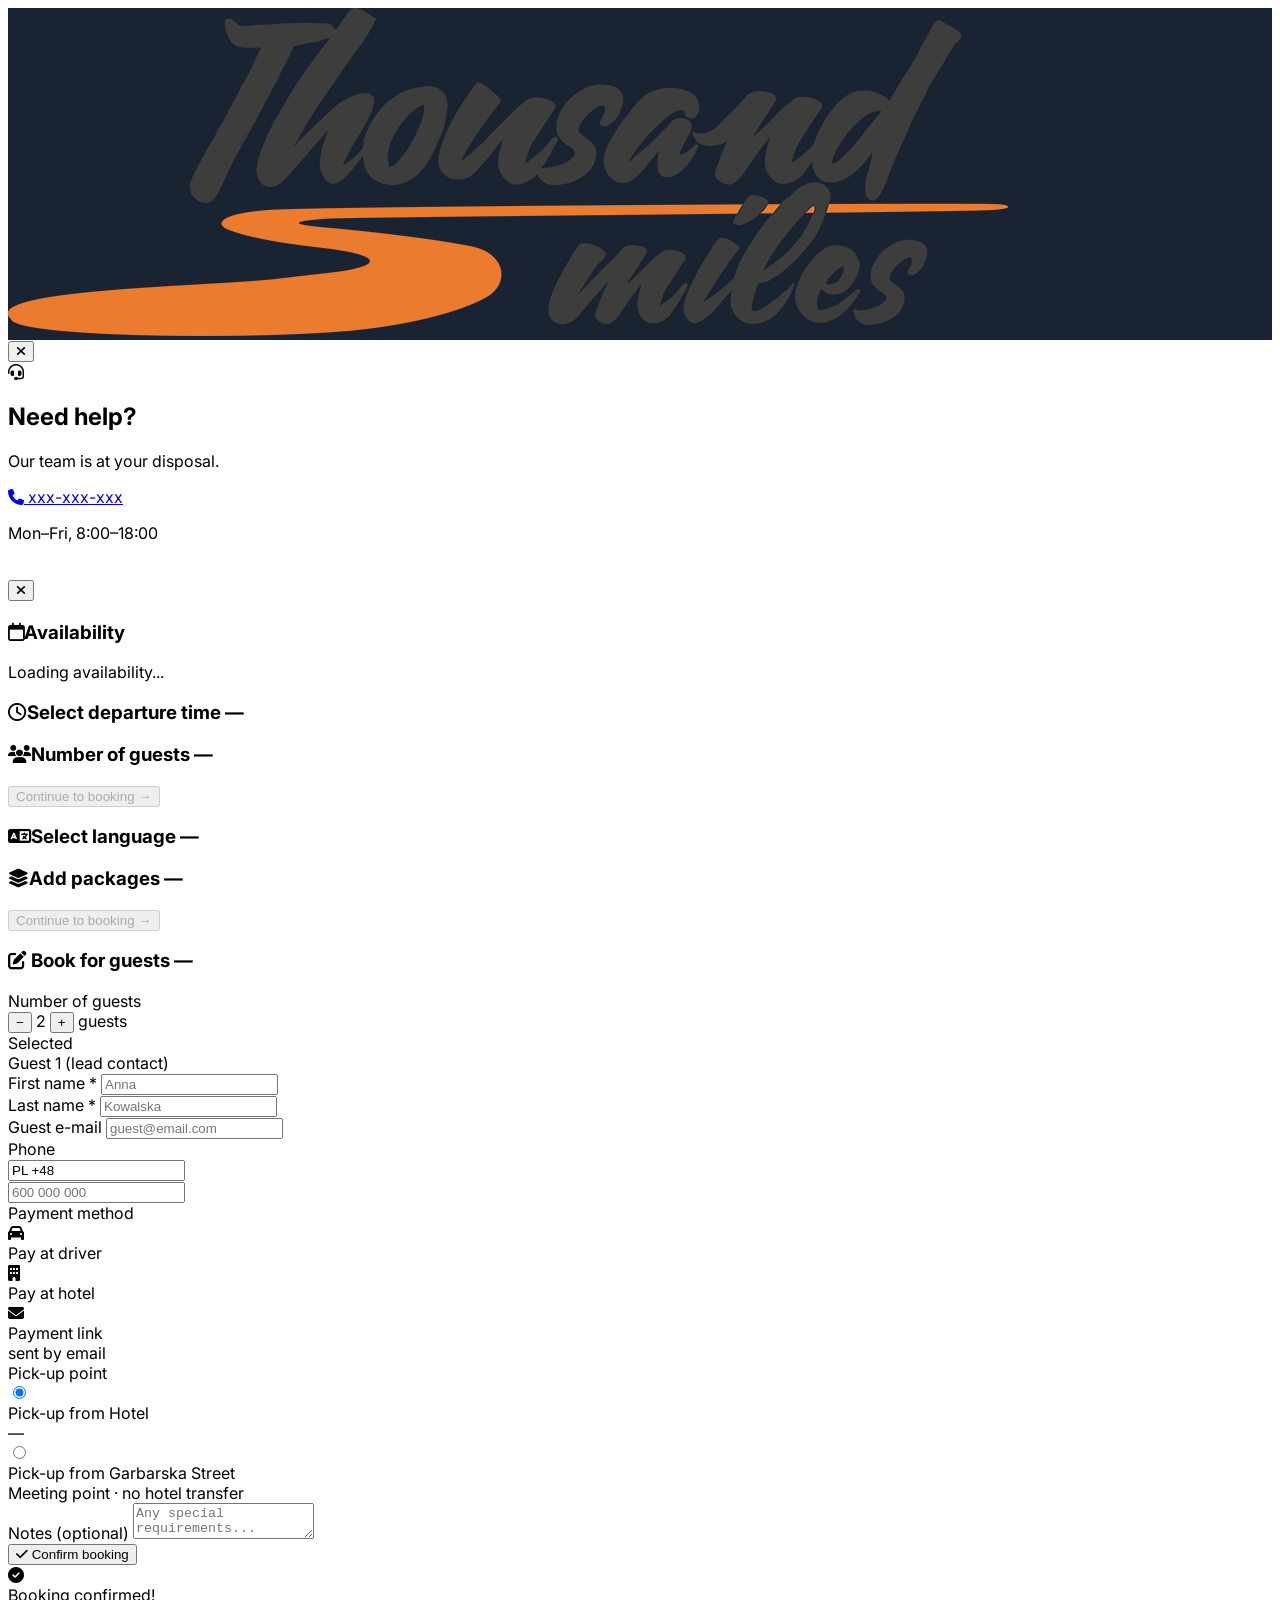
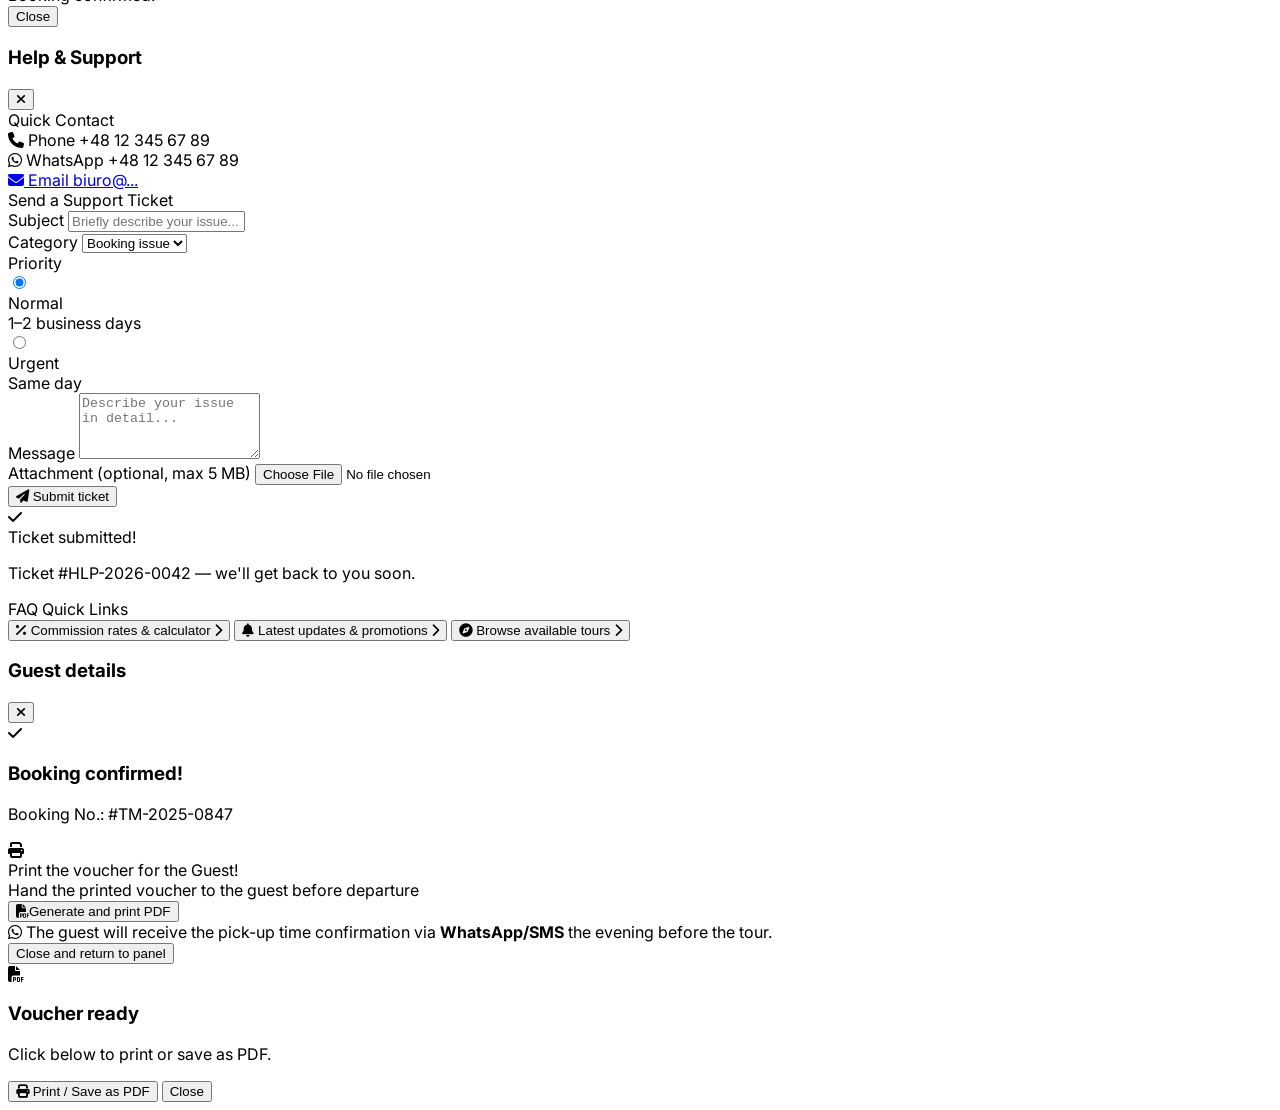
==== index.html @ f7668cf1 "Tours: więcej fallbacków photo URL z Bokun + logi dla brakujących zdjęć" ====
<!DOCTYPE html>
<html lang="en">
<head>
<meta charset="UTF-8">
<meta name="viewport" content="width=device-width, initial-scale=1.0">
<title>Thousand Miles – Hotel Booking Panel</title>
<script src="https://cdn.tailwindcss.com"></script>
<link href="https://fonts.googleapis.com/css2?family=Inter:wght@300;400;500;600;700;800&display=swap" rel="stylesheet">
<link rel="stylesheet" href="https://cdnjs.cloudflare.com/ajax/libs/font-awesome/6.5.0/css/all.min.css">
<script>
tailwind.config = {
  theme: {
    extend: {
      colors: {
        brand: '#E8751A',
        'brand-dark': '#C4611A',
        'brand-light': '#FFF3E8',
        dark: '#3A3A3A',
      },
      fontFamily: { sans: ['Inter', 'sans-serif'] }
    }
  }
}
</script>
<style>
  body { font-family: 'Inter', sans-serif; }
  .screen { display: none !important; }
  .screen.active { display: flex !important; }
  .fade-in { animation: fadeIn 0.3s ease; }
  @keyframes fadeIn { from { opacity: 0; transform: translateY(8px); } to { opacity: 1; transform: translateY(0); } }
  .slide-in { animation: slideIn 0.3s ease; }
  @keyframes slideIn { from { transform: translateX(100%); } to { transform: translateX(0); } }
  .modal-bg { backdrop-filter: blur(4px); }
  .tour-card:hover .tour-img { transform: scale(1.05); }
  .tour-img { transition: transform 0.4s ease; }
  .slot-btn.selected { background: #E8751A; color: white; border-color: #E8751A; }
  .package-card.selected { border-color: #E8751A; background: #FFF3E8; }
  .package-card.selected .pkg-check { display: flex; }
  .pkg-check { display: none; }
.marketing-banner { background: linear-gradient(135deg, #1e3a5f 0%, #2d5282 100%); }
  .pickup-option.selected-pickup { border-color: #E8751A; background: #FFF3E8; }
  .scrollbar-hide::-webkit-scrollbar { display: none; }
  .calendar-day:hover { background: #FFF3E8; }
  .calendar-day.available { cursor: pointer; }
  .calendar-day.unavailable { opacity: 0.35; cursor: not-allowed; }
  .calendar-day.selected { background: #E8751A !important; color: white !important; }
  .tab-btn.active { border-bottom: 3px solid #E8751A; color: #E8751A; }
  .voucher-print { background: linear-gradient(135deg, #E8751A, #C4611A); }
  @media print {
    @page { margin: 0; size: A4; }
    body > *:not(#modal-voucher) { display: none !important; }
    #modal-voucher { display: block !important; position: static !important; background: none !important; padding: 0 !important; }
    #voucher-actions-dialog { display: none !important; }
    #modal-voucher .hidden { display: block !important; }
    #modal-voucher > .hidden > div { box-shadow: none !important; }
  }
</style>
<script src="https://cdn.jsdelivr.net/npm/@supabase/supabase-js@2"></script>
<script src="https://cdn.jsdelivr.net/npm/chart.js@4.4.0/dist/chart.umd.min.js"></script>
</head>
<body class="bg-gray-100 min-h-screen">

<!-- ===================== SCREEN 1: LOGIN ===================== -->
<div id="screen-login" class="screen min-h-screen bg-gradient-to-br from-gray-900 to-gray-800 flex items-center justify-center p-4">
  <div class="bg-white rounded-2xl shadow-2xl w-full max-w-md p-8 fade-in">
    <div class="text-center mb-8">
      <div class="flex justify-center mb-2">
        <img src="assets/logo.png" alt="Thousand Miles" class="h-20 object-contain">
      </div>
      <p class="text-gray-500 text-sm mt-3">Booking panel for hotels and partners</p>
    </div>

    <div class="space-y-4">
      <div>
        <label class="block text-sm font-medium text-gray-700 mb-1.5">Email</label>
        <div class="relative">
          <i class="fa-solid fa-envelope absolute left-3 top-1/2 -translate-y-1/2 text-gray-400 text-sm"></i>
          <input id="login-email" type="email" placeholder="email@example.com" autocomplete="username" class="w-full pl-9 pr-4 py-3 border border-gray-200 rounded-xl focus:outline-none focus:ring-2 focus:ring-brand/30 focus:border-brand text-sm bg-gray-50" onkeydown="if(event.key==='Enter')doLogin()">
        </div>
      </div>
      <div>
        <label class="block text-sm font-medium text-gray-700 mb-1.5">Password</label>
        <div class="relative">
          <i class="fa-solid fa-lock absolute left-3 top-1/2 -translate-y-1/2 text-gray-400 text-sm"></i>
          <input id="login-password" type="password" placeholder="••••••••" class="w-full pl-9 pr-4 py-3 border border-gray-200 rounded-xl focus:outline-none focus:ring-2 focus:ring-brand/30 focus:border-brand text-sm bg-gray-50" onkeydown="if(event.key==='Enter')doLogin()">
        </div>
      </div>
      <div id="login-error" class="hidden bg-red-50 border border-red-200 text-red-600 text-xs rounded-xl px-4 py-3 flex items-center gap-2">
        <i class="fa-solid fa-circle-exclamation"></i>
        Incorrect login or password.
      </div>
      <button onclick="doLogin()" class="w-full bg-brand hover:bg-brand-dark text-white font-semibold py-3.5 rounded-xl transition-colors text-sm mt-2">
        Log in
      </button>
    </div>

    <div class="mt-6 pt-6 border-t text-center">
      <p class="text-xs text-gray-400">Having trouble logging in? <span class="text-brand cursor-pointer hover:underline" onclick="openContactModal()">Contact the office</span></p>
    </div>
  </div>
</div>

<!-- ===================== SCREEN: LOADING ===================== -->
<div id="screen-loading" class="screen active fixed inset-0 z-50 items-center justify-center" style="background:#1a2332">
  <div class="text-center">
    <img src="assets/logo.png" alt="Thousand Miles" class="h-16 object-contain mx-auto mb-6 opacity-90">
    <div class="w-6 h-6 border-2 border-white/20 border-t-white rounded-full animate-spin mx-auto"></div>
  </div>
</div>

<!-- ===================== SCREEN: WELCOME ===================== -->
<div id="screen-welcome" class="screen fixed inset-0 z-50 items-center justify-center" style="background: linear-gradient(135deg, #0d1520 0%, #1a2d45 50%, #0d1520 100%);">
  <!-- subtle pattern -->
  <div class="absolute inset-0 opacity-5" style="background-image: repeating-linear-gradient(45deg, #c9a96e 0, #c9a96e 1px, transparent 0, transparent 50%); background-size: 20px 20px;"></div>

  <div class="relative text-center px-8 fade-in">
    <!-- top line -->
    <div class="flex items-center justify-center gap-4 mb-10">
      <div class="h-px w-16" style="background: linear-gradient(to right, transparent, #c9a96e)"></div>
      <div>
        <span class="text-xs tracking-[0.35em] uppercase block" style="color:#c9a96e">Thousand Miles</span>
        <span class="text-xs tracking-[0.2em] uppercase block mt-1" style="color:#4a6080">Booking System</span>
      </div>
      <div class="h-px w-16" style="background: linear-gradient(to left, transparent, #c9a96e)"></div>
    </div>

    <!-- greeting -->
    <p class="text-sm tracking-[0.2em] uppercase mb-3" style="color:#8a9bb0">Welcome to your partner panel</p>
    <h1 id="welcome-contact" class="text-4xl font-light text-white mb-1" style="letter-spacing:0.02em">—</h1>
    <p id="welcome-name" class="text-sm mb-12" style="color:#c9a96e; letter-spacing:0.15em"></p>

    <!-- divider -->
    <div class="flex items-center justify-center gap-3 mb-12">
      <div class="h-px w-12" style="background:#c9a96e; opacity:0.4"></div>
      <div class="w-1.5 h-1.5 rounded-full" style="background:#c9a96e; opacity:0.6"></div>
      <div class="h-px w-12" style="background:#c9a96e; opacity:0.4"></div>
    </div>

    <p class="text-sm mb-10 max-w-xs mx-auto leading-relaxed" style="color:#8a9bb0">
      Your panel is ready. Here you will find bookings, notifications and direct contact with our team.
    </p>

    <button onclick="finishWelcome()" class="px-10 py-3.5 text-sm font-semibold tracking-widest uppercase transition-all duration-300 hover:opacity-80" style="background:#c9a96e; color:#0d1520; border-radius:4px; letter-spacing:0.15em">
      Enter panel
    </button>

    <!-- bottom line -->
    <p class="text-xs mt-12 tracking-widest uppercase" style="color:#2a3d55">Kraków · Poland</p>
  </div>
</div>

<!-- ===================== MODAL: CONTACT ===================== -->
<div id="modal-contact" class="fixed inset-0 z-50 hidden modal-bg bg-black/50 items-center justify-center p-4" onclick="if(event.target===this)closeContactModal()">
  <div class="bg-white rounded-2xl shadow-2xl w-full max-w-sm p-8 fade-in text-center relative">
    <button onclick="closeContactModal()" class="absolute top-4 right-4 w-8 h-8 bg-gray-100 hover:bg-gray-200 rounded-full flex items-center justify-center text-gray-500 transition-colors">
      <i class="fa-solid fa-xmark text-sm"></i>
    </button>

    <div class="w-16 h-16 bg-brand/10 rounded-2xl flex items-center justify-center mx-auto mb-5">
      <i class="fa-solid fa-headset text-brand text-2xl"></i>
    </div>

    <h2 class="text-xl font-bold text-dark mb-1">Need help?</h2>
    <p class="text-gray-500 text-sm mb-6">Our team is at your disposal.</p>

    <a href="tel:xxx-xxx-xxx" class="flex items-center justify-center gap-3 bg-brand hover:bg-brand-dark text-white font-bold py-4 px-6 rounded-xl transition-colors text-lg tracking-wide mb-3">
      <i class="fa-solid fa-phone"></i>
      xxx-xxx-xxx
    </a>

    <p class="text-xs text-gray-400">Mon–Fri, 8:00–18:00</p>
  </div>
</div>

<!-- ===================== SCREEN 2: DASHBOARD ===================== -->
<div id="screen-dashboard" class="screen min-h-screen bg-gray-50 flex-col">

  <!-- Header -->
  <header class="bg-white border-b border-gray-200 sticky top-0 z-40">
    <div class="max-w-7xl mx-auto px-4 sm:px-6 h-16 flex items-center justify-between">
      <div class="flex items-center cursor-pointer" onclick="goToTours()">
        <img src="assets/logo.png" alt="Thousand Miles" class="h-8 object-contain">
      </div>

      <div class="hidden sm:flex items-center gap-2 bg-gray-100 rounded-xl px-3 py-2 w-64">
        <i class="fa-solid fa-magnifying-glass text-gray-400 text-sm"></i>
        <input type="text" placeholder="Search for a tour..." class="bg-transparent text-sm focus:outline-none w-full text-gray-600 placeholder-gray-400">
      </div>

      <div class="flex items-center gap-3">
        <!-- Notifications -->
        <button onclick="goToUpdates()" class="relative p-2.5 bg-gray-100 rounded-xl hover:bg-gray-200 transition-colors">
          <i class="fa-solid fa-bell text-gray-500 text-base"></i>
          <span id="notif-badge" class="absolute -top-1 -right-1 w-4 h-4 bg-red-500 text-white text-xs font-bold rounded-full flex items-center justify-center">2</span>
        </button>
        <!-- Help button -->
        <button onclick="openHelpPanel()" class="p-2.5 bg-gray-100 rounded-xl hover:bg-gray-200 transition-colors" title="Help & Support">
          <i class="fa-solid fa-circle-question text-gray-500 text-base"></i>
        </button>
        <!-- User -->
        <div class="flex items-center gap-2 pl-3 border-l border-gray-200">
          <button onclick="doPartnerLogout()" class="text-gray-400 hover:text-gray-600" title="Log out">
            <i class="fa-solid fa-right-from-bracket text-sm"></i>
          </button>
        </div>
      </div>
    </div>
  </header>

  <div class="max-w-7xl mx-auto px-4 sm:px-6 py-6 w-full">

    <!-- Marketing Banner -->
    <div class="marketing-banner rounded-2xl p-5 mb-6 text-white relative overflow-hidden">
      <div>
          <div class="flex items-center gap-2 mb-1">
            <span class="bg-brand text-white text-xs font-bold px-2.5 py-0.5 rounded-full uppercase tracking-wide">News</span>
          </div>
          <h3 class="font-bold text-lg mt-2 leading-snug">We are pleased to announce that we have received the award<br><span class="text-brand">TripAdvisor Traveler's Choice 2025!</span></h3>
          <p class="text-gray-300 text-sm mt-1.5">This confirms that our shared guests are in good hands.</p>
      </div>
      <!-- Second banner -->
      <div class="mt-4 pt-4 border-t border-white/10 flex items-center gap-3">
        <div class="w-8 h-8 bg-brand rounded-lg flex items-center justify-center shrink-0">
          <i class="fa-solid fa-tag text-white text-sm"></i>
        </div>
        <p class="text-sm text-gray-200"><span class="text-white font-semibold">Promotion:</span> From April 10–20, 2025 a special <span class="text-brand font-bold">10%</span> discount on the Zakopane tour!</p>
      </div>
    </div>

    <!-- Tabs -->
    <div class="flex gap-0 border-b border-gray-200 mb-6 overflow-x-auto scrollbar-hide">
      <button class="tab-btn active whitespace-nowrap px-4 py-2.5 text-xs font-medium text-gray-600 hover:text-brand transition-colors" onclick="setTab(this, 'tab-tours')">Tours</button>
      <button class="tab-btn whitespace-nowrap px-4 py-2.5 text-xs font-medium text-gray-600 hover:text-brand transition-colors" onclick="setTab(this, 'tab-bookings')">My bookings</button>
      <button class="tab-btn whitespace-nowrap px-4 py-2.5 text-xs font-medium text-gray-600 hover:text-brand transition-colors" onclick="setTab(this, 'tab-departures')">Today's departures</button>
      <button class="tab-btn whitespace-nowrap px-4 py-2.5 text-xs font-medium text-gray-600 hover:text-brand transition-colors" onclick="setTab(this, 'tab-updates')">Updates <span id="notif-badge-tab" class="ml-1 bg-red-500 text-white text-xs font-bold px-1.5 py-0.5 rounded-full">2</span></button>
      <button class="tab-btn whitespace-nowrap px-4 py-2.5 text-xs font-medium text-gray-600 hover:text-brand transition-colors" onclick="setTab(this, 'tab-faq')">Commissions</button>
      <button class="tab-btn whitespace-nowrap px-4 py-2.5 text-xs font-medium text-gray-600 hover:text-brand transition-colors" onclick="setTab(this, 'tab-brochures')">Order brochures</button>
      <button class="tab-btn whitespace-nowrap px-4 py-2.5 text-xs font-medium text-gray-600 hover:text-brand transition-colors" onclick="setTab(this, 'tab-tailor')">Tailor made</button>
    </div>

    <!-- TAB: UPDATES -->
    <div id="tab-updates" class="hidden fade-in max-w-3xl">
      <div class="flex items-center justify-between mb-5">
        <h2 class="text-base font-semibold text-dark">Updates & Announcements</h2>
        <span class="text-xs text-gray-400">From Thousand Miles</span>
      </div>
      <div class="space-y-4">

        <!-- Update 1 — unread -->
        <div class="bg-white rounded-2xl shadow-sm p-5 border-l-4 border-brand relative">
          <div class="absolute top-4 right-4 w-2 h-2 bg-brand rounded-full"></div>
          <div class="flex items-center gap-2 mb-2">
            <span class="bg-brand/10 text-brand text-xs font-bold px-2.5 py-0.5 rounded-full uppercase tracking-wide">Award</span>
            <span class="text-xs text-gray-400">March 15, 2026</span>
          </div>
          <h3 class="font-bold text-dark text-sm leading-snug mb-1">TripAdvisor Traveler's Choice 2025 — we made it!</h3>
          <p class="text-sm text-gray-500 leading-relaxed">We are pleased to announce that Thousand Miles has received the prestigious <strong>TripAdvisor Traveler's Choice 2025</strong> award. This is a confirmation that the experiences we offer, and that your guests enjoy, are truly world-class. Thank you for your partnership!</p>
        </div>

        <!-- Update 2 — unread -->
        <div class="bg-white rounded-2xl shadow-sm p-5 border-l-4 border-brand relative">
          <div class="absolute top-4 right-4 w-2 h-2 bg-brand rounded-full"></div>
          <div class="flex items-center gap-2 mb-2">
            <span class="bg-orange-100 text-orange-600 text-xs font-bold px-2.5 py-0.5 rounded-full uppercase tracking-wide">Promotion</span>
            <span class="text-xs text-gray-400">April 1, 2026</span>
          </div>
          <h3 class="font-bold text-dark text-sm leading-snug mb-1">Special 10% discount on Zakopane — April 10–20</h3>
          <p class="text-sm text-gray-500 leading-relaxed">From <strong>April 10 to 20, 2026</strong>, all Zakopane tour options are available at a <strong>10% reduced price</strong>. This is a great opportunity to recommend this trip to your guests — especially families and groups. The discount is applied automatically at booking.</p>
        </div>

        <!-- Update 3 — read -->
        <div class="bg-white rounded-2xl shadow-sm p-5 border-l-4 border-gray-200">
          <div class="flex items-center gap-2 mb-2">
            <span class="bg-blue-50 text-blue-600 text-xs font-bold px-2.5 py-0.5 rounded-full uppercase tracking-wide">New tour</span>
            <span class="text-xs text-gray-400">February 20, 2026</span>
          </div>
          <h3 class="font-bold text-dark text-sm leading-snug mb-1">New tour added: Bochnia Salt Mine</h3>
          <p class="text-sm text-gray-500 leading-relaxed">We have added <strong>Bochnia Salt Mine</strong> to our offer — a great alternative to Wieliczka, with fewer crowds and equally stunning underground chambers. Available all year, departure at 9:30. Commission: 100 pln per person.</p>
        </div>

        <!-- Update 4 — read -->
        <div class="bg-white rounded-2xl shadow-sm p-5 border-l-4 border-gray-200">
          <div class="flex items-center gap-2 mb-2">
            <span class="bg-gray-100 text-gray-600 text-xs font-bold px-2.5 py-0.5 rounded-full uppercase tracking-wide">Info</span>
            <span class="text-xs text-gray-400">January 10, 2026</span>
          </div>
          <h3 class="font-bold text-dark text-sm leading-snug mb-1">Updated commission table for 2026</h3>
          <p class="text-sm text-gray-500 leading-relaxed">The commission rates for 2026 have been updated. The full table is available in the <button onclick="setTab(document.querySelector('.tab-btn[onclick*=\'tab-faq\']'), 'tab-faq')" class="text-brand font-semibold hover:underline">Commissions tab</button>. The most significant changes affect shooting range packages, where commissions have increased by 10–20 pln per person.</p>
        </div>

      </div>
    </div>

    <!-- TAB: TOURS -->
    <div id="tab-tours" class="fade-in">
      <!-- Search + filters row -->
      <div class="flex flex-wrap items-center gap-3 mb-5">
        <div class="relative flex-1 min-w-56">
          <i class="fa-solid fa-magnifying-glass absolute left-3 top-1/2 -translate-y-1/2 text-gray-400 text-xs"></i>
          <input id="tour-search" type="text" placeholder="Search tours..." oninput="filterTours()" class="w-full pl-8 pr-3 py-2.5 border border-gray-200 rounded-xl text-sm focus:outline-none focus:ring-2 focus:ring-brand/30 focus:border-brand bg-white">
        </div>
        <div id="tour-cat-filters" class="flex gap-2 flex-wrap">
          <button onclick="filterTourCat(this,'all')" class="tour-cat-btn text-xs px-3 py-2 bg-brand text-white rounded-lg font-medium">All</button>
        </div>
        <span id="tour-count" class="text-xs text-gray-400 ml-auto">0 tours</span>
      </div>

      <div id="tour-no-results" class="hidden text-center py-16 text-gray-400">
        <i class="fa-solid fa-magnifying-glass text-3xl text-gray-300 block mb-3"></i>
        No tours match your search.
      </div>

      <div id="tour-grid" class="grid grid-cols-1 sm:grid-cols-2 lg:grid-cols-3 xl:grid-cols-4 gap-4">
        <div id="tours-loading" class="col-span-4 py-16 text-center text-gray-400">
          <i class="fa-solid fa-spinner animate-spin text-3xl text-brand block mb-3"></i>
          <div class="text-sm">Loading tours...</div>
        </div>
      </div>
    </div>

    <!-- TAB: BOOKINGS -->
    <div id="tab-bookings" class="hidden fade-in">
      <!-- Stats row -->
      <div class="grid grid-cols-2 sm:grid-cols-4 gap-4 mb-5">
        <div class="bg-white rounded-2xl shadow-sm p-4 text-center">
          <div id="stat-total" class="text-2xl font-bold text-dark">—</div>
          <div class="text-xs text-gray-400 mt-1">Total bookings</div>
        </div>
        <div class="bg-white rounded-2xl shadow-sm p-4 text-center">
          <div id="stat-paid" class="text-2xl font-bold text-green-600">—</div>
          <div class="text-xs text-gray-400 mt-1">Paid</div>
        </div>
        <div class="bg-white rounded-2xl shadow-sm p-4 text-center">
          <div id="stat-pending" class="text-2xl font-bold text-yellow-600">—</div>
          <div class="text-xs text-gray-400 mt-1">Pending</div>
        </div>
        <div class="bg-white rounded-2xl shadow-sm p-4 text-center">
          <div id="stat-cancelled" class="text-2xl font-bold text-red-500">—</div>
          <div class="text-xs text-gray-400 mt-1">Cancelled</div>
        </div>
      </div>

      <!-- Filter bar -->
      <div class="flex flex-wrap items-center gap-3 mb-4">
        <div class="relative flex-1 min-w-48">
          <i class="fa-solid fa-magnifying-glass absolute left-3 top-1/2 -translate-y-1/2 text-gray-400 text-xs"></i>
          <input id="booking-search" type="text" placeholder="Search bookings..." oninput="searchBookings()" class="w-full pl-8 pr-3 py-2.5 border border-gray-200 rounded-xl text-sm focus:outline-none focus:ring-2 focus:ring-brand/30 focus:border-brand bg-white">
        </div>
        <div class="flex gap-2 flex-wrap">
          <button onclick="filterBookings('all', this)" class="booking-filter-btn text-xs px-3 py-2 bg-brand text-white rounded-lg font-medium">All</button>
          <button onclick="filterBookings('paid', this)" class="booking-filter-btn text-xs px-3 py-2 bg-gray-100 text-gray-500 rounded-lg hover:bg-gray-200">Paid</button>
          <button onclick="filterBookings('pending', this)" class="booking-filter-btn text-xs px-3 py-2 bg-gray-100 text-gray-500 rounded-lg hover:bg-gray-200">Pending</button>
          <button onclick="filterBookings('cancelled', this)" class="booking-filter-btn text-xs px-3 py-2 bg-gray-100 text-gray-500 rounded-lg hover:bg-gray-200">Cancelled</button>
        </div>
        <button onclick="openBookingForm()" class="ml-auto bg-brand hover:bg-brand-dark text-white text-xs font-semibold px-4 py-2.5 rounded-xl transition-colors flex items-center gap-2">
          <i class="fa-solid fa-plus"></i> New booking
        </button>
      </div>

      <!-- Booking list -->
      <div class="bg-white rounded-2xl shadow-sm overflow-hidden">
        <div class="divide-y divide-gray-50" id="booking-list">
          <div class="p-8 text-center text-gray-400 text-sm">Loading bookings...</div>
        </div>
        <div id="booking-no-results" class="hidden text-center py-12 text-gray-400">
          <i class="fa-solid fa-magnifying-glass text-3xl text-gray-300 block mb-3"></i>
          <p class="text-sm">No bookings match your search.</p>
        </div>
      </div>
    </div>

    <!-- TAB: GUEST VOUCHERS (removed) -->
    <div id="tab-vouchers" class="hidden fade-in max-w-3xl" style="display:none!important">
      <div class="flex items-center justify-between mb-5">
        <div>
          <h2 class="text-base font-semibold text-dark">Guest Voucher Lookup</h2>
          <p class="text-xs text-gray-400 mt-0.5">Find a guest's voucher by name or booking number</p>
        </div>
        <div class="w-12 h-12 bg-brand/10 rounded-2xl flex items-center justify-center">
          <i class="fa-solid fa-ticket text-brand text-xl"></i>
        </div>
      </div>

      <!-- Info hint -->
      <div class="bg-blue-50 border border-blue-100 rounded-2xl p-3.5 flex gap-3 text-sm text-blue-700 mb-5">
        <i class="fa-solid fa-circle-info text-blue-400 mt-0.5 shrink-0"></i>
        <span>Type to search — results are filtered in real time</span>
      </div>

      <!-- Search area -->
      <div class="flex gap-3 mb-6">
        <div class="relative flex-1">
          <i class="fa-solid fa-magnifying-glass absolute left-4 top-1/2 -translate-y-1/2 text-gray-400"></i>
          <input id="voucher-search" type="text" placeholder="Type guest last name or booking number (e.g. TM-2026-0847)..." oninput="filterVouchers()" class="w-full pl-11 pr-4 py-3.5 border border-gray-200 rounded-2xl text-sm focus:outline-none focus:ring-2 focus:ring-brand/30 focus:border-brand bg-white shadow-sm">
        </div>
        <button onclick="filterVouchers()" class="bg-brand hover:bg-brand-dark text-white px-6 py-3.5 rounded-2xl font-semibold text-sm transition-colors flex items-center gap-2">
          <i class="fa-solid fa-magnifying-glass"></i> Search
        </button>
      </div>

      <!-- Voucher cards -->
      <div class="space-y-4" id="voucher-list">

        <!-- Voucher 1 -->
        <div class="voucher-card bg-white rounded-2xl shadow-sm p-5 flex items-center gap-4" data-search="tm-2026-0847 jan kowalski zakopane kowalski">
          <div class="w-12 h-12 bg-brand rounded-xl flex items-center justify-center text-white font-bold text-lg shrink-0">JK</div>
          <div class="flex-1 min-w-0">
            <div class="flex items-center gap-2 mb-1">
              <span class="text-xs text-gray-400 font-mono">#TM-2026-0847</span>
              <span class="text-xs bg-green-100 text-green-700 px-2 py-0.5 rounded-full font-semibold">Paid ✓</span>
            </div>
            <div class="font-semibold text-dark text-sm">Jan Kowalski</div>
            <div class="text-sm text-gray-600">Trip to Zakopane</div>
            <div class="text-xs text-gray-400 mt-0.5">Apr 8, 2026 · 07:00 · 2 pax</div>
          </div>
          <button onclick="printVoucher()" class="bg-brand hover:bg-brand-dark text-white text-xs font-semibold px-4 py-2.5 rounded-xl transition-colors flex items-center gap-2 shrink-0">
            <i class="fa-solid fa-print"></i> Print Voucher
          </button>
        </div>

        <!-- Voucher 2 -->
        <div class="voucher-card bg-white rounded-2xl shadow-sm p-5 flex items-center gap-4" data-search="tm-2026-0851 anna nowak auschwitz nowak">
          <div class="w-12 h-12 bg-blue-500 rounded-xl flex items-center justify-center text-white font-bold text-lg shrink-0">AN</div>
          <div class="flex-1 min-w-0">
            <div class="flex items-center gap-2 mb-1">
              <span class="text-xs text-gray-400 font-mono">#TM-2026-0851</span>
              <span class="text-xs bg-yellow-100 text-yellow-700 px-2 py-0.5 rounded-full font-semibold">Pending</span>
            </div>
            <div class="font-semibold text-dark text-sm">Anna Nowak</div>
            <div class="text-sm text-gray-600">Auschwitz-Birkenau</div>
            <div class="text-xs text-gray-400 mt-0.5">Apr 10, 2026 · 09:00 · 4 pax</div>
          </div>
          <button onclick="printVoucher()" class="bg-brand hover:bg-brand-dark text-white text-xs font-semibold px-4 py-2.5 rounded-xl transition-colors flex items-center gap-2 shrink-0">
            <i class="fa-solid fa-print"></i> Print Voucher
          </button>
        </div>

        <!-- Voucher 3 -->
        <div class="voucher-card bg-white rounded-2xl shadow-sm p-5 flex items-center gap-4" data-search="tm-2026-0854 tomasz wisniewski shooting range wisniewski">
          <div class="w-12 h-12 bg-gray-700 rounded-xl flex items-center justify-center text-white font-bold text-lg shrink-0">TW</div>
          <div class="flex-1 min-w-0">
            <div class="flex items-center gap-2 mb-1">
              <span class="text-xs text-gray-400 font-mono">#TM-2026-0854</span>
              <span class="text-xs bg-green-100 text-green-700 px-2 py-0.5 rounded-full font-semibold">Paid ✓</span>
            </div>
            <div class="font-semibold text-dark text-sm">Tomasz Wiśniewski</div>
            <div class="text-sm text-gray-600">Shooting Range – Commando</div>
            <div class="text-xs text-gray-400 mt-0.5">Apr 12, 2026 · 14:00 · 3 pax</div>
          </div>
          <button onclick="printVoucher()" class="bg-brand hover:bg-brand-dark text-white text-xs font-semibold px-4 py-2.5 rounded-xl transition-colors flex items-center gap-2 shrink-0">
            <i class="fa-solid fa-print"></i> Print Voucher
          </button>
        </div>

      </div>
      <div id="voucher-no-results" class="hidden text-center py-12 text-gray-400">
        <i class="fa-solid fa-ticket text-3xl text-gray-300 block mb-3"></i>
        <p class="text-sm">No vouchers found matching your search.</p>
      </div>
    </div>

    <!-- TAB: TODAY'S DEPARTURES -->
    <div id="tab-departures" class="hidden fade-in max-w-3xl">
      <!-- Header -->
      <div class="flex items-center justify-between mb-5">
        <div>
          <h2 class="text-base font-semibold text-dark flex items-center gap-3">
            Today's Departures
            <span class="bg-brand text-white text-xs font-bold px-2.5 py-1 rounded-full">4 departures</span>
          </h2>
          <p class="text-xs text-gray-400 mt-0.5">Monday, April 7, 2026</p>
        </div>
        <div class="w-12 h-12 bg-brand/10 rounded-2xl flex items-center justify-center">
          <i class="fa-solid fa-bus-simple text-brand text-xl"></i>
        </div>
      </div>

      <!-- Summary stats -->
      <div class="grid grid-cols-2 gap-4 mb-6">
        <div class="bg-white rounded-2xl shadow-sm p-4 text-center">
          <div class="text-2xl font-bold text-brand">4</div>
          <div class="text-xs text-gray-400 mt-1">Departures today</div>
        </div>
        <div class="bg-white rounded-2xl shadow-sm p-4 text-center">
          <div class="text-2xl font-bold text-dark">12</div>
          <div class="text-xs text-gray-400 mt-1">Total guests</div>
        </div>
      </div>

      <!-- Timeline -->
      <div class="space-y-4">

        <!-- 07:00 - Departed -->
        <div class="bg-white rounded-2xl shadow-sm p-5 flex gap-4">
          <div class="flex flex-col items-center gap-2 shrink-0">
            <div class="w-16 h-16 bg-gray-200 rounded-2xl flex flex-col items-center justify-center">
              <span class="text-lg font-bold text-gray-500">07:00</span>
            </div>
          </div>
          <div class="flex-1 min-w-0">
            <div class="flex items-center gap-2 mb-1">
              <span class="flex items-center gap-1.5 text-xs text-gray-400 font-medium">
                <span class="w-2 h-2 bg-gray-400 rounded-full inline-block"></span> Departed
              </span>
              <span class="text-xs text-gray-400 font-mono">#TM-2026-0847</span>
            </div>
            <div class="font-semibold text-dark text-sm">Trip to Zakopane</div>
            <div class="text-xs text-gray-500 mt-1">Jan Kowalski · +48 600 123 456</div>
            <div class="flex items-center gap-3 mt-2 text-xs text-gray-400">
              <span><i class="fa-solid fa-users mr-1"></i>2 pax</span>
              <span><i class="fa-solid fa-map-pin mr-1"></i>Hotel lobby pick-up</span>
            </div>
            <button onclick="printVoucher()" class="mt-2 text-xs text-brand hover:underline flex items-center gap-1">
              <i class="fa-solid fa-file-pdf"></i> View voucher
            </button>
          </div>
        </div>

        <!-- 09:00 - Departed -->
        <div class="bg-white rounded-2xl shadow-sm p-5 flex gap-4">
          <div class="flex flex-col items-center gap-2 shrink-0">
            <div class="w-16 h-16 bg-gray-200 rounded-2xl flex flex-col items-center justify-center">
              <span class="text-lg font-bold text-gray-500">09:00</span>
            </div>
          </div>
          <div class="flex-1 min-w-0">
            <div class="flex items-center gap-2 mb-1">
              <span class="flex items-center gap-1.5 text-xs text-gray-400 font-medium">
                <span class="w-2 h-2 bg-gray-400 rounded-full inline-block"></span> Departed
              </span>
              <span class="text-xs text-gray-400 font-mono">#TM-2026-0851</span>
            </div>
            <div class="font-semibold text-dark text-sm">Auschwitz-Birkenau</div>
            <div class="text-xs text-gray-500 mt-1">Anna Nowak · +48 501 987 654</div>
            <div class="flex items-center gap-3 mt-2 text-xs text-gray-400">
              <span><i class="fa-solid fa-users mr-1"></i>4 pax</span>
              <span><i class="fa-solid fa-map-pin mr-1"></i>Garbarska 7a</span>
            </div>
            <button onclick="printVoucher()" class="mt-2 text-xs text-brand hover:underline flex items-center gap-1">
              <i class="fa-solid fa-file-pdf"></i> View voucher
            </button>
          </div>
        </div>

        <!-- 09:30 - Upcoming -->
        <div class="bg-white rounded-2xl shadow-sm p-5 flex gap-4 border-l-4 border-green-400">
          <div class="flex flex-col items-center gap-2 shrink-0">
            <div class="w-16 h-16 bg-brand rounded-2xl flex flex-col items-center justify-center">
              <span class="text-lg font-bold text-white">09:30</span>
            </div>
          </div>
          <div class="flex-1 min-w-0">
            <div class="flex items-center gap-2 mb-1">
              <span class="flex items-center gap-1.5 text-xs text-green-600 font-semibold">
                <span class="w-2 h-2 bg-green-500 rounded-full inline-block"></span> Upcoming
              </span>
              <span class="text-xs text-gray-400 font-mono">#TM-2026-0858</span>
            </div>
            <div class="font-semibold text-dark text-sm">Wieliczka Salt Mine</div>
            <div class="text-xs text-gray-500 mt-1">David Smith · +44 7911 123456</div>
            <div class="flex items-center gap-3 mt-2 text-xs text-gray-400">
              <span><i class="fa-solid fa-users mr-1"></i>3 pax</span>
              <span><i class="fa-solid fa-map-pin mr-1"></i>Hotel lobby pick-up</span>
            </div>
            <button onclick="printVoucher()" class="mt-2 text-xs text-brand hover:underline flex items-center gap-1">
              <i class="fa-solid fa-file-pdf"></i> View voucher
            </button>
          </div>
        </div>

        <!-- 14:00 - Upcoming -->
        <div class="bg-white rounded-2xl shadow-sm p-5 flex gap-4 border-l-4 border-green-400">
          <div class="flex flex-col items-center gap-2 shrink-0">
            <div class="w-16 h-16 bg-brand rounded-2xl flex flex-col items-center justify-center">
              <span class="text-lg font-bold text-white">14:00</span>
            </div>
          </div>
          <div class="flex-1 min-w-0">
            <div class="flex items-center gap-2 mb-1">
              <span class="flex items-center gap-1.5 text-xs text-green-600 font-semibold">
                <span class="w-2 h-2 bg-green-500 rounded-full inline-block"></span> Upcoming
              </span>
              <span class="text-xs text-gray-400 font-mono">#TM-2026-0854</span>
            </div>
            <div class="font-semibold text-dark text-sm">Shooting Range – Commando</div>
            <div class="text-xs text-gray-500 mt-1">Tomasz Wiśniewski · +44 753 210 987</div>
            <div class="flex items-center gap-3 mt-2 text-xs text-gray-400">
              <span><i class="fa-solid fa-users mr-1"></i>3 pax</span>
              <span><i class="fa-solid fa-map-pin mr-1"></i>Hotel lobby pick-up</span>
            </div>
            <button onclick="printVoucher()" class="mt-2 text-xs text-brand hover:underline flex items-center gap-1">
              <i class="fa-solid fa-file-pdf"></i> View voucher
            </button>
          </div>
        </div>

      </div>
    </div>

    <!-- TAB: TAILOR MADE -->
    <div id="tab-tailor" class="hidden fade-in">
      <div class="max-w-2xl">

        <div class="flex items-center justify-between mb-6">
          <div>
            <h2 class="text-base font-semibold text-dark">Tailor made enquiry</h2>
            <p class="text-xs text-gray-400 mt-0.5">Send us a custom request — we'll get back to you with a personalised offer.</p>
          </div>
          <div class="w-12 h-12 bg-brand/10 rounded-2xl flex items-center justify-center">
            <i class="fa-solid fa-wand-magic-sparkles text-brand text-xl"></i>
          </div>
        </div>

        <div class="bg-white rounded-2xl shadow-sm p-6 space-y-6">

          <!-- 1. Type of enquiry -->
          <div>
            <label class="block text-xs font-semibold text-gray-600 mb-3 uppercase tracking-wide">1. Type of enquiry</label>
            <div class="grid grid-cols-2 sm:grid-cols-3 gap-3" id="tailor-types">
              <label class="tailor-type-card flex flex-col items-center gap-2 p-4 border-2 border-brand bg-brand/5 rounded-2xl cursor-pointer transition-all selected-pickup" onclick="selectTailorType(this)">
                <input type="radio" name="tailor-type" value="group" checked class="hidden">
                <i class="fa-solid fa-users text-brand text-2xl"></i>
                <span class="text-sm font-semibold text-dark text-center">Group tour</span>
              </label>
              <label class="tailor-type-card flex flex-col items-center gap-2 p-4 border-2 border-gray-200 rounded-2xl cursor-pointer hover:border-brand/40 transition-all" onclick="selectTailorType(this)">
                <input type="radio" name="tailor-type" value="corporate" class="hidden">
                <i class="fa-solid fa-briefcase text-gray-400 text-2xl"></i>
                <span class="text-sm font-semibold text-dark text-center">Corporate event</span>
              </label>
              <label class="tailor-type-card flex flex-col items-center gap-2 p-4 border-2 border-gray-200 rounded-2xl cursor-pointer hover:border-brand/40 transition-all" onclick="selectTailorType(this)">
                <input type="radio" name="tailor-type" value="bachelor" class="hidden">
                <i class="fa-solid fa-champagne-glasses text-gray-400 text-2xl"></i>
                <span class="text-sm font-semibold text-dark text-center">Bachelor / bachelorette</span>
              </label>
              <label class="tailor-type-card flex flex-col items-center gap-2 p-4 border-2 border-gray-200 rounded-2xl cursor-pointer hover:border-brand/40 transition-all" onclick="selectTailorType(this)">
                <input type="radio" name="tailor-type" value="teambuilding" class="hidden">
                <i class="fa-solid fa-handshake text-gray-400 text-2xl"></i>
                <span class="text-sm font-semibold text-dark text-center">Team building</span>
              </label>
              <label class="tailor-type-card flex flex-col items-center gap-2 p-4 border-2 border-gray-200 rounded-2xl cursor-pointer hover:border-brand/40 transition-all" onclick="selectTailorType(this)">
                <input type="radio" name="tailor-type" value="private" class="hidden">
                <i class="fa-solid fa-user-tie text-gray-400 text-2xl"></i>
                <span class="text-sm font-semibold text-dark text-center">Private tour</span>
              </label>
              <label class="tailor-type-card flex flex-col items-center gap-2 p-4 border-2 border-gray-200 rounded-2xl cursor-pointer hover:border-brand/40 transition-all" onclick="selectTailorType(this)">
                <input type="radio" name="tailor-type" value="other" class="hidden">
                <i class="fa-solid fa-ellipsis text-gray-400 text-2xl"></i>
                <span class="text-sm font-semibold text-dark text-center">Other</span>
              </label>
            </div>
          </div>

          <div class="border-t border-gray-100"></div>

          <!-- 2. Number of people -->
          <div>
            <label class="block text-xs font-semibold text-gray-600 mb-3 uppercase tracking-wide">2. Number of people</label>
            <div class="flex items-center gap-4">
              <button onclick="changeTailorPax(-1)" class="w-10 h-10 border-2 border-gray-200 rounded-xl flex items-center justify-center text-gray-600 hover:border-brand hover:text-brand transition-colors font-bold text-lg select-none">−</button>
              <div class="text-center">
                <input id="tailor-pax" type="number" min="1" max="500" value="10"
                  oninput="document.getElementById('tailor-pax').value = Math.max(1, Math.min(500, this.value))"
                  class="w-20 text-center text-2xl font-bold text-dark border-2 border-gray-200 rounded-xl py-2 focus:outline-none focus:border-brand">
              </div>
              <button onclick="changeTailorPax(1)" class="w-10 h-10 border-2 border-gray-200 rounded-xl flex items-center justify-center text-gray-600 hover:border-brand hover:text-brand transition-colors font-bold text-lg select-none">+</button>
              <span class="text-sm text-gray-400">people</span>
            </div>
          </div>

          <div class="border-t border-gray-100"></div>

          <!-- 3. Preferred date -->
          <div>
            <label class="block text-xs font-semibold text-gray-600 mb-3 uppercase tracking-wide">3. Preferred date</label>
            <div class="grid grid-cols-2 gap-3">
              <div>
                <label class="block text-xs text-gray-500 mb-1.5">From</label>
                <input type="date" id="tailor-date-from" class="w-full px-3 py-2.5 border border-gray-200 rounded-xl text-sm focus:outline-none focus:ring-2 focus:ring-brand/30 focus:border-brand">
              </div>
              <div>
                <label class="block text-xs text-gray-500 mb-1.5">To (optional)</label>
                <input type="date" id="tailor-date-to" class="w-full px-3 py-2.5 border border-gray-200 rounded-xl text-sm focus:outline-none focus:ring-2 focus:ring-brand/30 focus:border-brand">
              </div>
            </div>
          </div>

          <div class="border-t border-gray-100"></div>

          <!-- 4. Budget -->
          <div>
            <label class="block text-xs font-semibold text-gray-600 mb-3 uppercase tracking-wide">4. Budget per person</label>
            <div class="grid grid-cols-2 sm:grid-cols-4 gap-2" id="tailor-budgets">
              <label class="tailor-budget-card text-center p-3 border-2 border-gray-200 rounded-xl cursor-pointer hover:border-brand/40 transition-all" onclick="selectTailorBudget(this)">
                <input type="radio" name="tailor-budget" value="under100" class="hidden">
                <div class="text-sm font-bold text-dark">under 100 zł</div>
              </label>
              <label class="tailor-budget-card text-center p-3 border-2 border-brand bg-brand/5 rounded-xl cursor-pointer transition-all selected-pickup" onclick="selectTailorBudget(this)">
                <input type="radio" name="tailor-budget" value="100-300" checked class="hidden">
                <div class="text-sm font-bold text-dark">100–300 zł</div>
              </label>
              <label class="tailor-budget-card text-center p-3 border-2 border-gray-200 rounded-xl cursor-pointer hover:border-brand/40 transition-all" onclick="selectTailorBudget(this)">
                <input type="radio" name="tailor-budget" value="300plus" class="hidden">
                <div class="text-sm font-bold text-dark">300+ zł</div>
              </label>
              <label class="tailor-budget-card text-center p-3 border-2 border-gray-200 rounded-xl cursor-pointer hover:border-brand/40 transition-all" onclick="selectTailorBudget(this)">
                <input type="radio" name="tailor-budget" value="flexible" class="hidden">
                <div class="text-sm font-bold text-dark">Flexible</div>
              </label>
            </div>
          </div>

          <div class="border-t border-gray-100"></div>

          <!-- 5. Urgency -->
          <div>
            <label class="block text-xs font-semibold text-gray-600 mb-3 uppercase tracking-wide">5. Response needed</label>
            <div class="grid grid-cols-3 gap-2" id="tailor-urgency">
              <label class="tailor-urgency-card text-center p-3 border-2 border-brand bg-brand/5 rounded-xl cursor-pointer transition-all selected-pickup" onclick="selectTailorUrgency(this)">
                <input type="radio" name="tailor-urgency" value="24h" checked class="hidden">
                <i class="fa-solid fa-bolt text-brand block mb-1"></i>
                <div class="text-xs font-bold text-dark">Within 24h</div>
              </label>
              <label class="tailor-urgency-card text-center p-3 border-2 border-gray-200 rounded-xl cursor-pointer hover:border-brand/40 transition-all" onclick="selectTailorUrgency(this)">
                <input type="radio" name="tailor-urgency" value="3days" class="hidden">
                <i class="fa-solid fa-clock text-gray-400 block mb-1"></i>
                <div class="text-xs font-bold text-dark">2–3 days</div>
              </label>
              <label class="tailor-urgency-card text-center p-3 border-2 border-gray-200 rounded-xl cursor-pointer hover:border-brand/40 transition-all" onclick="selectTailorUrgency(this)">
                <input type="radio" name="tailor-urgency" value="relaxed" class="hidden">
                <i class="fa-solid fa-leaf text-gray-400 block mb-1"></i>
                <div class="text-xs font-bold text-dark">No rush</div>
              </label>
            </div>
          </div>

          <div class="border-t border-gray-100"></div>

          <!-- 6. Message -->
          <div>
            <label class="block text-xs font-semibold text-gray-600 mb-2 uppercase tracking-wide">6. Your message</label>
            <textarea id="tailor-message" rows="5" placeholder="Describe the experience you have in mind — destination, activity type, special requirements, languages needed, etc." class="w-full px-3 py-3 border border-gray-200 rounded-xl text-sm focus:outline-none focus:ring-2 focus:ring-brand/30 focus:border-brand resize-none"></textarea>
          </div>

          <!-- Submit -->
          <button onclick="submitTailorOrder()" class="w-full bg-brand hover:bg-brand-dark text-white font-bold py-4 rounded-xl transition-colors flex items-center justify-center gap-2">
            <i class="fa-solid fa-paper-plane"></i> Send enquiry
          </button>

        </div>

        <!-- Confirmation -->
        <div id="tailor-confirm" class="hidden mt-4 bg-green-50 border border-green-200 rounded-2xl p-5 flex items-start gap-4">
          <div class="w-10 h-10 bg-green-500 rounded-xl flex items-center justify-center shrink-0">
            <i class="fa-solid fa-check text-white"></i>
          </div>
          <div>
            <div class="font-bold text-dark text-sm">Enquiry sent!</div>
            <p class="text-xs text-gray-500 mt-1">Our team will prepare a personalised offer and get back to you based on your selected urgency. Thank you!</p>
          </div>
        </div>

      </div>
    </div>

    <!-- TAB: BROCHURES -->
    <div id="tab-brochures" class="hidden fade-in">
      <div class="max-w-2xl">

        <div class="flex items-center justify-between mb-6">
          <div>
            <h2 class="text-base font-semibold text-dark">Order brochures & materials</h2>
            <p class="text-xs text-gray-400 mt-0.5">Materials will be delivered to your hotel within 5–7 business days.</p>
          </div>
          <div class="w-12 h-12 bg-brand/10 rounded-2xl flex items-center justify-center">
            <i class="fa-solid fa-book-open text-brand text-xl"></i>
          </div>
        </div>

        <div class="bg-white rounded-2xl shadow-sm p-6 space-y-6">

          <!-- 1. Type -->
          <div>
            <label class="block text-xs font-semibold text-gray-600 mb-3 uppercase tracking-wide">1. Type of materials</label>
            <div class="grid grid-cols-2 sm:grid-cols-3 gap-3" id="brochure-types">
              <label class="brochure-type-card flex flex-col items-center gap-2 p-4 border-2 border-brand bg-brand/5 rounded-2xl cursor-pointer transition-all selected-pickup" onclick="selectBrochureType(this)">
                <input type="radio" name="brochure-type" value="leaflets" checked class="hidden">
                <i class="fa-solid fa-file text-brand text-2xl"></i>
                <span class="text-sm font-semibold text-dark">Leaflets</span>
                <span class="text-xs text-gray-400 text-center">A5, single-page</span>
              </label>
              <label class="brochure-type-card flex flex-col items-center gap-2 p-4 border-2 border-gray-200 rounded-2xl cursor-pointer hover:border-brand/40 transition-all" onclick="selectBrochureType(this)">
                <input type="radio" name="brochure-type" value="brochures" class="hidden">
                <i class="fa-solid fa-book text-gray-400 text-2xl"></i>
                <span class="text-sm font-semibold text-dark">Brochures</span>
                <span class="text-xs text-gray-400 text-center">A4, folded</span>
              </label>
              <label class="brochure-type-card flex flex-col items-center gap-2 p-4 border-2 border-gray-200 rounded-2xl cursor-pointer hover:border-brand/40 transition-all" onclick="selectBrochureType(this)">
                <input type="radio" name="brochure-type" value="cards" class="hidden">
                <i class="fa-solid fa-id-card text-gray-400 text-2xl"></i>
                <span class="text-sm font-semibold text-dark">Business cards</span>
                <span class="text-xs text-gray-400 text-center">85×55 mm</span>
              </label>
              <label class="brochure-type-card flex flex-col items-center gap-2 p-4 border-2 border-gray-200 rounded-2xl cursor-pointer hover:border-brand/40 transition-all" onclick="selectBrochureType(this)">
                <input type="radio" name="brochure-type" value="posters" class="hidden">
                <i class="fa-solid fa-image text-gray-400 text-2xl"></i>
                <span class="text-sm font-semibold text-dark">Posters</span>
                <span class="text-xs text-gray-400 text-center">A3 / A2</span>
              </label>
              <label class="brochure-type-card flex flex-col items-center gap-2 p-4 border-2 border-gray-200 rounded-2xl cursor-pointer hover:border-brand/40 transition-all" onclick="selectBrochureType(this)">
                <input type="radio" name="brochure-type" value="catalogues" class="hidden">
                <i class="fa-solid fa-layer-group text-gray-400 text-2xl"></i>
                <span class="text-sm font-semibold text-dark">Catalogues</span>
                <span class="text-xs text-gray-400 text-center">Seasonal offer</span>
              </label>
              <label class="brochure-type-card flex flex-col items-center gap-2 p-4 border-2 border-gray-200 rounded-2xl cursor-pointer hover:border-brand/40 transition-all" onclick="selectBrochureType(this)">
                <input type="radio" name="brochure-type" value="other" class="hidden">
                <i class="fa-solid fa-ellipsis text-gray-400 text-2xl"></i>
                <span class="text-sm font-semibold text-dark">Other</span>
                <span class="text-xs text-gray-400 text-center">Describe below</span>
              </label>
            </div>
          </div>

          <div class="border-t border-gray-100"></div>

          <!-- 2. Quantity slider -->
          <div>
            <label class="block text-xs font-semibold text-gray-600 mb-3 uppercase tracking-wide">2. Quantity</label>
            <div class="flex items-center justify-between mb-2">
              <span class="text-xs text-gray-400">100</span>
              <div class="text-center">
                <span id="brochure-qty-value" class="text-3xl font-bold text-brand">500</span>
                <span class="text-sm text-gray-400 ml-1">pcs.</span>
              </div>
              <span class="text-xs text-gray-400">5 000</span>
            </div>
            <input type="range" id="brochure-qty" min="100" max="5000" step="100" value="500"
              oninput="updateBrochureQty(this.value)"
              class="w-full h-2 bg-gray-200 rounded-full appearance-none cursor-pointer accent-brand">
            <div class="flex justify-between mt-3 flex-wrap gap-2">
              <button onclick="setBrochureQty(100)" class="brochure-qty-preset text-xs px-3 py-1.5 bg-gray-100 text-gray-500 rounded-lg hover:bg-brand hover:text-white transition-colors">100</button>
              <button onclick="setBrochureQty(250)" class="brochure-qty-preset text-xs px-3 py-1.5 bg-gray-100 text-gray-500 rounded-lg hover:bg-brand hover:text-white transition-colors">250</button>
              <button onclick="setBrochureQty(500)" class="brochure-qty-preset text-xs px-3 py-1.5 bg-brand text-white rounded-lg">500</button>
              <button onclick="setBrochureQty(1000)" class="brochure-qty-preset text-xs px-3 py-1.5 bg-gray-100 text-gray-500 rounded-lg hover:bg-brand hover:text-white transition-colors">1 000</button>
              <button onclick="setBrochureQty(2000)" class="brochure-qty-preset text-xs px-3 py-1.5 bg-gray-100 text-gray-500 rounded-lg hover:bg-brand hover:text-white transition-colors">2 000</button>
              <button onclick="setBrochureQty(5000)" class="brochure-qty-preset text-xs px-3 py-1.5 bg-gray-100 text-gray-500 rounded-lg hover:bg-brand hover:text-white transition-colors">5 000</button>
            </div>
          </div>

          <div class="border-t border-gray-100"></div>

          <!-- 3. Comments -->
          <div>
            <label class="block text-xs font-semibold text-gray-600 mb-2 uppercase tracking-wide">3. Comments & details</label>
            <div class="bg-amber-50 border border-amber-200 rounded-xl p-3 flex gap-2.5 text-xs text-amber-800 mb-3">
              <i class="fa-solid fa-lightbulb text-amber-500 mt-0.5 shrink-0"></i>
              <span>Please describe <strong>exactly which brochures you need</strong> — e.g. specific tours, language version (PL/EN/DE), special design requests, or urgent delivery.</span>
            </div>
            <textarea id="brochure-comments" rows="4" placeholder="e.g. Zakopane leaflets in English, 300 pcs. Auschwitz brochures in German, 200 pcs. Please include the new 2026 pricing..." class="w-full px-3 py-3 border border-gray-200 rounded-xl text-sm focus:outline-none focus:ring-2 focus:ring-brand/30 focus:border-brand resize-none"></textarea>
          </div>

          <!-- Submit -->
          <button onclick="submitBrochureOrder()" class="w-full bg-brand hover:bg-brand-dark text-white font-bold py-4 rounded-xl transition-colors flex items-center justify-center gap-2">
            <i class="fa-solid fa-paper-plane"></i> Send order request
          </button>

        </div>

        <!-- Confirmation message (hidden) -->
        <div id="brochure-confirm" class="hidden mt-4 bg-green-50 border border-green-200 rounded-2xl p-5 flex items-start gap-4">
          <div class="w-10 h-10 bg-green-500 rounded-xl flex items-center justify-center shrink-0">
            <i class="fa-solid fa-check text-white"></i>
          </div>
          <div>
            <div class="font-bold text-dark text-sm">Order sent successfully!</div>
            <p class="text-xs text-gray-500 mt-1">Our team will confirm your order within 24 hours and arrange delivery to <strong id="printorder-hotel-name">your hotel</strong>.</p>
          </div>
        </div>

      </div>
    </div>

    <!-- TAB: COMMISSIONS -->
    <div id="tab-faq" class="hidden fade-in">

      <!-- Summary cards + chart -->
      <div class="grid grid-cols-3 gap-4 mb-4">
        <div class="bg-white rounded-2xl shadow-sm p-4 text-center">
          <div class="text-2xl font-bold text-brand" id="comm-month-total">2 340 pln</div>
          <div class="text-xs text-gray-400 mt-1">This month's commission</div>
        </div>
        <div class="bg-white rounded-2xl shadow-sm p-4 text-center">
          <div class="text-2xl font-bold text-dark" id="comm-sales-total">18 450 pln</div>
          <div class="text-xs text-gray-400 mt-1">Total sales this month</div>
        </div>
        <div class="bg-white rounded-2xl shadow-sm p-4 text-center">
          <div class="text-2xl font-bold text-dark" id="comm-highest">—</div>
          <div class="text-xs text-gray-400 mt-1">Highest commission</div>
        </div>
      </div>

      <!-- Monthly chart -->
      <div class="bg-white rounded-2xl shadow-sm p-5 mb-5">
        <div class="flex items-center justify-between mb-4">
          <div>
            <h3 class="text-sm font-semibold text-dark" id="chart-month-label">April 2026</h3>
            <p class="text-xs text-gray-400 mt-0.5">Daily sales (gray) vs. your commission (orange)</p>
          </div>
          <div class="flex items-center gap-2">
            <button onclick="changeChartMonth(-1)" class="w-8 h-8 bg-gray-100 hover:bg-gray-200 rounded-lg flex items-center justify-center text-gray-500 transition-colors">
              <i class="fa-solid fa-chevron-left text-xs"></i>
            </button>
            <button onclick="changeChartMonth(1)" class="w-8 h-8 bg-gray-100 hover:bg-gray-200 rounded-lg flex items-center justify-center text-gray-500 transition-colors">
              <i class="fa-solid fa-chevron-right text-xs"></i>
            </button>
          </div>
        </div>
        <div class="flex items-center gap-4 mb-3">
          <div class="flex items-center gap-1.5 text-xs text-gray-500"><span class="w-3 h-3 rounded-sm bg-gray-300 inline-block"></span>Total sales</div>
          <div class="flex items-center gap-1.5 text-xs text-gray-500"><span class="w-3 h-3 rounded-sm bg-brand inline-block"></span>Your commission</div>
        </div>
        <canvas id="comm-chart" height="90"></canvas>
      </div>

      <!-- Search + filter bar -->
      <div class="flex flex-wrap gap-3 mb-4 items-center">
        <div class="relative flex-1 min-w-48">
          <i class="fa-solid fa-magnifying-glass absolute left-3 top-1/2 -translate-y-1/2 text-gray-400 text-xs"></i>
          <input id="comm-search" type="text" placeholder="Search tours..." oninput="filterCommTable()" class="w-full pl-8 pr-3 py-2 border border-gray-200 rounded-xl text-sm focus:outline-none focus:ring-2 focus:ring-brand/30 focus:border-brand bg-white">
        </div>
        <div class="flex gap-2 flex-wrap">
          <button onclick="filterCommCategory(this,'all')" class="comm-cat-btn active text-xs px-3 py-2 bg-brand text-white rounded-lg font-medium">All</button>
          <button onclick="filterCommCategory(this,'shooting')" class="comm-cat-btn text-xs px-3 py-2 bg-gray-100 text-gray-600 rounded-lg hover:bg-gray-200">Shooting</button>
          <button onclick="filterCommCategory(this,'zakopane')" class="comm-cat-btn text-xs px-3 py-2 bg-gray-100 text-gray-600 rounded-lg hover:bg-gray-200">Zakopane</button>
          <button onclick="filterCommCategory(this,'krakow')" class="comm-cat-btn text-xs px-3 py-2 bg-gray-100 text-gray-600 rounded-lg hover:bg-gray-200">Kraków</button>
          <button onclick="filterCommCategory(this,'auschwitz')" class="comm-cat-btn text-xs px-3 py-2 bg-gray-100 text-gray-600 rounded-lg hover:bg-gray-200">Auschwitz</button>
          <button onclick="filterCommCategory(this,'active')" class="comm-cat-btn text-xs px-3 py-2 bg-gray-100 text-gray-600 rounded-lg hover:bg-gray-200">Active</button>
          <button onclick="filterCommCategory(this,'other')" class="comm-cat-btn text-xs px-3 py-2 bg-gray-100 text-gray-600 rounded-lg hover:bg-gray-200">Other</button>
        </div>
        <label class="flex items-center gap-2 text-xs text-gray-600 cursor-pointer ml-auto">
          <input type="checkbox" id="comm-top-only" onchange="filterCommTable()" class="accent-brand">
          Top only (≥100 pln)
        </label>
      </div>

      <!-- Commission calculator -->
      <div class="bg-brand/5 border border-brand/20 rounded-2xl p-4 mb-4 flex flex-wrap items-center gap-3">
        <i class="fa-solid fa-calculator text-brand"></i>
        <span class="text-sm font-semibold text-dark">Commission calculator:</span>
        <select id="calc-tour" class="flex-1 min-w-48 px-3 py-2 border border-gray-200 rounded-xl text-sm bg-white focus:outline-none focus:ring-2 focus:ring-brand/30 focus:border-brand" onchange="calcCommission()">
          <option value="">— select a tour —</option>
          <option value="60">Shooting 15 boll Band of Brothers (60 pln)</option>
          <option value="70">Shooting 25 boll Soldier (70 pln)</option>
          <option value="90">Shooting Army Beginner (90 pln)</option>
          <option value="100">Shooting 50 bolls Ranger (100 pln)</option>
          <option value="110">Shooting US/RED Army (110 pln)</option>
          <option value="120">Shooting 75 bolls Commando (120 pln)</option>
          <option value="130">Shooting 100 bolls Veteran (130 pln)</option>
          <option value="80">Zakopane option 1 (80 pln)</option>
          <option value="100">Zakopane option 2 (100 pln)</option>
          <option value="110">Zakopane option 3 (110 pln)</option>
          <option value="90">E-Scooter Food Tasting Tour (90 pln)</option>
          <option value="100">Auschwitz Guided by MINIVAN (100 pln)</option>
          <option value="100">Auschwitz & Wieliczka in one day (100 pln)</option>
          <option value="110">Auschwitz Last Minute (110 pln)</option>
          <option value="80">Wieliczka with hotel transfer (80 pln)</option>
          <option value="100">Bochnia Salt Mine (100 pln)</option>
          <option value="100">Quads 30 min (100 pln)</option>
          <option value="120">Quads 60 min (120 pln)</option>
          <option value="120">Snowmobile / Hot Bath (120 pln)</option>
          <option value="120">Snowmobile / Gubalowka (120 pln)</option>
          <option value="100">Dunajec Rafting (100 pln)</option>
          <option value="90">Energylandia (90 pln)</option>
          <option value="40">ZOO with transfer (40 pln)</option>
          <option value="30">Airport transfer (30 pln)</option>
          <option value="50">Rynek Underground Museum (50 pln)</option>
          <option value="50">Wawel Castle Tour (50 pln)</option>
          <option value="60">Schindler's Factory Tour (60 pln)</option>
          <option value="30">Jewish Quarter Tour (30 pln)</option>
          <option value="30">Jewish Ghetto Tour (30 pln)</option>
          <option value="50">Plaszow Camp Tour (50 pln)</option>
        </select>
        <div class="flex items-center gap-2">
          <span class="text-sm text-gray-500">×</span>
          <input id="calc-pax" type="number" min="1" max="99" value="2" onchange="calcCommission()" oninput="calcCommission()" class="w-16 px-3 py-2 border border-gray-200 rounded-xl text-sm text-center focus:outline-none focus:ring-2 focus:ring-brand/30 focus:border-brand">
          <span class="text-sm text-gray-500">pax</span>
        </div>
        <div class="flex items-center gap-2 bg-white border border-brand rounded-xl px-4 py-2">
          <span class="text-sm text-gray-500">=</span>
          <span id="calc-result" class="text-lg font-bold text-brand">—</span>
        </div>
      </div>

      <!-- Table -->
      <div class="bg-white rounded-2xl shadow-sm overflow-hidden">
        <div class="overflow-x-auto">
          <table class="w-full text-sm" id="comm-table">
            <thead>
              <tr class="bg-dark text-white">
                <th class="text-left px-4 py-3 font-semibold cursor-pointer select-none" onclick="sortCommTable(0)">Tour name <i class="fa-solid fa-sort text-white/40 ml-1 text-xs"></i></th>
                <th class="text-left px-4 py-3 font-semibold cursor-pointer select-none whitespace-nowrap" onclick="sortCommTable(1)">Price <i class="fa-solid fa-sort text-white/40 ml-1 text-xs"></i></th>
                <th class="text-left px-4 py-3 font-semibold">Time</th>
                <th class="text-center px-4 py-3 font-semibold whitespace-nowrap">Min. pax</th>
                <th class="text-left px-4 py-3 font-semibold">Availability</th>
                <th class="text-left px-4 py-3 font-semibold">Duration</th>
                <th class="text-center px-4 py-3 font-semibold text-brand cursor-pointer select-none" onclick="sortCommTable(6)">Commission <i class="fa-solid fa-sort text-brand/60 ml-1 text-xs"></i></th>
                <th class="px-4 py-3"></th>
              </tr>
            </thead>
            <tbody class="divide-y divide-gray-100" id="comm-tbody">
            </tbody>
          </table>
        </div>
        <div id="comm-no-results" class="hidden text-center py-10 text-gray-400 text-sm">
          <i class="fa-solid fa-magnifying-glass text-2xl mb-2 text-gray-300 block"></i>
          No tours match your search.
        </div>
      </div>
    </div>


  </div>
</div>

<!-- ===================== TOUR DETAIL MODAL ===================== -->
<div id="modal-tour" class="fixed inset-0 z-50 hidden modal-bg bg-black/50 items-end sm:items-center justify-center p-0 sm:p-4" style="overflow:hidden">
  <div id="modal-tour-body" class="bg-white w-full sm:max-w-3xl sm:rounded-2xl rounded-t-2xl max-h-[95vh] overflow-y-auto scrollbar-hide fade-in" style="overscroll-behavior:contain">
    <!-- Photo header -->
    <div class="relative h-52 sm:h-64 shrink-0">
      <img id="td-photo" src="" class="w-full h-full object-cover sm:rounded-t-2xl">
      <div class="absolute inset-0 bg-gradient-to-t from-black/60 to-transparent sm:rounded-t-2xl"></div>
      <button onclick="closeModal()" class="absolute top-4 right-4 w-9 h-9 bg-black/30 hover:bg-black/50 rounded-full flex items-center justify-center text-white transition-colors">
        <i class="fa-solid fa-xmark"></i>
      </button>
      <div class="absolute bottom-4 left-4 text-white">
        <h2 id="td-title" class="text-xl font-bold"></h2>
        <div class="flex items-center gap-3 text-sm text-white/80 mt-1">
          <span id="td-duration"></span>
          <span id="td-pax"></span>
        </div>
      </div>
    </div>
    <div class="p-5 space-y-5">
      <!-- Description -->
      <div class="bg-gray-50 rounded-xl p-4 text-sm text-gray-600 leading-relaxed" id="td-description"></div>

      <!-- Pricing -->
      <div id="td-pricing" class="grid grid-cols-2 sm:grid-cols-3 gap-2"></div>

      <!-- Availability calendar -->
      <div>
        <h3 class="font-semibold text-dark text-sm mb-3">
          <i class="fa-regular fa-calendar text-brand mr-2"></i>Availability
        </h3>
        <div id="td-cal-container" class="relative">
          <div id="td-cal-loading" class="text-center py-8 text-gray-400 text-xs">Loading availability...</div>
          <div id="td-cal"></div>
        </div>
      </div>

      <!-- Time slot picker — shown after date selection -->
      <div id="td-timeslot-section" class="hidden border-t border-gray-100 pt-5">
        <h3 class="font-semibold text-dark text-sm mb-3">
          <i class="fa-regular fa-clock text-brand mr-2"></i>Select departure time — <span id="td-timeslot-date" class="text-brand"></span>
        </h3>
        <div id="td-timeslot-list" class="flex flex-wrap gap-2"></div>
      </div>

      <!-- Category picker — shown for single-rate tours with Adult/Child/etc. -->
      <div id="td-category-section" class="hidden border-t border-gray-100 pt-5">
        <h3 class="font-semibold text-dark text-sm mb-3">
          <i class="fa-solid fa-users text-brand mr-2"></i>Number of guests — <span id="td-category-subtitle" class="text-brand font-normal"></span>
        </h3>
        <div id="td-category-list" class="flex flex-col divide-y divide-gray-100 border border-gray-200 rounded-2xl overflow-hidden"></div>
        <div class="mt-3 flex items-center justify-between">
          <div id="td-category-total" class="text-sm text-gray-500"></div>
          <button id="td-category-proceed" onclick="proceedFromCategories()" disabled
            class="px-5 py-2.5 rounded-xl text-sm font-semibold transition-all bg-gray-100 text-gray-400 cursor-not-allowed">
            Continue to booking →
          </button>
        </div>
      </div>

      <!-- Language picker — shown when rates are language-based -->
      <div id="td-language-section" class="hidden border-t border-gray-100 pt-5">
        <h3 class="font-semibold text-dark text-sm mb-3">
          <i class="fa-solid fa-language text-brand mr-2"></i>Select language — <span id="td-language-subtitle" class="text-brand font-normal"></span>
        </h3>
        <div id="td-language-list" class="flex flex-wrap gap-2"></div>
      </div>

      <!-- Package picker — shown after time selection when multiple rates exist -->
      <div id="td-rate-section" class="hidden border-t border-gray-100 pt-5">
        <h3 class="font-semibold text-dark text-sm mb-3">
          <i class="fa-solid fa-layer-group text-brand mr-2"></i>Add packages — <span id="td-rate-subtitle" class="text-brand font-normal"></span>
        </h3>
        <div id="td-rate-list" class="flex flex-col divide-y divide-gray-100 border border-gray-200 rounded-2xl overflow-hidden"></div>
        <div class="mt-3 flex items-center justify-between">
          <div id="td-rate-total" class="text-sm text-gray-500"></div>
          <button id="td-rate-proceed" onclick="proceedFromPackages()" disabled
            class="px-5 py-2.5 rounded-xl text-sm font-semibold transition-all bg-gray-100 text-gray-400 cursor-not-allowed">
            Continue to booking →
          </button>
        </div>
      </div>

      <!-- Booking form — shown after date + time + package selection -->
      <div id="td-booking-form" class="hidden border-t border-gray-100 pt-5 space-y-4">
        <h3 class="font-semibold text-dark text-sm flex items-center gap-2">
          <i class="fa-solid fa-pen-to-square text-brand"></i>
          Book for guests — <span id="td-selected-date" class="text-brand"></span>
        </h3>

        <!-- Guests (shown when no packages) -->
        <div id="td-guest-section">
          <label class="block text-xs font-semibold text-gray-600 mb-2">Number of guests</label>
          <div class="flex items-center gap-3">
            <button type="button" onclick="changeTdGuests(-1)" class="w-9 h-9 border-2 border-gray-200 rounded-xl flex items-center justify-center text-gray-600 hover:border-brand hover:text-brand transition-colors font-bold text-lg">−</button>
            <span id="td-guest-count" class="text-2xl font-bold text-dark w-10 text-center">2</span>
            <button type="button" onclick="changeTdGuests(1)"  class="w-9 h-9 border-2 border-gray-200 rounded-xl flex items-center justify-center text-gray-600 hover:border-brand hover:text-brand transition-colors font-bold text-lg">+</button>
            <span class="text-sm text-gray-400">guests</span>
          </div>
        </div>

        <!-- Packages/categories summary (static) -->
        <div id="td-packages-summary" class="hidden">
          <label class="block text-xs font-semibold text-gray-600 mb-2">Selected</label>
          <div id="td-packages-summary-list" class="flex flex-col gap-1.5 text-sm text-dark"></div>
        </div>

        <!-- Guest details — lead contact -->
        <div>
          <label class="block text-xs font-semibold text-gray-500 uppercase tracking-wide mb-2">Guest 1 (lead contact)</label>
          <div class="grid grid-cols-2 gap-3">
            <div>
              <label class="block text-xs font-semibold text-gray-600 mb-1.5">First name <span class="text-red-400">*</span></label>
              <input id="td-first" type="text" placeholder="Anna" class="w-full text-sm border border-gray-200 rounded-xl px-3 py-2.5 focus:outline-none focus:ring-2 focus:ring-brand/30 focus:border-brand">
            </div>
            <div>
              <label class="block text-xs font-semibold text-gray-600 mb-1.5">Last name <span class="text-red-400">*</span></label>
              <input id="td-last" type="text" placeholder="Kowalska" class="w-full text-sm border border-gray-200 rounded-xl px-3 py-2.5 focus:outline-none focus:ring-2 focus:ring-brand/30 focus:border-brand">
            </div>
            <div>
              <label class="block text-xs font-semibold text-gray-600 mb-1.5">Guest e-mail</label>
              <input id="td-email" type="email" placeholder="guest@email.com" class="w-full text-sm border border-gray-200 rounded-xl px-3 py-2.5 focus:outline-none focus:ring-2 focus:ring-brand/30 focus:border-brand">
            </div>
            <div>
              <label class="block text-xs font-semibold text-gray-600 mb-1.5">Phone</label>
              <div class="flex gap-1.5">
                <div class="relative shrink-0">
                  <input id="td-phone-prefix-display" type="text" value="PL +48" autocomplete="off"
                    class="text-sm border border-gray-200 rounded-xl px-2 py-2.5 w-24 focus:outline-none focus:ring-2 focus:ring-brand/30 focus:border-brand"
                    oninput="filterPhonePrefixes(this.value)"
                    onfocus="openPhonePrefix()"
                    onblur="closePhonePrefixDelayed()">
                  <input type="hidden" id="td-phone-prefix" value="+48">
                  <div id="td-prefix-dropdown" class="hidden absolute z-50 top-full left-0 mt-1 w-44 max-h-52 overflow-y-auto bg-white border border-gray-200 rounded-xl shadow-lg"></div>
                </div>
                <input id="td-phone-number" type="text" placeholder="600 000 000" class="w-full text-sm border border-gray-200 rounded-xl px-3 py-2.5 focus:outline-none focus:ring-2 focus:ring-brand/30 focus:border-brand">
              </div>
            </div>
          </div>
          <input type="hidden" id="td-nationality" value="GB">
        </div>

        <!-- Additional guests — rendered dynamically -->
        <div id="td-additional-guests"></div>

        <!-- Payment type -->
        <div id="td-payment-section">
          <label class="block text-xs font-semibold text-gray-600 mb-2">Payment method</label>
          <div class="grid gap-2" id="td-payment-grid">
            <div class="pay-opt cursor-pointer" data-payment="driver" onclick="selectTdPayment('driver')">
              <div class="pay-opt-box border-2 border-brand bg-brand/5 rounded-xl p-3 text-center transition-all">
                <i class="fa-solid fa-car text-brand text-lg block mb-1"></i>
                <div class="text-xs font-semibold text-dark">Pay at driver</div>
              </div>
            </div>
            <div class="pay-opt cursor-pointer" data-payment="hotel" onclick="selectTdPayment('hotel')">
              <div class="pay-opt-box border-2 border-gray-200 rounded-xl p-3 text-center transition-all hover:border-brand/40">
                <i class="fa-solid fa-building text-gray-400 text-lg block mb-1"></i>
                <div class="text-xs font-semibold text-gray-600">Pay at hotel</div>
              </div>
            </div>
            <div class="pay-opt cursor-pointer" data-payment="link" onclick="selectTdPayment('link')">
              <div class="pay-opt-box border-2 border-gray-200 rounded-xl p-3 text-center transition-all hover:border-brand/40">
                <i class="fa-solid fa-envelope text-gray-400 text-lg block mb-1"></i>
                <div class="text-xs font-semibold text-gray-600">Payment link</div>
                <div class="text-xs text-gray-400 mt-0.5">sent by email</div>
              </div>
            </div>
          </div>
        </div>

        <!-- Pick-up point -->
        <div id="td-pickup-section">
          <label class="block text-xs font-semibold text-gray-600 mb-1.5">Pick-up point</label>
          <div class="space-y-2">
            <label id="td-pickup-hotel-label" class="flex items-start gap-2.5 cursor-pointer">
              <input type="radio" name="td-pickup" value="hotel" checked class="mt-1 accent-brand shrink-0" onchange="tdUpdatePickup()">
              <div class="flex-1 min-w-0">
                <div class="text-sm font-medium text-dark">Pick-up from Hotel</div>
                <div class="text-xs text-gray-400 td-pickup-hotel-address truncate">—</div>
              </div>
            </label>
            <label class="flex items-start gap-2.5 cursor-pointer">
              <input type="radio" name="td-pickup" value="meeting" class="mt-1 accent-brand shrink-0" onchange="tdUpdatePickup()">
              <div>
                <div class="text-sm font-medium text-dark" id="td-pickup-meeting-title">Pick-up from Garbarska Street</div>
                <div class="text-xs text-gray-400" id="td-pickup-meeting-sub">Meeting point · no hotel transfer</div>
              </div>
            </label>
          </div>
        </div>

        <!-- Notes -->
        <div>
          <label class="block text-xs font-semibold text-gray-600 mb-1.5">Notes (optional)</label>
          <textarea id="td-notes" rows="2" placeholder="Any special requirements..." class="w-full text-sm border border-gray-200 rounded-xl px-3 py-2.5 focus:outline-none focus:ring-2 focus:ring-brand/30 resize-none"></textarea>
        </div>

        <!-- Submit -->
        <div id="td-booking-error" class="hidden text-xs text-red-500 bg-red-50 rounded-xl px-3 py-2"></div>
        <button id="td-submit-btn" onclick="submitTourBooking()" class="w-full bg-brand hover:bg-brand-dark text-white font-bold py-3.5 rounded-xl transition-colors text-sm flex items-center justify-center gap-2">
          <i class="fa-solid fa-check"></i> Confirm booking
        </button>
      </div>

      <!-- Booking success -->
      <div id="td-booking-success" class="hidden border-t border-gray-100 pt-5">
        <div class="bg-green-50 border border-green-200 rounded-2xl p-6 text-center">
          <i class="fa-solid fa-circle-check text-green-500 text-3xl mb-3 block"></i>
          <div class="font-bold text-dark mb-1">Booking confirmed!</div>
          <div class="text-xs text-gray-500" id="td-success-msg"></div>
          <button onclick="closeModal()" class="mt-4 px-6 py-2.5 bg-brand text-white text-sm font-semibold rounded-xl hover:bg-brand-dark transition-colors">Close</button>
        </div>
      </div>
    </div>


  </div>
</div>

<!-- ===================== PANEL: HELP & SUPPORT ===================== -->
<div id="panel-help-backdrop" class="fixed inset-0 z-40 hidden bg-black/40 modal-bg" onclick="closeHelpPanel()"></div>
<div id="panel-help" class="fixed inset-y-0 right-0 z-50 hidden w-full sm:w-96 bg-white shadow-2xl flex-col overflow-y-auto">
  <div class="slide-in flex flex-col h-full">
    <!-- Header -->
    <div class="p-5 border-b border-gray-100 flex items-center justify-between shrink-0">
      <h3 class="font-bold text-dark text-base">Help &amp; Support</h3>
      <button onclick="closeHelpPanel()" class="w-8 h-8 bg-gray-100 rounded-lg flex items-center justify-center hover:bg-gray-200 transition-colors">
        <i class="fa-solid fa-xmark text-sm"></i>
      </button>
    </div>

    <div class="p-5 space-y-5 flex-1 overflow-y-auto">

      <!-- Quick contact -->
      <div>
        <div class="text-xs font-bold text-gray-400 uppercase tracking-wide mb-3">Quick Contact</div>
        <div class="grid grid-cols-3 gap-2">
          <div class="flex flex-col items-center gap-2 p-3 bg-gray-50 rounded-xl text-center">
            <i class="fa-solid fa-phone text-brand text-lg"></i>
            <span class="text-xs text-gray-600 font-medium">Phone</span>
            <span class="text-xs text-gray-400">+48 12 345 67 89</span>
          </div>
          <div class="flex flex-col items-center gap-2 p-3 bg-gray-50 rounded-xl text-center">
            <i class="fa-brands fa-whatsapp text-green-500 text-lg"></i>
            <span class="text-xs text-gray-600 font-medium">WhatsApp</span>
            <span class="text-xs text-gray-400">+48 12 345 67 89</span>
          </div>
          <a href="mailto:biuro@thousandmiles.pl" class="flex flex-col items-center gap-2 p-3 bg-gray-50 hover:bg-blue-50 rounded-xl transition-colors text-center">
            <i class="fa-solid fa-envelope text-blue-500 text-lg"></i>
            <span class="text-xs text-gray-600 font-medium">Email</span>
            <span class="text-xs text-gray-400">biuro@...</span>
          </a>
        </div>
      </div>

      <!-- Send a ticket -->
      <div class="bg-white border border-gray-100 rounded-2xl p-5 shadow-sm">
        <div class="text-xs font-bold text-gray-400 uppercase tracking-wide mb-3">Send a Support Ticket</div>
        <div class="space-y-3" id="help-form">
          <div>
            <label class="block text-xs text-gray-500 mb-1">Subject</label>
            <input id="help-subject" type="text" placeholder="Briefly describe your issue..." class="w-full px-3 py-2.5 border border-gray-200 rounded-xl text-sm focus:outline-none focus:ring-2 focus:ring-brand/30 focus:border-brand">
          </div>
          <div>
            <label class="block text-xs text-gray-500 mb-1">Category</label>
            <select id="help-category" class="w-full px-3 py-2.5 border border-gray-200 rounded-xl text-sm focus:outline-none focus:ring-2 focus:ring-brand/30 focus:border-brand bg-white">
              <option>Booking issue</option>
              <option>Voucher</option>
              <option>Commission</option>
              <option>Technical</option>
              <option>Other</option>
            </select>
          </div>
          <div>
            <label class="block text-xs text-gray-500 mb-2">Priority</label>
            <div class="grid grid-cols-2 gap-2">
              <label class="flex items-center gap-2 p-3 border-2 border-gray-200 rounded-xl cursor-pointer hover:border-brand/40 transition-all">
                <input type="radio" name="help-priority" value="normal" checked class="accent-brand">
                <div>
                  <div class="text-xs font-semibold text-dark">Normal</div>
                  <div class="text-xs text-gray-400">1–2 business days</div>
                </div>
              </label>
              <label class="flex items-center gap-2 p-3 border-2 border-gray-200 rounded-xl cursor-pointer hover:border-red-300 transition-all">
                <input type="radio" name="help-priority" value="urgent" class="accent-red-500">
                <div>
                  <div class="text-xs font-semibold text-red-600">Urgent</div>
                  <div class="text-xs text-gray-400">Same day</div>
                </div>
              </label>
            </div>
          </div>
          <div>
            <label class="block text-xs text-gray-500 mb-1">Message</label>
            <textarea id="help-message" rows="4" placeholder="Describe your issue in detail..." class="w-full px-3 py-2.5 border border-gray-200 rounded-xl text-sm focus:outline-none focus:ring-2 focus:ring-brand/30 focus:border-brand resize-none"></textarea>
          </div>
          <div>
            <label class="block text-xs text-gray-500 mb-1">Attachment <span class="text-gray-400">(optional, max 5 MB)</span></label>
            <input id="help-attachment" type="file" accept="image/*,.pdf" class="w-full text-xs text-gray-500 file:mr-3 file:py-2 file:px-3 file:rounded-lg file:border-0 file:text-xs file:font-semibold file:bg-brand-light file:text-brand hover:file:bg-brand/20 cursor-pointer">
          </div>
          <button onclick="submitHelpTicket()" class="w-full bg-brand hover:bg-brand-dark text-white font-semibold py-3 rounded-xl transition-colors flex items-center justify-center gap-2 text-sm">
            <i class="fa-solid fa-paper-plane"></i> Submit ticket
          </button>
        </div>
        <!-- Confirmation -->
        <div id="help-ticket-confirm" class="hidden mt-3 bg-green-50 border border-green-200 rounded-xl p-4 flex items-start gap-3">
          <div class="w-8 h-8 bg-green-500 rounded-lg flex items-center justify-center shrink-0">
            <i class="fa-solid fa-check text-white text-sm"></i>
          </div>
          <div>
            <div class="font-semibold text-dark text-sm">Ticket submitted!</div>
            <p class="text-xs text-gray-500 mt-0.5" id="help-ticket-number">Ticket #HLP-2026-0042 — we'll get back to you soon.</p>
          </div>
        </div>
      </div>

      <!-- FAQ Quick links -->
      <div class="bg-white border border-gray-100 rounded-2xl p-5 shadow-sm">
        <div class="text-xs font-bold text-gray-400 uppercase tracking-wide mb-3">FAQ Quick Links</div>
        <div class="space-y-2">
          <button onclick="setTab(document.querySelector('.tab-btn[onclick*=\'tab-faq\']'), 'tab-faq'); closeHelpPanel();" class="w-full flex items-center gap-3 px-3 py-2.5 bg-gray-50 hover:bg-brand-light rounded-xl transition-colors text-left">
            <i class="fa-solid fa-percent text-brand w-4"></i>
            <span class="text-sm text-gray-700">Commission rates &amp; calculator</span>
            <i class="fa-solid fa-chevron-right text-gray-300 text-xs ml-auto"></i>
          </button>
          <button onclick="setTab(document.querySelector('.tab-btn[onclick*=\'tab-updates\']'), 'tab-updates'); closeHelpPanel();" class="w-full flex items-center gap-3 px-3 py-2.5 bg-gray-50 hover:bg-brand-light rounded-xl transition-colors text-left">
            <i class="fa-solid fa-bell text-brand w-4"></i>
            <span class="text-sm text-gray-700">Latest updates &amp; promotions</span>
            <i class="fa-solid fa-chevron-right text-gray-300 text-xs ml-auto"></i>
          </button>
          <button onclick="setTab(document.querySelector('.tab-btn[onclick*=\'tab-tours\']'), 'tab-tours'); closeHelpPanel();" class="w-full flex items-center gap-3 px-3 py-2.5 bg-gray-50 hover:bg-brand-light rounded-xl transition-colors text-left">
            <i class="fa-solid fa-compass text-brand w-4"></i>
            <span class="text-sm text-gray-700">Browse available tours</span>
            <i class="fa-solid fa-chevron-right text-gray-300 text-xs ml-auto"></i>
          </button>
        </div>
      </div>

    </div>
  </div>
</div>

<!-- ===================== BOOKING FORM MODAL ===================== -->
<div id="modal-booking" class="fixed inset-0 z-50 hidden modal-bg bg-black/50 items-center justify-center p-4">
  <div class="bg-white w-full max-w-lg rounded-2xl shadow-2xl fade-in overflow-y-auto max-h-[95vh] scrollbar-hide">
    <div class="p-5 border-b border-gray-100 flex items-center justify-between sticky top-0 bg-white z-10">
      <h3 class="font-bold text-dark">Guest details</h3>
      <button onclick="closeBookingForm()" class="w-8 h-8 bg-gray-100 rounded-lg flex items-center justify-center hover:bg-gray-200"><i class="fa-solid fa-xmark text-sm"></i></button>
    </div>
    <div id="booking-form-body" class="p-5 space-y-4"></div>
  </div>
</div>

<!-- ===================== EDIT BOOKING MODAL ===================== -->

<!-- ===================== CONFIRMATION MODAL ===================== -->
<div id="modal-confirm" class="fixed inset-0 z-50 hidden modal-bg bg-black/50 items-center justify-center p-4">
  <div class="bg-white w-full max-w-sm rounded-2xl shadow-2xl fade-in text-center overflow-hidden">
    <div class="bg-green-50 p-8">
      <div class="w-16 h-16 bg-green-500 rounded-full flex items-center justify-center mx-auto mb-4">
        <i class="fa-solid fa-check text-white text-2xl"></i>
      </div>
      <h3 class="text-xl font-bold text-dark">Booking confirmed!</h3>
      <p class="text-gray-500 text-sm mt-2">Booking No.: <span class="font-bold text-dark">#TM-2025-0847</span></p>
    </div>
    <div class="p-6 space-y-3">
      <div class="bg-brand rounded-xl p-4 text-white text-center">
        <i class="fa-solid fa-print text-2xl mb-2"></i>
        <div class="font-bold text-lg">Print the voucher for the Guest!</div>
        <div class="text-sm text-white/80 mt-1">Hand the printed voucher to the guest before departure</div>
        <button onclick="printVoucher()" class="mt-3 bg-white text-brand font-bold px-6 py-2.5 rounded-xl text-sm hover:bg-orange-50 transition-colors w-full flex items-center justify-center gap-2">
          <i class="fa-solid fa-file-pdf"></i>Generate and print PDF
        </button>
      </div>
      <div class="text-xs text-gray-500 flex items-start gap-2 text-left bg-gray-50 rounded-xl p-3">
        <i class="fa-brands fa-whatsapp text-green-500 mt-0.5 shrink-0 text-base"></i>
        <span>The guest will receive the pick-up time confirmation via <strong>WhatsApp/SMS</strong> the evening before the tour.</span>
      </div>
      <button onclick="closeConfirm()" class="w-full text-sm text-gray-500 hover:text-gray-700 py-2">
        Close and return to panel
      </button>
    </div>
  </div>
</div>

<!-- ===================== VOUCHER PREVIEW ===================== -->
<div id="modal-voucher" class="fixed inset-0 z-50 hidden modal-bg bg-black/50 items-center justify-center p-4">
  <!-- Print actions dialog (visible on screen) -->
  <div id="voucher-actions-dialog" class="bg-white rounded-2xl shadow-2xl fade-in p-6 w-full max-w-sm text-center">
    <div class="w-14 h-14 bg-brand-light rounded-full flex items-center justify-center mx-auto mb-4">
      <i class="fa-solid fa-file-pdf text-brand text-2xl"></i>
    </div>
    <h3 class="font-bold text-dark text-lg mb-1">Voucher ready</h3>
    <p class="text-sm text-gray-500 mb-5">Click below to print or save as PDF.</p>
    <button onclick="window.print()" class="w-full bg-brand hover:bg-brand-dark text-white font-bold py-3 rounded-xl text-sm transition-colors flex items-center justify-center gap-2 mb-3">
      <i class="fa-solid fa-print"></i> Print / Save as PDF
    </button>
    <button onclick="document.getElementById('modal-voucher').classList.add('hidden'); document.getElementById('modal-voucher').classList.remove('flex')" class="w-full py-3 border-2 border-gray-200 text-gray-600 font-semibold rounded-xl text-sm hover:bg-gray-50 transition-colors">
      Close
    </button>
  </div>
  <!-- Voucher content — hidden on screen, shown only when printing -->
  <div class="hidden">
  <div class="bg-white w-full max-w-2xl rounded-2xl shadow-2xl overflow-hidden">

    <!-- Voucher document — populated dynamically by fillAndShowVoucher() -->
    <div id="voucher-printable" style="font-family:'Helvetica Neue',Helvetica,Arial,sans-serif;font-size:13px;color:#333;overflow:hidden;"></div>

  </div>
  </div>
</div>

<script>
  function escapeHtml(str) {
    if (str == null) return '';
    return String(str).replace(/&/g,'&amp;').replace(/</g,'&lt;').replace(/>/g,'&gt;').replace(/"/g,'&quot;').replace(/'/g,'&#39;');
  }

  let cart = [];
  let guestCount = 2;
  let helpTicketCounter = 1;
  let currentPartner = null;
  let partnerBookings = [];

  const { createClient } = supabase;
  const db = createClient(
    'https://jzsiuvcgpwukxpcjxcsg.supabase.co',
    'sb_publishable_jTg5-5J24uo7BNBVBLTTLA_xAeB9iK4'
  );

  let COMM_MAP = {}; // normalized name → entry (for name-based lookups)
  let COMM_MAP_BY_TOUR = {}; // tour_config_id → best entry (most category prices)
  let COMM_MAP_BY_TOUR_RATE = {}; // "tour_config_id:lang" → entry (per-language override)

  async function buildCommMap() {
    COMM_MAP = {};
    COMM_MAP_BY_TOUR = {};
    COMM_MAP_BY_TOUR_RATE = {};
    try {
      const { data, error } = await db.from('tour_commissions').select('*').eq('active', true).order('sort_order');
      if (!error && data && data.length > 0) {
        data.forEach(c => {
          const entry = { pricePln: c.price_pln ?? null, priceStudent: c.price_student ?? null, priceChild: c.price_child ?? null, priceInfant: c.price_infant ?? null, priceSenior: c.price_senior ?? null, commPln: c.commission_pln || 0, cat: c.category || '', originalName: c.title, tourConfigId: c.tour_config_id || null };
          const key = _normComm(c.title);
          // For name-based map: prefer entry with more configured category prices
          const existing = COMM_MAP[key];
          const countNew = [entry.priceStudent, entry.priceChild, entry.priceInfant, entry.priceSenior].filter(p => p !== null && p !== undefined).length;
          const countExisting = existing ? [existing.priceStudent, existing.priceChild, existing.priceInfant, existing.priceSenior].filter(p => p !== null && p !== undefined).length : -1;
          if (countNew >= countExisting) COMM_MAP[key] = entry;
          // For ID-based map: also prefer entry with more configured prices
          if (c.tour_config_id) {
            const langKey = LANGUAGE_KEYWORDS.find(l => c.title.toLowerCase().includes(l.toLowerCase()));
            if (langKey) {
              COMM_MAP_BY_TOUR_RATE[`${c.tour_config_id}:${langKey.toLowerCase()}`] = entry;
            } else {
              const existingById = COMM_MAP_BY_TOUR[c.tour_config_id];
              const countExistingById = existingById ? [existingById.priceStudent, existingById.priceChild, existingById.priceInfant, existingById.priceSenior].filter(p => p !== null && p !== undefined).length : -1;
              if (countNew >= countExistingById) COMM_MAP_BY_TOUR[c.tour_config_id] = entry;
            }
          }
        });
        _commDataSource = 'supabase';
        return;
      }
    } catch(e) {}
    // Fallback: parse static HTML table
    _commDataSource = 'static';
    document.querySelectorAll('#comm-tbody .comm-row').forEach(row => {
      const nameEl = row.querySelector('td:first-child');
      const priceEl = row.querySelector('[data-price]');
      if (!nameEl || !priceEl) return;
      const name = nameEl.textContent.trim();
      const pricePln = parseInt(priceEl.dataset.price || '0') || 0;
      const commPln  = parseInt(row.dataset.comm || '0') || 0;
      const cat      = row.dataset.cat || '';
      if (!name || !pricePln) return;
      COMM_MAP[_normComm(name)] = { pricePln, commPln, cat, originalName: name };
    });
  }
  let _commDataSource = 'static';

  function renderPartnerCommissionsTab(commData) {
    const tbody = document.getElementById('comm-tbody');
    if (!tbody) return;
    if (!commData || commData.length === 0) {
      tbody.innerHTML = `<tr><td colspan="8" class="py-10 text-center text-gray-400 text-sm">
        <i class="fa-solid fa-circle-info text-xl mb-2 block"></i>
        No commission rates configured yet. Please ask your administrator.
      </td></tr>`;
      return;
    }
    const cats = [...new Set(commData.map(c => c.cat || c.category || ''))];
    const CAT_LABELS = { shooting: 'Shooting Range', zakopane: 'Zakopane', krakow: 'Kraków Tours', auschwitz: 'Auschwitz & Wieliczka', active: 'Active & Adventure', other: 'Other' };
    tbody.innerHTML = '';
    cats.forEach(cat => {
      const rows = commData.filter(c => (c.cat || c.category || '') === cat);
      if (!rows.length) return;
      tbody.insertAdjacentHTML('beforeend',
        `<tr class="comm-group-row bg-orange-50/50" data-cat="${cat}"><td colspan="8" class="px-4 py-2 text-xs font-bold text-brand uppercase tracking-wide">${CAT_LABELS[cat] || cat}</td></tr>`);
      rows.forEach(c => {
        const commVal = c.commPln || c.commission_pln || 0;
        const priceVal = c.pricePln || c.price_pln || 0;
        const isTop = commVal >= 100;
        const name = c.originalName || c.title || '';
        const normName = (name).toLowerCase().replace(/[^a-z0-9]/g,' ').replace(/\s+/g,' ').trim();
        tbody.insertAdjacentHTML('beforeend', `
          <tr class="comm-row hover:bg-gray-50" data-cat="${cat}" data-name="${normName}" data-comm="${commVal}">
            <td class="px-4 py-3 font-medium">${name}</td>
            <td class="px-4 py-3 text-gray-600" data-price="${priceVal}">${priceVal} pln</td>
            <td class="px-4 py-3 text-gray-500 text-xs">—</td>
            <td class="px-4 py-3 text-center text-gray-600">1</td>
            <td class="px-4 py-3 text-gray-500">All year</td>
            <td class="px-4 py-3 text-gray-500">—</td>
            <td class="px-4 py-3 text-center"><span class="font-bold text-brand ${isTop ? 'comm-top-badge' : ''}">${commVal} pln${isTop ? ' <i class="fa-solid fa-star text-xs"></i>' : ''}</span></td>
            <td class="px-4 py-3 text-right"><button onclick="quickBook('${name.replace(/'/g, "\\'")}')" class="text-xs px-3 py-1.5 bg-brand text-white rounded-lg hover:bg-brand-dark transition-colors whitespace-nowrap">Book</button></td>
          </tr>`);
      });
    });
    if (typeof filterCommTable === 'function') filterCommTable();
  }

  function _normComm(name) {
    return (name || '').toLowerCase().replace(/[^a-z0-9]/g, ' ').replace(/\s+/g, ' ').trim();
  }

  function lookupCommPln(name) {
    if (!name || !Object.keys(COMM_MAP).length) return null;
    const key = _normComm(name);
    if (COMM_MAP[key]) return COMM_MAP[key].pricePln;
    const words = key.split(' ').filter(w => w.length > 2);
    if (!words.length) return null;
    // all search words appear in a map entry
    for (const [k, v] of Object.entries(COMM_MAP)) {
      if (words.every(w => k.includes(w))) return v.pricePln;
    }
    // all map-entry words appear in search key
    for (const [k, v] of Object.entries(COMM_MAP)) {
      const kw = k.split(' ').filter(w => w.length > 2);
      if (kw.length && kw.every(w => key.includes(w))) return v.pricePln;
    }
    return null;
  }

  function lookupCommCommissionPln(name) {
    if (!name || !Object.keys(COMM_MAP).length) return null;
    const key = _normComm(name);
    if (COMM_MAP[key]) return COMM_MAP[key].commPln;
    const words = key.split(' ').filter(w => w.length > 2);
    if (!words.length) return null;
    for (const [k, v] of Object.entries(COMM_MAP)) {
      if (words.every(w => k.includes(w))) return v.commPln;
    }
    for (const [k, v] of Object.entries(COMM_MAP)) {
      const kw = k.split(' ').filter(w => w.length > 2);
      if (kw.length && kw.every(w => key.includes(w))) return v.commPln;
    }
    return null;
  }

  function fmtPln(pln) { return pln ? `${pln} pln` : null; }

  // Returns PLN price for a specific Bokun category title from COMM_MAP.
  // null = category disabled, 0 = FREE, >0 = price.
  function lookupCategoryPricePln(tourName, categoryTitle) {
    const configId = tdCurrentTour?.configId || null;
    const entry = (() => {
      // Per-language override: check if selected rate matches a language-specific entry
      if (configId && tdSelectedRate?.title) {
        const lang = LANGUAGE_KEYWORDS.find(l => tdSelectedRate.title.toLowerCase().includes(l.toLowerCase()));
        if (lang) {
          const rateEntry = COMM_MAP_BY_TOUR_RATE[`${configId}:${lang.toLowerCase()}`];
          if (rateEntry) return rateEntry;
        }
      }
      // Prefer ID-based lookup — immune to package name collisions
      if (configId && COMM_MAP_BY_TOUR[configId]) return COMM_MAP_BY_TOUR[configId];
      const key = _normComm(tourName);
      if (COMM_MAP[key]) return COMM_MAP[key];
      const words = key.split(' ').filter(w => w.length > 2);
      for (const [k, v] of Object.entries(COMM_MAP)) {
        if (words.every(w => k.includes(w))) return v;
      }
      for (const [k, v] of Object.entries(COMM_MAP)) {
        const kw = k.split(' ').filter(w => w.length > 2);
        if (kw.length && kw.every(w => key.includes(w))) return v;
      }
      return null;
    })();
    if (!entry) return undefined; // no config — fall back to Bokun price
    const t = (categoryTitle || '').toLowerCase();
    if (t.includes('student')) return entry.priceStudent ?? null;
    if (t.includes('child') || t.includes('kid')) return entry.priceChild ?? null;
    if (t.includes('infant') || t.includes('baby')) return entry.priceInfant ?? null;
    if (t.includes('senior') || t.includes('elder')) return entry.priceSenior ?? null;
    return entry.pricePln ?? null; // adult / default
  }

  document.addEventListener('DOMContentLoaded', async function() {
    // Capture URL signals BEFORE any async calls — Supabase clears hash via history.replaceState
    const savedUrl = window.location.hash + window.location.search;
    const isInviteOrRecovery = savedUrl.includes('type=invite') || savedUrl.includes('type=recovery');

    await buildCommMap();
    renderPartnerCommissionsTab(Object.values(COMM_MAP));

    if (isInviteOrRecovery) {
      const { data: { session } } = await db.auth.getSession();
      if (session) {
        goTo('screen-set-password');
        return;
      }
    }

    const { data: { session } } = await db.auth.getSession();
    if (session) {
      await redirectByRole(session.user);
    } else {
      goTo('screen-login');
    }
  });

  async function finishWelcome() {
    await initPartnerDashboard();
  }

  // ──────────────────────────────────────────────────────────────────────────

  async function logPartnerActivity(action, details) {
    const { data: { session } } = await db.auth.getSession();
    const email = session?.user?.email || 'unknown';
    await db.from('audit_log').insert({ action, details: details || '', ref: '', user_email: email });
  }

  async function redirectByRole(user) {
    const { data: adminUser } = await db.from('admin_users').select('role').eq('email', user.email).maybeSingle();
    if (adminUser) {
      window.location.href = 'admin.html';
      return;
    }
    const { data: partnerRows } = await db.from('partners').select('*').eq('email', user.email);
    const partner = Array.isArray(partnerRows) ? (partnerRows[0] || null) : partnerRows;
    if (partner) {
      if (partner.active === false) {
        await db.auth.signOut();
        goTo('screen-login');
        document.getElementById('login-error').textContent = 'Your account has been deactivated. Please contact Thousand Miles.';
        document.getElementById('login-error').classList.remove('hidden');
        return;
      }
      currentPartner = partner;
      await logPartnerActivity('partner_login', `Partner logged in: ${currentPartner.name}`);
      await initPartnerDashboard();
      return;
    }
    await db.auth.signOut();
    goTo('screen-login');
  }

  async function initPartnerDashboard() {
    const p = currentPartner;

    // Watch for partner deletion — sign out immediately when admin removes this partner
    db.channel('partner-account-watch')
      .on('postgres_changes', { event: 'DELETE', schema: 'public', table: 'partners', filter: `id=eq.${p.id}` }, async () => {
        await db.auth.signOut()
        window.location.reload()
      })
      .subscribe()

    const staffInitials = p._staffName ? p._staffName.split(' ').filter(Boolean).map(w=>w[0]).join('').substring(0,2).toUpperCase() : null;
    document.querySelectorAll('.partner-initials').forEach(el => el.textContent = p.initials || (p.name ? p.name.substring(0,2).toUpperCase() : null) || staffInitials || '??');
    document.querySelectorAll('.partner-name').forEach(el => el.textContent = p._isStaff ? (p._staffName || p.name || '—') : (p.name || '—'));
    document.querySelectorAll('.td-pickup-hotel-label').forEach(el => el.textContent = p.name || '—');
    document.querySelectorAll('.partner-type').forEach(el => el.textContent = p.type || '');

    // Filter payment options based on partner config
    const allowedPayments = p.payment_options && p.payment_options.length ? p.payment_options : ['driver', 'hotel', 'link'];
    const payGrid = document.getElementById('td-payment-grid');
    if (payGrid) {
      const visible = payGrid.querySelectorAll('.pay-opt[data-payment]');
      visible.forEach(el => {
        el.style.display = allowedPayments.includes(el.dataset.payment) ? '' : 'none';
      });
      const count = allowedPayments.length;
      payGrid.className = `grid gap-2 grid-cols-${count}`;
      const firstVisible = payGrid.querySelector(`.pay-opt[data-payment="${allowedPayments[0]}"]`);
      if (firstVisible) selectTdPayment(allowedPayments[0]);
    }

    // Prefetch tours in background (no await — doesn't block dashboard load)
    loadToursFromBokun();
    loadAndRenderCatFilters();

    await loadPartnerBookings();

    await loadPartnerNotifications();

    goTo('screen-dashboard');
  }

  async function loadPartnerBookings() {
    const { data, error } = await db.from('bookings')
      .select('*')
      .eq('partner_id', currentPartner.id)
      .order('created_at', { ascending: false });
    if (error) { console.error('bookings:', error); return; }
    partnerBookings = data || [];
    renderPartnerBookings(partnerBookings);
    updateBookingStats(partnerBookings);
  }

  function updateBookingStats(bookings) {
    const total     = bookings.length;
    const confirmed = bookings.filter(b => ['paid','confirmed'].includes(b.status?.toLowerCase())).length;
    const pending   = bookings.filter(b => ['to_be_paid','pending','payment_pending','pending_payment'].includes(b.status?.toLowerCase())).length;
    const cancelled = bookings.filter(b => b.status?.toLowerCase() === 'cancelled').length;
    document.getElementById('stat-total').textContent     = total;
    document.getElementById('stat-paid').textContent      = confirmed;
    document.getElementById('stat-pending').textContent   = pending;
    document.getElementById('stat-cancelled').textContent = cancelled;
  }


  async function resendPaymentLink(bookingId) {
    const b = (partnerBookings || []).find(x => x.id === bookingId);
    if (!b) return;
    const btn = document.querySelector(`button[onclick="resendPaymentLink('${bookingId}')"]`);
    if (btn) { btn.disabled = true; btn.innerHTML = '<i class="fa-solid fa-spinner fa-spin text-xs"></i>'; }

    try {
      const { data: stripeRes, error: stripeErr } = await db.functions.invoke('create-stripe-session', {
        body: {
          booking_id: b.id,
          bokun_reservation_code: b.bokun_confirmation_code || b.id,
          amount_pln: b.total || 0,
          pax: b.pax || 1,
          tour_name: b.tour,
          date: b.date,
          guest_name: b.guest,
          guest_email: b.email || null,
        }
      });
      if (stripeErr || !stripeRes?.session_url) throw new Error(stripeErr?.message || 'No session URL');

      await db.from('bookings').update({
        stripe_session_id: stripeRes.session_id,
        stripe_session_url: stripeRes.session_url,
      }).eq('id', bookingId);

      const bIdx = partnerBookings.findIndex(x => x.id === bookingId);
      if (bIdx !== -1) {
        partnerBookings[bIdx].stripe_session_id = stripeRes.session_id;
        partnerBookings[bIdx].stripe_session_url = stripeRes.session_url;
      }

      if (!b.email) {
        await navigator.clipboard.writeText(stripeRes.session_url).catch(() => {});
        showPartnerToast('Payment link copied to clipboard!', false);
      } else {
        showPartnerToast('Payment link resent to ' + b.email, false);
      }
    } catch(e) {
      console.error('[resendPaymentLink]', e.message);
      showPartnerToast('Failed to resend link — check console', true);
    } finally {
      if (btn) {
        btn.disabled = false;
        btn.innerHTML = b.email
          ? '<i class="fa-solid fa-paper-plane text-xs"></i>'
          : '<i class="fa-solid fa-copy text-xs"></i>';
      }
    }
  }

  function showPartnerToast(msg, isError) {
    const t = document.createElement('div');
    t.className = `fixed bottom-6 right-6 z-50 ${isError ? 'bg-red-500' : 'bg-green-500'} text-white text-sm font-semibold px-5 py-3.5 rounded-xl shadow-xl flex items-center gap-2`;
    t.innerHTML = `<i class="fa-solid fa-${isError ? 'xmark' : 'check'}"></i> ${msg}`;
    document.body.appendChild(t);
    setTimeout(() => t.remove(), 4000);
  }

  function renderPartnerBookings(bookings) {
    const list = document.getElementById('booking-list');
    if (!bookings.length) {
      list.innerHTML = '<div class="p-8 text-center text-gray-400 text-sm">No bookings yet.</div>';
      return;
    }
    list.innerHTML = bookings.map(b => {
      const s = (b.status || '').toLowerCase();
      const statusColors = {
        paid:            'bg-green-100 text-green-700',
        confirmed:       'bg-green-100 text-green-700',
        to_be_paid:      'bg-orange-100 text-orange-700',
        pending:         'bg-orange-100 text-orange-700',
        payment_pending: 'bg-blue-100 text-blue-700',
        pending_payment: 'bg-blue-100 text-blue-700',
        cancelled:       'bg-red-100 text-red-700',
        arrived:         'bg-green-100 text-green-700',
      };
      const STATUS_LABELS = {
        paid: 'Paid', confirmed: 'Paid',
        to_be_paid: 'Driver pay', pending: 'Driver pay',
        payment_pending: 'Link sent', pending_payment: 'Link sent',
        cancelled: 'Cancelled', arrived: 'Arrived',
      };
      const badge = statusColors[s] || 'bg-gray-100 text-gray-600';
      const statusLabel = STATUS_LABELS[s] || b.status || '—';
      const displayId = b.bokun_confirmation_code || ('TM-' + b.id.slice(0,8).toUpperCase());
      const tourPhoto = (bokunProducts || []).find(t => t.title === b.tour)?.photo || null;
      const thumbHtml = tourPhoto
        ? `<div class="w-10 h-10 rounded-xl shrink-0 overflow-hidden"><img src="${escapeHtml(tourPhoto)}" class="w-full h-full object-cover" loading="lazy"></div>`
        : `<div class="w-10 h-10 bg-brand-light rounded-xl flex items-center justify-center shrink-0"><i class="fa-solid fa-mountain-sun text-brand text-sm"></i></div>`;
      return `
      <div class="booking-row p-4 flex items-center gap-4 hover:bg-gray-50 transition-colors" data-status="${s}" data-search="${b.id} ${(b.guest||'').toLowerCase()} ${(b.tour||'').toLowerCase()} ${displayId.toLowerCase()}">
        ${thumbHtml}
        <div class="flex-1 min-w-0">
          <div class="text-xs text-gray-400 mb-0.5">${displayId}</div>
          <div class="font-semibold text-sm text-dark">${b.tour || '—'}</div>
          <div class="text-xs text-gray-500 mt-0.5">${b.guest || '—'}${b.phone ? ' · ' + b.phone : ''}${b.email ? ' · ' + b.email : ''}</div>
          <div class="text-xs text-gray-400 mt-0.5">${b.date || '—'}${b.time ? ' · ' + b.time : ''}${b.pax ? ' · ' + b.pax + ' pax' : ''}</div>
        </div>
        <div class="text-right shrink-0">
          <div class="font-bold text-brand text-sm">${b.total ? Math.round(b.total) + ' zł' : '—'}</div>
          <span class="text-xs ${badge} px-2 py-0.5 rounded-full font-medium">${statusLabel}</span>
        </div>
        <div class="flex gap-1.5 shrink-0">
          <button onclick="openBookingVoucher('${b.id}')" class="p-2 text-gray-400 hover:text-brand hover:bg-brand-light rounded-lg transition-colors" title="View voucher"><i class="fa-solid fa-file-pdf text-xs"></i></button>
          ${['payment_pending','pending_payment'].includes(s) ? `<button onclick="resendPaymentLink('${b.id}')" class="p-2 text-blue-400 hover:text-blue-600 hover:bg-blue-50 rounded-lg transition-colors" title="${b.email ? 'Resend payment link to guest' : 'Copy payment link'}"><i class="fa-solid fa-${b.email ? 'paper-plane' : 'copy'} text-xs"></i></button>` : ''}
        </div>
      </div>`;
    }).join('');
  }

  async function loadPartnerNotifications() {
    const { data } = await db.from('notifications')
      .select('*')
      .or(`target.eq.all,target.eq.${currentPartner.id}`)
      .order('created_at', { ascending: false });
    if (!data || !data.length) return;
    const unread = data.length;
    if (unread > 0) {
      document.getElementById('notif-badge').textContent = unread;
      document.getElementById('notif-badge').classList.remove('hidden');
      document.getElementById('notif-badge-tab').textContent = unread;
    }
    const container = document.getElementById('tab-updates').querySelector('.space-y-4');
    if (container) {
      const dbNotifs = data.map(n => `
        <div class="bg-white rounded-2xl shadow-sm p-5 border-l-4 border-brand">
          <div class="flex items-center gap-2 mb-2">
            <span class="bg-brand/10 text-brand text-xs font-bold px-2.5 py-0.5 rounded-full uppercase tracking-wide">${n.type || 'Info'}</span>
            <span class="text-xs text-gray-400">${new Date(n.created_at).toLocaleDateString('en-GB', {day:'numeric',month:'short',year:'numeric'})}</span>
          </div>
          <h3 class="font-bold text-dark text-sm leading-snug mb-1">${n.title}</h3>
          <p class="text-sm text-gray-500 leading-relaxed">${n.message}</p>
        </div>`).join('');
      container.innerHTML = dbNotifs + container.innerHTML;
    }
  }

  async function doPartnerLogout() {
    await logPartnerActivity('partner_logout', `Partner logged out: ${currentPartner?.name || ''}`);
    await db.auth.signOut();
    window.location.href = 'index.html';
  }

  async function doLogin() {
    const email    = document.getElementById('login-email').value.trim();
    const password = document.getElementById('login-password').value;
    const errEl    = document.getElementById('login-error');
    const btn      = document.querySelector('[onclick="doLogin()"]');
    errEl.classList.add('hidden');
    btn.textContent = '...';
    btn.disabled = true;

    const { data, error } = await db.auth.signInWithPassword({ email, password });

    btn.textContent = 'Log in';
    btn.disabled = false;

    if (error) {
      errEl.querySelector
        ? errEl.innerHTML = '<i class="fa-solid fa-circle-exclamation"></i> Incorrect login or password.'
        : errEl.textContent = 'Incorrect login or password.';
      errEl.classList.remove('hidden');
      document.getElementById('login-password').value = '';
      return;
    }

    try {
      await redirectByRole(data.user);
    } catch(e) {
      console.error('Login redirect failed:', e);
      errEl.innerHTML = '<i class="fa-solid fa-circle-exclamation"></i> Login error: ' + e.message;
      errEl.classList.remove('hidden');
    }
  }

  function goTo(screen) {
    document.querySelectorAll('.screen').forEach(s => s.classList.remove('active'));
    document.getElementById(screen).classList.add('active');
    window.scrollTo(0, 0);
  }

  function setTab(btn, tabId) {
    document.querySelectorAll('.tab-btn').forEach(b => b.classList.remove('active'));
    btn.classList.add('active');
    document.querySelectorAll('[id^="tab-"]').forEach(t => t.classList.add('hidden'));
    document.getElementById(tabId).classList.remove('hidden');
    document.getElementById(tabId).classList.add('fade-in');
    if (tabId === 'tab-updates') {
      document.getElementById('notif-badge')?.classList.add('hidden');
      document.getElementById('notif-badge-tab')?.classList.add('hidden');
    }
    if (tabId === 'tab-tours') loadToursFromBokun();
  }

  function scrollModalTo(el) { /* auto-scroll disabled */ }

  let bokunProducts = [];
  let currentTourAvailability = {}; // date → [{startTime, startTimeId, availabilityCount, rates: [{id, title, price}]}, ...]
  let tdSelectedTimeSlot = null;
  let tdSelectedRate = null;
  let tdRateSelections = []; // [{rate, count}] — for multi-package cart
  let tdRateDateStr = null;
  let tdCategorySelections = []; // [{category, count, price}] — for adult/child/infant picker

  // Photo map: tour name keywords → Unsplash image
  const TOUR_PHOTOS = [
    { kw: ['zakopane','tatry','tatra'],      url: 'https://images.unsplash.com/photo-1506905925346-21bda4d32df4?w=800&q=80' },
    { kw: ['auschwitz','birkenau','oświęcim'],url: 'https://images.unsplash.com/photo-1571501679680-de32f1e7aad4?w=800&q=80' },
    { kw: ['shooting','strzelni','combat'],   url: 'https://images.unsplash.com/photo-1584308666744-24d5c474f2ae?w=800&q=80' },
    { kw: ['wieliczka','salt','mine'],        url: 'https://images.unsplash.com/photo-1565117082-7b5680e3c994?w=800&q=80' },
    { kw: ['night','evening','nocna'],        url: 'https://images.unsplash.com/photo-1519817650390-64a93db51149?w=800&q=80' },
    { kw: ['rafting','kayak','dunajec'],      url: 'https://images.unsplash.com/photo-1530866495561-507c9faab2ed?w=800&q=80' },
    { kw: ['quad','atv','off-road'],          url: 'https://images.unsplash.com/photo-1558618666-fcd25c85cd64?w=800&q=80' },
    { kw: ['food','cuisine','cooking','pierogi'], url: 'https://images.unsplash.com/photo-1476224203421-9ac39bcb3df1?w=800&q=80' },
    { kw: ['krakow','kraków','old town','rynek'], url: 'https://images.unsplash.com/photo-1519817650390-64a93db51149?w=800&q=80' },
  ];

  function getTourPhoto(name) {
    const n = (name || '').toLowerCase();
    for (const entry of TOUR_PHOTOS) {
      if (entry.kw.some(k => n.includes(k))) return entry.url;
    }
    return 'https://images.unsplash.com/photo-1476224203421-9ac39bcb3df1?w=800&q=80';
  }

  function formatDuration(mins) {
    if (!mins) return '';
    const h = Math.floor(mins / 60), m = mins % 60;
    return m > 0 ? `${h} hr ${m} min.` : `${h} hr${h > 1 ? 's.' : '.'}`;
  }

  function getTourCat(name) {
    const n = (name || '').toLowerCase();
    if (n.includes('transfer')) return 'transfers';
    if (n.includes('museum') || n.includes('underground') || n.includes('castle') || n.includes('cathedral') || n.includes('schindler') || n.includes('ghetto') || n.includes('jewish') || n.includes('auschwitz') || n.includes('wieliczka') || n.includes('bochnia') || n.includes('kazimierz') || n.includes('plaszow') || n.includes('rynek') || n.includes('wawel')) return 'museums';
    if (n.includes('shooting') || n.includes('paintball') || n.includes('escape') || n.includes('axe') || n.includes('quad') || n.includes('scooter') || n.includes('rafting') || n.includes('zoo') || n.includes('energylandia')) return 'attractions';
    if (n.includes('zakopane') || n.includes('dunajec') || n.includes('bath') || n.includes('gubalowka') || n.includes('snowmobile') || n.includes('skiing')) return 'mountains';
    return 'mountains';
  }

  async function loadToursFromBokun() {
    const grid = document.getElementById('tour-grid');
    if (!grid) return;
    if (bokunProducts.length > 0) { renderTourGrid(); return; }

    const partnerGroups = currentPartner?.tour_groups || [];

    try {
      const { data: tours, error } = await db.from('tour_config').select('*').eq('active', true).order('sort_order');
      if (error) throw error;

      const { data: commLinks } = await db.from('tour_commissions')
        .select('tour_config_id').eq('active', true).not('tour_config_id', 'is', null);
      const commConfigIds = new Set((commLinks || []).map(c => c.tour_config_id));

      const visible = (tours || []).filter(t => {
        if (!t.groups || t.groups.length === 0) return true;
        if (partnerGroups.length === 0) return true;
        return t.groups.some(g => partnerGroups.includes(g));
      });

      if (visible.length === 0) {
        bokunProducts = [];
        renderTourGrid();
        return;
      }

      bokunProducts = await Promise.all(visible.map(async (t, idx) => {
        const base = {
          id: idx, configId: t.id, bokunId: t.bokun_id || null, title: t.title,
          description: '', photo: getTourPhoto(t.title), cat: (t.categories && t.categories.length ? t.categories : (t.category ? [t.category] : [])),
          durationMins: null, maxPax: null, pricing: [],
          hasPackage: commConfigIds.has(t.id),
          hiddenSlotIds: (t.hidden_slot_ids || []).map(String),
          emailBlocks: t.email_blocks || [],
          meetingPoint: t.meeting_point || null,
        };
        if (!t.bokun_id) return base;
        try {
          const { data: det } = await db.functions.invoke('bokun-sync', {
            body: { path: `/activity.json/${t.bokun_id}`, method: 'GET' }
          });
          if (det?.body && ![400, 401, 403, 404].includes(det.body?.status)) {
            const d = det.body;
            const pickPhoto = (p) => p?.originalUrl || p?.largeUrl || p?.mediumUrl || p?.url || null;
            const featuredPhoto = (d.photos||[]).find(x=>x.featured);
            const photo = pickPhoto(featuredPhoto) || pickPhoto(d.photos?.[0]) || getTourPhoto(t.title);
            return {
              ...base,
              title: d.title || t.title,
              description: d.shortDescription || d.description || '',
              photo,
              durationMins: d.durationInMinutes || null,
              maxPax: d.maxParticipants || null,
              pricing: d.pricingCategories || [],
            };
          }
          console.warn('[Tours] Bokun returned error for ID', t.bokun_id, det?.body?.status, det?.status);
        } catch(e) { console.warn('[Tours] Bokun fetch failed for ID', t.bokun_id, e?.message); }
        return base;
      }));

      console.log('[Tours] Loaded', bokunProducts.length, 'tours from tour_config');
      renderTourGrid();
    } catch(e) {
      console.error('[Tours]', e);
      const loading = document.getElementById('tours-loading');
      if (loading) loading.innerHTML = `<i class="fa-solid fa-triangle-exclamation text-2xl text-red-400 block mb-2"></i><div class="text-sm text-red-400">Could not load tours. Please refresh.</div>`;
    }
  }

  function renderTourGrid() {
    const grid = document.getElementById('tour-grid');
    const loading = document.getElementById('tours-loading');
    if (loading) loading.remove();
    grid.innerHTML = '';

    bokunProducts.forEach((p, idx) => {
      grid.insertAdjacentHTML('beforeend', `
        <div class="tour-card bg-white rounded-2xl overflow-hidden shadow-sm hover:shadow-md transition-shadow cursor-pointer"
             data-name="${(p.title || '').toLowerCase().replace(/"/g,'')}" data-cat="${(p.cat || []).join(' ')}"
             onclick="openTour(${idx})">
          <div class="relative overflow-hidden h-44">
            <img src="${escapeHtml(p.photo)}" alt="${escapeHtml(p.title)}" class="tour-img w-full h-full object-cover">
          </div>
          <div class="p-4">
            <h3 class="font-bold text-dark text-sm leading-snug">${escapeHtml(p.title)}</h3>
            ${!p.hasPackage ? `<div class="mt-2 flex items-center gap-1 text-xs text-amber-600 bg-amber-50 rounded-lg px-2 py-1"><i class="fa-solid fa-triangle-exclamation text-xs"></i> Not available for booking</div>` : ''}
          </div>
        </div>`);
    });

    const count = document.getElementById('tour-count');
    if (count) count.textContent = bokunProducts.length + ' tour' + (bokunProducts.length !== 1 ? 's' : '');
    filterTours();
  }

  async function openTour(idx) {
    const p = bokunProducts[idx];
    if (!p) return;
    tdCurrentTour = p;
    tdGuestCount = 0;
    tdRateSelections = [];
    tdCategorySelections = [];

    const modal = document.getElementById('modal-tour');
    modal.classList.remove('hidden');
    modal.classList.add('flex');
    document.body.style.overflow = 'hidden'; document.documentElement.style.overflow = 'hidden';

    document.getElementById('td-booking-form').classList.add('hidden');
    document.getElementById('td-booking-success').classList.add('hidden');

    document.getElementById('td-photo').src = p.photo;
    document.getElementById('td-title').textContent = p.title;
    document.getElementById('td-duration').innerHTML = p.durationMins
      ? `<i class="fa-regular fa-clock mr-1"></i>${formatDuration(p.durationMins)}` : '';
    document.getElementById('td-pax').innerHTML = p.maxPax
      ? `<i class="fa-solid fa-users mr-1"></i>max. ${p.maxPax} pax` : '';
    document.getElementById('td-description').innerHTML = p.description
      || '<span class="text-gray-400 italic">Upcoming confirmed dates shown below.</span>';
    const pricingEl = document.getElementById('td-pricing');
    const tourPlnPrice = lookupCommPln(p.title);
    const catList = (p.pricing || []).filter(c => c.defaultPrice?.amount);
    if (catList.length > 0) {
      pricingEl.innerHTML = catList.map((c, ci) => {
        const pln = ci === 0 || catList.length === 1 ? tourPlnPrice : null;
        const display = pln ? `${pln} pln` : `${c.defaultPrice.amount} zł`;
        return `<div class="bg-gray-50 rounded-xl px-3 py-2.5 text-center">
          <div class="text-xs text-gray-400 mb-0.5">${escapeHtml(c.title || 'Guest')}</div>
          <div class="font-bold text-brand text-sm">${display}</div>
        </div>`;
      }).join('');
    } else {
      pricingEl.innerHTML = '';
    }

    const calContainer = document.getElementById('td-cal');
    const calLoading  = document.getElementById('td-cal-loading');
    calContainer.innerHTML = '';

    if (!p.hasPackage) {
      calLoading.classList.add('hidden');
      calContainer.innerHTML = `
        <div class="bg-amber-50 border border-amber-200 rounded-2xl px-4 py-5 flex items-start gap-3">
          <i class="fa-solid fa-triangle-exclamation text-amber-500 mt-0.5"></i>
          <div>
            <p class="text-sm font-semibold text-amber-800 mb-1">This tour is not available for booking yet</p>
            <p class="text-xs text-amber-700">No pricing package has been configured for this tour. Please contact your administrator to set up pricing before making a reservation.</p>
          </div>
        </div>`;
      return;
    }

    calLoading.classList.remove('hidden');
    currentTourAvailability = {};

    const today = new Date();
    await fetchAvailabilityForMonth(p, today.getFullYear(), today.getMonth());

    calLoading.classList.add('hidden');
    renderAvailabilityCal(calContainer, today.getFullYear(), today.getMonth());
  }

  function renderAvailabilityCal(container, year, month) {
    const monthNames = ['January','February','March','April','May','June','July','August','September','October','November','December'];
    const today = new Date();
    const todayY = today.getFullYear(), todayM = today.getMonth(), todayD = today.getDate();
    const daysInMonth = new Date(year, month + 1, 0).getDate();
    const firstDay = (new Date(year, month, 1).getDay() + 6) % 7; // Mon-first
    const isPrevDisabled = (year === todayY && month === todayM);

    container.innerHTML = `
      <div class="border border-gray-200 rounded-2xl overflow-hidden bg-white">
        <div class="flex items-center justify-between px-4 py-2.5 bg-gray-50 border-b border-gray-100">
          <button onclick="navAvCal(this,${year},${month},-1)" ${isPrevDisabled ? 'disabled' : ''}
            class="w-7 h-7 flex items-center justify-center rounded-lg transition-colors ${isPrevDisabled ? 'text-gray-300 cursor-not-allowed' : 'hover:bg-gray-200 text-gray-600'}">
            <i class="fa-solid fa-chevron-left text-xs"></i>
          </button>
          <span class="text-xs font-bold text-dark">${monthNames[month]} ${year}</span>
          <button onclick="navAvCal(this,${year},${month},1)" class="w-7 h-7 flex items-center justify-center rounded-lg hover:bg-gray-200 text-gray-600 transition-colors">
            <i class="fa-solid fa-chevron-right text-xs"></i>
          </button>
        </div>
        <div class="p-3">
          <div class="grid grid-cols-7 mb-1">
            ${['Mo','Tu','We','Th','Fr','Sa','Su'].map(d => `<div class="text-center text-xs text-gray-400 font-semibold py-1">${d}</div>`).join('')}
          </div>
          <div class="grid grid-cols-7 gap-0.5">
            ${'<div></div>'.repeat(firstDay)}
            ${Array.from({length: daysInMonth}, (_, i) => {
              const d = i + 1;
              const isPast = (year === todayY && month === todayM && d < todayD) || (year < todayY) || (year === todayY && month < todayM);
              const dateStr = year + '-' + String(month+1).padStart(2,'0') + '-' + String(d).padStart(2,'0');
              const slots = currentTourAvailability[dateStr];
              const isAvailable = slots && slots.length > 0;
              let cls, tooltip = '';
              if (isPast) {
                cls = 'text-gray-300 cursor-not-allowed';
              } else if (isAvailable) {
                cls = 'bg-green-100 text-green-800 font-semibold rounded-lg cursor-pointer hover:bg-green-200 active:bg-brand active:text-white';
                tooltip = slots.length + ' departure time' + (slots.length > 1 ? 's' : '') + ' — click to book';
              } else {
                cls = 'text-gray-400 cursor-default';
              }
              return `<div class="text-center text-xs py-1 transition-colors ${cls} cal-day" data-date="${dateStr}" ${isAvailable ? `onclick="selectBookingDate('${dateStr}')"` : ''} title="${tooltip}">${d}</div>`;
            }).join('')}
          </div>
        </div>
        <div class="px-4 pb-3 flex items-center gap-4 text-xs text-gray-400">
          <span><span class="inline-block w-3 h-3 bg-green-100 rounded mr-1"></span>Available</span>
          <span><span class="inline-block w-3 h-3 bg-gray-100 rounded mr-1"></span>No tours</span>
        </div>
      </div>`;

    container.dataset.year = year;
    container.dataset.month = month;
  }

  async function fetchAvailabilityForMonth(tour, year, month) {
    const firstDay = `${year}-${String(month+1).padStart(2,'0')}-01`;
    const daysInMonth = new Date(year, month + 1, 0).getDate();
    const lastDay = `${year}-${String(month+1).padStart(2,'0')}-${String(daysInMonth).padStart(2,'0')}`;
    if (tour.bokunId) {
      try {
        const { data: avail } = await db.functions.invoke('bokun-sync', {
          body: { path: `/activity.json/${tour.bokunId}/availabilities?start=${firstDay}&end=${lastDay}`, method: 'GET' }
        });
        const items = avail?.body;
        if (Array.isArray(items) && items.length > 0) {
          items.forEach(entry => {
            if (entry.unavailable || entry.soldOut) return;
            const d = new Date(entry.date).toISOString().slice(0, 10);
            if (!d) return;
            if (!currentTourAvailability[d]) currentTourAvailability[d] = [];
            const rates = (entry.rates || []).map(r => {
              const priceInfo = (entry.pricesByRate || []).find(p => p.activityRateId === r.id);
              const cats = priceInfo?.pricePerCategoryUnit || [];
              return {
                id: r.id,
                title: r.title.trim(),
                price: cats[0]?.amount,
                pricesByCategory: cats, // [{id: categoryId, amount: {amount, currency}}]
              };
            });
            currentTourAvailability[d].push({
              startTime: entry.startTime || '',
              startTimeId: entry.startTimeId,
              availabilityCount: entry.availabilityCount || 0,
              rates,
            });
          });
          return;
        }
      } catch(e) {}
    }
    // fallback: Supabase bookings (no time slots known)
    const { data: rows } = await db
      .from('bokun_bookings')
      .select('tour_date')
      .eq('tour', tour.title)
      .eq('status', 'CONFIRMED')
      .gte('tour_date', firstDay)
      .lte('tour_date', lastDay);
    (rows || []).forEach(r => {
      const d = (r.tour_date || '').slice(0, 10);
      if (d && !currentTourAvailability[d]) currentTourAvailability[d] = [{ startTime: '', startTimeId: null, availabilityCount: 1 }];
    });
  }

  window.navAvCal = async function(btn, year, month, delta) {
    let m = month + delta, y = year;
    if (m > 11) { m = 0; y++; }
    if (m < 0)  { m = 11; y--; }
    const container = document.getElementById('td-cal');
    container.innerHTML = '<div class="py-8 text-center text-gray-400 text-sm">Loading…</div>';
    await fetchAvailabilityForMonth(tdCurrentTour, y, m);
    renderAvailabilityCal(container, y, m);
  };

  let tdGuestCount = 0;
  let tdCurrentTour = null;

  function selectBookingDate(dateStr) {
    document.querySelectorAll('.cal-day').forEach(el => {
      el.classList.remove('!bg-brand', '!text-white', 'ring-2', 'ring-brand');
      if (el.dataset.date === dateStr) el.classList.add('!bg-brand', '!text-white', 'ring-2', 'ring-brand');
    });
    document.getElementById('td-booking-form').classList.add('hidden');
    document.getElementById('td-booking-success').classList.add('hidden');
    document.getElementById('td-rate-section').classList.add('hidden');
    document.getElementById('td-timeslot-section').classList.add('hidden');
    tdSelectedTimeSlot = null;
    tdSelectedRate = null;
    tdRateSelections = [];
    tdRateDateStr = null;
    tdCategorySelections = [];
    document.getElementById('td-category-section').classList.add('hidden');
    document.getElementById('td-language-section').classList.add('hidden');

    const hiddenIds = (tdCurrentTour?.hiddenSlotIds || []);
    const allSlots = (currentTourAvailability[dateStr] || [])
      .filter(s => !hiddenIds.includes(String(s.startTimeId)));
    // Deduplicate by startTime — keep entry with highest availability
    const slotMap = new Map();
    allSlots.forEach(s => {
      const existing = slotMap.get(s.startTime);
      if (!existing || (s.availabilityCount || 0) > (existing.availabilityCount || 0)) slotMap.set(s.startTime, s);
    });
    const slots = Array.from(slotMap.values());

    // If only one slot and no startTime label, skip picker and go straight to form
    if (slots.length === 1 && !slots[0].startTime) {
      tdSelectedTimeSlot = slots[0];
      showBookingForm(dateStr);
      return;
    }

    const section = document.getElementById('td-timeslot-section');
    document.getElementById('td-timeslot-date').textContent = formatDate(dateStr);
    const list = document.getElementById('td-timeslot-list');
    list.innerHTML = slots.map((s, i) => {
      const cnt = s.availabilityCount || 0;
      const seatLabel = cnt === 0
        ? `<span class="text-xs font-normal text-red-500">Full</span>`
        : cnt <= 4
          ? `<span class="text-xs font-normal text-orange-500">Only ${cnt} left</span>`
          : `<span class="text-xs font-normal text-gray-400">${cnt} seats</span>`;
      const slotUniqueRates = (s.rates || []).filter((r, idx, a) => a.findIndex(x => x.id === r.id) === idx);
      const slotLang = slotUniqueRates.length === 1
        ? LANGUAGE_KEYWORDS.find(l => slotUniqueRates[0].title.includes(l))
        : null;
      return `<button onclick="selectTimeSlot('${dateStr}', ${i}, '${s.startTime || ''}')" ${cnt === 0 ? 'disabled' : ''}
        class="px-4 py-2.5 rounded-xl border-2 ${cnt === 0 ? 'border-gray-100 opacity-40 cursor-not-allowed' : 'border-gray-200 hover:border-brand hover:bg-brand/5 cursor-pointer'} text-sm font-semibold text-dark transition-all flex flex-col items-center gap-0.5">
        <span>${s.startTime || 'Departure'}</span>
        ${slotLang ? `<span class="text-xs font-normal text-gray-400">${slotLang}</span>` : ''}
        ${seatLabel}
      </button>`;
    }).join('');
    section.classList.remove('hidden');
    scrollModalTo(section);
    section.dataset.date = dateStr;
  }

  function selectTimeSlot(dateStr, slotIdx, displayTime) {
    tdSelectedTimeSlot = { ...(currentTourAvailability[dateStr] || [])[slotIdx] };
    if (displayTime) tdSelectedTimeSlot._displayTime = displayTime;
    tdSelectedRate = null;
    tdRateSelections = [];
    tdCategorySelections = [];
    document.getElementById('td-booking-form').classList.add('hidden');
    document.getElementById('td-rate-section').classList.add('hidden');
    document.getElementById('td-category-section').classList.add('hidden');
    document.getElementById('td-language-section').classList.add('hidden');
    document.querySelectorAll('#td-timeslot-list button').forEach((btn, i) => {
      btn.classList.toggle('border-brand', i === slotIdx);
      btn.classList.toggle('bg-brand/5', i === slotIdx);
    });
    const rates = tdSelectedTimeSlot?.rates || [];
    const uniqueRates = rates
      .filter((r, i, a) => a.findIndex(x => x.id === r.id) === i)
      .filter(r => !r.title.toLowerCase().includes('meeting point'));
    if (uniqueRates.length > 1) {
      if (areLanguageRates(uniqueRates)) {
        showLanguagePicker(dateStr, uniqueRates);
      } else {
        showRatePicker(dateStr, uniqueRates);
      }
    } else {
      tdSelectedRate = uniqueRates[0] || null;
      const slotCatPrices = uniqueRates[0]?.pricesByCategory || [];
      const categoriesToShow = _resolveCategoriesToShow(slotCatPrices);
      if (categoriesToShow.length > 0) {
        showCategoryPicker(dateStr, categoriesToShow, slotCatPrices);
      } else {
        showBookingForm(dateStr);
      }
    }
  }

  function showCategoryPicker(dateStr, categories, slotCatPrices) {
    const tourName = tdCurrentTour?.title || '';
    const allCats = categories.map(c => {
      const bokunPrice = slotCatPrices.find(p => p.id === c.id);
      const configPln = lookupCategoryPricePln(tourName, c.title);
      // configPln: undefined = no config (use Bokun price), null = disabled, >=0 = PLN price
      return { category: c, count: 0, configPln, bokunPrice: bokunPrice?.amount };
    });
    // Filter out explicitly disabled categories (configPln === null)
    tdCategorySelections = allCats.filter(s => s.configPln !== null);

    const section = document.getElementById('td-category-section');
    const timeLabel = (tdSelectedTimeSlot?._displayTime || tdSelectedTimeSlot?.startTime) ? ' · ' + (tdSelectedTimeSlot._displayTime || tdSelectedTimeSlot.startTime) : '';
    const catLang = LANGUAGE_KEYWORDS.find(l => tdSelectedRate?.title?.includes(l));
    document.getElementById('td-category-subtitle').textContent = formatDate(dateStr) + timeLabel + (catLang ? ' · ' + catLang : '');
    document.getElementById('td-category-list').innerHTML = tdCategorySelections.map((s, i) => {
      const ageRange = s.category.ageQualified ? ` (${s.category.minAge}–${s.category.maxAge})` : '';
      let priceStr = '';
      if (s.configPln !== undefined) {
        priceStr = s.configPln === 0
          ? `<span class="text-green-600 font-semibold text-sm">FREE</span>`
          : `<span class="text-brand font-semibold text-sm">${s.configPln} pln</span><span class="text-gray-400 text-xs">/os.</span>`;
      } else if (s.bokunPrice) {
        priceStr = `<span class="text-brand font-semibold text-sm">${s.bokunPrice.amount} ${s.bokunPrice.currency}</span><span class="text-gray-400 text-xs">/os.</span>`;
      }
      return `<div class="flex items-center justify-between px-4 py-3 bg-white">
        <div class="flex-1 min-w-0 mr-3">
          <div class="text-sm font-semibold text-dark">${s.category.title}${ageRange}</div>
          <div class="flex items-center gap-1 mt-0.5">${priceStr}</div>
        </div>
        <div class="flex items-center gap-2 shrink-0">
          <button onclick="changeCategoryCount(${i}, -1)" class="w-8 h-8 rounded-lg border-2 border-gray-200 flex items-center justify-center text-gray-500 hover:border-brand hover:text-brand transition-colors font-bold text-lg leading-none">−</button>
          <span id="cat-count-${i}" class="w-6 text-center text-sm font-bold text-dark">0</span>
          <button onclick="changeCategoryCount(${i}, 1)" class="w-8 h-8 rounded-lg border-2 border-gray-200 flex items-center justify-center text-gray-500 hover:border-brand hover:text-brand transition-colors font-bold text-lg leading-none">+</button>
        </div>
      </div>`;
    }).join('');
    updateCategoryTotal();
    section.dataset.date = dateStr;
    section.classList.remove('hidden');
    scrollModalTo(section);
  }

  function changeCategoryCount(catIdx, delta) {
    const sel = tdCategorySelections[catIdx];
    if (!sel) return;
    const maxSlot = tdSelectedTimeSlot?.availabilityCount || 999;
    const totalOthers = tdCategorySelections.reduce((s, x, i) => i === catIdx ? s : s + x.count, 0);
    sel.count = Math.max(0, Math.min(maxSlot - totalOthers, sel.count + delta));
    document.getElementById('cat-count-' + catIdx).textContent = sel.count;
    updateCategoryTotal();
    syncFormSummary();
  }

  function updateCategoryTotal() {
    const totalPax = tdCategorySelections.reduce((s, x) => s + x.count, 0);
    const totalEl = document.getElementById('td-category-total');
    const btn = document.getElementById('td-category-proceed');
    if (totalPax === 0) {
      totalEl.textContent = '';
      btn.disabled = true;
      btn.className = 'px-5 py-2.5 rounded-xl text-sm font-semibold transition-all bg-gray-100 text-gray-400 cursor-not-allowed';
    } else {
      const totalPln = tdCategorySelections.reduce((s, x) => {
        const pln = x.configPln !== undefined ? (x.configPln || 0) : (lookupCommPln(tdCurrentTour?.title || '') || 0);
        return s + x.count * pln;
      }, 0);
      const priceStr = totalPln > 0 ? ` · ~${totalPln} pln` : '';
      totalEl.textContent = `${totalPax} ${totalPax === 1 ? 'person' : 'people'}${priceStr}`;
      btn.disabled = false;
      btn.className = 'px-5 py-2.5 rounded-xl text-sm font-semibold transition-all bg-brand text-white hover:bg-brand/90 cursor-pointer';
    }
  }

  function proceedFromCategories() {
    const totalPax = tdCategorySelections.reduce((s, x) => s + x.count, 0);
    if (totalPax === 0) return;
    tdGuestCount = totalPax;
    showBookingForm(document.getElementById('td-timeslot-section').dataset.date
      || document.getElementById('td-category-section').dataset.date);
  }

  const LANGUAGE_KEYWORDS = ['English','Polish','Polish','German','French','Spanish','Italian','Czech','Slovak','Hungarian','Russian','Ukrainian','Chinese','Japanese','Korean','Portuguese','Dutch','Swedish','Norwegian','Danish','Hebrew','Arabic','Romanian','Bulgarian','Croatian','Serbian','Turkish'];

  function areLanguageRates(rates) {
    return rates.length > 1 && rates.every(r => LANGUAGE_KEYWORDS.some(lang => r.title.includes(lang)));
  }

  function showLanguagePicker(dateStr, rates) {
    const section = document.getElementById('td-language-section');
    const timeLabel = (tdSelectedTimeSlot?._displayTime || tdSelectedTimeSlot?.startTime) ? ' · ' + (tdSelectedTimeSlot._displayTime || tdSelectedTimeSlot.startTime) : '';
    document.getElementById('td-language-subtitle').textContent = formatDate(dateStr) + timeLabel;
    document.getElementById('td-language-list').innerHTML = rates.map((r, i) => {
      const lang = LANGUAGE_KEYWORDS.find(l => r.title.includes(l)) || r.title.trim();
      const flag = { English:'🇬🇧', Polish:'🇵🇱', German:'🇩🇪', French:'🇫🇷', Spanish:'🇪🇸', Italian:'🇮🇹', Czech:'🇨🇿', Slovak:'🇸🇰', Hungarian:'🇭🇺', Russian:'🇷🇺', Ukrainian:'🇺🇦', Chinese:'🇨🇳', Japanese:'🇯🇵', Korean:'🇰🇷', Portuguese:'🇵🇹', Dutch:'🇳🇱', Hebrew:'🇮🇱', Arabic:'🇸🇦', Turkish:'🇹🇷', Romanian:'🇷🇴' }[lang] || '';
      return `<button onclick="selectLanguage('${dateStr}', ${i})"
        class="td-lang-btn px-5 py-2.5 rounded-xl border-2 border-gray-200 hover:border-brand hover:bg-brand/5 text-sm font-semibold text-dark transition-all flex items-center gap-2">
        ${flag ? `<span>${flag}</span>` : ''}<span>${lang}</span>
      </button>`;
    }).join('');
    section.dataset.date = dateStr;
    section.dataset.rates = JSON.stringify(rates);
    section.classList.remove('hidden');
    scrollModalTo(section);
  }

  function _resolveCategoriesToShow(slotCatPrices) {
    const allBokunCats = (tdCurrentTour?.pricing || []).filter(c => !c.internalUseOnly);
    const tourName = tdCurrentTour?.title || '';
    const configured = allBokunCats.filter(c => {
      const pln = lookupCategoryPricePln(tourName, c.title);
      return pln != null;
    });
    // Show only categories with configured PLN price; if none configured fall back to Bokun slot cats
    return configured.length > 0 ? configured : allBokunCats.filter(c => slotCatPrices.some(p => p.id === c.id));
  }

  function selectLanguage(dateStr, rateIdx) {
    const rates = JSON.parse(document.getElementById('td-language-section').dataset.rates || '[]');
    tdSelectedRate = rates[rateIdx];
    document.querySelectorAll('.td-lang-btn').forEach((btn, i) => {
      btn.classList.toggle('border-brand', i === rateIdx);
      btn.classList.toggle('bg-brand/5', i === rateIdx);
    });
    const slotCatPrices = tdSelectedTimeSlot?.rates?.find(r => r.id === tdSelectedRate?.id)?.pricesByCategory || tdSelectedTimeSlot?.rates?.[0]?.pricesByCategory || [];
    const categoriesToShow = _resolveCategoriesToShow(slotCatPrices);
    if (categoriesToShow.length > 1) {
      showCategoryPicker(dateStr, categoriesToShow, slotCatPrices);
    } else {
      showBookingForm(dateStr);
    }
  }

  function showRatePicker(dateStr, rates) {
    tdRateDateStr = dateStr;
    tdRateSelections = rates.map(r => ({ rate: r, count: 0 }));
    const section = document.getElementById('td-rate-section');
    const timeLabel = tdSelectedTimeSlot?.startTime ? ' · ' + tdSelectedTimeSlot.startTime : '';
    document.getElementById('td-rate-subtitle').textContent = formatDate(dateStr) + timeLabel;
    document.getElementById('td-rate-list').innerHTML = rates.map((r, i) => {
      const pln = lookupCommPln(r.title);
      const priceStr = pln
        ? `<span class="text-brand font-semibold text-sm">${pln} pln</span><span class="text-gray-400 text-xs">/os.</span>`
        : r.price
          ? `<span class="text-brand font-semibold text-sm">${r.price.amount} ${r.price.currency}</span><span class="text-gray-400 text-xs">/os.</span>`
          : '';
      return `<div class="flex items-center justify-between px-4 py-3 bg-white">
        <div class="flex-1 min-w-0 mr-3">
          <div class="text-sm font-semibold text-dark leading-tight">${r.title}</div>
          <div class="flex items-center gap-1 mt-0.5">${priceStr}</div>
        </div>
        <div class="flex items-center gap-2 shrink-0">
          <button onclick="changeRateCount(${i}, -1)" class="w-8 h-8 rounded-lg border-2 border-gray-200 flex items-center justify-center text-gray-500 hover:border-brand hover:text-brand transition-colors font-bold text-lg leading-none">−</button>
          <span id="rate-count-${i}" class="w-6 text-center text-sm font-bold text-dark">0</span>
          <button onclick="changeRateCount(${i}, 1)" class="w-8 h-8 rounded-lg border-2 border-gray-200 flex items-center justify-center text-gray-500 hover:border-brand hover:text-brand transition-colors font-bold text-lg leading-none">+</button>
        </div>
      </div>`;
    }).join('');
    updateRateTotal();
    section.classList.remove('hidden');
    scrollModalTo(section);
  }

  function changeRateCount(rateIdx, delta) {
    const sel = tdRateSelections[rateIdx];
    if (!sel) return;
    const maxSlot = tdSelectedTimeSlot?.availabilityCount || 999;
    const totalOthers = tdRateSelections.reduce((s, x, i) => i === rateIdx ? s : s + x.count, 0);
    sel.count = Math.max(0, Math.min(maxSlot - totalOthers, sel.count + delta));
    document.getElementById('rate-count-' + rateIdx).textContent = sel.count;
    updateRateTotal();
    syncFormSummary();
  }

  function updateRateTotal() {
    const totalPax = tdRateSelections.reduce((s, x) => s + x.count, 0);
    const totalPln = tdRateSelections.reduce((s, x) => s + x.count * (lookupCommPln(x.rate.title) || x.rate.price?.amount || 0), 0);
    const totalEl = document.getElementById('td-rate-total');
    const btn = document.getElementById('td-rate-proceed');
    if (totalPax === 0) {
      totalEl.textContent = '';
      btn.disabled = true;
      btn.className = 'px-5 py-2.5 rounded-xl text-sm font-semibold transition-all bg-gray-100 text-gray-400 cursor-not-allowed';
    } else {
      const priceStr = totalPln > 0 ? ` · ${totalPln} pln` : '';
      totalEl.textContent = `${totalPax} ${totalPax === 1 ? 'person' : 'people'}${priceStr}`;
      btn.disabled = false;
      btn.className = 'px-5 py-2.5 rounded-xl text-sm font-semibold transition-all bg-brand text-white hover:bg-brand/90 cursor-pointer';
    }
  }

  function proceedFromPackages() {
    const totalPax = tdRateSelections.reduce((s, x) => s + x.count, 0);
    if (totalPax === 0) return;
    tdGuestCount = totalPax;
    showBookingForm(tdRateDateStr);
  }

  function selectRate(dateStr, rateIdx) {
    // legacy — not used when packages cart is active
    const section = document.getElementById('td-rate-section');
    const rates = section._rates || [];
    tdSelectedRate = rates[rateIdx];
    showBookingForm(dateStr);
  }

  function showBookingForm(dateStr) {
    const form = document.getElementById('td-booking-form');
    form.classList.remove('hidden');
    document.getElementById('td-booking-success').classList.add('hidden');
    const timePart = (tdSelectedTimeSlot?._displayTime || tdSelectedTimeSlot?.startTime) ? ' · ' + (tdSelectedTimeSlot._displayTime || tdSelectedTimeSlot.startTime) : '';
    const bookingLang = LANGUAGE_KEYWORDS.find(l => tdSelectedRate?.title?.includes(l));
    document.getElementById('td-selected-date').textContent = formatDate(dateStr) + timePart + (bookingLang ? ' · ' + bookingLang : '');
    document.getElementById('td-booking-error').classList.add('hidden');
    document.getElementById('td-pickup-section').classList.remove('hidden');

    // Update meeting point label from tour config
    const mp = tdCurrentTour?.meetingPoint;
    const mpTitle = document.getElementById('td-pickup-meeting-title');
    const mpSub = document.getElementById('td-pickup-meeting-sub');
    if (mpTitle) mpTitle.textContent = mp || 'Pick-up from Garbarska Street';
    if (mpSub) mpSub.textContent = 'Meeting point · no hotel transfer';

    // Show/hide hotel pickup option based on partner setting
    const hotelLabel = document.getElementById('td-pickup-hotel-label');
    const hotelEnabled = currentPartner?.hotel_pickup_enabled !== false;
    if (hotelLabel) hotelLabel.classList.toggle('hidden', !hotelEnabled);
    const hotelRadio = document.querySelector('input[name="td-pickup"][value="hotel"]');
    const meetingRadio = document.querySelector('input[name="td-pickup"][value="meeting"]');
    if (!hotelEnabled) {
      if (meetingRadio) meetingRadio.checked = true;
      if (hotelRadio) hotelRadio.checked = false;
    } else {
      if (hotelRadio) hotelRadio.checked = true;
      if (meetingRadio) meetingRadio.checked = false;
    }

    // Update hotel address label
    const addrEl = document.querySelector('.td-pickup-hotel-address');
    if (addrEl) {
      const addr = currentPartner?.address && !currentPartner.address.includes('@') ? currentPartner.address : currentPartner?.name || '';
      addrEl.textContent = addr || '—';
    }

    // Show appropriate guest section
    const hasPackages = tdRateSelections.some(x => x.count > 0);
    const hasCategories = tdCategorySelections.some(x => x.count > 0);
    const hasSummary = hasPackages || hasCategories;
    document.getElementById('td-guest-section').classList.toggle('hidden', hasSummary);
    document.getElementById('td-packages-summary').classList.toggle('hidden', !hasSummary);
    if (hasPackages) {
      renderStaticSummary(tdRateSelections.filter(x => x.count > 0).map(x => ({
        label: x.rate.title, count: x.count, price: x.rate.price
      })));
    } else if (hasCategories) {
      renderStaticSummary(tdCategorySelections.filter(x => x.count > 0).map(x => ({
        label: x.category.title, count: x.count, price: x.price
      })));
    } else {
      tdGuestCount = 2;
      document.getElementById('td-guest-count').textContent = 2;
    }
    document.getElementById('td-first').value = '';
    document.getElementById('td-last').value = '';
    document.getElementById('td-email').value = '';
    document.getElementById('td-phone-number').value = '';
    document.getElementById('td-phone-prefix').value = '+48';

    document.getElementById('td-notes').value = '';
    renderAdditionalGuestFields(tdGuestCount);
    selectTdPayment('driver');
    tdUpdatePickup();
    scrollModalTo(form);
    form.dataset.date = dateStr;
  }

  function tdUpdatePickup() {}

  function tdGetPickupDescription() {
    const val = document.querySelector('input[name="td-pickup"]:checked')?.value;
    if (val === 'meeting') return tdCurrentTour?.meetingPoint || 'Garbarska Street, Kraków — meeting point';
    const addr = currentPartner?.address;
    const validAddr = addr && !addr.includes('@') ? addr : null;
    return validAddr || currentPartner?.name || '';
  }

  function formatDate(dateStr) {
    const d = new Date(dateStr + 'T12:00:00');
    return d.toLocaleDateString('en-GB', { weekday: 'short', day: 'numeric', month: 'long', year: 'numeric' });
  }

  function renderStaticSummary(items) {
    const totalPax = items.reduce((s, x) => s + x.count, 0);
    const totalPln = items.reduce((s, x) => s + x.count * (lookupCommPln(x.label) || 0), 0);
    const priceStr = totalPln > 0 ? ` · ${totalPln} pln` : '';
    document.getElementById('td-packages-summary-list').innerHTML = items.map(x => {
      const pln = lookupCommPln(x.label);
      const itemPrice = pln ? ` — ${pln * x.count} pln` : x.price ? ` — ${x.price.amount * x.count} ${x.price.currency}` : '';
      return `<div class="flex items-center justify-between py-1 border-b border-gray-100 last:border-0">
        <span class="text-gray-700">${x.label}</span>
        <span class="font-semibold text-dark ml-2 shrink-0">${x.count} ×${itemPrice}</span>
      </div>`;
    }).join('') + (totalPax > 0 ? `<div class="pt-1 text-xs text-gray-400">${totalPax} ${totalPax === 1 ? 'person' : 'people'}${priceStr}</div>` : '');
    tdGuestCount = totalPax;
    renderAdditionalGuestFields(totalPax);
  }

  function syncFormSummary() {
    if (document.getElementById('td-booking-form').classList.contains('hidden')) return;
    const hasPackages = tdRateSelections.some(x => x.count > 0);
    const hasCategories = tdCategorySelections.some(x => x.count > 0);
    if (hasPackages) {
      renderStaticSummary(tdRateSelections.filter(x => x.count > 0).map(x => ({ label: x.rate.title, count: x.count, price: x.rate.price })));
    } else if (hasCategories) {
      renderStaticSummary(tdCategorySelections.filter(x => x.count > 0).map(x => ({ label: x.category.title, count: x.count, price: x.price })));
    }
  }

  function renderAdditionalGuestFields(totalPax) {
    const container = document.getElementById('td-additional-guests');
    if (!container) return;
    if (totalPax <= 1) { container.innerHTML = ''; return; }
    container.innerHTML = Array.from({ length: totalPax - 1 }, (_, i) => `
      <div class="pt-3 border-t border-gray-100">
        <label class="block text-xs font-semibold text-gray-500 uppercase tracking-wide mb-2">Guest ${i + 2}</label>
        <div class="grid grid-cols-2 gap-3">
          <div>
            <label class="block text-xs font-semibold text-gray-600 mb-1.5">First name</label>
            <input id="td-extra-first-${i}" type="text" placeholder="Name"
              class="w-full text-sm border border-gray-200 rounded-xl px-3 py-2.5 focus:outline-none focus:ring-2 focus:ring-brand/30 focus:border-brand">
          </div>
          <div>
            <label class="block text-xs font-semibold text-gray-600 mb-1.5">Last name</label>
            <input id="td-extra-last-${i}" type="text" placeholder="Surname"
              class="w-full text-sm border border-gray-200 rounded-xl px-3 py-2.5 focus:outline-none focus:ring-2 focus:ring-brand/30 focus:border-brand">
          </div>
        </div>
      </div>`).join('');
  }

  const PHONE_PREFIXES = [
    {c:'PL',d:'+48',n:'Poland'},{c:'AF',d:'+93',n:'Afghanistan'},{c:'AL',d:'+355',n:'Albania'},
    {c:'DZ',d:'+213',n:'Algeria'},{c:'AD',d:'+376',n:'Andorra'},{c:'AO',d:'+244',n:'Angola'},
    {c:'AR',d:'+54',n:'Argentina'},{c:'AM',d:'+374',n:'Armenia'},{c:'AU',d:'+61',n:'Australia'},
    {c:'AT',d:'+43',n:'Austria'},{c:'AZ',d:'+994',n:'Azerbaijan'},{c:'BH',d:'+973',n:'Bahrain'},
    {c:'BD',d:'+880',n:'Bangladesh'},{c:'BY',d:'+375',n:'Belarus'},{c:'BE',d:'+32',n:'Belgium'},
    {c:'BZ',d:'+501',n:'Belize'},{c:'BJ',d:'+229',n:'Benin'},{c:'BT',d:'+975',n:'Bhutan'},
    {c:'BO',d:'+591',n:'Bolivia'},{c:'BA',d:'+387',n:'Bosnia'},{c:'BW',d:'+267',n:'Botswana'},
    {c:'BR',d:'+55',n:'Brazil'},{c:'BN',d:'+673',n:'Brunei'},{c:'BG',d:'+359',n:'Bulgaria'},
    {c:'BF',d:'+226',n:'Burkina Faso'},{c:'BI',d:'+257',n:'Burundi'},{c:'KH',d:'+855',n:'Cambodia'},
    {c:'CM',d:'+237',n:'Cameroon'},{c:'CA',d:'+1',n:'Canada'},{c:'CV',d:'+238',n:'Cape Verde'},
    {c:'CF',d:'+236',n:'Central African Rep.'},{c:'TD',d:'+235',n:'Chad'},{c:'CL',d:'+56',n:'Chile'},
    {c:'CN',d:'+86',n:'China'},{c:'CO',d:'+57',n:'Colombia'},{c:'KM',d:'+269',n:'Comoros'},
    {c:'CG',d:'+242',n:'Congo'},{c:'CR',d:'+506',n:'Costa Rica'},{c:'HR',d:'+385',n:'Croatia'},
    {c:'CU',d:'+53',n:'Cuba'},{c:'CY',d:'+357',n:'Cyprus'},{c:'CZ',d:'+420',n:'Czech Republic'},
    {c:'DK',d:'+45',n:'Denmark'},{c:'DJ',d:'+253',n:'Djibouti'},{c:'DO',d:'+1',n:'Dominican Rep.'},
    {c:'EC',d:'+593',n:'Ecuador'},{c:'EG',d:'+20',n:'Egypt'},{c:'SV',d:'+503',n:'El Salvador'},
    {c:'GQ',d:'+240',n:'Equatorial Guinea'},{c:'ER',d:'+291',n:'Eritrea'},{c:'EE',d:'+372',n:'Estonia'},
    {c:'SZ',d:'+268',n:'Eswatini'},{c:'ET',d:'+251',n:'Ethiopia'},{c:'FJ',d:'+679',n:'Fiji'},
    {c:'FI',d:'+358',n:'Finland'},{c:'FR',d:'+33',n:'France'},{c:'GA',d:'+241',n:'Gabon'},
    {c:'GM',d:'+220',n:'Gambia'},{c:'GE',d:'+995',n:'Georgia'},{c:'DE',d:'+49',n:'Germany'},
    {c:'GH',d:'+233',n:'Ghana'},{c:'GR',d:'+30',n:'Greece'},{c:'GT',d:'+502',n:'Guatemala'},
    {c:'GN',d:'+224',n:'Guinea'},{c:'GW',d:'+245',n:'Guinea-Bissau'},{c:'GY',d:'+592',n:'Guyana'},
    {c:'HT',d:'+509',n:'Haiti'},{c:'HN',d:'+504',n:'Honduras'},{c:'HU',d:'+36',n:'Hungary'},
    {c:'IS',d:'+354',n:'Iceland'},{c:'IN',d:'+91',n:'India'},{c:'ID',d:'+62',n:'Indonesia'},
    {c:'IR',d:'+98',n:'Iran'},{c:'IQ',d:'+964',n:'Iraq'},{c:'IE',d:'+353',n:'Ireland'},
    {c:'IL',d:'+972',n:'Israel'},{c:'IT',d:'+39',n:'Italy'},{c:'JM',d:'+1',n:'Jamaica'},
    {c:'JP',d:'+81',n:'Japan'},{c:'JO',d:'+962',n:'Jordan'},{c:'KZ',d:'+7',n:'Kazakhstan'},
    {c:'KE',d:'+254',n:'Kenya'},{c:'XK',d:'+383',n:'Kosovo'},{c:'KW',d:'+965',n:'Kuwait'},
    {c:'KG',d:'+996',n:'Kyrgyzstan'},{c:'LA',d:'+856',n:'Laos'},{c:'LV',d:'+371',n:'Latvia'},
    {c:'LB',d:'+961',n:'Lebanon'},{c:'LS',d:'+266',n:'Lesotho'},{c:'LR',d:'+231',n:'Liberia'},
    {c:'LY',d:'+218',n:'Libya'},{c:'LI',d:'+423',n:'Liechtenstein'},{c:'LT',d:'+370',n:'Lithuania'},
    {c:'LU',d:'+352',n:'Luxembourg'},{c:'MG',d:'+261',n:'Madagascar'},{c:'MW',d:'+265',n:'Malawi'},
    {c:'MY',d:'+60',n:'Malaysia'},{c:'MV',d:'+960',n:'Maldives'},{c:'ML',d:'+223',n:'Mali'},
    {c:'MT',d:'+356',n:'Malta'},{c:'MR',d:'+222',n:'Mauritania'},{c:'MU',d:'+230',n:'Mauritius'},
    {c:'MX',d:'+52',n:'Mexico'},{c:'MD',d:'+373',n:'Moldova'},{c:'MC',d:'+377',n:'Monaco'},
    {c:'MN',d:'+976',n:'Mongolia'},{c:'ME',d:'+382',n:'Montenegro'},{c:'MA',d:'+212',n:'Morocco'},
    {c:'MZ',d:'+258',n:'Mozambique'},{c:'MM',d:'+95',n:'Myanmar'},{c:'NA',d:'+264',n:'Namibia'},
    {c:'NP',d:'+977',n:'Nepal'},{c:'NL',d:'+31',n:'Netherlands'},{c:'NZ',d:'+64',n:'New Zealand'},
    {c:'NI',d:'+505',n:'Nicaragua'},{c:'NE',d:'+227',n:'Niger'},{c:'NG',d:'+234',n:'Nigeria'},
    {c:'MK',d:'+389',n:'North Macedonia'},{c:'NO',d:'+47',n:'Norway'},{c:'OM',d:'+968',n:'Oman'},
    {c:'PK',d:'+92',n:'Pakistan'},{c:'PS',d:'+970',n:'Palestine'},{c:'PA',d:'+507',n:'Panama'},
    {c:'PG',d:'+675',n:'Papua New Guinea'},{c:'PY',d:'+595',n:'Paraguay'},{c:'PE',d:'+51',n:'Peru'},
    {c:'PH',d:'+63',n:'Philippines'},{c:'PT',d:'+351',n:'Portugal'},{c:'QA',d:'+974',n:'Qatar'},
    {c:'RO',d:'+40',n:'Romania'},{c:'RU',d:'+7',n:'Russia'},{c:'RW',d:'+250',n:'Rwanda'},
    {c:'SA',d:'+966',n:'Saudi Arabia'},{c:'SN',d:'+221',n:'Senegal'},{c:'RS',d:'+381',n:'Serbia'},
    {c:'SL',d:'+232',n:'Sierra Leone'},{c:'SG',d:'+65',n:'Singapore'},{c:'SK',d:'+421',n:'Slovakia'},
    {c:'SI',d:'+386',n:'Slovenia'},{c:'SO',d:'+252',n:'Somalia'},{c:'ZA',d:'+27',n:'South Africa'},
    {c:'KR',d:'+82',n:'South Korea'},{c:'SS',d:'+211',n:'South Sudan'},{c:'ES',d:'+34',n:'Spain'},
    {c:'LK',d:'+94',n:'Sri Lanka'},{c:'SD',d:'+249',n:'Sudan'},{c:'SR',d:'+597',n:'Suriname'},
    {c:'SE',d:'+46',n:'Sweden'},{c:'CH',d:'+41',n:'Switzerland'},{c:'SY',d:'+963',n:'Syria'},
    {c:'TW',d:'+886',n:'Taiwan'},{c:'TJ',d:'+992',n:'Tajikistan'},{c:'TZ',d:'+255',n:'Tanzania'},
    {c:'TH',d:'+66',n:'Thailand'},{c:'TG',d:'+228',n:'Togo'},{c:'TT',d:'+1',n:'Trinidad & Tobago'},
    {c:'TN',d:'+216',n:'Tunisia'},{c:'TR',d:'+90',n:'Turkey'},{c:'TM',d:'+993',n:'Turkmenistan'},
    {c:'UG',d:'+256',n:'Uganda'},{c:'UA',d:'+380',n:'Ukraine'},{c:'AE',d:'+971',n:'UAE'},
    {c:'GB',d:'+44',n:'United Kingdom'},{c:'US',d:'+1',n:'United States'},{c:'UY',d:'+598',n:'Uruguay'},
    {c:'UZ',d:'+998',n:'Uzbekistan'},{c:'VE',d:'+58',n:'Venezuela'},{c:'VN',d:'+84',n:'Vietnam'},
    {c:'YE',d:'+967',n:'Yemen'},{c:'ZM',d:'+260',n:'Zambia'},{c:'ZW',d:'+263',n:'Zimbabwe'},
  ];

  function openPhonePrefix() {
    const dd = document.getElementById('td-prefix-dropdown');
    dd.classList.remove('hidden');
    filterPhonePrefixes(document.getElementById('td-phone-prefix-display').value);
  }

  function closePhonePrefixDelayed() {
    setTimeout(() => document.getElementById('td-prefix-dropdown')?.classList.add('hidden'), 200);
  }

  function filterPhonePrefixes(q) {
    const dd = document.getElementById('td-prefix-dropdown');
    if (!dd) return;
    const s = (q || '').toLowerCase().replace(/\s/g, '');
    const matches = PHONE_PREFIXES.filter(p =>
      p.c.toLowerCase().includes(s) || p.d.includes(s) || p.d.replace('+','').includes(s.replace('+','')) || p.n.toLowerCase().includes(s)
    );
    dd.innerHTML = matches.map(p =>
      `<div onmousedown="selectPhonePrefix('${p.c}','${p.d}')"
        class="px-3 py-2 text-sm cursor-pointer hover:bg-brand/5 hover:text-brand flex justify-between gap-2">
        <span class="font-semibold">${p.c}</span><span class="text-gray-400">${p.d}</span><span class="text-gray-400 text-xs truncate">${p.n}</span>
      </div>`
    ).join('') || '<div class="px-3 py-2 text-sm text-gray-400">No results</div>';
  }

  function selectPhonePrefix(code, dial) {
    document.getElementById('td-phone-prefix').value = dial;
    document.getElementById('td-phone-prefix-display').value = code + ' ' + dial;
    document.getElementById('td-prefix-dropdown').classList.add('hidden');
  }

  function changeTdGuests(delta) {
    const maxGuests = tdSelectedTimeSlot?.availabilityCount || tdCurrentTour?.maxPax || 16;
    tdGuestCount = Math.max(1, Math.min(maxGuests, tdGuestCount + delta));
    document.getElementById('td-guest-count').textContent = tdGuestCount;
    renderAdditionalGuestFields(tdGuestCount);
  }

  let tdPayment = 'driver';

  function selectTdPayment(value) {
    tdPayment = value;
    document.querySelectorAll('.pay-opt[data-payment]').forEach(opt => {
      const box = opt.querySelector('.pay-opt-box');
      const active = opt.dataset.payment === value;
      box.classList.toggle('border-brand', active);
      box.classList.toggle('bg-brand/5', active);
      box.classList.toggle('border-gray-200', !active);
      box.querySelectorAll('i').forEach(i => { i.classList.toggle('text-brand', active); i.classList.toggle('text-gray-400', !active); });
      box.querySelectorAll('div').forEach(d => { d.classList.toggle('text-dark', active); d.classList.toggle('text-gray-600', !active); });
    });
  }

  function updatePayOptStyles() { selectTdPayment(tdPayment); }

  async function submitTourBooking() {
    const form = document.getElementById('td-booking-form');
    const dateStr = form.dataset.date;
    const firstName = document.getElementById('td-first').value.trim();
    const lastName  = document.getElementById('td-last').value.trim();
    const email     = document.getElementById('td-email').value.trim();
    const phonePrefix = document.getElementById('td-phone-prefix')?.value || '+48';
    const phoneNumber = document.getElementById('td-phone-number')?.value?.trim() || '';
    const phone = phoneNumber ? phonePrefix + ' ' + phoneNumber : '';
    const nationality = document.getElementById('td-nationality').value.trim();
    const notes     = document.getElementById('td-notes').value.trim();
    const payment   = tdPayment || 'driver';
    const errEl     = document.getElementById('td-booking-error');

    if (!firstName || !lastName) {
      errEl.textContent = 'Please enter the guest\'s first and last name.';
      errEl.classList.remove('hidden');
      return;
    }
    if (!email) {
      errEl.textContent = 'Guest email is required by the booking system.';
      errEl.classList.remove('hidden');
      return;
    }
    if (!phone) {
      errEl.textContent = 'Guest phone number is required by the booking system.';
      errEl.classList.remove('hidden');
      return;
    }
    if (!dateStr) {
      errEl.textContent = 'Please select a date from the calendar.';
      errEl.classList.remove('hidden');
      return;
    }

    for (let i = 0; i < tdGuestCount - 1; i++) {
      const ef = document.getElementById(`td-extra-first-${i}`)?.value.trim();
      const el = document.getElementById(`td-extra-last-${i}`)?.value.trim();
      if (!ef || !el) {
        errEl.textContent = `Please enter first and last name for Guest ${i + 2}.`;
        errEl.classList.remove('hidden');
        return;
      }
    }

    const btn = document.getElementById('td-submit-btn');
    btn.disabled = true;
    btn.innerHTML = '<i class="fa-solid fa-spinner animate-spin"></i> Saving...';
    errEl.classList.add('hidden');

    const tour = tdCurrentTour?.title || '';
    const guest = `${firstName} ${lastName}`;
    const extraGuests = Array.from({ length: tdGuestCount - 1 }, (_, i) => {
      const f = document.getElementById(`td-extra-first-${i}`)?.value.trim();
      const l = document.getElementById(`td-extra-last-${i}`)?.value.trim();
      return (f || l) ? `${f} ${l}`.trim() : null;
    }).filter(Boolean);

    // Determine total pax and participants
    const hasPackages = tdRateSelections.some(x => x.count > 0);
    const hasCategories = tdCategorySelections.some(x => x.count > 0);
    if (hasPackages) tdGuestCount = tdRateSelections.reduce((s, x) => s + x.count, 0);
    if (hasCategories) tdGuestCount = tdCategorySelections.reduce((s, x) => s + x.count, 0);

    const payLabel = { driver: 'Pay at driver', hotel: 'Pay at hotel', link: 'Payment link' }[payment] || payment;
    const packageLines = hasPackages
      ? tdRateSelections.filter(x => x.count > 0).map(x => `${x.count}x ${x.rate.title}`).join(', ')
      : null;
    const categoryLines = hasCategories
      ? tdCategorySelections.filter(x => x.count > 0).map(x => `${x.count}x ${x.category.title}`).join(', ')
      : null;

    let bokunConfirmationCode = null;
    let bokunReservationCode = null;
    let bokunBookingId = null;

    // Verify partner account still exists before calling Bokun
    const { data: partnerCheck } = await db.from('partners').select('id').eq('id', currentPartner.id).maybeSingle()
    if (!partnerCheck) {
      errEl.textContent = 'Your account has been deactivated. Please contact support.'
      errEl.classList.remove('hidden')
      btn.disabled = false
      setTimeout(async () => { await db.auth.signOut(); window.location.reload() }, 2000)
      return
    }

    if (tdCurrentTour?.bokunId && tdSelectedTimeSlot?.startTimeId) {
      try {
        const mainPassengerDetails = [
          { questionId: 'firstName', values: [firstName] },
          { questionId: 'lastName',  values: [lastName]  },
        ];
        const buildPassengers = () => {
          if (hasCategories) {
            return tdCategorySelections
              .filter(x => x.count > 0)
              .flatMap(x => Array.from({ length: x.count }, () => ({
                pricingCategoryId: x.category.id, groupSize: 1,
                passengerDetails: mainPassengerDetails, answers: [], extras: []
              })));
          }
          const pricingCat = tdCurrentTour.pricing?.[0];
          return pricingCat
            ? Array.from({ length: tdGuestCount }, () => ({
                pricingCategoryId: pricingCat.id, groupSize: 1,
                passengerDetails: mainPassengerDetails, answers: [], extras: []
              }))
            : [];
        };

        const effectiveRateId = tdSelectedRate?.id || null;
        const optionsPayload = {
          activityId: parseInt(tdCurrentTour.bokunId),
          startTimeId: tdSelectedTimeSlot.startTimeId,
          ...(effectiveRateId ? { rateId: effectiveRateId } : {}),
          date: dateStr,
          passengers: buildPassengers(),
        };
        console.log('[Booking] options payload:', JSON.stringify(optionsPayload));
        const { data: optionsRes } = await db.functions.invoke('bokun-sync', {
          body: { path: '/checkout.json/options/booking-request', method: 'POST', payload: optionsPayload }
        });
        const optionsBody = optionsRes?.body;
        console.log('[Booking] options response:', JSON.stringify(optionsBody));
        const checkoutOptions = optionsBody?.options || [];
        const availableTypes = checkoutOptions.map(o => o.type);
        console.log('[Booking] available checkoutOptions:', availableTypes);
        const checkoutOptionType = availableTypes.includes('CUSTOMER_NO_PAYMENT') ? 'CUSTOMER_NO_PAYMENT' : 'CUSTOMER_FULL_PAYMENT';
        const checkoutOption = checkoutOptions.find(o => o.type === checkoutOptionType) || checkoutOptions[0];
        console.log('[Booking] using checkoutOptionType:', checkoutOptionType);
        const optionAnswers = (checkoutOption?.questions || []).map((q) => ({
          questionId: q.questionId,
          values: [q.defaultValue ?? 'false'],
        }));

        const mainContactDetails = [
          { questionId: 'firstName', values: [firstName] },
          { questionId: 'lastName',  values: [lastName] },
          email && { questionId: 'email', values: [email] },
          phone && { questionId: 'phoneNumber', values: [phone] },
          nationality && { questionId: 'nationality', values: [nationality] },
        ].filter(Boolean);

        const bookingNote = [payLabel, packageLines || categoryLines,
          extraGuests.length ? 'Guests: ' + [guest, ...extraGuests].join(', ') : null, notes
        ].filter(Boolean).join(' | ');

        const pickupDesc = tdGetPickupDescription() || currentPartner?.name || 'Hotel pickup';
        const submitPayload = {
          source: 'DIRECT_REQUEST',
          checkoutOption: 'CUSTOMER_FULL_PAYMENT',
          paymentMethod: 'RESERVE_FOR_EXTERNAL_PAYMENT',
          sendNotificationToMainContact: false,
          directBooking: {
            mainContactDetails,
            promoCode: 'HOTELBOOKING',
            activityBookings: [{
              activityId: parseInt(tdCurrentTour.bokunId),
              startTimeId: tdSelectedTimeSlot.startTimeId,
              ...(effectiveRateId ? { rateId: effectiveRateId } : {}),
              date: dateStr,
              passengers: buildPassengers(),
              note: bookingNote || undefined,
              answers: [],
              pickupAnswers: [{ questionId: 'pickupPlaceDescription', values: [pickupDesc] }],
              dropoffAnswers: [],
            }],
          },
        };
        console.log('[Booking] submit payload:', JSON.stringify(submitPayload));
        const { data: submitRes } = await db.functions.invoke('bokun-sync', {
          body: { path: '/checkout.json/submit', method: 'POST', payload: submitPayload }
        });
        const submitBody = submitRes?.body;
        console.log('[Booking] submit response:', JSON.stringify(submitBody));
        const reservedCode = submitBody?.booking?.confirmationCode || submitBody?.confirmationCode;
        if (reservedCode) {
          bokunReservationCode = reservedCode;
          if (payment !== 'link') {
            console.log('[Booking] confirming reserved booking:', reservedCode);
            const { data: confirmRes } = await db.functions.invoke('bokun-sync', {
              body: { path: `/checkout.json/confirm-reserved/${reservedCode}`, method: 'POST', payload: { sendNotificationToMainContact: false } }
            });
            const confirmBody = confirmRes?.body;
            console.log('[Booking] confirm response:', JSON.stringify(confirmBody));
            bokunConfirmationCode = confirmBody?.booking?.confirmationCode || confirmBody?.confirmationCode || reservedCode;
            bokunBookingId = confirmBody?.booking?.bookingId || confirmBody?.booking?.id || confirmBody?.bookingId || confirmBody?.id || submitBody?.booking?.bookingId || submitBody?.booking?.id || submitBody?.bookingId || submitBody?.id || null;
            console.log('[Booking] bokun booking id resolved:', bokunBookingId);
          }
        } else {
          console.warn('[Booking] submit failed:', submitBody?.message || '');
        }
      } catch(e) { console.warn('[Booking] Bokun creation failed:', e.message); }
    }

    const insertStatus = payment === 'link' ? 'payment_pending'
      : payment === 'hotel' ? 'paid'
      : 'to_be_paid';

    const insertTotal = hasPackages
      ? tdRateSelections.reduce((s, x) => s + x.count * (lookupCommPln(x.rate.title) || 0), 0)
      : hasCategories
        ? tdCategorySelections.filter(x => x.count > 0).reduce((s, x) => {
            const pln = x.configPln !== undefined ? (x.configPln || 0) : (lookupCommPln(tdCurrentTour?.title || '') || 0);
            return s + x.count * pln;
          }, 0)
        : (lookupCommPln(tdCurrentTour?.title || '') || 0) * tdGuestCount;

    const insertComm = hasPackages
      ? tdRateSelections.reduce((s, x) => s + x.count * (lookupCommCommissionPln(x.rate.title) || 0), 0)
      : hasCategories
        ? tdCategorySelections.filter(x => x.count > 0).reduce((s, x) => {
            return s + x.count * (lookupCommCommissionPln(tdCurrentTour?.title || '') || 0);
          }, 0)
        : (lookupCommCommissionPln(tdCurrentTour?.title || '') || 0) * tdGuestCount;

    // Pre-generate booking ID so stripe_session_id can be included in the insert
    const bookingId = crypto.randomUUID();

    let stripeSessionUrl = null;
    let stripeSessionId = null;
    if (payment === 'link' && bokunReservationCode) {
      try {
        const totalPln = hasPackages
          ? tdRateSelections.reduce((s, x) => s + x.count * (lookupCommPln(x.rate.title) || 0), 0)
          : hasCategories
            ? tdCategorySelections.filter(x => x.count > 0).reduce((s, x) => {
                const pln = x.configPln !== undefined ? (x.configPln || 0) : (lookupCommPln(tdCurrentTour?.title || '') || 0);
                return s + x.count * pln;
              }, 0)
            : (lookupCommPln(tdCurrentTour?.title || '') || 0) * tdGuestCount;
        console.log('[Stripe] totalPln:', totalPln, 'bookingId:', bookingId, 'reservationCode:', bokunReservationCode);
        if (!totalPln) console.warn('[Stripe] totalPln is 0 — tour missing from tour_commissions:', tour);
        const { data: stripeRes, error: stripeErr } = await db.functions.invoke('create-stripe-session', {
          body: { booking_id: bookingId, bokun_reservation_code: bokunReservationCode, amount_pln: totalPln, pax: tdGuestCount, tour_name: tour, date: dateStr, guest_name: guest, guest_email: email }
        });
        console.log('[Stripe] response:', JSON.stringify(stripeRes), 'error:', JSON.stringify(stripeErr));
        stripeSessionUrl = stripeRes?.session_url;
        stripeSessionId = stripeRes?.session_id || null;
      } catch(e) { console.warn('[Stripe] error:', e.message); }
    }

    const { error } = await db.from('bookings').insert({
      id: bookingId,
      tour,
      date: dateStr,
      time: tdSelectedTimeSlot?._displayTime || tdSelectedTimeSlot?.startTime || null,
      language: (() => {
        const rateTitle = tdSelectedRate?.title || '';
        const lang = LANGUAGE_KEYWORDS.find(l => rateTitle.toLowerCase().includes(l.toLowerCase()));
        return lang || null;
      })(),
      guest,
      email: email || null,
      phone: phone || null,
      pax: tdGuestCount,
      total: insertTotal || null,
      comm: insertComm || null,
      payment_method: payment || null,
      status: insertStatus,
      stripe_session_id: stripeSessionId,
      stripe_session_url: stripeSessionUrl || null,
      pickup: tdGetPickupDescription() || null,
      partner_id: currentPartner?.id,
      staff_id: currentPartner?._staffId || null,
      bokun_confirmation_code: payment === 'link' ? (bokunReservationCode || null) : (bokunConfirmationCode || null),
      bokun_booking_id: bokunBookingId,
      notes: notes || null,
      additional_guests: extraGuests.length ? extraGuests.join(', ') : null,
    });

    btn.disabled = false;
    btn.innerHTML = '<i class="fa-solid fa-check"></i> Confirm booking';

    if (error) {
      console.error('[Booking] DB insert error:', JSON.stringify(error));
      if (error.message?.includes('partner_id')) {
        errEl.textContent = 'Your account has been deactivated. Please contact support.'
        setTimeout(async () => { await db.auth.signOut(); window.location.reload() }, 2000)
      } else {
        errEl.textContent = 'Error saving booking: ' + error.message
      }
      errEl.classList.remove('hidden')
      btn.disabled = false
      return
    }

    const bokunOk = payment === 'link' ? !!bokunReservationCode : !!bokunConfirmationCode;

    if (!bokunOk) {
      errEl.textContent = 'Bokun booking failed — the reservation was not created. Please try again or contact Thousand Miles support.';
      errEl.classList.remove('hidden');
      btn.disabled = false;
      btn.innerHTML = '<i class="fa-solid fa-check"></i> Confirm booking';
      await loadPartnerBookings();
      return;
    }

    if (payment === 'driver' || payment === 'hotel') {
      fillAndShowVoucher({
        bookingId,
        bokunBookingId,
        bokunConfirmationCode,
        tourName: tour,
        date: dateStr,
        time: tdSelectedTimeSlot?._displayTime || tdSelectedTimeSlot?.startTime || null,
        guestName: guest,
        extraGuests: extraGuests.length ? extraGuests : null,
        email,
        phone: phone || null,
        pax: tdGuestCount,
        total: insertTotal || null,
        pickup: tdGetPickupDescription() || null,
        emailBlocks: tdCurrentTour?.emailBlocks || [],
        payment,
      });
    }

    form.classList.add('hidden');
    const success = document.getElementById('td-booking-success');
    success.classList.remove('hidden');
    let statusLine;
    if (payment === 'link') {
      statusLine = stripeSessionUrl
        ? ` · Payment link sent to ${email}`
        : ` · Bokun reserved #${bokunReservationCode} · Payment link failed`;
    } else {
      statusLine = ` · Bokun #${bokunConfirmationCode}`;
    }
    document.getElementById('td-success-msg').textContent =
      `${tour} · ${formatDate(dateStr)} · ${tdGuestCount} guest${tdGuestCount > 1 ? 's' : ''} · ${payLabel}${statusLine}`;

    await loadPartnerBookings();
  }

  function openContactModal() {
    const modal = document.getElementById('modal-contact');
    modal.classList.remove('hidden');
    modal.classList.add('flex');
  }

  function closeContactModal() {
    const modal = document.getElementById('modal-contact');
    modal.classList.add('hidden');
    modal.classList.remove('flex');
  }

  function closeModal() {
    const modal = document.getElementById('modal-tour');
    modal.classList.add('hidden');
    modal.classList.remove('flex');
    document.body.style.overflow = ''; document.documentElement.style.overflow = '';
  }

  function selectSlot(btn, spotsLeft) {
    btn.closest('.flex').querySelectorAll('.slot-btn').forEach(b => {
      b.classList.remove('selected');
      b.classList.add('text-gray-700');
    });
    btn.classList.add('selected');
    btn.classList.remove('text-gray-700');
    const warning = document.getElementById('last-seats-warning');
    const count   = document.getElementById('last-seats-count');
    if (warning) {
      if (spotsLeft !== undefined && spotsLeft <= 3) {
        if (count) count.textContent = spotsLeft;
        warning.classList.remove('hidden');
      } else {
        warning.classList.add('hidden');
      }
    }
  }

  function selectPackage(card) {
    card.closest('.space-y-2, .space-y-2\\.5').querySelectorAll('.package-card').forEach(c => {
      c.classList.remove('selected');
      c.querySelector('.pkg-check').style.display = 'none';
    });
    card.classList.add('selected');
    card.querySelector('.pkg-check').style.display = 'flex';
  }

  function selectDay(el) {
    el.closest('.grid').querySelectorAll('.calendar-day.selected').forEach(d => d.classList.remove('selected'));
    el.classList.add('selected');
  }

  function changeGuests(delta) {
    guestCount = Math.max(1, Math.min(20, guestCount + delta));
    document.querySelectorAll('#guest-count, #guest-count-2, #guest-count-3, #guest-count-4').forEach(el => el.textContent = guestCount);
  }

  function openBookingForm() {
    const modal = document.getElementById('modal-booking');
    modal.classList.remove('hidden');
    modal.classList.add('flex');
    renderBookingFormBody();
  }

  function closeBookingForm() {
    document.getElementById('modal-booking').classList.add('hidden');
    document.getElementById('modal-booking').classList.remove('flex');
  }

  function renderBookingFormBody() {
    const items = cart.length > 0 ? cart : [{name:'Trip to Zakopane', price:150, time:'07:00', pkg:'Standard', guests:2, total:300}];
    const total = items.reduce((s,i) => s + i.total, 0);
    let html = '';

    if (items.length > 1) {
      html += `<button onclick="useSameGuest()" class="w-full border-2 border-brand text-brand hover:bg-brand-light font-semibold py-2.5 rounded-xl text-sm transition-colors flex items-center justify-center gap-2">
        <i class="fa-solid fa-copy text-xs"></i> Use same guest for all tours
      </button>`;
    }

    items.forEach((item, idx) => { html += buildTourSection(item, idx); });

    html += `
      <div class="bg-brand-light rounded-xl p-3.5 flex items-center justify-between">
        <span class="text-sm font-semibold text-dark">Total</span>
        <span class="font-bold text-brand text-lg">${total} zł</span>
      </div>
      <div class="bg-yellow-50 border border-yellow-200 rounded-xl p-3 flex gap-2.5 text-xs text-yellow-800">
        <i class="fa-solid fa-circle-info text-yellow-500 mt-0.5 shrink-0"></i>
        <span>Free cancellation up to 24h before the tour. Pick-up time confirmed the evening before via WhatsApp/SMS.</span>
      </div>
      <button onclick="completeBooking()" class="w-full bg-brand hover:bg-brand-dark text-white font-bold py-3.5 rounded-xl transition-colors text-sm">Confirm booking</button>`;

    document.getElementById('booking-form-body').innerHTML = html;

    items.forEach((_, idx) => fillPhonePrefix('bk-phone-prefix-' + idx));
  }

  function buildTourSection(item, idx) {
    let participantsHtml = '';
    if (item.guests > 1) {
      participantsHtml = `<div class="text-xs font-bold text-gray-400 uppercase tracking-wide pt-1">Other participants</div>`;
      for (let p = 2; p <= item.guests; p++) {
        participantsHtml += `
          <div class="grid grid-cols-2 gap-2">
            <div>
              <label class="block text-xs text-gray-500 mb-1">Participant ${p} — first name</label>
              <input id="bk-p-first-${idx}-${p}" type="text" class="w-full px-3 py-2 border border-gray-200 rounded-xl text-sm focus:outline-none focus:ring-2 focus:ring-brand/30">
            </div>
            <div>
              <label class="block text-xs text-gray-500 mb-1">Participant ${p} — last name</label>
              <input id="bk-p-last-${idx}-${p}" type="text" class="w-full px-3 py-2 border border-gray-200 rounded-xl text-sm focus:outline-none focus:ring-2 focus:ring-brand/30">
            </div>
          </div>`;
      }
    }

    return `
    <div class="border-2 border-gray-100 rounded-2xl overflow-hidden">
      <!-- Tour header (accordion toggle) -->
      <div class="bg-gray-50 px-4 py-3 flex items-center justify-between cursor-pointer select-none" onclick="toggleTourSection(${idx})">
        <div>
          <div class="font-semibold text-sm text-dark">${item.name}</div>
          <div class="text-xs text-gray-500 mt-0.5">${item.pkg} · ${item.time} · ${item.guests} pax · <span class="text-brand font-semibold">${item.total} zł</span></div>
        </div>
        <i class="fa-solid fa-chevron-up text-gray-400 text-xs transition-transform" id="bk-chevron-${idx}"></i>
      </div>
      <!-- Form body -->
      <div class="p-4 space-y-3" id="bk-section-${idx}">

        <div class="text-xs font-bold text-gray-400 uppercase tracking-wide">Main guest</div>
        <div class="grid grid-cols-2 gap-2">
          <div>
            <label class="block text-xs text-gray-500 mb-1">First name *</label>
            <input id="bk-first-${idx}" type="text" placeholder="John" class="w-full px-3 py-2.5 border border-gray-200 rounded-xl text-sm focus:outline-none focus:ring-2 focus:ring-brand/30 focus:border-brand">
          </div>
          <div>
            <label class="block text-xs text-gray-500 mb-1">Last name *</label>
            <input id="bk-last-${idx}" type="text" placeholder="Smith" class="w-full px-3 py-2.5 border border-gray-200 rounded-xl text-sm focus:outline-none focus:ring-2 focus:ring-brand/30 focus:border-brand">
          </div>
        </div>
        <div>
          <label class="block text-xs text-gray-500 mb-1">E-mail *</label>
          <input id="bk-email-${idx}" type="email" placeholder="guest@email.com" class="w-full px-3 py-2.5 border border-gray-200 rounded-xl text-sm focus:outline-none focus:ring-2 focus:ring-brand/30 focus:border-brand">
          <p class="text-xs text-gray-400 mt-1">The voucher will be sent to this address</p>
        </div>
        <div>
          <label class="block text-xs text-gray-500 mb-1">Phone *</label>
          <div class="flex gap-2">
            <select id="bk-phone-prefix-${idx}" class="w-44 shrink-0 px-3 py-2.5 border border-gray-200 rounded-xl text-sm focus:outline-none bg-white"></select>
            <input type="tel" placeholder="600 123 456" class="flex-1 px-3 py-2.5 border border-gray-200 rounded-xl text-sm focus:outline-none focus:ring-2 focus:ring-brand/30">
          </div>
        </div>

        ${participantsHtml}

        <div>
          <label class="block text-xs text-gray-500 mb-1">Extra info <span class="text-gray-400">(optional)</span></label>
          <textarea rows="2" class="w-full px-3 py-2.5 border border-gray-200 rounded-xl text-sm focus:outline-none focus:ring-2 focus:ring-brand/30 resize-none"></textarea>
        </div>

        <!-- Pick-up -->
        <div class="text-xs font-bold text-gray-400 uppercase tracking-wide pt-1">Pick-up point</div>
        <div class="space-y-2">
          <label class="flex items-start gap-3 p-3 border-2 border-brand rounded-xl cursor-pointer bg-brand/5 bk-pickup" onclick="highlightPickup(this)">
            <input type="radio" name="bk-pickup-${idx}" value="hotel" checked class="mt-0.5 accent-brand shrink-0">
            <div>
              <div class="text-sm font-semibold text-dark bk-hotel-pickup-label">${currentPartner?.name || 'Hotel'} <span class="text-xs font-normal text-brand">(your hotel)</span></div>
              <div class="text-xs text-gray-500 mt-0.5">Driver picks up the guest from hotel reception.</div>
            </div>
          </label>
          <label class="flex items-start gap-3 p-3 border-2 border-gray-200 rounded-xl cursor-pointer hover:border-brand/40 bk-pickup" onclick="highlightPickup(this)">
            <input type="radio" name="bk-pickup-${idx}" value="meeting" class="mt-0.5 accent-brand shrink-0">
            <div>
              <div class="text-sm font-semibold text-dark">Meeting point — Garbarska</div>
              <div class="text-xs text-gray-500 mt-0.5">ul. Garbarska 7a, 31-131 Kraków.</div>
            </div>
          </label>
          <label class="flex items-start gap-3 p-3 border-2 border-gray-200 rounded-xl cursor-pointer hover:border-brand/40 bk-pickup" onclick="highlightPickup(this)">
            <input type="radio" name="bk-pickup-${idx}" value="other" class="mt-0.5 accent-brand shrink-0" onchange="toggleOtherPickup(${idx},this)">
            <div class="w-full">
              <div class="text-sm font-semibold text-dark">Other address</div>
              <input type="text" id="bk-pickup-other-${idx}" placeholder="e.g. ul. Floriańska 12, Kraków" class="hidden mt-2 w-full px-3 py-2 border border-gray-200 rounded-lg text-sm focus:outline-none focus:ring-2 focus:ring-brand/30">
            </div>
          </label>
        </div>

        <!-- Payment -->
        <div class="text-xs font-bold text-gray-400 uppercase tracking-wide pt-1">Payment method</div>
        <div class="space-y-2">
          <label class="flex items-start gap-3 p-3 border-2 border-gray-200 rounded-xl cursor-pointer hover:border-brand/40 bk-payment" onmousedown="event.preventDefault()" onclick="highlightPayment(this)">
            <input type="radio" name="bk-payment-${idx}" value="online" class="mt-0.5 accent-brand shrink-0" tabindex="-1">
            <div>
              <div class="text-sm font-semibold text-dark flex items-center gap-2">Online payment link <span class="text-xs bg-green-100 text-green-700 px-1.5 py-0.5 rounded-full font-normal">Recommended</span></div>
              <div class="text-xs text-gray-500 mt-0.5">A payment link will be sent to the guest's e-mail.</div>
            </div>
          </label>
          <label class="flex items-start gap-3 p-3 border-2 border-gray-200 rounded-xl cursor-pointer hover:border-brand/40 bk-payment" onmousedown="event.preventDefault()" onclick="highlightPayment(this)">
            <input type="radio" name="bk-payment-${idx}" value="hotel" class="mt-0.5 accent-brand shrink-0" tabindex="-1">
            <div>
              <div class="text-sm font-semibold text-dark">Paid at hotel</div>
              <div class="text-xs text-gray-500 mt-0.5">Commission settled monthly.</div>
            </div>
          </label>
          <label class="flex items-start gap-3 p-3 border-2 border-gray-200 rounded-xl cursor-pointer hover:border-brand/40 bk-payment" onmousedown="event.preventDefault()" onclick="highlightPayment(this)">
            <input type="radio" name="bk-payment-${idx}" value="cash" class="mt-0.5 accent-brand shrink-0" tabindex="-1">
            <div>
              <div class="text-sm font-semibold text-dark">Cash — paid to driver</div>
              <div class="text-xs text-gray-500 mt-0.5">The guest pays cash on the day of the tour.</div>
            </div>
          </label>
        </div>

      </div>
    </div>`;
  }

  function toggleTourSection(idx) {
    const body = document.getElementById('bk-section-' + idx);
    const chevron = document.getElementById('bk-chevron-' + idx);
    const hidden = body.classList.toggle('hidden');
    chevron.style.transform = hidden ? 'rotate(180deg)' : '';
  }

  function highlightPickup(label) {
    const group = label.closest('.space-y-2');
    group.querySelectorAll('.bk-pickup').forEach(l => {
      l.classList.remove('border-brand','bg-brand/5');
      l.classList.add('border-gray-200');
    });
    label.classList.remove('border-gray-200');
    label.classList.add('border-brand','bg-brand/5');
  }

  function highlightPayment(label) {
    const group = label.closest('.space-y-2');
    group.querySelectorAll('.bk-payment').forEach(l => {
      l.classList.remove('border-brand','bg-brand/5');
      l.classList.add('border-gray-200');
    });
    label.classList.remove('border-gray-200');
    label.classList.add('border-brand','bg-brand/5');
    const radio = label.querySelector('input[type="radio"]');
    if (radio) radio.checked = true;
  }

  function toggleOtherPickup(idx, radio) {
    const input = document.getElementById('bk-pickup-other-' + idx);
    if (input) input.classList.toggle('hidden', !radio.checked);
  }

  function useSameGuest() {
    const items = cart.length > 0 ? cart : [{}];
    const first = document.getElementById('bk-first-0')?.value || '';
    const last  = document.getElementById('bk-last-0')?.value || '';
    const email = document.getElementById('bk-email-0')?.value || '';
    const srcGuests = items[0]?.guests || 1;

    for (let i = 1; i < items.length; i++) {
      const f = document.getElementById('bk-first-' + i);
      const l = document.getElementById('bk-last-' + i);
      const e = document.getElementById('bk-email-' + i);
      if (f) f.value = first;
      if (l) l.value = last;
      if (e) e.value = email;

      const destGuests = items[i]?.guests || 1;
      for (let p = 2; p <= destGuests; p++) {
        const srcF = document.getElementById('bk-p-first-0-' + p);
        const srcL = document.getElementById('bk-p-last-0-' + p);
        const dstF = document.getElementById('bk-p-first-' + i + '-' + p);
        const dstL = document.getElementById('bk-p-last-' + i + '-' + p);
        if (dstF) dstF.value = srcF?.value || '';
        if (dstL) dstL.value = srcL?.value || '';
      }
    }
  }

  function fillPhonePrefix(selectId) {
    const countries = [
      ['AF','Afghanistan','+93'],['AL','Albania','+355'],['DZ','Algeria','+213'],['AD','Andorra','+376'],
      ['AO','Angola','+244'],['AG','Antigua','+1-268'],['AR','Argentina','+54'],['AM','Armenia','+374'],
      ['AU','Australia','+61'],['AT','Austria','+43'],['AZ','Azerbaijan','+994'],['BH','Bahrain','+973'],
      ['BD','Bangladesh','+880'],['BY','Belarus','+375'],['BE','Belgium','+32'],['BO','Bolivia','+591'],
      ['BA','Bosnia','+387'],['BR','Brazil','+55'],['BG','Bulgaria','+359'],['CA','Canada','+1'],
      ['CL','Chile','+56'],['CN','China','+86'],['CO','Colombia','+57'],['HR','Croatia','+385'],
      ['CU','Cuba','+53'],['CY','Cyprus','+357'],['CZ','Czech Republic','+420'],['DK','Denmark','+45'],
      ['EG','Egypt','+20'],['EE','Estonia','+372'],['ET','Ethiopia','+251'],['FI','Finland','+358'],
      ['FR','France','+33'],['DE','Germany','+49'],['GH','Ghana','+233'],['GR','Greece','+30'],
      ['HU','Hungary','+36'],['IN','India','+91'],['ID','Indonesia','+62'],['IR','Iran','+98'],
      ['IQ','Iraq','+964'],['IE','Ireland','+353'],['IL','Israel','+972'],['IT','Italy','+39'],
      ['JP','Japan','+81'],['JO','Jordan','+962'],['KZ','Kazakhstan','+7'],['KE','Kenya','+254'],
      ['KW','Kuwait','+965'],['LV','Latvia','+371'],['LB','Lebanon','+961'],['LT','Lithuania','+370'],
      ['LU','Luxembourg','+352'],['MY','Malaysia','+60'],['MT','Malta','+356'],['MX','Mexico','+52'],
      ['MD','Moldova','+373'],['MC','Monaco','+377'],['MA','Morocco','+212'],['NL','Netherlands','+31'],
      ['NZ','New Zealand','+64'],['NG','Nigeria','+234'],['NO','Norway','+47'],['OM','Oman','+968'],
      ['PK','Pakistan','+92'],['PA','Panama','+507'],['PY','Paraguay','+595'],['PE','Peru','+51'],
      ['PH','Philippines','+63'],['PL','Poland','+48'],['PT','Portugal','+351'],['QA','Qatar','+974'],
      ['RO','Romania','+40'],['RU','Russia','+7'],['SA','Saudi Arabia','+966'],['RS','Serbia','+381'],
      ['SG','Singapore','+65'],['SK','Slovakia','+421'],['SI','Slovenia','+386'],['ZA','South Africa','+27'],
      ['ES','Spain','+34'],['SE','Sweden','+46'],['CH','Switzerland','+41'],['TW','Taiwan','+886'],
      ['TH','Thailand','+66'],['TN','Tunisia','+216'],['TR','Turkey','+90'],['UA','Ukraine','+380'],
      ['AE','UAE','+971'],['GB','United Kingdom','+44'],['US','United States','+1'],['UY','Uruguay','+598'],
      ['UZ','Uzbekistan','+998'],['VE','Venezuela','+58'],['VN','Vietnam','+84']
    ];
    const sel = document.getElementById(selectId);
    if (!sel) return;
    countries.forEach(([code, name, dial]) => {
      const opt = document.createElement('option');
      opt.value = dial;
      opt.textContent = name + ' (' + dial + ')';
      if (code === 'PL') opt.selected = true;
      sel.appendChild(opt);
    });
  }

  function completeBooking() {
    const items = cart.length > 0 ? cart : [{name:'Trip to Zakopane', guests:2}];
    let errors = [];

    items.forEach((item, idx) => {
      const first = document.getElementById('bk-first-' + idx)?.value.trim();
      const last  = document.getElementById('bk-last-' + idx)?.value.trim();
      const email = document.getElementById('bk-email-' + idx)?.value.trim();
      if (!first || !last) errors.push(`${item.name}: main guest name required`);
      if (!email) errors.push(`${item.name}: e-mail required`);

      for (let p = 2; p <= (item.guests || 1); p++) {
        const pf = document.getElementById('bk-p-first-' + idx + '-' + p)?.value.trim();
        const pl = document.getElementById('bk-p-last-'  + idx + '-' + p)?.value.trim();
        if (!pf || !pl) errors.push(`${item.name}: Participant ${p} name required`);
      }
    });

    if (errors.length > 0) {
      items.forEach((item, idx) => {
        ['bk-first-'+idx,'bk-last-'+idx,'bk-email-'+idx].forEach(id => {
          const el = document.getElementById(id);
          if (el) el.style.borderColor = el.value.trim() ? '' : '#ef4444';
        });
        for (let p = 2; p <= (item.guests || 1); p++) {
          ['bk-p-first-'+idx+'-'+p, 'bk-p-last-'+idx+'-'+p].forEach(id => {
            const el = document.getElementById(id);
            if (el) el.style.borderColor = el.value.trim() ? '' : '#ef4444';
          });
        }
      });
      items.forEach((_, idx) => {
        const sec = document.getElementById('bk-section-' + idx);
        if (sec) sec.classList.remove('hidden');
      });
      return;
    }

    closeBookingForm();
    cart = [];
    updateCartUI();
    document.getElementById('modal-confirm').classList.remove('hidden');
    document.getElementById('modal-confirm').classList.add('flex');
  }

  function closeConfirm() {
    document.getElementById('modal-confirm').classList.add('hidden');
    document.getElementById('modal-confirm').classList.remove('flex');
  }

  function openBookingVoucher(id) {
    const b = (partnerBookings || []).find(x => x.id === id);
    if (!b) return;
    const tour = (bokunProducts || []).find(t => t.title === b.tour);
    const isStripe = !!b.stripe_session_id;
    const payment = (isStripe || b.payment_type === 'hotel') ? 'hotel' : 'driver';
    fillAndShowVoucher({
      bokunConfirmationCode: b.bokun_confirmation_code || null,
      bokunBookingId: b.bokun_booking_id || null,
      bookingId: b.id,
      tourName: b.tour,
      pax: b.pax,
      total: b.total ? Math.round(b.total) : null,
      date: b.date,
      guestName: b.guest || null,
      time: b.time || null,
      pickup: b.pickup || null,
      phone: b.phone || null,
      email: b.email || null,
      emailBlocks: tour?.emailBlocks || [],
      payment,
      status: b.status || null,
    });
  }

  function printVoucher() {
    closeConfirm();
    fillAndShowVoucher(null);
  }

  function fillAndShowVoucher(data) {
    const pad = n => String(n).padStart(2, '0');
    const now = new Date();
    const todayStr = `Kraków, ${pad(now.getDate())}.${pad(now.getMonth()+1)}.${now.getFullYear()}`;

    const hotelName = currentPartner?.name || '—';
    const hotelAddr = (currentPartner?.address && !currentPartner.address.includes('@')) ? currentPartner.address : '';
    const hotelPhone = currentPartner?.phone ? 'tel. ' + currentPartner.phone : '';

    let bookingNr = '—';
    if (data) {
      if (data.bokunConfirmationCode) bookingNr = data.bokunConfirmationCode;
      else if (data.bokunBookingId) bookingNr = 'TM-' + data.bokunBookingId;
      else if (data.bookingId) bookingNr = '#' + data.bookingId.split('-')[0].toUpperCase();
    }

    const guestsList = data?.guestName
      ? [data.guestName, ...(data.extraGuests || [])].map(g => escapeHtml(g)).join('<br>')
      : null;

    const timePart = escapeHtml(data?.time || '');
    const pickupPart = escapeHtml(data?.pickup || '');
    const timePickup = [timePart, pickupPart].filter(Boolean).join('<br>');

    const fields = [
      ['Offer name', escapeHtml(data?.tourName || '—')],
      ['Number of participants', String(data?.pax ?? '—')],
      ...(data?.total ? [['Price', data.total + ' PLN']] : []),
      ['Selected date', escapeHtml(data?.date || '—')],
      ...(guestsList ? [['Participants', guestsList]] : []),
      ...(timePickup ? [['Time and place of meeting', timePickup]] : []),
      ...(data?.phone ? [['Contact number', escapeHtml(data.phone)]] : []),
      ...(data?.email ? [['Email', escapeHtml(data.email)]] : []),
    ];

    const mkCell = (label, value, last) =>
      `<td style="padding:12px 0;${last ? '' : 'border-bottom:1px solid #F0EBE6;'}vertical-align:top;width:48%;">
        <div style="font-size:9px;letter-spacing:.12em;text-transform:uppercase;color:#B09B8F;font-weight:700;margin-bottom:4px;">${label}</div>
        <div style="font-size:13px;font-weight:600;color:#1A1714;line-height:1.4;">${value}</div>
      </td>`;

    const tableRows = [];
    for (let i = 0; i < fields.length; i += 2) {
      const isLast = i + 2 >= fields.length;
      const [lLabel, lVal] = fields[i];
      const right = fields[i + 1];
      tableRows.push(`<tr>
        ${mkCell(lLabel, lVal, isLast && !right)}
        <td style="width:4%;"></td>
        ${right ? mkCell(right[0], right[1], isLast) : '<td style="width:48%;"></td>'}
      </tr>`);
    }

    const infoBlocks = (data?.emailBlocks || []).map(b =>
      `<div style="border-left:3px solid #E8751A;padding:0 0 0 14px;margin-bottom:16px;page-break-inside:avoid;break-inside:avoid;">
        <div style="font-size:11px;font-weight:700;color:#1A1714;margin-bottom:4px;">${escapeHtml(b.name)}</div>
        <div style="font-size:12px;color:#7A6A62;line-height:1.65;">${escapeHtml(b.info)}</div>
      </div>`
    ).join('');

    const hotelRight = [
      `<div style="font-weight:700;color:#1A1714;margin-bottom:2px;">${escapeHtml(hotelName)}</div>`,
      hotelAddr ? escapeHtml(hotelAddr) + '<br>' : '',
      hotelPhone ? escapeHtml(hotelPhone) + '<br>' : '',
    ].join('');

    const headerHtml = `
      <div style="padding:24px 32px 20px;display:flex;justify-content:space-between;align-items:center;border-bottom:3px solid #E8751A;">
        <div style="font-size:10px;color:#7A6A62;line-height:1.85;width:33%;">
          <div style="font-weight:700;color:#1A1714;margin-bottom:2px;">Thousand Miles Kraków sp. z o.o.</div>
          Szczepański Square 8/101, 31-011 Kraków<br>
          tel. +48 607 896 523
        </div>
        <div style="text-align:center;width:34%;">
          <img src="assets/logo.png" style="height:48px;display:inline-block;">
        </div>
        <div style="text-align:right;font-size:10px;color:#7A6A62;line-height:1.85;width:33%;">
          ${hotelRight}
        </div>
      </div>`;

    const html = `
      <table style="width:100%;border-collapse:collapse;">
        <thead><tr><td style="padding:0;">${headerHtml}</td></tr></thead>
        <tbody><tr><td style="padding:0;">

      <div style="text-align:center;padding:28px 32px 24px;">
        <div style="font-size:9px;letter-spacing:.22em;text-transform:uppercase;color:#B09B8F;font-weight:700;margin-bottom:10px;">Reservation Confirmation</div>
        <div style="font-size:38px;font-weight:800;color:#1A1714;letter-spacing:.02em;font-variant-numeric:tabular-nums;line-height:1;">${escapeHtml(bookingNr)}</div>
        <div style="width:36px;height:3px;background:#E8751A;margin:14px auto 0;border-radius:2px;"></div>
      </div>

      <div style="height:1px;background:#EDE8E3;margin:0 32px;"></div>

      <div style="padding:20px 32px 12px;">
        <table style="width:100%;border-collapse:collapse;">${tableRows.join('')}</table>
      </div>

      <div style="margin:0 32px 16px;padding:14px 18px;border-left:4px solid #CC0000;background:#FFF5F5;border-radius:0 6px 6px 0;page-break-inside:avoid;break-inside:avoid;">
        <div style="font-size:9px;letter-spacing:.18em;text-transform:uppercase;color:#CC0000;font-weight:700;margin-bottom:5px;">Cancellation</div>
        <div style="font-size:11px;color:#333;line-height:1.6;">Please notice that cancellations may be made up to 24 hours before the start of the trip. In case of later cancellations, the client will be charged 100% cost of the trip.</div>
      </div>

      ${infoBlocks ? `
      <div style="padding:4px 32px 22px;">
        <div style="font-size:9px;letter-spacing:.18em;text-transform:uppercase;color:#B09B8F;font-weight:700;margin-bottom:16px;">Additional information</div>
        ${infoBlocks}
      </div>` : ''}

      ${(() => {
        const st = (data?.status || '').toLowerCase();
        const linkPending = st === 'payment_pending' || st === 'pending_payment';
        const color = linkPending ? '#2563EB' : (data?.payment === 'hotel' ? '#16A34A' : '#E8751A');
        const label = linkPending ? 'Payment link sent — awaiting payment' : (data?.payment === 'hotel' ? 'Reservation Paid' : 'To Be Paid at Driver');
        return `<div style="margin:0 32px 26px;text-align:center;padding:13px 16px;border:2px solid ${color};border-radius:8px;">
          <div style="font-size:13px;font-weight:800;letter-spacing:.12em;text-transform:uppercase;color:${color};">${label}</div>
        </div>`;
      })()}

      <div style="background:#F7F3EF;padding:18px 32px;text-align:center;">
        <div style="font-size:10px;color:#B09B8F;line-height:1.8;">
          Enjoyed your tour? Please review us on
          <strong style="color:#7A6A62;">TripAdvisor: Thousand Miles Krakow</strong><br>
          <span style="color:#C4A898;">Instagram: /thousandmiles.pl &nbsp;·&nbsp; Facebook: /ThousandMilesPL</span>
        </div>
      </div>

        </td></tr></tbody>
      </table>
    `;

    document.getElementById('voucher-printable').innerHTML = html;
    document.getElementById('modal-voucher').classList.remove('hidden');
    document.getElementById('modal-voucher').classList.add('flex');
  }

  function toggleFaq(btn) {
    const answer = btn.nextElementSibling;
    const icon = btn.querySelector('.fa-chevron-down');
    answer.classList.toggle('hidden');
    icon.style.transform = answer.classList.contains('hidden') ? '' : 'rotate(180deg)';
  }

  let commChart = null;
  const _now = new Date();
  let chartYear = _now.getFullYear(), chartMonth = _now.getMonth();

  const monthNames = ['January','February','March','April','May','June','July','August','September','October','November','December'];

  async function loadChartData(year, month) {
    const days = new Date(year, month + 1, 0).getDate();
    const pad = n => String(n).padStart(2,'0');
    const from = `${year}-${pad(month+1)}-01`;
    const to   = `${year}-${pad(month+1)}-${pad(days)}`;
    const partnerId = currentPartner?.id;
    if (!partnerId) return null;
    const { data: rows } = await db.from('bookings')
      .select('date, total, comm, status')
      .eq('partner_id', partnerId)
      .gte('date', from).lte('date', to)
      .eq('status', 'confirmed');
    const salesByDay = {}, commByDay = {};
    for (let d = 1; d <= days; d++) { salesByDay[d] = 0; commByDay[d] = 0; }
    let maxComm = 0;
    for (const b of rows || []) {
      const d = parseInt((b.date || '').split('-')[2], 10);
      if (d) { salesByDay[d] += b.total || 0; commByDay[d] += b.comm || 0; }
      if ((b.comm || 0) > maxComm) maxComm = b.comm;
    }
    const labels = [], sales = [], commissions = [];
    for (let d = 1; d <= days; d++) { labels.push(d); sales.push(salesByDay[d]); commissions.push(commByDay[d]); }
    return { labels, sales, commissions, maxComm };
  }

  async function renderChart() {
    document.getElementById('chart-month-label').textContent = monthNames[chartMonth] + ' ' + chartYear;
    document.getElementById('comm-month-total').textContent = '…';
    document.getElementById('comm-sales-total').textContent = '…';
    document.getElementById('comm-highest').textContent = '…';
    const data = await loadChartData(chartYear, chartMonth);
    if (!data) return;
    const totalSales = data.sales.reduce((a,b)=>a+b,0);
    const totalComm  = data.commissions.reduce((a,b)=>a+b,0);
    document.getElementById('comm-month-total').textContent = totalComm.toLocaleString('pl-PL') + ' pln';
    document.getElementById('comm-sales-total').textContent = totalSales.toLocaleString('pl-PL') + ' pln';
    document.getElementById('comm-highest').textContent = data.maxComm.toLocaleString('pl-PL') + ' pln';

    const ctx = document.getElementById('comm-chart').getContext('2d');
    if (commChart) commChart.destroy();
    commChart = new Chart(ctx, {
      type: 'bar',
      data: {
        labels: data.labels,
        datasets: [
          {
            label: 'Total sales',
            data: data.sales,
            backgroundColor: 'rgba(156,163,175,0.5)',
            borderColor: 'rgba(156,163,175,0.8)',
            borderWidth: 1,
            borderRadius: 4,
            order: 2
          },
          {
            label: 'Your commission',
            data: data.commissions,
            backgroundColor: 'rgba(232,117,26,0.85)',
            borderColor: '#E8751A',
            borderWidth: 1,
            borderRadius: 4,
            order: 1
          }
        ]
      },
      options: {
        responsive: true,
        interaction: { mode: 'index', intersect: false },
        plugins: {
          legend: { display: false },
          tooltip: {
            callbacks: {
              label: ctx => ctx.dataset.label + ': ' + ctx.parsed.y.toLocaleString('pl-PL') + ' pln'
            }
          }
        },
        scales: {
          x: { grid: { display: false }, ticks: { font: { size: 11 }, color: '#9ca3af' } },
          y: { grid: { color: 'rgba(0,0,0,0.05)' }, ticks: { font: { size: 11 }, color: '#9ca3af', callback: v => v + ' pln' } }
        }
      }
    });
  }

  function changeChartMonth(dir) {
    chartMonth += dir;
    if (chartMonth > 11) { chartMonth = 0; chartYear++; }
    if (chartMonth < 0)  { chartMonth = 11; chartYear--; }
    renderChart();
  }


  const origSetTab = window.setTab;

  document.addEventListener('DOMContentLoaded', () => {
    const tabBtns = document.querySelectorAll('.tab-btn');
    tabBtns.forEach(btn => {
      const orig = btn.getAttribute('onclick');
      if (orig && orig.includes('tab-faq')) {
        btn.addEventListener('click', () => {
          if (!commChart) renderChart();
        });
      }
    });
  });

  let tourActiveCat = 'all';

  async function loadAndRenderCatFilters() {
    const { data } = await db.from('tour_categories').select('slug, label').order('sort_order');
    const container = document.getElementById('tour-cat-filters');
    if (!container) return;
    container.innerHTML =
      `<button onclick="filterTourCat(this,'all')" class="tour-cat-btn text-xs px-3 py-2 bg-brand text-white rounded-lg font-medium">All</button>` +
      (data || []).map(c =>
        `<button onclick="filterTourCat(this,'${c.slug}')" class="tour-cat-btn text-xs px-3 py-2 bg-gray-100 text-gray-500 rounded-lg hover:bg-gray-200">${c.label}</button>`
      ).join('');
  }

  function filterTours() {
    const q = document.getElementById('tour-search').value.toLowerCase();
    const cards = document.querySelectorAll('#tour-grid .tour-card');
    let visible = 0;
    cards.forEach(card => {
      const name = card.dataset.name || '';
      const cat = card.dataset.cat || '';
      const matchSearch = name.includes(q);
      const matchCat = tourActiveCat === 'all' || cat.split(' ').includes(tourActiveCat);
      const show = matchSearch && matchCat;
      card.style.display = show ? '' : 'none';
      if (show) visible++;
    });
    document.getElementById('tour-count').textContent = visible + ' tour' + (visible !== 1 ? 's' : '');
    document.getElementById('tour-no-results').classList.toggle('hidden', visible > 0);
    document.getElementById('tour-grid').classList.toggle('hidden', visible === 0);
  }

  function filterTourCat(btn, cat) {
    tourActiveCat = cat;
    document.querySelectorAll('.tour-cat-btn').forEach(b => {
      b.classList.remove('bg-brand', 'text-white');
      b.classList.add('bg-gray-100', 'text-gray-500');
    });
    btn.classList.add('bg-brand', 'text-white');
    btn.classList.remove('bg-gray-100', 'text-gray-500');
    filterTours();
  }

  function selectPayment(label, method) {
    document.querySelectorAll('.payment-option').forEach(el => {
      el.classList.remove('selected-pickup');
      el.querySelector('input').checked = false;
    });
    label.classList.add('selected-pickup');
    label.querySelector('input').checked = true;
    document.getElementById('payment-link-note').classList.toggle('hidden', method !== 'online');
  }

  function togglePickupDetail(radio) {
    document.querySelectorAll('.pickup-option').forEach(el => el.classList.remove('selected-pickup'));
    radio.closest('.pickup-option').classList.add('selected-pickup');
    const otherInput = document.getElementById('pickup-other-input');
    if (radio.value === 'other') {
      otherInput.classList.remove('hidden');
      otherInput.focus();
    } else {
      otherInput.classList.add('hidden');
    }
  }

  // Tailor made
  function selectTailorType(label) {
    document.querySelectorAll('.tailor-type-card').forEach(el => {
      el.classList.remove('selected-pickup', 'border-brand', 'bg-brand/5');
      el.classList.add('border-gray-200');
      el.querySelector('i').classList.replace('text-brand', 'text-gray-400');
    });
    label.classList.add('selected-pickup', 'border-brand', 'bg-brand/5');
    label.classList.remove('border-gray-200');
    label.querySelector('i').classList.replace('text-gray-400', 'text-brand');
    label.querySelector('input').checked = true;
  }

  function selectTailorBudget(label) {
    document.querySelectorAll('.tailor-budget-card').forEach(el => {
      el.classList.remove('selected-pickup', 'border-brand', 'bg-brand/5');
      el.classList.add('border-gray-200');
    });
    label.classList.add('selected-pickup', 'border-brand', 'bg-brand/5');
    label.classList.remove('border-gray-200');
    label.querySelector('input').checked = true;
  }

  function selectTailorUrgency(label) {
    document.querySelectorAll('.tailor-urgency-card').forEach(el => {
      el.classList.remove('selected-pickup', 'border-brand', 'bg-brand/5');
      el.classList.add('border-gray-200');
      el.querySelector('i').classList.replace('text-brand', 'text-gray-400');
    });
    label.classList.add('selected-pickup', 'border-brand', 'bg-brand/5');
    label.classList.remove('border-gray-200');
    label.querySelector('i').classList.replace('text-gray-400', 'text-brand');
    label.querySelector('input').checked = true;
  }

  function changeTailorPax(dir) {
    const input = document.getElementById('tailor-pax');
    const val = Math.max(1, Math.min(500, parseInt(input.value || 1) + dir));
    input.value = val;
  }

  function submitTailorOrder() {
    const msg = document.getElementById('tailor-message').value.trim();
    if (!msg) {
      document.getElementById('tailor-message').focus();
      document.getElementById('tailor-message').style.borderColor = '#E8751A';
      return;
    }
    document.getElementById('tailor-message').style.borderColor = '';
    document.getElementById('tailor-confirm').classList.remove('hidden');
    document.getElementById('tailor-confirm').scrollIntoView({ behavior: 'smooth', block: 'center' });
  }

  // Brochures
  function selectBrochureType(label) {
    document.querySelectorAll('.brochure-type-card').forEach(el => {
      el.classList.remove('selected-pickup');
      el.classList.remove('border-brand', 'bg-brand/5');
      el.classList.add('border-gray-200');
      el.querySelector('i').classList.remove('text-brand');
      el.querySelector('i').classList.add('text-gray-400');
    });
    label.classList.add('selected-pickup', 'border-brand', 'bg-brand/5');
    label.classList.remove('border-gray-200');
    label.querySelector('i').classList.add('text-brand');
    label.querySelector('i').classList.remove('text-gray-400');
    label.querySelector('input').checked = true;
  }

  function updateBrochureQty(val) {
    document.getElementById('brochure-qty-value').textContent = parseInt(val).toLocaleString('pl-PL');
    document.getElementById('brochure-qty').value = val;
    document.querySelectorAll('.brochure-qty-preset').forEach(btn => {
      const match = parseInt(btn.textContent.replace(/\s/g,'')) === parseInt(val);
      btn.classList.toggle('bg-brand', match);
      btn.classList.toggle('text-white', match);
      btn.classList.toggle('bg-gray-100', !match);
      btn.classList.toggle('text-gray-500', !match);
    });
  }

  function setBrochureQty(val) {
    updateBrochureQty(val);
  }

  function submitBrochureOrder() {
    const type = document.querySelector('input[name="brochure-type"]:checked')?.value || '';
    const qty = document.getElementById('brochure-qty').value;
    const comments = document.getElementById('brochure-comments').value.trim();
    if (!comments) {
      document.getElementById('brochure-comments').focus();
      document.getElementById('brochure-comments').style.borderColor = '#E8751A';
      return;
    }
    document.getElementById('brochure-comments').style.borderColor = '';
    document.getElementById('brochure-confirm').classList.remove('hidden');
    document.getElementById('brochure-confirm').scrollIntoView({ behavior: 'smooth', block: 'center' });
  }

  function goToTours() {
    const btn = [...document.querySelectorAll('.tab-btn')].find(b => b.getAttribute('onclick') && b.getAttribute('onclick').includes('tab-tours'));
    if (btn) setTab(btn, 'tab-tours');
    loadToursFromBokun();
  }

  function goToUpdates() {
    const allBtns = document.querySelectorAll('.tab-btn');
    let targetBtn = null;
    allBtns.forEach(b => { if (b.getAttribute('onclick') && b.getAttribute('onclick').includes('tab-updates')) targetBtn = b; });
    if (targetBtn) setTab(targetBtn, 'tab-updates');
    // Clear notification badges
    const badge    = document.getElementById('notif-badge');
    const badgeTab = document.getElementById('notif-badge-tab');
    if (badge)    badge.classList.add('hidden');
    if (badgeTab) badgeTab.classList.add('hidden');
  }

  // Transfer direction toggle
  function setTransferDir(btn, dir) {
    document.querySelectorAll('.transfer-dir-btn').forEach(b => {
      b.classList.remove('bg-brand','text-white');
      b.classList.add('bg-gray-100','text-gray-600');
    });
    btn.classList.add('bg-brand','text-white');
    btn.classList.remove('bg-gray-100','text-gray-600');
  }

  // Quick book from transfers tab
  const transferPrices = {
    krk: [99, 139, 299],
    ktw: [249, 319, 549],
    zak: [349, 449, 699]
  };

  function changeTransferPax(id, delta) {
    const el = document.getElementById('pax-' + id);
    let pax = parseInt(el.textContent) + delta;
    if (pax < 1) pax = 1;
    if (pax > 18) pax = 18;
    el.textContent = pax;
    const prices = transferPrices[id];
    let price = pax <= 3 ? prices[0] : pax <= 7 ? prices[1] : prices[2];
    document.getElementById('price-' + id).textContent = price + ' pln';
  }

  function bookTransfer(route, vehicle, price) {
    const paxMap = { 'Kraków Airport': 'krk', 'Katowice Airport': 'ktw', 'Airport–Zakopane': 'zak' };
    const paxId = paxMap[route];
    const pax = paxId ? document.getElementById('pax-' + paxId)?.textContent : '?';
    openBookingForm();
    setTimeout(() => {
      const summary = document.getElementById('booking-summary');
      if (summary) summary.innerHTML = '<strong>Transfer: ' + route + '</strong> · ' + pax + ' pax · ' + price + ' pln';
    }, 100);
  }

  const holdTimers = {};

  function selectSlotWithHold(btn, spots, holdId) {
    selectSlot(btn, spots);
    const area = document.getElementById('hold-area-' + holdId);
    if (area) area.classList.remove('hidden');
  }

  function startHold(holdId) {
    const btn      = document.getElementById('hold-btn-' + holdId);
    const active   = document.getElementById('hold-active-' + holdId);
    const timerEl  = document.getElementById('hold-timer-' + holdId);
    if (!timerEl) return;

    btn.classList.add('hidden');
    active.classList.remove('hidden');

    let seconds = 10 * 60; // 10 minutes
    timerEl.textContent = formatHoldTime(seconds);

    if (holdTimers[holdId]) clearInterval(holdTimers[holdId]);
    holdTimers[holdId] = setInterval(() => {
      seconds--;
      timerEl.textContent = formatHoldTime(seconds);
      if (seconds <= 60) timerEl.classList.add('text-red-500');
      if (seconds <= 0) {
        clearInterval(holdTimers[holdId]);
        cancelHold(holdId);
        // Show expired message
        const area = document.getElementById('hold-area-' + holdId);
        if (area) area.innerHTML = '<div class="mt-2 bg-red-50 border border-red-200 rounded-xl px-4 py-3 text-xs text-red-600 flex items-center gap-2"><i class="fa-solid fa-clock"></i>Hold expired — please select the slot again to rebook.</div>';
      }
    }, 1000);
  }

  function cancelHold(holdId) {
    const btn    = document.getElementById('hold-btn-' + holdId);
    const active = document.getElementById('hold-active-' + holdId);
    const timer  = document.getElementById('hold-timer-' + holdId);
    if (holdTimers[holdId]) clearInterval(holdTimers[holdId]);
    if (btn)    { btn.classList.remove('hidden'); }
    if (active) { active.classList.add('hidden'); }
    if (timer)  { timer.classList.remove('text-red-500'); }
  }

  function formatHoldTime(s) {
    const m = Math.floor(s / 60);
    const sec = s % 60;
    return m + ':' + String(sec).padStart(2, '0');
  }

  // Commission table: search + category filter
  let commSortCol = -1, commSortAsc = true;
  let commActiveCat = 'all';

  function filterCommTable() {
    const q = document.getElementById('comm-search').value.toLowerCase();
    const topOnly = document.getElementById('comm-top-only').checked;
    const rows = document.querySelectorAll('#comm-tbody .comm-row');
    const groups = document.querySelectorAll('#comm-tbody .comm-group-row');
    let visible = 0;

    rows.forEach(row => {
      const name = row.dataset.name || '';
      const cat = row.dataset.cat || '';
      const comm = parseInt(row.dataset.comm || '0');
      const matchSearch = name.includes(q);
      const matchCat = commActiveCat === 'all' || cat === commActiveCat;
      const matchTop = !topOnly || comm >= 100;
      const show = matchSearch && matchCat && matchTop;
      row.style.display = show ? '' : 'none';
      if (show) visible++;
    });

    // hide group headers if all rows in group are hidden
    groups.forEach(g => {
      const cat = g.dataset.cat;
      const anyVisible = [...document.querySelectorAll(`.comm-row[data-cat="${cat}"]`)]
        .some(r => r.style.display !== 'none');
      g.style.display = anyVisible ? '' : 'none';
    });

    document.getElementById('comm-no-results').classList.toggle('hidden', visible > 0);
  }

  function filterCommCategory(btn, cat) {
    commActiveCat = cat;
    document.querySelectorAll('.comm-cat-btn').forEach(b => {
      b.classList.remove('bg-brand', 'text-white');
      b.classList.add('bg-gray-100', 'text-gray-600');
    });
    btn.classList.add('bg-brand', 'text-white');
    btn.classList.remove('bg-gray-100', 'text-gray-600');
    filterCommTable();
  }

  function sortCommTable(col) {
    if (commSortCol === col) commSortAsc = !commSortAsc;
    else { commSortCol = col; commSortAsc = true; }

    const tbody = document.getElementById('comm-tbody');
    const groups = [...tbody.querySelectorAll('.comm-group-row')];
    groups.forEach(g => {
      const cat = g.dataset.cat;
      const rows = [...tbody.querySelectorAll(`.comm-row[data-cat="${cat}"]`)];
      rows.sort((a, b) => {
        let va = a.cells[col]?.textContent.replace(/[^\d.]/g,'') || '';
        let vb = b.cells[col]?.textContent.replace(/[^\d.]/g,'') || '';
        const na = parseFloat(va), nb = parseFloat(vb);
        if (!isNaN(na) && !isNaN(nb)) return commSortAsc ? na - nb : nb - na;
        return commSortAsc ? va.localeCompare(vb) : vb.localeCompare(va);
      });
      let ref = g.nextSibling;
      while (ref && ref.classList && ref.classList.contains('comm-row')) ref = ref.nextSibling;
      rows.forEach(r => tbody.insertBefore(r, ref));
    });
  }

  // Commission calculator
  function calcCommission() {
    const comm = parseInt(document.getElementById('calc-tour').value);
    const pax = parseInt(document.getElementById('calc-pax').value) || 0;
    const result = document.getElementById('calc-result');
    result.textContent = (!isNaN(comm) && pax > 0) ? (comm * pax) + ' pln' : '—';
  }

  let bookingActiveStatus = 'all';

  function filterBookings(status, btn) {
    bookingActiveStatus = status;
    document.querySelectorAll('.booking-filter-btn').forEach(b => {
      b.classList.remove('bg-brand', 'text-white');
      b.classList.add('bg-gray-100', 'text-gray-500');
    });
    if (btn) {
      btn.classList.add('bg-brand', 'text-white');
      btn.classList.remove('bg-gray-100', 'text-gray-500');
    }
    applyBookingFilters();
  }

  function searchBookings() {
    applyBookingFilters();
  }

  function applyBookingFilters() {
    const q = (document.getElementById('booking-search')?.value || '').toLowerCase();
    const rows = document.querySelectorAll('.booking-row');
    let visible = 0;
    rows.forEach(row => {
      const status = row.dataset.status || '';
      const search = row.dataset.search || '';
      const statusGroups = {
        paid:      ['paid', 'confirmed'],
        pending:   ['to_be_paid', 'pending', 'payment_pending', 'pending_payment'],
        cancelled: ['cancelled'],
      };
      const matchStatus = bookingActiveStatus === 'all' || (statusGroups[bookingActiveStatus] || [bookingActiveStatus]).includes(status);
      const matchSearch = !q || search.includes(q);
      const show = matchStatus && matchSearch;
      row.style.display = show ? '' : 'none';
      if (show) visible++;
    });
    const noResults = document.getElementById('booking-no-results');
    if (noResults) noResults.classList.toggle('hidden', visible > 0);
  }

  function filterVouchers() {
    const q = (document.getElementById('voucher-search')?.value || '').toLowerCase();
    const cards = document.querySelectorAll('.voucher-card');
    let visible = 0;
    cards.forEach(card => {
      const search = card.dataset.search || '';
      const show = !q || search.includes(q);
      card.style.display = show ? '' : 'none';
      if (show) visible++;
    });
    const noResults = document.getElementById('voucher-no-results');
    if (noResults) noResults.classList.toggle('hidden', visible > 0);
    const list = document.getElementById('voucher-list');
    if (list) list.classList.toggle('hidden', visible === 0);
  }



  function openHelpPanel() {
    document.getElementById('panel-help').classList.remove('hidden');
    document.getElementById('panel-help').classList.add('flex');
    document.getElementById('panel-help-backdrop').classList.remove('hidden');
  }

  function closeHelpPanel() {
    document.getElementById('panel-help').classList.add('hidden');
    document.getElementById('panel-help').classList.remove('flex');
    document.getElementById('panel-help-backdrop').classList.add('hidden');
  }

  function submitHelpTicket() {
    const subject = document.getElementById('help-subject')?.value.trim();
    const message = document.getElementById('help-message')?.value.trim();
    if (!subject || !message) {
      if (!subject) document.getElementById('help-subject').style.borderColor = '#E8751A';
      if (!message) document.getElementById('help-message').style.borderColor = '#E8751A';
      return;
    }
    document.getElementById('help-subject').style.borderColor = '';
    document.getElementById('help-message').style.borderColor = '';
    const ticketNum = 'TM-HELP-' + (helpTicketCounter++);
    document.getElementById('help-ticket-number').textContent = 'Ticket #' + ticketNum + ' — we\'ll get back to you soon.';
    document.getElementById('help-ticket-confirm').classList.remove('hidden');
    document.getElementById('help-form').style.opacity = '0.5';
    document.getElementById('help-form').style.pointerEvents = 'none';
  }

  // Quick book from commission tab
  function quickBook(tourName) {
    setTab(document.querySelector('.tab-btn[onclick*="tab-tours"]'), 'tab-tours');
    setTimeout(() => {
      openBookingForm();
      const summary = document.getElementById('booking-summary');
      if (summary) summary.innerHTML = '<strong>' + tourName + '</strong> — selected from commission table';
    }, 100);
  }
</script>
</body>
</html>
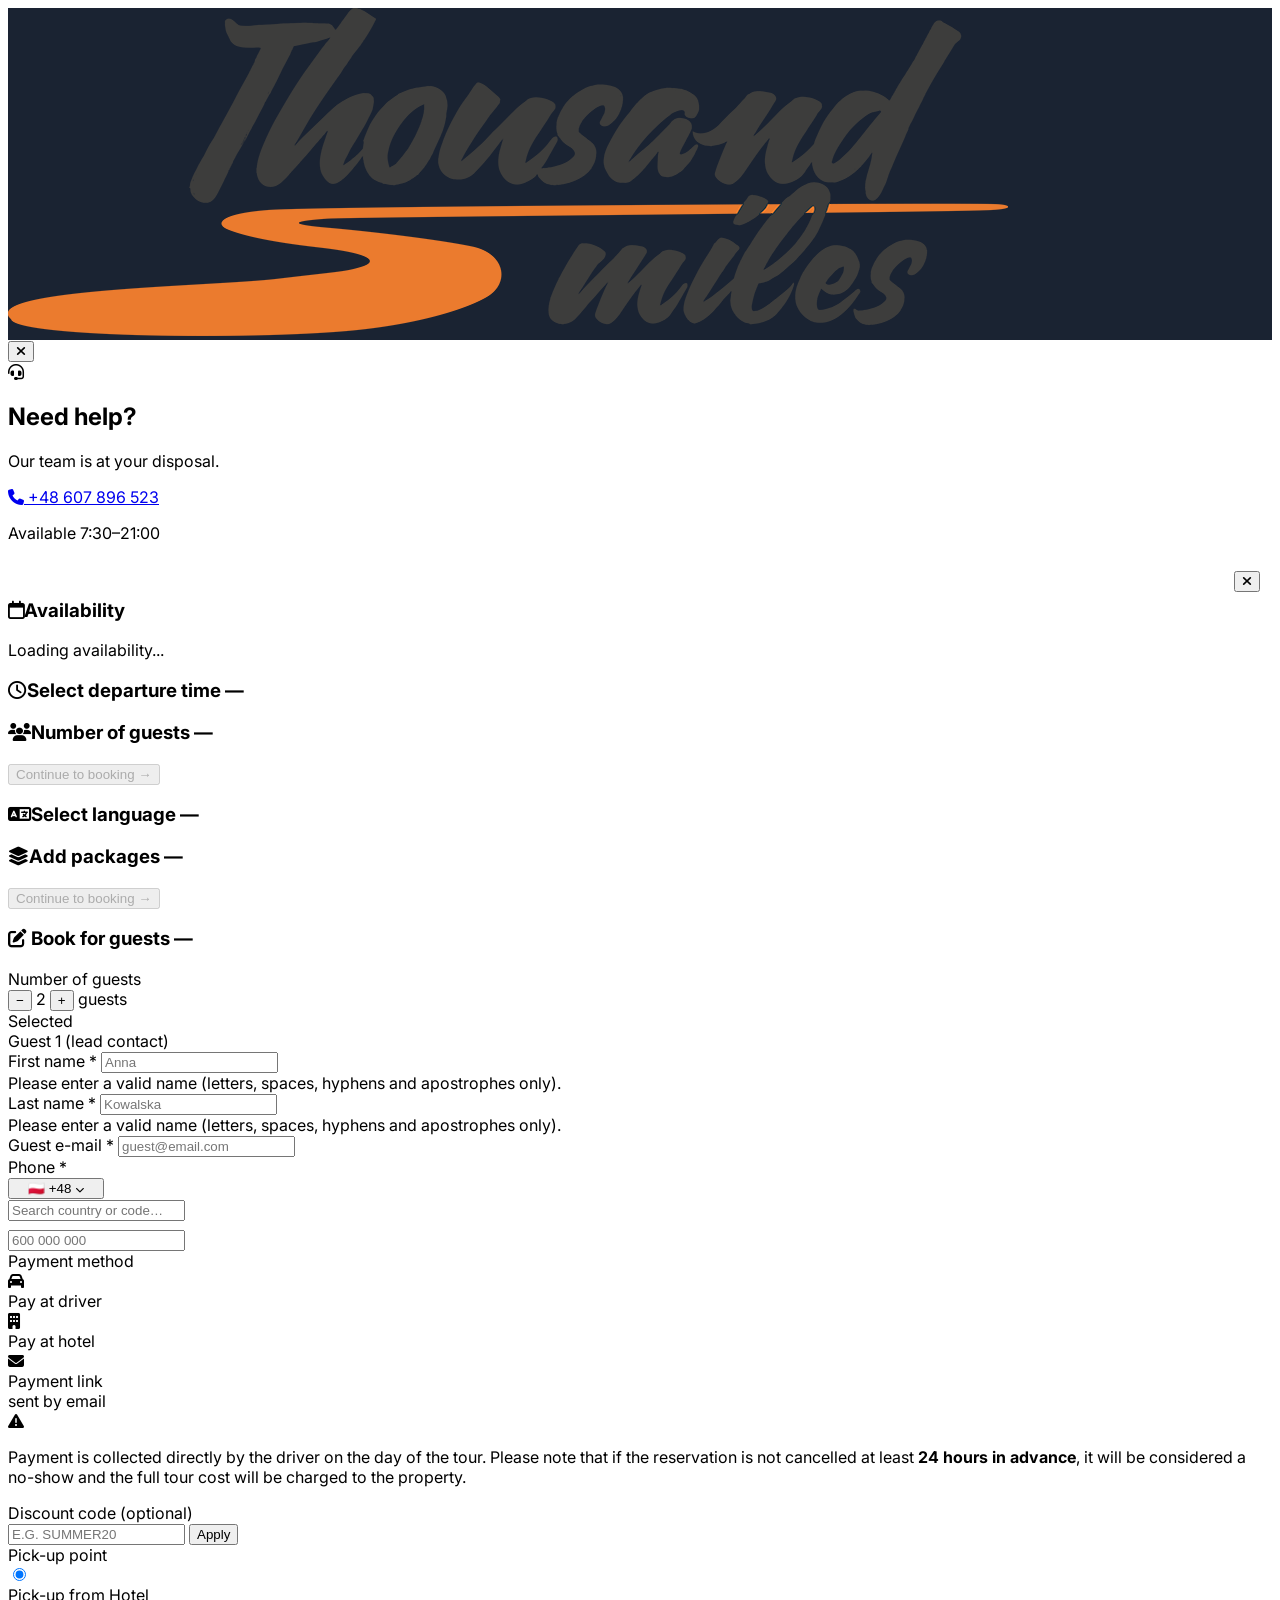
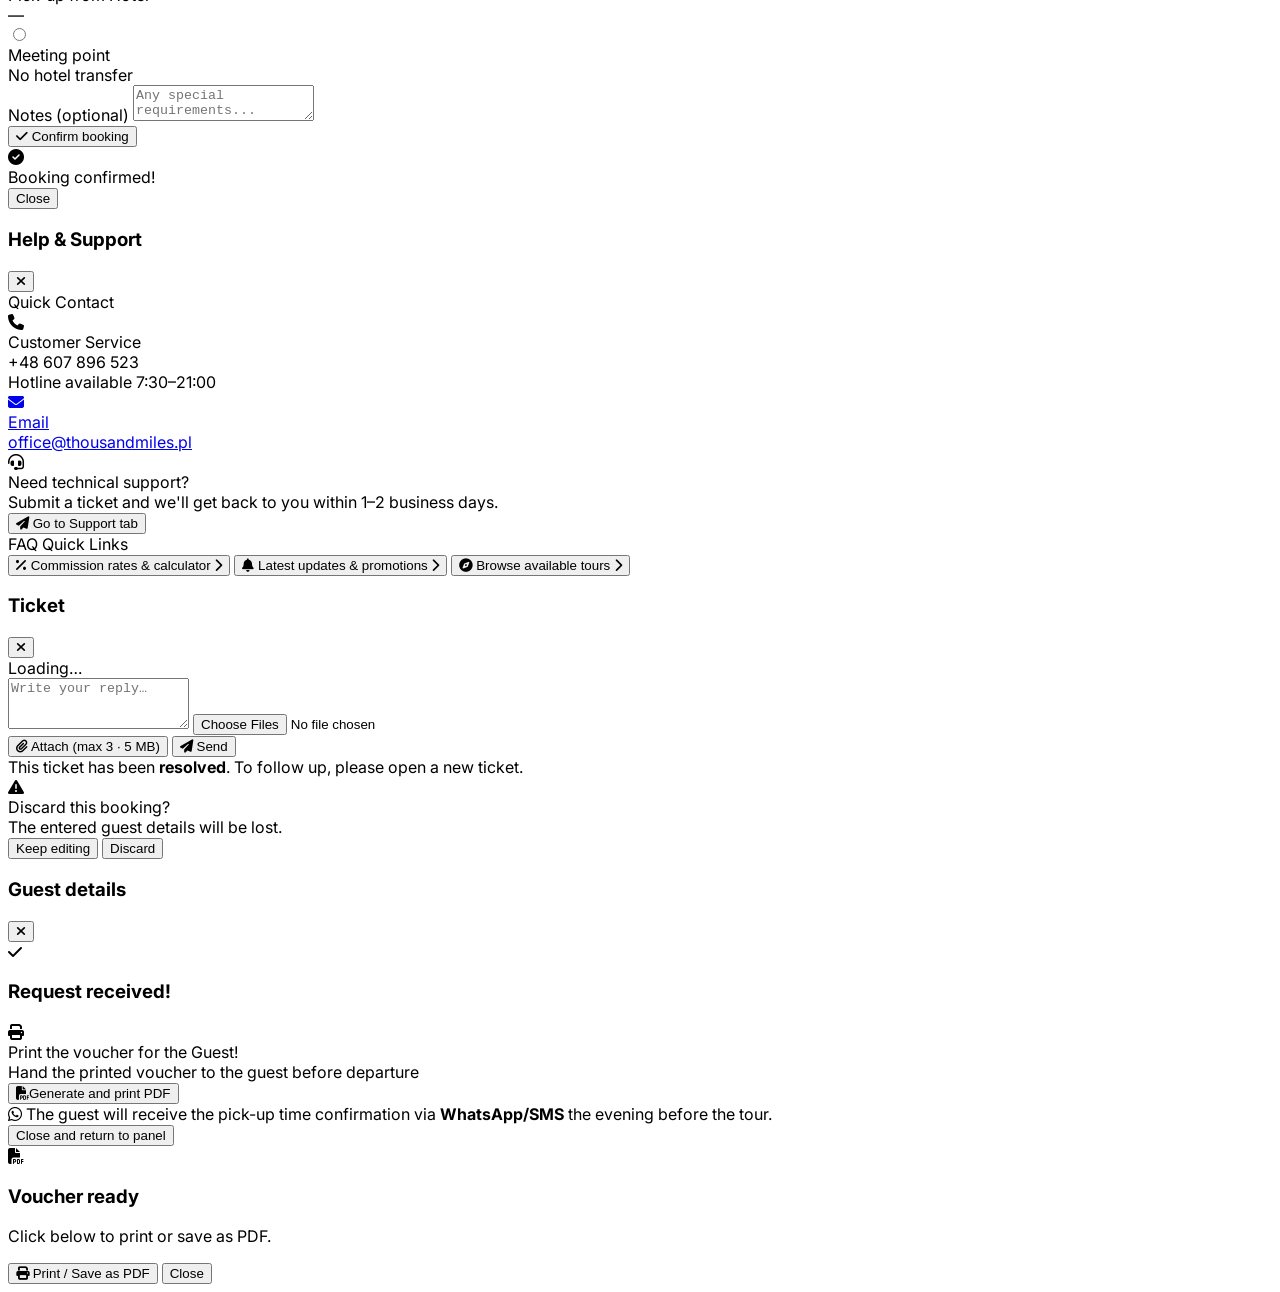
==== commit e22497e3: "Checkpoint: status link_expired + cron, RBAC staff w Tours & Pricing i Custom Tours, payment_options" ====
--- a/index.html
+++ b/index.html
@@ -4,6 +4,7 @@
 <meta charset="UTF-8">
 <meta name="viewport" content="width=device-width, initial-scale=1.0">
 <title>Thousand Miles – Hotel Booking Panel</title>
+<link rel="icon" type="image/png" href="assets/favicon.png">
 <script src="https://cdn.tailwindcss.com"></script>
 <link href="https://fonts.googleapis.com/css2?family=Inter:wght@300;400;500;600;700;800&display=swap" rel="stylesheet">
 <link rel="stylesheet" href="https://cdnjs.cloudflare.com/ajax/libs/font-awesome/6.5.0/css/all.min.css">
@@ -45,6 +46,40 @@
   .calendar-day.unavailable { opacity: 0.35; cursor: not-allowed; }
   .calendar-day.selected { background: #E8751A !important; color: white !important; }
   .tab-btn.active { border-bottom: 3px solid #E8751A; color: #E8751A; }
+  .dpop { position: relative; display: inline-flex; flex-shrink: 0; }
+  .dpop > input[type=hidden] { display: none !important; }
+  .dpop-btn {
+    display: flex; align-items: center; gap: 6px;
+    border: 1px solid #e5e7eb;
+    border-radius: 10px;
+    padding: 6px 10px;
+    font-size: 12px;
+    color: #4b5563;
+    background: #fff;
+    cursor: pointer;
+    user-select: none;
+    white-space: nowrap;
+    min-width: 88px;
+    transition: border-color 0.15s;
+    outline: none;
+  }
+  .dpop-btn:hover { border-color: #d1d5db; }
+  .dpop-btn.open { border-color: rgba(232,117,26,0.5); }
+  .dpop-label { flex: 1; }
+  .dpop-panel {
+    position: absolute;
+    top: calc(100% + 6px);
+    left: 0;
+    z-index: 10000;
+    background: #fff;
+    border: 1px solid #e5e7eb;
+    border-radius: 14px;
+    box-shadow: 0 12px 40px rgba(0,0,0,0.15);
+    padding: 14px;
+    width: 238px;
+    display: none;
+  }
+  .dpop-panel.open { display: block; }
   .voucher-print { background: linear-gradient(135deg, #E8751A, #C4611A); }
   @media print {
     @page { margin: 0; size: A4; }
@@ -163,12 +198,12 @@
     <h2 class="text-xl font-bold text-dark mb-1">Need help?</h2>
     <p class="text-gray-500 text-sm mb-6">Our team is at your disposal.</p>
 
-    <a href="tel:xxx-xxx-xxx" class="flex items-center justify-center gap-3 bg-brand hover:bg-brand-dark text-white font-bold py-4 px-6 rounded-xl transition-colors text-lg tracking-wide mb-3">
+    <a href="tel:+48607896523" class="flex items-center justify-center gap-3 bg-brand hover:bg-brand-dark text-white font-bold py-4 px-6 rounded-xl transition-colors text-lg tracking-wide mb-3">
       <i class="fa-solid fa-phone"></i>
-      xxx-xxx-xxx
+      +48 607 896 523
     </a>
 
-    <p class="text-xs text-gray-400">Mon–Fri, 8:00–18:00</p>
+    <p class="text-xs text-gray-400">Available 7:30–21:00</p>
   </div>
 </div>
 
@@ -182,23 +217,15 @@
         <img src="assets/logo.png" alt="Thousand Miles" class="h-8 object-contain">
       </div>
 
-      <div class="hidden sm:flex items-center gap-2 bg-gray-100 rounded-xl px-3 py-2 w-64">
-        <i class="fa-solid fa-magnifying-glass text-gray-400 text-sm"></i>
-        <input type="text" placeholder="Search for a tour..." class="bg-transparent text-sm focus:outline-none w-full text-gray-600 placeholder-gray-400">
-      </div>
 
       <div class="flex items-center gap-3">
-        <!-- Notifications -->
-        <button onclick="goToUpdates()" class="relative p-2.5 bg-gray-100 rounded-xl hover:bg-gray-200 transition-colors">
-          <i class="fa-solid fa-bell text-gray-500 text-base"></i>
-          <span id="notif-badge" class="absolute -top-1 -right-1 w-4 h-4 bg-red-500 text-white text-xs font-bold rounded-full flex items-center justify-center">2</span>
-        </button>
-        <!-- Help button -->
-        <button onclick="openHelpPanel()" class="p-2.5 bg-gray-100 rounded-xl hover:bg-gray-200 transition-colors" title="Help & Support">
-          <i class="fa-solid fa-circle-question text-gray-500 text-base"></i>
-        </button>
+        <!-- Partner badge -->
+        <div class="flex items-center gap-2" id="partner-header-badge" title="">
+          <span id="partner-header-initials" class="inline-flex w-8 h-8 rounded-full items-center justify-center text-xs font-bold select-none flex-shrink-0" style="background:#9ca3af;color:#fff;letter-spacing:.02em;">??</span>
+          <span id="partner-header-name" class="text-xs font-semibold text-gray-700 max-w-[140px] truncate hidden sm:inline-block leading-tight"></span>
+        </div>
         <!-- User -->
-        <div class="flex items-center gap-2 pl-3 border-l border-gray-200">
+        <div class="flex items-center gap-2">
           <button onclick="doPartnerLogout()" class="text-gray-400 hover:text-gray-600" title="Log out">
             <i class="fa-solid fa-right-from-bracket text-sm"></i>
           </button>
@@ -209,22 +236,14 @@
 
   <div class="max-w-7xl mx-auto px-4 sm:px-6 py-6 w-full">
 
-    <!-- Marketing Banner -->
-    <div class="marketing-banner rounded-2xl p-5 mb-6 text-white relative overflow-hidden">
-      <div>
-          <div class="flex items-center gap-2 mb-1">
-            <span class="bg-brand text-white text-xs font-bold px-2.5 py-0.5 rounded-full uppercase tracking-wide">News</span>
-          </div>
-          <h3 class="font-bold text-lg mt-2 leading-snug">We are pleased to announce that we have received the award<br><span class="text-brand">TripAdvisor Traveler's Choice 2025!</span></h3>
-          <p class="text-gray-300 text-sm mt-1.5">This confirms that our shared guests are in good hands.</p>
-      </div>
-      <!-- Second banner -->
-      <div class="mt-4 pt-4 border-t border-white/10 flex items-center gap-3">
-        <div class="w-8 h-8 bg-brand rounded-lg flex items-center justify-center shrink-0">
-          <i class="fa-solid fa-tag text-white text-sm"></i>
-        </div>
-        <p class="text-sm text-gray-200"><span class="text-white font-semibold">Promotion:</span> From April 10–20, 2025 a special <span class="text-brand font-bold">10%</span> discount on the Zakopane tour!</p>
-      </div>
+    <!-- Marketing Banner (dynamic, managed from admin Notifications) -->
+    <div id="partner-banner" class="marketing-banner rounded-2xl p-5 mb-6 text-white relative overflow-hidden" style="display:none"></div>
+
+    <!-- Notification Banner -->
+    <div id="notif-home-banner" style="display:none" class="flex items-start gap-3 p-4 mb-5 rounded-2xl">
+      <i class="fa-solid fa-bell text-sm mt-0.5 shrink-0" style="color:#E8751A"></i>
+      <div id="notif-home-banner-content" class="flex-1 min-w-0"></div>
+      <button onclick="document.getElementById('notif-home-banner').style.display='none'; localStorage.setItem('dismissed_notif_id', document.getElementById('notif-home-banner').dataset.notifId||'')" class="shrink-0 text-gray-400 hover:text-gray-600 text-sm">✕</button>
     </div>
 
     <!-- Tabs -->
@@ -232,10 +251,11 @@
       <button class="tab-btn active whitespace-nowrap px-4 py-2.5 text-xs font-medium text-gray-600 hover:text-brand transition-colors" onclick="setTab(this, 'tab-tours')">Tours</button>
       <button class="tab-btn whitespace-nowrap px-4 py-2.5 text-xs font-medium text-gray-600 hover:text-brand transition-colors" onclick="setTab(this, 'tab-bookings')">My bookings</button>
       <button class="tab-btn whitespace-nowrap px-4 py-2.5 text-xs font-medium text-gray-600 hover:text-brand transition-colors" onclick="setTab(this, 'tab-departures')">Today's departures</button>
-      <button class="tab-btn whitespace-nowrap px-4 py-2.5 text-xs font-medium text-gray-600 hover:text-brand transition-colors" onclick="setTab(this, 'tab-updates')">Updates <span id="notif-badge-tab" class="ml-1 bg-red-500 text-white text-xs font-bold px-1.5 py-0.5 rounded-full">2</span></button>
-      <button class="tab-btn whitespace-nowrap px-4 py-2.5 text-xs font-medium text-gray-600 hover:text-brand transition-colors" onclick="setTab(this, 'tab-faq')">Commissions</button>
-      <button class="tab-btn whitespace-nowrap px-4 py-2.5 text-xs font-medium text-gray-600 hover:text-brand transition-colors" onclick="setTab(this, 'tab-brochures')">Order brochures</button>
+      <button class="tab-btn whitespace-nowrap px-4 py-2.5 text-xs font-medium text-gray-600 hover:text-brand transition-colors" onclick="setTab(this, 'tab-updates')">Updates <span id="notif-badge-tab" class="ml-1 bg-red-500 text-white text-xs font-bold px-1.5 py-0.5 rounded-full hidden"></span></button>
+      <button class="tab-btn whitespace-nowrap px-4 py-2.5 text-xs font-medium text-gray-600 hover:text-brand transition-colors" id="nav-btn-commissions" onclick="setTab(this, 'tab-faq')">Commissions</button>
       <button class="tab-btn whitespace-nowrap px-4 py-2.5 text-xs font-medium text-gray-600 hover:text-brand transition-colors" onclick="setTab(this, 'tab-tailor')">Tailor made</button>
+      <button class="tab-btn whitespace-nowrap px-4 py-2.5 text-xs font-medium text-gray-600 hover:text-brand transition-colors" id="nav-btn-support" onclick="setTab(this, 'tab-support')">Support <span id="support-tab-badge" class="ml-1 bg-red-500 text-white text-xs font-bold px-1.5 py-0.5 rounded-full hidden"></span></button>
+      <button class="tab-btn whitespace-nowrap px-4 py-2.5 text-xs font-medium text-gray-600 hover:text-brand transition-colors" onclick="setTab(this, 'tab-instructions')">Instructions</button>
     </div>
 
     <!-- TAB: UPDATES -->
@@ -244,50 +264,8 @@
         <h2 class="text-base font-semibold text-dark">Updates & Announcements</h2>
         <span class="text-xs text-gray-400">From Thousand Miles</span>
       </div>
-      <div class="space-y-4">
-
-        <!-- Update 1 — unread -->
-        <div class="bg-white rounded-2xl shadow-sm p-5 border-l-4 border-brand relative">
-          <div class="absolute top-4 right-4 w-2 h-2 bg-brand rounded-full"></div>
-          <div class="flex items-center gap-2 mb-2">
-            <span class="bg-brand/10 text-brand text-xs font-bold px-2.5 py-0.5 rounded-full uppercase tracking-wide">Award</span>
-            <span class="text-xs text-gray-400">March 15, 2026</span>
-          </div>
-          <h3 class="font-bold text-dark text-sm leading-snug mb-1">TripAdvisor Traveler's Choice 2025 — we made it!</h3>
-          <p class="text-sm text-gray-500 leading-relaxed">We are pleased to announce that Thousand Miles has received the prestigious <strong>TripAdvisor Traveler's Choice 2025</strong> award. This is a confirmation that the experiences we offer, and that your guests enjoy, are truly world-class. Thank you for your partnership!</p>
-        </div>
-
-        <!-- Update 2 — unread -->
-        <div class="bg-white rounded-2xl shadow-sm p-5 border-l-4 border-brand relative">
-          <div class="absolute top-4 right-4 w-2 h-2 bg-brand rounded-full"></div>
-          <div class="flex items-center gap-2 mb-2">
-            <span class="bg-orange-100 text-orange-600 text-xs font-bold px-2.5 py-0.5 rounded-full uppercase tracking-wide">Promotion</span>
-            <span class="text-xs text-gray-400">April 1, 2026</span>
-          </div>
-          <h3 class="font-bold text-dark text-sm leading-snug mb-1">Special 10% discount on Zakopane — April 10–20</h3>
-          <p class="text-sm text-gray-500 leading-relaxed">From <strong>April 10 to 20, 2026</strong>, all Zakopane tour options are available at a <strong>10% reduced price</strong>. This is a great opportunity to recommend this trip to your guests — especially families and groups. The discount is applied automatically at booking.</p>
-        </div>
-
-        <!-- Update 3 — read -->
-        <div class="bg-white rounded-2xl shadow-sm p-5 border-l-4 border-gray-200">
-          <div class="flex items-center gap-2 mb-2">
-            <span class="bg-blue-50 text-blue-600 text-xs font-bold px-2.5 py-0.5 rounded-full uppercase tracking-wide">New tour</span>
-            <span class="text-xs text-gray-400">February 20, 2026</span>
-          </div>
-          <h3 class="font-bold text-dark text-sm leading-snug mb-1">New tour added: Bochnia Salt Mine</h3>
-          <p class="text-sm text-gray-500 leading-relaxed">We have added <strong>Bochnia Salt Mine</strong> to our offer — a great alternative to Wieliczka, with fewer crowds and equally stunning underground chambers. Available all year, departure at 9:30. Commission: 100 pln per person.</p>
-        </div>
-
-        <!-- Update 4 — read -->
-        <div class="bg-white rounded-2xl shadow-sm p-5 border-l-4 border-gray-200">
-          <div class="flex items-center gap-2 mb-2">
-            <span class="bg-gray-100 text-gray-600 text-xs font-bold px-2.5 py-0.5 rounded-full uppercase tracking-wide">Info</span>
-            <span class="text-xs text-gray-400">January 10, 2026</span>
-          </div>
-          <h3 class="font-bold text-dark text-sm leading-snug mb-1">Updated commission table for 2026</h3>
-          <p class="text-sm text-gray-500 leading-relaxed">The commission rates for 2026 have been updated. The full table is available in the <button onclick="setTab(document.querySelector('.tab-btn[onclick*=\'tab-faq\']'), 'tab-faq')" class="text-brand font-semibold hover:underline">Commissions tab</button>. The most significant changes affect shooting range packages, where commissions have increased by 10–20 pln per person.</p>
-        </div>
-
+      <div class="space-y-4" id="updates-list">
+        <div id="updates-empty" class="text-center py-12 text-gray-400 text-sm">No announcements yet.</div>
       </div>
     </div>
 
@@ -297,7 +275,7 @@
       <div class="flex flex-wrap items-center gap-3 mb-5">
         <div class="relative flex-1 min-w-56">
           <i class="fa-solid fa-magnifying-glass absolute left-3 top-1/2 -translate-y-1/2 text-gray-400 text-xs"></i>
-          <input id="tour-search" type="text" placeholder="Search tours..." oninput="filterTours()" class="w-full pl-8 pr-3 py-2.5 border border-gray-200 rounded-xl text-sm focus:outline-none focus:ring-2 focus:ring-brand/30 focus:border-brand bg-white">
+          <input id="tour-search" type="search" placeholder="Search tours..." autocomplete="off" readonly onfocus="this.removeAttribute('readonly')" oninput="filterTours()" class="w-full pl-8 pr-3 py-2.5 border border-gray-200 rounded-xl text-sm focus:outline-none focus:ring-2 focus:ring-brand/30 focus:border-brand bg-white">
         </div>
         <div id="tour-cat-filters" class="flex gap-2 flex-wrap">
           <button onclick="filterTourCat(this,'all')" class="tour-cat-btn text-xs px-3 py-2 bg-brand text-white rounded-lg font-medium">All</button>
@@ -321,7 +299,7 @@
     <!-- TAB: BOOKINGS -->
     <div id="tab-bookings" class="hidden fade-in">
       <!-- Stats row -->
-      <div class="grid grid-cols-2 sm:grid-cols-4 gap-4 mb-5">
+      <div class="grid grid-cols-2 sm:grid-cols-5 gap-4 mb-5">
         <div class="bg-white rounded-2xl shadow-sm p-4 text-center">
           <div id="stat-total" class="text-2xl font-bold text-dark">—</div>
           <div class="text-xs text-gray-400 mt-1">Total bookings</div>
@@ -337,6 +315,10 @@
         <div class="bg-white rounded-2xl shadow-sm p-4 text-center">
           <div id="stat-cancelled" class="text-2xl font-bold text-red-500">—</div>
           <div class="text-xs text-gray-400 mt-1">Cancelled</div>
+        </div>
+        <div class="bg-white rounded-2xl shadow-sm p-4 text-center">
+          <div id="stat-noshow" class="text-2xl font-bold text-red-400">—</div>
+          <div class="text-xs text-gray-400 mt-1">No Show</div>
         </div>
       </div>
 
@@ -344,17 +326,29 @@
       <div class="flex flex-wrap items-center gap-3 mb-4">
         <div class="relative flex-1 min-w-48">
           <i class="fa-solid fa-magnifying-glass absolute left-3 top-1/2 -translate-y-1/2 text-gray-400 text-xs"></i>
-          <input id="booking-search" type="text" placeholder="Search bookings..." oninput="searchBookings()" class="w-full pl-8 pr-3 py-2.5 border border-gray-200 rounded-xl text-sm focus:outline-none focus:ring-2 focus:ring-brand/30 focus:border-brand bg-white">
+          <input id="booking-search" type="search" placeholder="Search by guest, tour, phone, #..." autocomplete="off" readonly onfocus="this.removeAttribute('readonly')" oninput="searchBookings()" class="w-full pl-8 pr-3 py-2.5 border border-gray-200 rounded-xl text-sm focus:outline-none focus:ring-2 focus:ring-brand/30 focus:border-brand bg-white">
         </div>
         <div class="flex gap-2 flex-wrap">
           <button onclick="filterBookings('all', this)" class="booking-filter-btn text-xs px-3 py-2 bg-brand text-white rounded-lg font-medium">All</button>
           <button onclick="filterBookings('paid', this)" class="booking-filter-btn text-xs px-3 py-2 bg-gray-100 text-gray-500 rounded-lg hover:bg-gray-200">Paid</button>
           <button onclick="filterBookings('pending', this)" class="booking-filter-btn text-xs px-3 py-2 bg-gray-100 text-gray-500 rounded-lg hover:bg-gray-200">Pending</button>
           <button onclick="filterBookings('cancelled', this)" class="booking-filter-btn text-xs px-3 py-2 bg-gray-100 text-gray-500 rounded-lg hover:bg-gray-200">Cancelled</button>
-        </div>
-        <button onclick="openBookingForm()" class="ml-auto bg-brand hover:bg-brand-dark text-white text-xs font-semibold px-4 py-2.5 rounded-xl transition-colors flex items-center gap-2">
-          <i class="fa-solid fa-plus"></i> New booking
-        </button>
+          <button onclick="filterBookings('no_show', this)" class="booking-filter-btn text-xs px-3 py-2 bg-gray-100 text-gray-500 rounded-lg hover:bg-gray-200">No Show</button>
+        </div>
+        <div class="flex items-center gap-1.5">
+          <span class="text-xs text-gray-500 font-medium">Tour date:</span>
+          <div class="dpop"><input type="hidden" id="booking-filter-from"></div>
+          <span class="text-xs text-gray-400">—</span>
+          <div class="dpop"><input type="hidden" id="booking-filter-to"></div>
+          <button onclick="clearBookingDates()" title="Clear tour dates" class="text-xs ml-1 font-bold" style="color:#ef4444;background:none;border:none;cursor:pointer;line-height:1" onmouseover="this.style.color='#b91c1c'" onmouseout="this.style.color='#ef4444'"><i class="fa-solid fa-xmark"></i></button>
+        </div>
+        <div class="flex items-center gap-1.5">
+          <span class="text-xs text-gray-500 font-medium">Booking date:</span>
+          <div class="dpop"><input type="hidden" id="booking-filter-created-from"></div>
+          <span class="text-xs text-gray-400">—</span>
+          <div class="dpop"><input type="hidden" id="booking-filter-created-to"></div>
+          <button onclick="clearBookingCreatedDates()" title="Clear booking dates" class="text-xs ml-1 font-bold" style="color:#ef4444;background:none;border:none;cursor:pointer;line-height:1" onmouseover="this.style.color='#b91c1c'" onmouseout="this.style.color='#ef4444'"><i class="fa-solid fa-xmark"></i></button>
+        </div>
       </div>
 
       <!-- Booking list -->
@@ -391,7 +385,7 @@
       <div class="flex gap-3 mb-6">
         <div class="relative flex-1">
           <i class="fa-solid fa-magnifying-glass absolute left-4 top-1/2 -translate-y-1/2 text-gray-400"></i>
-          <input id="voucher-search" type="text" placeholder="Type guest last name or booking number (e.g. TM-2026-0847)..." oninput="filterVouchers()" class="w-full pl-11 pr-4 py-3.5 border border-gray-200 rounded-2xl text-sm focus:outline-none focus:ring-2 focus:ring-brand/30 focus:border-brand bg-white shadow-sm">
+          <input id="voucher-search" type="search" placeholder="Type guest last name or booking number (e.g. TM-2026-0847)..." autocomplete="off" readonly onfocus="this.removeAttribute('readonly')" oninput="filterVouchers()" class="w-full pl-11 pr-4 py-3.5 border border-gray-200 rounded-2xl text-sm focus:outline-none focus:ring-2 focus:ring-brand/30 focus:border-brand bg-white shadow-sm">
         </div>
         <button onclick="filterVouchers()" class="bg-brand hover:bg-brand-dark text-white px-6 py-3.5 rounded-2xl font-semibold text-sm transition-colors flex items-center gap-2">
           <i class="fa-solid fa-magnifying-glass"></i> Search
@@ -460,141 +454,8 @@
     </div>
 
     <!-- TAB: TODAY'S DEPARTURES -->
-    <div id="tab-departures" class="hidden fade-in max-w-3xl">
-      <!-- Header -->
-      <div class="flex items-center justify-between mb-5">
-        <div>
-          <h2 class="text-base font-semibold text-dark flex items-center gap-3">
-            Today's Departures
-            <span class="bg-brand text-white text-xs font-bold px-2.5 py-1 rounded-full">4 departures</span>
-          </h2>
-          <p class="text-xs text-gray-400 mt-0.5">Monday, April 7, 2026</p>
-        </div>
-        <div class="w-12 h-12 bg-brand/10 rounded-2xl flex items-center justify-center">
-          <i class="fa-solid fa-bus-simple text-brand text-xl"></i>
-        </div>
-      </div>
-
-      <!-- Summary stats -->
-      <div class="grid grid-cols-2 gap-4 mb-6">
-        <div class="bg-white rounded-2xl shadow-sm p-4 text-center">
-          <div class="text-2xl font-bold text-brand">4</div>
-          <div class="text-xs text-gray-400 mt-1">Departures today</div>
-        </div>
-        <div class="bg-white rounded-2xl shadow-sm p-4 text-center">
-          <div class="text-2xl font-bold text-dark">12</div>
-          <div class="text-xs text-gray-400 mt-1">Total guests</div>
-        </div>
-      </div>
-
-      <!-- Timeline -->
-      <div class="space-y-4">
-
-        <!-- 07:00 - Departed -->
-        <div class="bg-white rounded-2xl shadow-sm p-5 flex gap-4">
-          <div class="flex flex-col items-center gap-2 shrink-0">
-            <div class="w-16 h-16 bg-gray-200 rounded-2xl flex flex-col items-center justify-center">
-              <span class="text-lg font-bold text-gray-500">07:00</span>
-            </div>
-          </div>
-          <div class="flex-1 min-w-0">
-            <div class="flex items-center gap-2 mb-1">
-              <span class="flex items-center gap-1.5 text-xs text-gray-400 font-medium">
-                <span class="w-2 h-2 bg-gray-400 rounded-full inline-block"></span> Departed
-              </span>
-              <span class="text-xs text-gray-400 font-mono">#TM-2026-0847</span>
-            </div>
-            <div class="font-semibold text-dark text-sm">Trip to Zakopane</div>
-            <div class="text-xs text-gray-500 mt-1">Jan Kowalski · +48 600 123 456</div>
-            <div class="flex items-center gap-3 mt-2 text-xs text-gray-400">
-              <span><i class="fa-solid fa-users mr-1"></i>2 pax</span>
-              <span><i class="fa-solid fa-map-pin mr-1"></i>Hotel lobby pick-up</span>
-            </div>
-            <button onclick="printVoucher()" class="mt-2 text-xs text-brand hover:underline flex items-center gap-1">
-              <i class="fa-solid fa-file-pdf"></i> View voucher
-            </button>
-          </div>
-        </div>
-
-        <!-- 09:00 - Departed -->
-        <div class="bg-white rounded-2xl shadow-sm p-5 flex gap-4">
-          <div class="flex flex-col items-center gap-2 shrink-0">
-            <div class="w-16 h-16 bg-gray-200 rounded-2xl flex flex-col items-center justify-center">
-              <span class="text-lg font-bold text-gray-500">09:00</span>
-            </div>
-          </div>
-          <div class="flex-1 min-w-0">
-            <div class="flex items-center gap-2 mb-1">
-              <span class="flex items-center gap-1.5 text-xs text-gray-400 font-medium">
-                <span class="w-2 h-2 bg-gray-400 rounded-full inline-block"></span> Departed
-              </span>
-              <span class="text-xs text-gray-400 font-mono">#TM-2026-0851</span>
-            </div>
-            <div class="font-semibold text-dark text-sm">Auschwitz-Birkenau</div>
-            <div class="text-xs text-gray-500 mt-1">Anna Nowak · +48 501 987 654</div>
-            <div class="flex items-center gap-3 mt-2 text-xs text-gray-400">
-              <span><i class="fa-solid fa-users mr-1"></i>4 pax</span>
-              <span><i class="fa-solid fa-map-pin mr-1"></i>Garbarska 7a</span>
-            </div>
-            <button onclick="printVoucher()" class="mt-2 text-xs text-brand hover:underline flex items-center gap-1">
-              <i class="fa-solid fa-file-pdf"></i> View voucher
-            </button>
-          </div>
-        </div>
-
-        <!-- 09:30 - Upcoming -->
-        <div class="bg-white rounded-2xl shadow-sm p-5 flex gap-4 border-l-4 border-green-400">
-          <div class="flex flex-col items-center gap-2 shrink-0">
-            <div class="w-16 h-16 bg-brand rounded-2xl flex flex-col items-center justify-center">
-              <span class="text-lg font-bold text-white">09:30</span>
-            </div>
-          </div>
-          <div class="flex-1 min-w-0">
-            <div class="flex items-center gap-2 mb-1">
-              <span class="flex items-center gap-1.5 text-xs text-green-600 font-semibold">
-                <span class="w-2 h-2 bg-green-500 rounded-full inline-block"></span> Upcoming
-              </span>
-              <span class="text-xs text-gray-400 font-mono">#TM-2026-0858</span>
-            </div>
-            <div class="font-semibold text-dark text-sm">Wieliczka Salt Mine</div>
-            <div class="text-xs text-gray-500 mt-1">David Smith · +44 7911 123456</div>
-            <div class="flex items-center gap-3 mt-2 text-xs text-gray-400">
-              <span><i class="fa-solid fa-users mr-1"></i>3 pax</span>
-              <span><i class="fa-solid fa-map-pin mr-1"></i>Hotel lobby pick-up</span>
-            </div>
-            <button onclick="printVoucher()" class="mt-2 text-xs text-brand hover:underline flex items-center gap-1">
-              <i class="fa-solid fa-file-pdf"></i> View voucher
-            </button>
-          </div>
-        </div>
-
-        <!-- 14:00 - Upcoming -->
-        <div class="bg-white rounded-2xl shadow-sm p-5 flex gap-4 border-l-4 border-green-400">
-          <div class="flex flex-col items-center gap-2 shrink-0">
-            <div class="w-16 h-16 bg-brand rounded-2xl flex flex-col items-center justify-center">
-              <span class="text-lg font-bold text-white">14:00</span>
-            </div>
-          </div>
-          <div class="flex-1 min-w-0">
-            <div class="flex items-center gap-2 mb-1">
-              <span class="flex items-center gap-1.5 text-xs text-green-600 font-semibold">
-                <span class="w-2 h-2 bg-green-500 rounded-full inline-block"></span> Upcoming
-              </span>
-              <span class="text-xs text-gray-400 font-mono">#TM-2026-0854</span>
-            </div>
-            <div class="font-semibold text-dark text-sm">Shooting Range – Commando</div>
-            <div class="text-xs text-gray-500 mt-1">Tomasz Wiśniewski · +44 753 210 987</div>
-            <div class="flex items-center gap-3 mt-2 text-xs text-gray-400">
-              <span><i class="fa-solid fa-users mr-1"></i>3 pax</span>
-              <span><i class="fa-solid fa-map-pin mr-1"></i>Hotel lobby pick-up</span>
-            </div>
-            <button onclick="printVoucher()" class="mt-2 text-xs text-brand hover:underline flex items-center gap-1">
-              <i class="fa-solid fa-file-pdf"></i> View voucher
-            </button>
-          </div>
-        </div>
-
-      </div>
+        <div id="tab-departures" class="hidden fade-in max-w-3xl">
+      <div id="departures-content"></div>
     </div>
 
     <!-- TAB: TAILOR MADE -->
@@ -652,72 +513,64 @@
 
           <div class="border-t border-gray-100"></div>
 
-          <!-- 2. Number of people -->
+          <!-- 2. Client / group name -->
           <div>
-            <label class="block text-xs font-semibold text-gray-600 mb-3 uppercase tracking-wide">2. Number of people</label>
-            <div class="flex items-center gap-4">
-              <button onclick="changeTailorPax(-1)" class="w-10 h-10 border-2 border-gray-200 rounded-xl flex items-center justify-center text-gray-600 hover:border-brand hover:text-brand transition-colors font-bold text-lg select-none">−</button>
-              <div class="text-center">
-                <input id="tailor-pax" type="number" min="1" max="500" value="10"
-                  oninput="document.getElementById('tailor-pax').value = Math.max(1, Math.min(500, this.value))"
-                  class="w-20 text-center text-2xl font-bold text-dark border-2 border-gray-200 rounded-xl py-2 focus:outline-none focus:border-brand">
-              </div>
-              <button onclick="changeTailorPax(1)" class="w-10 h-10 border-2 border-gray-200 rounded-xl flex items-center justify-center text-gray-600 hover:border-brand hover:text-brand transition-colors font-bold text-lg select-none">+</button>
+            <label class="block text-xs font-semibold text-gray-600 mb-2 uppercase tracking-wide">2. Client / group name</label>
+            <input id="tailor-client-name" type="text" placeholder="e.g. Kowalski group, ABC Corp, Anna's hen party…"
+              class="w-full px-3 py-2.5 border border-gray-200 rounded-xl text-sm focus:outline-none focus:ring-2 focus:ring-brand/30 focus:border-brand">
+          </div>
+
+          <div class="border-t border-gray-100"></div>
+
+          <!-- 3. Number of people -->
+          <div>
+            <label class="block text-xs font-semibold text-gray-600 mb-2 uppercase tracking-wide">3. Number of people</label>
+            <div class="flex items-center gap-3">
+              <input id="tailor-pax" type="number" min="1" max="500" placeholder="e.g. 20"
+                class="w-32 px-3 py-2.5 border border-gray-200 rounded-xl text-sm font-semibold text-dark focus:outline-none focus:ring-2 focus:ring-brand/30 focus:border-brand">
               <span class="text-sm text-gray-400">people</span>
             </div>
           </div>
 
           <div class="border-t border-gray-100"></div>
 
-          <!-- 3. Preferred date -->
-          <div>
-            <label class="block text-xs font-semibold text-gray-600 mb-3 uppercase tracking-wide">3. Preferred date</label>
-            <div class="grid grid-cols-2 gap-3">
-              <div>
-                <label class="block text-xs text-gray-500 mb-1.5">From</label>
-                <input type="date" id="tailor-date-from" class="w-full px-3 py-2.5 border border-gray-200 rounded-xl text-sm focus:outline-none focus:ring-2 focus:ring-brand/30 focus:border-brand">
-              </div>
-              <div>
-                <label class="block text-xs text-gray-500 mb-1.5">To (optional)</label>
-                <input type="date" id="tailor-date-to" class="w-full px-3 py-2.5 border border-gray-200 rounded-xl text-sm focus:outline-none focus:ring-2 focus:ring-brand/30 focus:border-brand">
-              </div>
+          <!-- 4. Preferred date -->
+          <div class="relative">
+            <label class="block text-xs font-semibold text-gray-600 mb-2 uppercase tracking-wide">4. Preferred date</label>
+            <button type="button" id="tailor-from-btn" onclick="openTailorCal()"
+              class="flex items-center gap-2 px-3 py-2.5 border border-gray-200 rounded-xl text-sm text-left hover:border-brand/40 transition-colors focus:outline-none focus:ring-2 focus:ring-brand/30" style="min-width:180px">
+              <i class="fa-regular fa-calendar text-brand text-sm"></i>
+              <span id="tailor-from-label" class="text-gray-400">Select date</span>
+            </button>
+            <input type="hidden" id="tailor-date-from">
+            <!-- Calendar popup -->
+            <div id="tailor-cal-popup" class="hidden absolute left-0 top-full mt-1 z-50" style="min-width:280px">
+              <div id="tailor-cal-inner"></div>
             </div>
           </div>
 
           <div class="border-t border-gray-100"></div>
 
-          <!-- 4. Budget -->
+          <!-- 5. Budget -->
           <div>
-            <label class="block text-xs font-semibold text-gray-600 mb-3 uppercase tracking-wide">4. Budget per person</label>
-            <div class="grid grid-cols-2 sm:grid-cols-4 gap-2" id="tailor-budgets">
-              <label class="tailor-budget-card text-center p-3 border-2 border-gray-200 rounded-xl cursor-pointer hover:border-brand/40 transition-all" onclick="selectTailorBudget(this)">
-                <input type="radio" name="tailor-budget" value="under100" class="hidden">
-                <div class="text-sm font-bold text-dark">under 100 zł</div>
-              </label>
-              <label class="tailor-budget-card text-center p-3 border-2 border-brand bg-brand/5 rounded-xl cursor-pointer transition-all selected-pickup" onclick="selectTailorBudget(this)">
-                <input type="radio" name="tailor-budget" value="100-300" checked class="hidden">
-                <div class="text-sm font-bold text-dark">100–300 zł</div>
-              </label>
-              <label class="tailor-budget-card text-center p-3 border-2 border-gray-200 rounded-xl cursor-pointer hover:border-brand/40 transition-all" onclick="selectTailorBudget(this)">
-                <input type="radio" name="tailor-budget" value="300plus" class="hidden">
-                <div class="text-sm font-bold text-dark">300+ zł</div>
-              </label>
-              <label class="tailor-budget-card text-center p-3 border-2 border-gray-200 rounded-xl cursor-pointer hover:border-brand/40 transition-all" onclick="selectTailorBudget(this)">
-                <input type="radio" name="tailor-budget" value="flexible" class="hidden">
-                <div class="text-sm font-bold text-dark">Flexible</div>
-              </label>
+            <label class="block text-xs font-semibold text-gray-600 mb-2 uppercase tracking-wide">5. Budget per person <span class="normal-case font-normal text-gray-400">(optional)</span></label>
+            <div class="flex items-center gap-0 border border-gray-200 rounded-xl overflow-hidden focus-within:ring-2 focus-within:ring-brand/30 focus-within:border-brand" style="width:fit-content">
+              <input id="tailor-budget" type="number" min="0" step="10" placeholder="150"
+                class="w-28 px-3 py-2.5 text-sm font-semibold text-dark focus:outline-none border-none bg-transparent">
+              <span class="px-3 py-2.5 text-sm text-gray-400 border-l border-gray-200 bg-gray-50 select-none">zł</span>
             </div>
+            <p class="text-xs text-gray-400 mt-1.5">Average per person — helps us tailor the offer</p>
           </div>
 
           <div class="border-t border-gray-100"></div>
 
-          <!-- 5. Urgency -->
+          <!-- 6. Urgency -->
           <div>
-            <label class="block text-xs font-semibold text-gray-600 mb-3 uppercase tracking-wide">5. Response needed</label>
+            <label class="block text-xs font-semibold text-gray-600 mb-3 uppercase tracking-wide">6. Response needed</label>
             <div class="grid grid-cols-3 gap-2" id="tailor-urgency">
-              <label class="tailor-urgency-card text-center p-3 border-2 border-brand bg-brand/5 rounded-xl cursor-pointer transition-all selected-pickup" onclick="selectTailorUrgency(this)">
-                <input type="radio" name="tailor-urgency" value="24h" checked class="hidden">
-                <i class="fa-solid fa-bolt text-brand block mb-1"></i>
+              <label class="tailor-urgency-card text-center p-3 border-2 border-gray-200 rounded-xl cursor-pointer hover:border-brand/40 transition-all" onclick="selectTailorUrgency(this)">
+                <input type="radio" name="tailor-urgency" value="24h" class="hidden">
+                <i class="fa-solid fa-bolt text-gray-400 block mb-1"></i>
                 <div class="text-xs font-bold text-dark">Within 24h</div>
               </label>
               <label class="tailor-urgency-card text-center p-3 border-2 border-gray-200 rounded-xl cursor-pointer hover:border-brand/40 transition-all" onclick="selectTailorUrgency(this)">
@@ -725,9 +578,9 @@
                 <i class="fa-solid fa-clock text-gray-400 block mb-1"></i>
                 <div class="text-xs font-bold text-dark">2–3 days</div>
               </label>
-              <label class="tailor-urgency-card text-center p-3 border-2 border-gray-200 rounded-xl cursor-pointer hover:border-brand/40 transition-all" onclick="selectTailorUrgency(this)">
-                <input type="radio" name="tailor-urgency" value="relaxed" class="hidden">
-                <i class="fa-solid fa-leaf text-gray-400 block mb-1"></i>
+              <label class="tailor-urgency-card text-center p-3 border-2 border-brand bg-brand/5 rounded-xl cursor-pointer transition-all selected-pickup" onclick="selectTailorUrgency(this)">
+                <input type="radio" name="tailor-urgency" value="relaxed" checked class="hidden">
+                <i class="fa-solid fa-leaf text-brand block mb-1"></i>
                 <div class="text-xs font-bold text-dark">No rush</div>
               </label>
             </div>
@@ -735,16 +588,17 @@
 
           <div class="border-t border-gray-100"></div>
 
-          <!-- 6. Message -->
+          <!-- 7. Message -->
           <div>
-            <label class="block text-xs font-semibold text-gray-600 mb-2 uppercase tracking-wide">6. Your message</label>
+            <label class="block text-xs font-semibold text-gray-600 mb-2 uppercase tracking-wide">7. Your message</label>
             <textarea id="tailor-message" rows="5" placeholder="Describe the experience you have in mind — destination, activity type, special requirements, languages needed, etc." class="w-full px-3 py-3 border border-gray-200 rounded-xl text-sm focus:outline-none focus:ring-2 focus:ring-brand/30 focus:border-brand resize-none"></textarea>
           </div>
 
           <!-- Submit -->
-          <button onclick="submitTailorOrder()" class="w-full bg-brand hover:bg-brand-dark text-white font-bold py-4 rounded-xl transition-colors flex items-center justify-center gap-2">
+          <button id="tailor-submit-btn" onclick="submitTailorOrder()" class="w-full bg-brand hover:bg-brand-dark text-white font-bold py-4 rounded-xl transition-colors flex items-center justify-center gap-2">
             <i class="fa-solid fa-paper-plane"></i> Send enquiry
           </button>
+          <div id="tailor-error" class="hidden mt-3 text-xs text-red-600 text-center font-medium"></div>
 
         </div>
 
@@ -762,118 +616,477 @@
       </div>
     </div>
 
-    <!-- TAB: BROCHURES -->
-    <div id="tab-brochures" class="hidden fade-in">
+    <!-- TAB: SUPPORT -->
+    <div id="tab-support" class="hidden fade-in">
       <div class="max-w-2xl">
-
         <div class="flex items-center justify-between mb-6">
           <div>
-            <h2 class="text-base font-semibold text-dark">Order brochures & materials</h2>
-            <p class="text-xs text-gray-400 mt-0.5">Materials will be delivered to your hotel within 5–7 business days.</p>
+            <h2 class="text-base font-semibold text-dark">Support</h2>
+            <p class="text-xs text-gray-400 mt-0.5">Submit a request or view your ticket history below.</p>
           </div>
           <div class="w-12 h-12 bg-brand/10 rounded-2xl flex items-center justify-center">
+            <i class="fa-solid fa-headset text-brand text-xl"></i>
+          </div>
+        </div>
+
+        <!-- My Tickets (active) -->
+        <div id="st-tickets-section" class="hidden mb-5">
+          <div class="flex items-center justify-between mb-3">
+            <span class="text-xs font-bold text-gray-400 uppercase tracking-wide">My Tickets</span>
+          </div>
+          <div id="st-tickets-list" class="space-y-2"></div>
+        </div>
+
+        <!-- Resolved Tickets -->
+        <div id="st-resolved-section" class="hidden mb-5">
+          <div class="flex items-center justify-between mb-3">
+            <span class="text-xs font-bold text-gray-400 uppercase tracking-wide">Resolved</span>
+          </div>
+          <div id="st-resolved-list" class="space-y-2"></div>
+        </div>
+
+        <!-- New ticket toggle -->
+        <div class="mb-3 flex items-center gap-2">
+          <button onclick="stToggleForm()" id="st-new-btn" class="flex items-center gap-2 text-xs font-semibold text-brand hover:text-brand-dark transition-colors">
+            <i class="fa-solid fa-plus"></i> New ticket
+          </button>
+        </div>
+
+        <!-- Ticket form -->
+        <div class="bg-white rounded-2xl shadow-sm p-6 hidden" id="support-tab-form-wrap">
+          <div class="space-y-4" id="support-tab-form">
+            <!-- Category — first -->
+            <div>
+              <label class="block text-xs font-semibold text-gray-500 mb-1.5">Category <span class="text-red-400">*</span></label>
+              <select id="st-category" onchange="handleCategoryChange()" class="w-full px-3 py-2.5 border border-gray-200 rounded-xl text-sm focus:outline-none focus:ring-2 focus:ring-brand/30 focus:border-brand bg-white">
+                <option value="" disabled selected>Choose category</option>
+                <option value="Booking cancellation/issue">Booking cancellation/issue</option>
+                <option value="Commission">Commission</option>
+                <option value="Technical">Technical</option>
+                <option value="Other">Other</option>
+              </select>
+            </div>
+            <!-- Booking reference — shown for Booking cancellation/issue -->
+            <div id="st-booking-ref-wrap" class="hidden">
+              <label class="block text-xs font-semibold text-gray-500 mb-1.5">Booking reference <span class="text-gray-400 font-normal">(optional)</span></label>
+              <input id="st-booking-ref" type="text" placeholder="e.g. TM-453335" class="w-full px-3 py-2.5 border border-gray-200 rounded-xl text-sm focus:outline-none focus:ring-2 focus:ring-brand/30 focus:border-brand">
+              <div id="st-recent-bookings" class="mt-2 space-y-1.5"></div>
+            </div>
+            <!-- Subject -->
+            <div>
+              <label class="block text-xs font-semibold text-gray-500 mb-1.5">Subject <span class="text-red-400">*</span></label>
+              <input id="st-subject" type="text" placeholder="Briefly describe your issue..." class="w-full px-3 py-2.5 border border-gray-200 rounded-xl text-sm focus:outline-none focus:ring-2 focus:ring-brand/30 focus:border-brand">
+            </div>
+            <!-- Priority -->
+            <div id="st-priority-wrap">
+              <label class="block text-xs font-semibold text-gray-500 mb-1.5">Priority</label>
+              <div class="grid grid-cols-2 gap-2">
+                <label class="flex items-center gap-2 p-2.5 border-2 border-gray-200 rounded-xl cursor-pointer hover:border-brand/40 transition-all">
+                  <input type="radio" name="st-priority" value="normal" checked class="accent-brand">
+                  <div>
+                    <div class="text-xs font-semibold text-dark">Normal</div>
+                    <div class="text-xs text-gray-400">1–2 days</div>
+                  </div>
+                </label>
+                <label class="flex items-center gap-2 p-2.5 border-2 border-gray-200 rounded-xl cursor-pointer hover:border-red-300 transition-all">
+                  <input type="radio" name="st-priority" value="urgent" class="accent-red-500">
+                  <div>
+                    <div class="text-xs font-semibold text-red-600">Urgent</div>
+                    <div class="text-xs text-gray-400">Same day</div>
+                  </div>
+                </label>
+              </div>
+            </div>
+            <!-- Screenshots — shown for Technical only -->
+            <div id="st-files-wrap" class="hidden">
+              <label class="block text-xs font-semibold text-gray-500 mb-1.5">Screenshots <span class="text-gray-400 font-normal">(optional, max 3)</span></label>
+              <div class="border-2 border-dashed border-gray-200 rounded-xl p-4 text-center">
+                <input type="file" id="st-files" accept="image/png,image/jpeg,image/webp,image/gif" multiple class="hidden" onchange="handleFileSelect()">
+                <label for="st-files" class="cursor-pointer block">
+                  <i class="fa-solid fa-camera text-gray-300 text-2xl mb-2 block"></i>
+                  <div class="text-xs font-semibold text-gray-500">Click to attach screenshots</div>
+                  <div class="text-xs text-gray-400 mt-0.5">PNG, JPG, WebP — max 3 files</div>
+                </label>
+                <div id="st-files-preview" class="mt-3 space-y-1.5 text-left hidden"></div>
+              </div>
+            </div>
+            <!-- Message -->
+            <div>
+              <label class="block text-xs font-semibold text-gray-500 mb-1.5">Message <span class="text-red-400">*</span></label>
+              <textarea id="st-message" rows="4" placeholder="Describe your issue in detail..." class="w-full px-3 py-2.5 border border-gray-200 rounded-xl text-sm focus:outline-none focus:ring-2 focus:ring-brand/30 focus:border-brand resize-none"></textarea>
+            </div>
+            <div id="st-error" class="hidden text-xs text-red-500 bg-red-50 px-3 py-2 rounded-lg"></div>
+            <button onclick="submitSupportTicket()" id="st-submit-btn" class="w-full bg-brand hover:bg-brand-dark text-white font-semibold py-3 rounded-xl transition-colors flex items-center justify-center gap-2 text-sm">
+              <i class="fa-solid fa-paper-plane"></i> Submit ticket
+            </button>
+          </div>
+          <!-- Confirmation -->
+          <div id="st-confirm" class="hidden bg-green-50 border border-green-200 rounded-xl p-5 flex items-start gap-3">
+            <div class="w-9 h-9 bg-green-500 rounded-xl flex items-center justify-center shrink-0">
+              <i class="fa-solid fa-check text-white"></i>
+            </div>
+            <div>
+              <div class="font-semibold text-dark text-sm">Ticket submitted!</div>
+              <p class="text-xs text-gray-500 mt-1" id="st-confirm-msg">Your ticket has been submitted. We'll get back to you within 1–2 business days.</p>
+              <button onclick="resetSupportTab()" class="mt-3 text-xs font-semibold text-brand hover:underline">Submit another ticket</button>
+            </div>
+          </div>
+        </div>
+
+        <!-- Contact info below form -->
+        <div class="mt-4 bg-white rounded-2xl shadow-sm p-5 flex flex-col sm:flex-row gap-4">
+          <div class="flex items-center gap-3 flex-1">
+            <div class="w-9 h-9 bg-green-50 rounded-xl flex items-center justify-center shrink-0">
+              <i class="fa-solid fa-phone text-green-600 text-sm"></i>
+            </div>
+            <div>
+              <div class="text-xs font-semibold text-dark">Customer Service</div>
+              <div class="text-sm font-bold text-dark">+48 607 896 523</div>
+              <div class="text-xs text-gray-400">Available 7:30–21:00</div>
+            </div>
+          </div>
+          <div class="flex items-center gap-3 flex-1">
+            <div class="w-9 h-9 bg-blue-50 rounded-xl flex items-center justify-center shrink-0">
+              <i class="fa-solid fa-envelope text-blue-500 text-sm"></i>
+            </div>
+            <div>
+              <div class="text-xs font-semibold text-dark">Email</div>
+              <a href="mailto:office@thousandmiles.pl" class="text-sm font-bold text-brand hover:underline">office@thousandmiles.pl</a>
+            </div>
+          </div>
+        </div>
+
+      </div>
+    </div>
+
+    <!-- TAB: INSTRUCTIONS -->
+    <div id="tab-instructions" class="hidden fade-in">
+      <div class="max-w-3xl">
+
+        <!-- Header -->
+        <div class="flex items-center justify-between mb-6">
+          <div>
+            <h2 class="text-base font-semibold text-dark">Partner Instructions</h2>
+            <p class="text-xs text-gray-400 mt-0.5">Step-by-step guide to using the Thousand Miles partner panel.</p>
+          </div>
+          <div class="w-12 h-12 bg-brand/10 rounded-2xl flex items-center justify-center shrink-0">
             <i class="fa-solid fa-book-open text-brand text-xl"></i>
           </div>
         </div>
 
-        <div class="bg-white rounded-2xl shadow-sm p-6 space-y-6">
-
-          <!-- 1. Type -->
-          <div>
-            <label class="block text-xs font-semibold text-gray-600 mb-3 uppercase tracking-wide">1. Type of materials</label>
-            <div class="grid grid-cols-2 sm:grid-cols-3 gap-3" id="brochure-types">
-              <label class="brochure-type-card flex flex-col items-center gap-2 p-4 border-2 border-brand bg-brand/5 rounded-2xl cursor-pointer transition-all selected-pickup" onclick="selectBrochureType(this)">
-                <input type="radio" name="brochure-type" value="leaflets" checked class="hidden">
-                <i class="fa-solid fa-file text-brand text-2xl"></i>
-                <span class="text-sm font-semibold text-dark">Leaflets</span>
-                <span class="text-xs text-gray-400 text-center">A5, single-page</span>
-              </label>
-              <label class="brochure-type-card flex flex-col items-center gap-2 p-4 border-2 border-gray-200 rounded-2xl cursor-pointer hover:border-brand/40 transition-all" onclick="selectBrochureType(this)">
-                <input type="radio" name="brochure-type" value="brochures" class="hidden">
-                <i class="fa-solid fa-book text-gray-400 text-2xl"></i>
-                <span class="text-sm font-semibold text-dark">Brochures</span>
-                <span class="text-xs text-gray-400 text-center">A4, folded</span>
-              </label>
-              <label class="brochure-type-card flex flex-col items-center gap-2 p-4 border-2 border-gray-200 rounded-2xl cursor-pointer hover:border-brand/40 transition-all" onclick="selectBrochureType(this)">
-                <input type="radio" name="brochure-type" value="cards" class="hidden">
-                <i class="fa-solid fa-id-card text-gray-400 text-2xl"></i>
-                <span class="text-sm font-semibold text-dark">Business cards</span>
-                <span class="text-xs text-gray-400 text-center">85×55 mm</span>
-              </label>
-              <label class="brochure-type-card flex flex-col items-center gap-2 p-4 border-2 border-gray-200 rounded-2xl cursor-pointer hover:border-brand/40 transition-all" onclick="selectBrochureType(this)">
-                <input type="radio" name="brochure-type" value="posters" class="hidden">
-                <i class="fa-solid fa-image text-gray-400 text-2xl"></i>
-                <span class="text-sm font-semibold text-dark">Posters</span>
-                <span class="text-xs text-gray-400 text-center">A3 / A2</span>
-              </label>
-              <label class="brochure-type-card flex flex-col items-center gap-2 p-4 border-2 border-gray-200 rounded-2xl cursor-pointer hover:border-brand/40 transition-all" onclick="selectBrochureType(this)">
-                <input type="radio" name="brochure-type" value="catalogues" class="hidden">
-                <i class="fa-solid fa-layer-group text-gray-400 text-2xl"></i>
-                <span class="text-sm font-semibold text-dark">Catalogues</span>
-                <span class="text-xs text-gray-400 text-center">Seasonal offer</span>
-              </label>
-              <label class="brochure-type-card flex flex-col items-center gap-2 p-4 border-2 border-gray-200 rounded-2xl cursor-pointer hover:border-brand/40 transition-all" onclick="selectBrochureType(this)">
-                <input type="radio" name="brochure-type" value="other" class="hidden">
-                <i class="fa-solid fa-ellipsis text-gray-400 text-2xl"></i>
-                <span class="text-sm font-semibold text-dark">Other</span>
-                <span class="text-xs text-gray-400 text-center">Describe below</span>
-              </label>
+        <!-- Navigation pills -->
+        <div class="flex flex-wrap gap-2 mb-8">
+          <a href="#instr-booking" onclick="instrScrollTo('instr-booking')" class="inline-flex items-center gap-1.5 px-3 py-1.5 bg-brand/10 text-brand text-xs font-semibold rounded-full cursor-pointer hover:bg-brand/20 transition-colors">
+            <i class="fa-solid fa-calendar-plus text-xs"></i> Creating a booking
+          </a>
+          <a href="#instr-voucher" onclick="instrScrollTo('instr-voucher')" class="inline-flex items-center gap-1.5 px-3 py-1.5 bg-gray-100 text-gray-600 text-xs font-semibold rounded-full cursor-pointer hover:bg-gray-200 transition-colors">
+            <i class="fa-solid fa-file-pdf text-xs"></i> Downloading a voucher
+          </a>
+          <a href="#instr-cancel" onclick="instrScrollTo('instr-cancel')" class="inline-flex items-center gap-1.5 px-3 py-1.5 bg-gray-100 text-gray-600 text-xs font-semibold rounded-full cursor-pointer hover:bg-gray-200 transition-colors">
+            <i class="fa-solid fa-ban text-xs"></i> Cancellations
+          </a>
+          <a href="#instr-policy" onclick="instrScrollTo('instr-policy')" class="inline-flex items-center gap-1.5 px-3 py-1.5 bg-gray-100 text-gray-600 text-xs font-semibold rounded-full cursor-pointer hover:bg-gray-200 transition-colors">
+            <i class="fa-solid fa-shield-halved text-xs"></i> Cancellation policy
+          </a>
+          <a href="#instr-contact" onclick="instrScrollTo('instr-contact')" class="inline-flex items-center gap-1.5 px-3 py-1.5 bg-gray-100 text-gray-600 text-xs font-semibold rounded-full cursor-pointer hover:bg-gray-200 transition-colors">
+            <i class="fa-solid fa-phone text-xs"></i> Contact
+          </a>
+        </div>
+
+        <!-- SECTION 1: Creating a booking -->
+        <div id="instr-booking" class="mb-10 scroll-mt-4">
+          <div class="flex items-center gap-3 mb-4">
+            <div class="w-8 h-8 bg-brand rounded-xl flex items-center justify-center shrink-0">
+              <span class="text-white text-xs font-bold">1</span>
+            </div>
+            <h3 class="text-sm font-bold text-dark">Creating a booking</h3>
+          </div>
+
+          <div class="space-y-4">
+
+            <!-- Step 1 -->
+            <div class="bg-white rounded-2xl shadow-sm border border-gray-100 p-5">
+              <div class="flex items-start gap-3 mb-3">
+                <div class="w-6 h-6 bg-brand/10 rounded-lg flex items-center justify-center shrink-0 mt-0.5">
+                  <span class="text-brand text-xs font-bold">1</span>
+                </div>
+                <div>
+                  <div class="text-sm font-semibold text-dark mb-0.5">Go to the Tours tab and select a tour</div>
+                  <p class="text-xs text-gray-500 leading-relaxed">On the main screen, tap <strong>Tours</strong> in the top navigation. Browse the available tours and tap the one you want to book.</p>
+                </div>
+              </div>
+            </div>
+
+            <!-- Step 2 -->
+            <div class="bg-white rounded-2xl shadow-sm border border-gray-100 p-5">
+              <div class="flex items-start gap-3 mb-3">
+                <div class="w-6 h-6 bg-brand/10 rounded-lg flex items-center justify-center shrink-0 mt-0.5">
+                  <span class="text-brand text-xs font-bold">2</span>
+                </div>
+                <div>
+                  <div class="text-sm font-semibold text-dark mb-0.5">Select a date</div>
+                  <p class="text-xs text-gray-500 leading-relaxed">A calendar will appear showing available dates. Tap the date of the tour. Days without availability are greyed out.</p>
+                </div>
+              </div>
+            </div>
+
+            <!-- Step 3 -->
+            <div class="bg-white rounded-2xl shadow-sm border border-gray-100 p-5">
+              <div class="flex items-start gap-3 mb-3">
+                <div class="w-6 h-6 bg-brand/10 rounded-lg flex items-center justify-center shrink-0 mt-0.5">
+                  <span class="text-brand text-xs font-bold">3</span>
+                </div>
+                <div>
+                  <div class="text-sm font-semibold text-dark mb-0.5">Select a time slot and language (if available)</div>
+                  <p class="text-xs text-gray-500 leading-relaxed">Depending on the tour, you may see one or more time slots. Some tours offer multiple language options — each slot may represent a different departure time or language of the guide. Tap the slot that matches your guest's preference.</p>
+                </div>
+              </div>
+            </div>
+
+            <!-- Step 4 -->
+            <div class="bg-white rounded-2xl shadow-sm border border-gray-100 p-5">
+              <div class="flex items-start gap-3 mb-3">
+                <div class="w-6 h-6 bg-brand/10 rounded-lg flex items-center justify-center shrink-0 mt-0.5">
+                  <span class="text-brand text-xs font-bold">4</span>
+                </div>
+                <div>
+                  <div class="text-sm font-semibold text-dark mb-0.5">Select the number of guests and categories</div>
+                  <p class="text-xs text-gray-500 leading-relaxed">Use the <strong>+</strong> and <strong>−</strong> buttons to set the number of guests in each available category. Common categories are:</p>
+                  <ul class="mt-2 space-y-1 text-xs text-gray-500">
+                    <li class="flex items-start gap-1.5"><i class="fa-solid fa-circle text-brand/40 text-[6px] mt-1.5 shrink-0"></i><span><strong>Adult</strong> — standard guest</span></li>
+                    <li class="flex items-start gap-1.5"><i class="fa-solid fa-circle text-brand/40 text-[6px] mt-1.5 shrink-0"></i><span><strong>Student</strong> — requires valid student ID</span></li>
+                    <li class="flex items-start gap-1.5"><i class="fa-solid fa-circle text-brand/40 text-[6px] mt-1.5 shrink-0"></i><span><strong>Child / Infant</strong> — age ranges defined per tour</span></li>
+                    <li class="flex items-start gap-1.5"><i class="fa-solid fa-circle text-brand/40 text-[6px] mt-1.5 shrink-0"></i><span><strong>Senior</strong> — may require proof of age</span></li>
+                  </ul>
+                  <p class="text-xs text-gray-400 mt-2 italic">Categories shown depend on the specific tour — not all tours have all categories.</p>
+                </div>
+              </div>
+            </div>
+
+            <!-- Step 5 -->
+            <div class="bg-white rounded-2xl shadow-sm border border-gray-100 p-5">
+              <div class="flex items-start gap-3">
+                <div class="w-6 h-6 bg-brand/10 rounded-lg flex items-center justify-center shrink-0 mt-0.5">
+                  <span class="text-brand text-xs font-bold">5</span>
+                </div>
+                <div class="w-full">
+                  <div class="text-sm font-semibold text-dark mb-0.5">Fill in guest details</div>
+                  <p class="text-xs text-gray-500 leading-relaxed mb-3">Complete the booking form with the following information:</p>
+
+                  <div class="space-y-2.5">
+                    <div class="flex items-start gap-2.5 p-3 bg-gray-50 rounded-xl">
+                      <i class="fa-solid fa-user text-brand text-xs mt-0.5 shrink-0"></i>
+                      <div>
+                        <div class="text-xs font-semibold text-dark">Full name of the lead guest</div>
+                        <div class="text-xs text-gray-400 mt-0.5">First and last name of the main person in the group.</div>
+                      </div>
+                    </div>
+                    <div class="flex items-start gap-2.5 p-3 bg-gray-50 rounded-xl">
+                      <i class="fa-solid fa-envelope text-brand text-xs mt-0.5 shrink-0"></i>
+                      <div>
+                        <div class="text-xs font-semibold text-dark">Guest email address</div>
+                        <div class="text-xs text-gray-400 mt-0.5">The booking confirmation and voucher will be sent to this address.</div>
+                      </div>
+                    </div>
+                    <div class="flex items-start gap-2.5 p-3 bg-gray-50 rounded-xl">
+                      <i class="fa-solid fa-phone text-brand text-xs mt-0.5 shrink-0"></i>
+                      <div>
+                        <div class="text-xs font-semibold text-dark">Phone number</div>
+                        <div class="text-xs text-gray-400 mt-0.5">Include the country prefix (e.g. +48 for Poland). Used for day-of-tour contact only.</div>
+                      </div>
+                    </div>
+                  </div>
+
+                  <!-- Payment type -->
+                  <div class="mt-4 mb-1 text-xs font-semibold text-gray-500 uppercase tracking-wide">Payment method</div>
+                  <div class="space-y-2">
+                    <div class="flex items-start gap-2.5 p-3 bg-green-50 border border-green-100 rounded-xl">
+                      <i class="fa-solid fa-building-columns text-green-600 text-xs mt-0.5 shrink-0"></i>
+                      <div>
+                        <div class="text-xs font-semibold text-green-800">Paid at reception</div>
+                        <div class="text-xs text-green-700/70 mt-0.5">Guest has already paid at the hotel / reception. Booking is marked as confirmed and paid.</div>
+                      </div>
+                    </div>
+                    <div class="flex items-start gap-2.5 p-3 bg-orange-50 border border-orange-100 rounded-xl">
+                      <i class="fa-solid fa-car text-orange-500 text-xs mt-0.5 shrink-0"></i>
+                      <div>
+                        <div class="text-xs font-semibold text-orange-800">Pay to driver</div>
+                        <div class="text-xs text-orange-700/70 mt-0.5">Guest will pay cash on the day of the tour directly to the guide or driver.</div>
+                      </div>
+                    </div>
+                    <div class="flex items-start gap-2.5 p-3 bg-blue-50 border border-blue-100 rounded-xl">
+                      <i class="fa-solid fa-link text-blue-500 text-xs mt-0.5 shrink-0"></i>
+                      <div>
+                        <div class="text-xs font-semibold text-blue-800">Online (payment link)</div>
+                        <div class="text-xs text-blue-700/70 mt-0.5">A secure payment link is sent to the guest's email. Booking is confirmed once payment is completed.</div>
+                      </div>
+                    </div>
+                  </div>
+
+                </div>
+              </div>
+            </div>
+
+          </div>
+        </div>
+
+        <!-- SECTION 2: Downloading a voucher -->
+        <div id="instr-voucher" class="mb-10 scroll-mt-4">
+          <div class="flex items-center gap-3 mb-4">
+            <div class="w-8 h-8 bg-gray-700 rounded-xl flex items-center justify-center shrink-0">
+              <span class="text-white text-xs font-bold">2</span>
+            </div>
+            <h3 class="text-sm font-bold text-dark">Downloading a voucher</h3>
+          </div>
+
+          <div class="bg-white rounded-2xl shadow-sm border border-gray-100 p-5 space-y-4">
+            <p class="text-xs text-gray-500 leading-relaxed">A PDF voucher is available in two ways:</p>
+
+            <div class="space-y-3">
+              <div class="flex items-start gap-3 p-4 bg-brand/5 border border-brand/15 rounded-xl">
+                <div class="w-8 h-8 bg-brand/10 rounded-lg flex items-center justify-center shrink-0 mt-0.5">
+                  <i class="fa-solid fa-circle-check text-brand text-sm"></i>
+                </div>
+                <div>
+                  <div class="text-xs font-semibold text-dark mb-1">Option A — right after booking</div>
+                  <p class="text-xs text-gray-500 leading-relaxed">Once the booking is confirmed, a <strong>"Print / Save PDF"</strong> button appears on screen. Tap it to open and download the voucher immediately.</p>
+                </div>
+              </div>
+
+              <div class="flex items-start gap-3 p-4 bg-gray-50 border border-gray-100 rounded-xl">
+                <div class="w-8 h-8 bg-gray-200 rounded-lg flex items-center justify-center shrink-0 mt-0.5">
+                  <i class="fa-solid fa-clock-rotate-left text-gray-500 text-sm"></i>
+                </div>
+                <div>
+                  <div class="text-xs font-semibold text-dark mb-1">Option B — from My bookings</div>
+                  <p class="text-xs text-gray-500 leading-relaxed">Go to the <strong>My bookings</strong> tab. Find the booking and tap the <strong>PDF icon</strong> <i class="fa-solid fa-file-pdf text-red-400 text-xs"></i> next to it — the voucher will open in a new window ready to print or save.</p>
+                </div>
+              </div>
             </div>
           </div>
-
-          <div class="border-t border-gray-100"></div>
-
-          <!-- 2. Quantity slider -->
-          <div>
-            <label class="block text-xs font-semibold text-gray-600 mb-3 uppercase tracking-wide">2. Quantity</label>
-            <div class="flex items-center justify-between mb-2">
-              <span class="text-xs text-gray-400">100</span>
-              <div class="text-center">
-                <span id="brochure-qty-value" class="text-3xl font-bold text-brand">500</span>
-                <span class="text-sm text-gray-400 ml-1">pcs.</span>
+        </div>
+
+        <!-- SECTION 3: Cancelling a booking -->
+        <div id="instr-cancel" class="mb-10 scroll-mt-4">
+          <div class="flex items-center gap-3 mb-4">
+            <div class="w-8 h-8 bg-gray-700 rounded-xl flex items-center justify-center shrink-0">
+              <span class="text-white text-xs font-bold">3</span>
+            </div>
+            <h3 class="text-sm font-bold text-dark">Cancelling a booking</h3>
+          </div>
+
+          <div class="bg-white rounded-2xl shadow-sm border border-gray-100 p-5 space-y-4">
+            <p class="text-xs text-gray-500 leading-relaxed">Partners cannot cancel bookings directly in the panel. To request a cancellation, please contact Thousand Miles via the Support tab.</p>
+
+            <div class="space-y-3">
+              <div class="flex items-start gap-3">
+                <div class="w-6 h-6 bg-gray-100 rounded-lg flex items-center justify-center shrink-0 mt-0.5">
+                  <span class="text-gray-600 text-xs font-bold">1</span>
+                </div>
+                <div>
+                  <div class="text-xs font-semibold text-dark">Go to the Support tab</div>
+                  <div class="text-xs text-gray-400 mt-0.5">Tap <strong>Support</strong> in the top navigation bar.</div>
+                </div>
               </div>
-              <span class="text-xs text-gray-400">5 000</span>
+              <div class="flex items-start gap-3">
+                <div class="w-6 h-6 bg-gray-100 rounded-lg flex items-center justify-center shrink-0 mt-0.5">
+                  <span class="text-gray-600 text-xs font-bold">2</span>
+                </div>
+                <div>
+                  <div class="text-xs font-semibold text-dark">Select category: "Booking cancellation/issue"</div>
+                  <div class="text-xs text-gray-400 mt-0.5">Choose this category from the dropdown.</div>
+                </div>
+              </div>
+              <div class="flex items-start gap-3">
+                <div class="w-6 h-6 bg-gray-100 rounded-lg flex items-center justify-center shrink-0 mt-0.5">
+                  <span class="text-gray-600 text-xs font-bold">3</span>
+                </div>
+                <div>
+                  <div class="text-xs font-semibold text-dark">Provide the booking reference</div>
+                  <div class="text-xs text-gray-400 mt-0.5">Enter the booking reference number (e.g. <strong>TM-453335</strong>). You can find it in the <strong>My bookings</strong> tab.</div>
+                </div>
+              </div>
+              <div class="flex items-start gap-3">
+                <div class="w-6 h-6 bg-gray-100 rounded-lg flex items-center justify-center shrink-0 mt-0.5">
+                  <span class="text-gray-600 text-xs font-bold">4</span>
+                </div>
+                <div>
+                  <div class="text-xs font-semibold text-dark">Describe the reason and submit</div>
+                  <div class="text-xs text-gray-400 mt-0.5">Briefly explain why the booking needs to be cancelled. Our team will process the request and confirm via the ticket thread.</div>
+                </div>
+              </div>
             </div>
-            <input type="range" id="brochure-qty" min="100" max="5000" step="100" value="500"
-              oninput="updateBrochureQty(this.value)"
-              class="w-full h-2 bg-gray-200 rounded-full appearance-none cursor-pointer accent-brand">
-            <div class="flex justify-between mt-3 flex-wrap gap-2">
-              <button onclick="setBrochureQty(100)" class="brochure-qty-preset text-xs px-3 py-1.5 bg-gray-100 text-gray-500 rounded-lg hover:bg-brand hover:text-white transition-colors">100</button>
-              <button onclick="setBrochureQty(250)" class="brochure-qty-preset text-xs px-3 py-1.5 bg-gray-100 text-gray-500 rounded-lg hover:bg-brand hover:text-white transition-colors">250</button>
-              <button onclick="setBrochureQty(500)" class="brochure-qty-preset text-xs px-3 py-1.5 bg-brand text-white rounded-lg">500</button>
-              <button onclick="setBrochureQty(1000)" class="brochure-qty-preset text-xs px-3 py-1.5 bg-gray-100 text-gray-500 rounded-lg hover:bg-brand hover:text-white transition-colors">1 000</button>
-              <button onclick="setBrochureQty(2000)" class="brochure-qty-preset text-xs px-3 py-1.5 bg-gray-100 text-gray-500 rounded-lg hover:bg-brand hover:text-white transition-colors">2 000</button>
-              <button onclick="setBrochureQty(5000)" class="brochure-qty-preset text-xs px-3 py-1.5 bg-gray-100 text-gray-500 rounded-lg hover:bg-brand hover:text-white transition-colors">5 000</button>
+
+            <div class="mt-2">
+              <button onclick="setTab(document.getElementById('nav-btn-support'), 'tab-support')" class="inline-flex items-center gap-2 px-4 py-2 bg-brand hover:bg-brand-dark text-white text-xs font-semibold rounded-xl transition-colors">
+                <i class="fa-solid fa-paper-plane text-xs"></i> Go to Support
+              </button>
             </div>
           </div>
-
-          <div class="border-t border-gray-100"></div>
-
-          <!-- 3. Comments -->
-          <div>
-            <label class="block text-xs font-semibold text-gray-600 mb-2 uppercase tracking-wide">3. Comments & details</label>
-            <div class="bg-amber-50 border border-amber-200 rounded-xl p-3 flex gap-2.5 text-xs text-amber-800 mb-3">
-              <i class="fa-solid fa-lightbulb text-amber-500 mt-0.5 shrink-0"></i>
-              <span>Please describe <strong>exactly which brochures you need</strong> — e.g. specific tours, language version (PL/EN/DE), special design requests, or urgent delivery.</span>
+        </div>
+
+        <!-- SECTION 4: Cancellation policy -->
+        <div id="instr-policy" class="mb-10 scroll-mt-4">
+          <div class="flex items-center gap-3 mb-4">
+            <div class="w-8 h-8 bg-red-500 rounded-xl flex items-center justify-center shrink-0">
+              <span class="text-white text-xs font-bold">4</span>
             </div>
-            <textarea id="brochure-comments" rows="4" placeholder="e.g. Zakopane leaflets in English, 300 pcs. Auschwitz brochures in German, 200 pcs. Please include the new 2026 pricing..." class="w-full px-3 py-3 border border-gray-200 rounded-xl text-sm focus:outline-none focus:ring-2 focus:ring-brand/30 focus:border-brand resize-none"></textarea>
+            <h3 class="text-sm font-bold text-dark">Cancellation policy</h3>
           </div>
 
-          <!-- Submit -->
-          <button onclick="submitBrochureOrder()" class="w-full bg-brand hover:bg-brand-dark text-white font-bold py-4 rounded-xl transition-colors flex items-center justify-center gap-2">
-            <i class="fa-solid fa-paper-plane"></i> Send order request
-          </button>
-
-        </div>
-
-        <!-- Confirmation message (hidden) -->
-        <div id="brochure-confirm" class="hidden mt-4 bg-green-50 border border-green-200 rounded-2xl p-5 flex items-start gap-4">
-          <div class="w-10 h-10 bg-green-500 rounded-xl flex items-center justify-center shrink-0">
-            <i class="fa-solid fa-check text-white"></i>
+          <div class="bg-white rounded-2xl shadow-sm border border-gray-100 overflow-hidden">
+            <div class="bg-red-50 border-b border-red-100 px-5 py-3 flex items-center gap-2">
+              <i class="fa-solid fa-triangle-exclamation text-red-500 text-sm"></i>
+              <span class="text-xs font-semibold text-red-700">Please inform your guests of the following policy</span>
+            </div>
+            <div class="p-5 space-y-3">
+              <div class="flex items-start gap-3 p-3 bg-green-50 border border-green-100 rounded-xl">
+                <i class="fa-solid fa-check text-green-600 text-xs mt-0.5 shrink-0"></i>
+                <div class="text-xs text-green-800 leading-relaxed"><strong>Free cancellation</strong> — cancellations made more than <strong>24 hours before</strong> the scheduled start of the tour are fully refundable.</div>
+              </div>
+              <div class="flex items-start gap-3 p-3 bg-red-50 border border-red-100 rounded-xl">
+                <i class="fa-solid fa-xmark text-red-600 text-xs mt-0.5 shrink-0"></i>
+                <div class="text-xs text-red-800 leading-relaxed"><strong>No refund</strong> — cancellations made <strong>less than 24 hours</strong> before the tour start time are charged <strong>100% of the tour price</strong>.</div>
+              </div>
+              <div class="flex items-start gap-3 p-3 bg-red-50 border border-red-100 rounded-xl">
+                <i class="fa-solid fa-xmark text-red-600 text-xs mt-0.5 shrink-0"></i>
+                <div class="text-xs text-red-800 leading-relaxed"><strong>No refund</strong> — bookings made <strong>less than 24 hours</strong> before the tour start cannot be cancelled and require <strong>100% of the price</strong>.</div>
+              </div>
+            </div>
           </div>
-          <div>
-            <div class="font-bold text-dark text-sm">Order sent successfully!</div>
-            <p class="text-xs text-gray-500 mt-1">Our team will confirm your order within 24 hours and arrange delivery to <strong id="printorder-hotel-name">your hotel</strong>.</p>
+        </div>
+
+        <!-- SECTION 5: Contact -->
+        <div id="instr-contact" class="mb-6 scroll-mt-4">
+          <div class="flex items-center gap-3 mb-4">
+            <div class="w-8 h-8 bg-brand rounded-xl flex items-center justify-center shrink-0">
+              <span class="text-white text-xs font-bold">5</span>
+            </div>
+            <h3 class="text-sm font-bold text-dark">Contact</h3>
+          </div>
+
+          <div class="bg-white rounded-2xl shadow-sm border border-gray-100 p-5">
+            <p class="text-xs text-gray-500 leading-relaxed mb-4">If you need assistance that cannot be handled through the Support tab, contact us directly:</p>
+            <div class="space-y-3">
+              <div class="flex items-center gap-3 p-3.5 bg-gray-50 rounded-xl">
+                <div class="w-9 h-9 bg-green-50 rounded-xl flex items-center justify-center shrink-0">
+                  <i class="fa-solid fa-phone text-green-600"></i>
+                </div>
+                <div>
+                  <div class="text-xs text-gray-400">Phone · hotline 7:30–21:00</div>
+                  <a href="tel:+48607896523" class="text-sm font-bold text-dark hover:text-brand transition-colors">+48 607 896 523</a>
+                </div>
+              </div>
+              <div class="flex items-center gap-3 p-3.5 bg-gray-50 rounded-xl">
+                <div class="w-9 h-9 bg-blue-50 rounded-xl flex items-center justify-center shrink-0">
+                  <i class="fa-solid fa-envelope text-blue-500"></i>
+                </div>
+                <div>
+                  <div class="text-xs text-gray-400">Email</div>
+                  <a href="mailto:office@thousandmiles.pl" class="text-sm font-bold text-dark hover:text-brand transition-colors">office@thousandmiles.pl</a>
+                </div>
+              </div>
+            </div>
           </div>
         </div>
 
@@ -882,6 +1095,12 @@
 
     <!-- TAB: COMMISSIONS -->
     <div id="tab-faq" class="hidden fade-in">
+
+      <!-- Commission basis note -->
+      <div class="flex items-start gap-2.5 bg-brand/5 border border-brand/20 rounded-xl px-4 py-3 mb-4 text-xs text-dark">
+        <i class="fa-solid fa-circle-info mt-0.5 flex-shrink-0 text-brand"></i>
+        <span>Commissions are calculated based on the <strong>month the tour takes place</strong>, not the month of sale. This ensures accuracy — if a booking is cancelled before the tour date, it is excluded from your commission for that period.</span>
+      </div>
 
       <!-- Summary cards + chart -->
       <div class="grid grid-cols-3 gap-4 mb-4">
@@ -926,7 +1145,7 @@
       <div class="flex flex-wrap gap-3 mb-4 items-center">
         <div class="relative flex-1 min-w-48">
           <i class="fa-solid fa-magnifying-glass absolute left-3 top-1/2 -translate-y-1/2 text-gray-400 text-xs"></i>
-          <input id="comm-search" type="text" placeholder="Search tours..." oninput="filterCommTable()" class="w-full pl-8 pr-3 py-2 border border-gray-200 rounded-xl text-sm focus:outline-none focus:ring-2 focus:ring-brand/30 focus:border-brand bg-white">
+          <input id="comm-search" type="search" placeholder="Search tours..." autocomplete="off" readonly onfocus="this.removeAttribute('readonly')" oninput="filterCommTable()" class="w-full pl-8 pr-3 py-2 border border-gray-200 rounded-xl text-sm focus:outline-none focus:ring-2 focus:ring-brand/30 focus:border-brand bg-white">
         </div>
         <div class="flex gap-2 flex-wrap">
           <button onclick="filterCommCategory(this,'all')" class="comm-cat-btn active text-xs px-3 py-2 bg-brand text-white rounded-lg font-medium">All</button>
@@ -949,42 +1168,16 @@
         <span class="text-sm font-semibold text-dark">Commission calculator:</span>
         <select id="calc-tour" class="flex-1 min-w-48 px-3 py-2 border border-gray-200 rounded-xl text-sm bg-white focus:outline-none focus:ring-2 focus:ring-brand/30 focus:border-brand" onchange="calcCommission()">
           <option value="">— select a tour —</option>
-          <option value="60">Shooting 15 boll Band of Brothers (60 pln)</option>
-          <option value="70">Shooting 25 boll Soldier (70 pln)</option>
-          <option value="90">Shooting Army Beginner (90 pln)</option>
-          <option value="100">Shooting 50 bolls Ranger (100 pln)</option>
-          <option value="110">Shooting US/RED Army (110 pln)</option>
-          <option value="120">Shooting 75 bolls Commando (120 pln)</option>
-          <option value="130">Shooting 100 bolls Veteran (130 pln)</option>
-          <option value="80">Zakopane option 1 (80 pln)</option>
-          <option value="100">Zakopane option 2 (100 pln)</option>
-          <option value="110">Zakopane option 3 (110 pln)</option>
-          <option value="90">E-Scooter Food Tasting Tour (90 pln)</option>
-          <option value="100">Auschwitz Guided by MINIVAN (100 pln)</option>
-          <option value="100">Auschwitz & Wieliczka in one day (100 pln)</option>
-          <option value="110">Auschwitz Last Minute (110 pln)</option>
-          <option value="80">Wieliczka with hotel transfer (80 pln)</option>
-          <option value="100">Bochnia Salt Mine (100 pln)</option>
-          <option value="100">Quads 30 min (100 pln)</option>
-          <option value="120">Quads 60 min (120 pln)</option>
-          <option value="120">Snowmobile / Hot Bath (120 pln)</option>
-          <option value="120">Snowmobile / Gubalowka (120 pln)</option>
-          <option value="100">Dunajec Rafting (100 pln)</option>
-          <option value="90">Energylandia (90 pln)</option>
-          <option value="40">ZOO with transfer (40 pln)</option>
-          <option value="30">Airport transfer (30 pln)</option>
-          <option value="50">Rynek Underground Museum (50 pln)</option>
-          <option value="50">Wawel Castle Tour (50 pln)</option>
-          <option value="60">Schindler's Factory Tour (60 pln)</option>
-          <option value="30">Jewish Quarter Tour (30 pln)</option>
-          <option value="30">Jewish Ghetto Tour (30 pln)</option>
-          <option value="50">Plaszow Camp Tour (50 pln)</option>
         </select>
         <div class="flex items-center gap-2">
           <span class="text-sm text-gray-500">×</span>
           <input id="calc-pax" type="number" min="1" max="99" value="2" onchange="calcCommission()" oninput="calcCommission()" class="w-16 px-3 py-2 border border-gray-200 rounded-xl text-sm text-center focus:outline-none focus:ring-2 focus:ring-brand/30 focus:border-brand">
           <span class="text-sm text-gray-500">pax</span>
         </div>
+        <label id="calc-hotel-pickup-wrap" class="hidden items-center gap-1.5 text-sm text-gray-600 cursor-pointer select-none">
+          <input id="calc-hotel-pickup" type="checkbox" onchange="calcCommission()" class="accent-brand">
+          Hotel pickup
+        </label>
         <div class="flex items-center gap-2 bg-white border border-brand rounded-xl px-4 py-2">
           <span class="text-sm text-gray-500">=</span>
           <span id="calc-result" class="text-lg font-bold text-brand">—</span>
@@ -999,12 +1192,7 @@
               <tr class="bg-dark text-white">
                 <th class="text-left px-4 py-3 font-semibold cursor-pointer select-none" onclick="sortCommTable(0)">Tour name <i class="fa-solid fa-sort text-white/40 ml-1 text-xs"></i></th>
                 <th class="text-left px-4 py-3 font-semibold cursor-pointer select-none whitespace-nowrap" onclick="sortCommTable(1)">Price <i class="fa-solid fa-sort text-white/40 ml-1 text-xs"></i></th>
-                <th class="text-left px-4 py-3 font-semibold">Time</th>
-                <th class="text-center px-4 py-3 font-semibold whitespace-nowrap">Min. pax</th>
-                <th class="text-left px-4 py-3 font-semibold">Availability</th>
-                <th class="text-left px-4 py-3 font-semibold">Duration</th>
-                <th class="text-center px-4 py-3 font-semibold text-brand cursor-pointer select-none" onclick="sortCommTable(6)">Commission <i class="fa-solid fa-sort text-brand/60 ml-1 text-xs"></i></th>
-                <th class="px-4 py-3"></th>
+                <th class="text-center px-4 py-3 font-semibold text-brand cursor-pointer select-none" onclick="sortCommTable(2)">Commission <i class="fa-solid fa-sort text-brand/60 ml-1 text-xs"></i></th>
               </tr>
             </thead>
             <tbody class="divide-y divide-gray-100" id="comm-tbody">
@@ -1023,15 +1211,18 @@
 </div>
 
 <!-- ===================== TOUR DETAIL MODAL ===================== -->
-<div id="modal-tour" class="fixed inset-0 z-50 hidden modal-bg bg-black/50 items-end sm:items-center justify-center p-0 sm:p-4" style="overflow:hidden">
+<div id="modal-tour" class="fixed inset-0 z-50 hidden modal-bg bg-black/50 items-end sm:items-center justify-center p-0 sm:p-4" style="overflow:hidden" onclick="if(event.target===this)tryCloseModal()">
   <div id="modal-tour-body" class="bg-white w-full sm:max-w-3xl sm:rounded-2xl rounded-t-2xl max-h-[95vh] overflow-y-auto scrollbar-hide fade-in" style="overscroll-behavior:contain">
+    <!-- Sticky close — zero-height, floats over content at all scroll positions -->
+    <div style="position:sticky;top:0;z-index:20;height:0;overflow:visible;pointer-events:none;">
+      <button onclick="tryCloseModal()" aria-label="Close" style="position:absolute;top:12px;right:12px;pointer-events:auto;" class="w-9 h-9 bg-black/40 hover:bg-black/60 rounded-full flex items-center justify-center text-white transition-colors shadow-lg">
+        <i class="fa-solid fa-xmark"></i>
+      </button>
+    </div>
     <!-- Photo header -->
     <div class="relative h-52 sm:h-64 shrink-0">
       <img id="td-photo" src="" class="w-full h-full object-cover sm:rounded-t-2xl">
       <div class="absolute inset-0 bg-gradient-to-t from-black/60 to-transparent sm:rounded-t-2xl"></div>
-      <button onclick="closeModal()" class="absolute top-4 right-4 w-9 h-9 bg-black/30 hover:bg-black/50 rounded-full flex items-center justify-center text-white transition-colors">
-        <i class="fa-solid fa-xmark"></i>
-      </button>
       <div class="absolute bottom-4 left-4 text-white">
         <h2 id="td-title" class="text-xl font-bold"></h2>
         <div class="flex items-center gap-3 text-sm text-white/80 mt-1">
@@ -1119,6 +1310,7 @@
             <span id="td-guest-count" class="text-2xl font-bold text-dark w-10 text-center">2</span>
             <button type="button" onclick="changeTdGuests(1)"  class="w-9 h-9 border-2 border-gray-200 rounded-xl flex items-center justify-center text-gray-600 hover:border-brand hover:text-brand transition-colors font-bold text-lg">+</button>
             <span class="text-sm text-gray-400">guests</span>
+            <span id="td-guest-pkg-total" class="hidden text-sm font-semibold text-brand"></span>
           </div>
         </div>
 
@@ -1134,29 +1326,39 @@
           <div class="grid grid-cols-2 gap-3">
             <div>
               <label class="block text-xs font-semibold text-gray-600 mb-1.5">First name <span class="text-red-400">*</span></label>
-              <input id="td-first" type="text" placeholder="Anna" class="w-full text-sm border border-gray-200 rounded-xl px-3 py-2.5 focus:outline-none focus:ring-2 focus:ring-brand/30 focus:border-brand">
+              <input id="td-first" type="text" placeholder="Anna" maxlength="40" autocomplete="given-name" class="w-full text-sm border border-gray-200 rounded-xl px-3 py-2.5 focus:outline-none focus:ring-2 focus:ring-brand/30 focus:border-brand" onblur="tdValidateName('td-first','td-first-err')">
+              <div id="td-first-err" class="hidden text-xs text-red-500 mt-1">Please enter a valid name (letters, spaces, hyphens and apostrophes only).</div>
             </div>
             <div>
               <label class="block text-xs font-semibold text-gray-600 mb-1.5">Last name <span class="text-red-400">*</span></label>
-              <input id="td-last" type="text" placeholder="Kowalska" class="w-full text-sm border border-gray-200 rounded-xl px-3 py-2.5 focus:outline-none focus:ring-2 focus:ring-brand/30 focus:border-brand">
+              <input id="td-last" type="text" placeholder="Kowalska" maxlength="40" autocomplete="family-name" class="w-full text-sm border border-gray-200 rounded-xl px-3 py-2.5 focus:outline-none focus:ring-2 focus:ring-brand/30 focus:border-brand" onblur="tdValidateName('td-last','td-last-err')">
+              <div id="td-last-err" class="hidden text-xs text-red-500 mt-1">Please enter a valid name (letters, spaces, hyphens and apostrophes only).</div>
             </div>
             <div>
-              <label class="block text-xs font-semibold text-gray-600 mb-1.5">Guest e-mail</label>
-              <input id="td-email" type="email" placeholder="guest@email.com" class="w-full text-sm border border-gray-200 rounded-xl px-3 py-2.5 focus:outline-none focus:ring-2 focus:ring-brand/30 focus:border-brand">
+              <label class="block text-xs font-semibold text-gray-600 mb-1.5">Guest e-mail <span class="text-red-400">*</span></label>
+              <input id="td-email" type="email" placeholder="guest@email.com" maxlength="254" autocomplete="email" class="w-full text-sm border border-gray-200 rounded-xl px-3 py-2.5 focus:outline-none focus:ring-2 focus:ring-brand/30 focus:border-brand">
             </div>
             <div>
-              <label class="block text-xs font-semibold text-gray-600 mb-1.5">Phone</label>
+              <label class="block text-xs font-semibold text-gray-600 mb-1.5">Phone <span class="text-red-400">*</span></label>
               <div class="flex gap-1.5">
-                <div class="relative shrink-0">
-                  <input id="td-phone-prefix-display" type="text" value="PL +48" autocomplete="off"
-                    class="text-sm border border-gray-200 rounded-xl px-2 py-2.5 w-24 focus:outline-none focus:ring-2 focus:ring-brand/30 focus:border-brand"
-                    oninput="filterPhonePrefixes(this.value)"
-                    onfocus="openPhonePrefix()"
-                    onblur="closePhonePrefixDelayed()">
+                <div class="relative shrink-0" id="td-phone-prefix-wrap">
+                  <button type="button" id="td-phone-prefix-btn" onclick="toggleTdPhonePrefix(event)"
+                    class="flex items-center gap-1.5 text-sm border border-gray-200 rounded-xl px-2.5 py-2.5 bg-white hover:border-brand/40 focus:outline-none transition-colors"
+                    style="min-width:96px">
+                    <span id="td-phone-prefix-val">🇵🇱 +48</span>
+                    <i class="fa-solid fa-chevron-down text-gray-300" style="font-size:9px;margin-left:auto"></i>
+                  </button>
                   <input type="hidden" id="td-phone-prefix" value="+48">
-                  <div id="td-prefix-dropdown" class="hidden absolute z-50 top-full left-0 mt-1 w-44 max-h-52 overflow-y-auto bg-white border border-gray-200 rounded-xl shadow-lg"></div>
+                  <div id="td-phone-prefix-list" class="hidden absolute z-50 top-full left-0 mt-1 bg-white border border-gray-200 rounded-xl shadow-lg overflow-hidden" style="width:250px">
+                    <div class="p-2 border-b border-gray-100">
+                      <input id="td-phone-prefix-search" type="search" placeholder="Search country or code…" autocomplete="off" readonly onfocus="this.removeAttribute('readonly')"
+                        oninput="filterTdPhonePrefixes(this.value)"
+                        class="w-full text-xs border border-gray-200 rounded-lg px-2.5 py-1.5 focus:outline-none focus:ring-1 focus:ring-brand/30">
+                    </div>
+                    <div id="td-phone-prefix-items" class="overflow-y-auto" style="max-height:210px;padding:4px"></div>
+                  </div>
                 </div>
-                <input id="td-phone-number" type="text" placeholder="600 000 000" class="w-full text-sm border border-gray-200 rounded-xl px-3 py-2.5 focus:outline-none focus:ring-2 focus:ring-brand/30 focus:border-brand">
+                <input id="td-phone-number" type="text" placeholder="600 000 000" maxlength="20" autocomplete="tel-national" class="w-full text-sm border border-gray-200 rounded-xl px-3 py-2.5 focus:outline-none focus:ring-2 focus:ring-brand/30 focus:border-brand">
               </div>
             </div>
           </div>
@@ -1190,6 +1392,21 @@
               </div>
             </div>
           </div>
+          <div id="td-driver-notice" class="mt-2.5 flex gap-2.5 bg-amber-50 border border-amber-200 rounded-xl px-3 py-2.5">
+            <i class="fa-solid fa-triangle-exclamation text-amber-400 text-sm mt-0.5 flex-shrink-0"></i>
+            <p class="text-xs text-amber-800 leading-relaxed">Payment is collected directly by the driver on the day of the tour. Please note that if the reservation is not cancelled at least <strong>24 hours in advance</strong>, it will be considered a no-show and the full tour cost will be charged to the property.</p>
+          </div>
+        </div>
+
+        <!-- Discount code -->
+        <div>
+          <label class="block text-xs font-semibold text-gray-600 mb-1.5">Discount code <span class="text-gray-400 font-normal">(optional)</span></label>
+          <div class="flex gap-2">
+            <input id="td-discount-input" type="text" placeholder="e.g. SUMMER20" maxlength="40" style="text-transform:uppercase"
+              class="flex-1 text-sm border border-gray-200 rounded-xl px-3 py-2.5 focus:outline-none focus:ring-2 focus:ring-brand/30 focus:border-brand">
+            <button type="button" onclick="tdApplyDiscountCode()" class="text-sm font-semibold px-4 py-2.5 rounded-xl border-2 border-brand text-brand hover:bg-brand/5 transition-colors">Apply</button>
+          </div>
+          <div id="td-discount-msg" class="text-xs mt-1.5"></div>
         </div>
 
         <!-- Pick-up point -->
@@ -1199,15 +1416,18 @@
             <label id="td-pickup-hotel-label" class="flex items-start gap-2.5 cursor-pointer">
               <input type="radio" name="td-pickup" value="hotel" checked class="mt-1 accent-brand shrink-0" onchange="tdUpdatePickup()">
               <div class="flex-1 min-w-0">
-                <div class="text-sm font-medium text-dark">Pick-up from Hotel</div>
+                <div class="text-sm font-medium text-dark">Pick-up from Hotel <span id="td-pickup-transport-price" class="text-xs font-normal text-brand hidden"></span></div>
                 <div class="text-xs text-gray-400 td-pickup-hotel-address truncate">—</div>
+                <input id="td-pickup-address" type="text" placeholder="Hotel name or address…" maxlength="200"
+                  class="mt-2 w-full text-sm border border-gray-200 rounded-xl px-3 py-2 focus:outline-none focus:ring-2 focus:ring-brand/30 focus:border-brand"
+                  onclick="event.stopPropagation()" style="display:none">
               </div>
             </label>
-            <label class="flex items-start gap-2.5 cursor-pointer">
+            <label id="td-pickup-meeting-label" class="flex items-start gap-2.5 cursor-pointer">
               <input type="radio" name="td-pickup" value="meeting" class="mt-1 accent-brand shrink-0" onchange="tdUpdatePickup()">
               <div>
-                <div class="text-sm font-medium text-dark" id="td-pickup-meeting-title">Pick-up from Garbarska Street</div>
-                <div class="text-xs text-gray-400" id="td-pickup-meeting-sub">Meeting point · no hotel transfer</div>
+                <div class="text-sm font-medium text-dark" id="td-pickup-meeting-title">Meeting point</div>
+                <div class="text-xs text-gray-400" id="td-pickup-meeting-sub">No hotel transfer</div>
               </div>
             </label>
           </div>
@@ -1216,7 +1436,8 @@
         <!-- Notes -->
         <div>
           <label class="block text-xs font-semibold text-gray-600 mb-1.5">Notes (optional)</label>
-          <textarea id="td-notes" rows="2" placeholder="Any special requirements..." class="w-full text-sm border border-gray-200 rounded-xl px-3 py-2.5 focus:outline-none focus:ring-2 focus:ring-brand/30 resize-none"></textarea>
+          <textarea id="td-notes" rows="2" placeholder="Any special requirements..." maxlength="500" oninput="tdUpdateNotesCounter()" class="w-full text-sm border border-gray-200 rounded-xl px-3 py-2.5 focus:outline-none focus:ring-2 focus:ring-brand/30 resize-none"></textarea>
+          <div id="td-notes-counter" class="hidden text-right text-xs text-gray-400 mt-0.5"></div>
         </div>
 
         <!-- Submit -->
@@ -1258,91 +1479,48 @@
       <!-- Quick contact -->
       <div>
         <div class="text-xs font-bold text-gray-400 uppercase tracking-wide mb-3">Quick Contact</div>
-        <div class="grid grid-cols-3 gap-2">
-          <div class="flex flex-col items-center gap-2 p-3 bg-gray-50 rounded-xl text-center">
-            <i class="fa-solid fa-phone text-brand text-lg"></i>
-            <span class="text-xs text-gray-600 font-medium">Phone</span>
-            <span class="text-xs text-gray-400">+48 12 345 67 89</span>
-          </div>
-          <div class="flex flex-col items-center gap-2 p-3 bg-gray-50 rounded-xl text-center">
-            <i class="fa-brands fa-whatsapp text-green-500 text-lg"></i>
-            <span class="text-xs text-gray-600 font-medium">WhatsApp</span>
-            <span class="text-xs text-gray-400">+48 12 345 67 89</span>
-          </div>
-          <a href="mailto:biuro@thousandmiles.pl" class="flex flex-col items-center gap-2 p-3 bg-gray-50 hover:bg-blue-50 rounded-xl transition-colors text-center">
-            <i class="fa-solid fa-envelope text-blue-500 text-lg"></i>
-            <span class="text-xs text-gray-600 font-medium">Email</span>
-            <span class="text-xs text-gray-400">biuro@...</span>
-          </a>
-        </div>
-      </div>
-
-      <!-- Send a ticket -->
-      <div class="bg-white border border-gray-100 rounded-2xl p-5 shadow-sm">
-        <div class="text-xs font-bold text-gray-400 uppercase tracking-wide mb-3">Send a Support Ticket</div>
-        <div class="space-y-3" id="help-form">
-          <div>
-            <label class="block text-xs text-gray-500 mb-1">Subject</label>
-            <input id="help-subject" type="text" placeholder="Briefly describe your issue..." class="w-full px-3 py-2.5 border border-gray-200 rounded-xl text-sm focus:outline-none focus:ring-2 focus:ring-brand/30 focus:border-brand">
-          </div>
-          <div>
-            <label class="block text-xs text-gray-500 mb-1">Category</label>
-            <select id="help-category" class="w-full px-3 py-2.5 border border-gray-200 rounded-xl text-sm focus:outline-none focus:ring-2 focus:ring-brand/30 focus:border-brand bg-white">
-              <option>Booking issue</option>
-              <option>Voucher</option>
-              <option>Commission</option>
-              <option>Technical</option>
-              <option>Other</option>
-            </select>
-          </div>
-          <div>
-            <label class="block text-xs text-gray-500 mb-2">Priority</label>
-            <div class="grid grid-cols-2 gap-2">
-              <label class="flex items-center gap-2 p-3 border-2 border-gray-200 rounded-xl cursor-pointer hover:border-brand/40 transition-all">
-                <input type="radio" name="help-priority" value="normal" checked class="accent-brand">
-                <div>
-                  <div class="text-xs font-semibold text-dark">Normal</div>
-                  <div class="text-xs text-gray-400">1–2 business days</div>
-                </div>
-              </label>
-              <label class="flex items-center gap-2 p-3 border-2 border-gray-200 rounded-xl cursor-pointer hover:border-red-300 transition-all">
-                <input type="radio" name="help-priority" value="urgent" class="accent-red-500">
-                <div>
-                  <div class="text-xs font-semibold text-red-600">Urgent</div>
-                  <div class="text-xs text-gray-400">Same day</div>
-                </div>
-              </label>
+        <div class="space-y-2">
+          <div class="flex items-center gap-3 p-3 bg-gray-50 rounded-xl">
+            <div class="w-8 h-8 bg-green-50 rounded-lg flex items-center justify-center shrink-0">
+              <i class="fa-solid fa-phone text-green-600 text-sm"></i>
+            </div>
+            <div>
+              <div class="text-xs font-semibold text-dark">Customer Service</div>
+              <div class="text-sm font-bold text-dark">+48 607 896 523</div>
+              <div class="text-xs text-gray-400">Hotline available 7:30–21:00</div>
             </div>
           </div>
-          <div>
-            <label class="block text-xs text-gray-500 mb-1">Message</label>
-            <textarea id="help-message" rows="4" placeholder="Describe your issue in detail..." class="w-full px-3 py-2.5 border border-gray-200 rounded-xl text-sm focus:outline-none focus:ring-2 focus:ring-brand/30 focus:border-brand resize-none"></textarea>
+          <a href="mailto:office@thousandmiles.pl" class="flex items-center gap-3 p-3 bg-gray-50 hover:bg-blue-50 rounded-xl transition-colors">
+            <div class="w-8 h-8 bg-blue-50 rounded-lg flex items-center justify-center shrink-0">
+              <i class="fa-solid fa-envelope text-blue-500 text-sm"></i>
+            </div>
+            <div>
+              <div class="text-xs font-semibold text-dark">Email</div>
+              <div class="text-sm font-bold text-dark">office@thousandmiles.pl</div>
+            </div>
+          </a>
+        </div>
+      </div>
+
+      <!-- Link to Support tab -->
+      <div class="bg-brand/5 border border-brand/20 rounded-xl p-4">
+        <div class="flex items-center gap-3">
+          <i class="fa-solid fa-headset text-brand text-lg shrink-0"></i>
+          <div class="flex-1">
+            <div class="text-sm font-semibold text-dark">Need technical support?</div>
+            <div class="text-xs text-gray-500 mt-0.5">Submit a ticket and we'll get back to you within 1–2 business days.</div>
           </div>
-          <div>
-            <label class="block text-xs text-gray-500 mb-1">Attachment <span class="text-gray-400">(optional, max 5 MB)</span></label>
-            <input id="help-attachment" type="file" accept="image/*,.pdf" class="w-full text-xs text-gray-500 file:mr-3 file:py-2 file:px-3 file:rounded-lg file:border-0 file:text-xs file:font-semibold file:bg-brand-light file:text-brand hover:file:bg-brand/20 cursor-pointer">
-          </div>
-          <button onclick="submitHelpTicket()" class="w-full bg-brand hover:bg-brand-dark text-white font-semibold py-3 rounded-xl transition-colors flex items-center justify-center gap-2 text-sm">
-            <i class="fa-solid fa-paper-plane"></i> Submit ticket
-          </button>
-        </div>
-        <!-- Confirmation -->
-        <div id="help-ticket-confirm" class="hidden mt-3 bg-green-50 border border-green-200 rounded-xl p-4 flex items-start gap-3">
-          <div class="w-8 h-8 bg-green-500 rounded-lg flex items-center justify-center shrink-0">
-            <i class="fa-solid fa-check text-white text-sm"></i>
-          </div>
-          <div>
-            <div class="font-semibold text-dark text-sm">Ticket submitted!</div>
-            <p class="text-xs text-gray-500 mt-0.5" id="help-ticket-number">Ticket #HLP-2026-0042 — we'll get back to you soon.</p>
-          </div>
-        </div>
+        </div>
+        <button onclick="setTab(document.getElementById('nav-btn-support'), 'tab-support'); closeHelpPanel();" class="mt-3 w-full bg-brand hover:bg-brand-dark text-white font-semibold py-2.5 rounded-xl transition-colors text-sm flex items-center justify-center gap-2">
+          <i class="fa-solid fa-paper-plane text-xs"></i> Go to Support tab
+        </button>
       </div>
 
       <!-- FAQ Quick links -->
       <div class="bg-white border border-gray-100 rounded-2xl p-5 shadow-sm">
         <div class="text-xs font-bold text-gray-400 uppercase tracking-wide mb-3">FAQ Quick Links</div>
         <div class="space-y-2">
-          <button onclick="setTab(document.querySelector('.tab-btn[onclick*=\'tab-faq\']'), 'tab-faq'); closeHelpPanel();" class="w-full flex items-center gap-3 px-3 py-2.5 bg-gray-50 hover:bg-brand-light rounded-xl transition-colors text-left">
+          <button id="help-link-commissions" onclick="setTab(document.querySelector('.tab-btn[onclick*=\'tab-faq\']'), 'tab-faq'); closeHelpPanel();" class="w-full flex items-center gap-3 px-3 py-2.5 bg-gray-50 hover:bg-brand-light rounded-xl transition-colors text-left">
             <i class="fa-solid fa-percent text-brand w-4"></i>
             <span class="text-sm text-gray-700">Commission rates &amp; calculator</span>
             <i class="fa-solid fa-chevron-right text-gray-300 text-xs ml-auto"></i>
@@ -1364,7 +1542,61 @@
   </div>
 </div>
 
+<!-- ===================== TICKET THREAD PANEL ===================== -->
+<div id="panel-ticket-backdrop" class="fixed inset-0 z-40 hidden bg-black/40 modal-bg" onclick="closeTicketPanel()"></div>
+<div id="panel-ticket" class="fixed inset-y-0 right-0 z-50 hidden w-full sm:w-[420px] bg-white shadow-2xl flex-col">
+  <!-- Header -->
+  <div class="p-5 border-b border-gray-100 flex items-start justify-between shrink-0">
+    <div class="flex-1 min-w-0">
+      <h3 class="font-bold text-dark text-sm leading-tight" id="tp-subject">Ticket</h3>
+      <div class="flex items-center gap-2 mt-1.5">
+        <span id="tp-status-badge" class="text-xs font-semibold px-2 py-0.5 rounded-full"></span>
+        <span class="text-xs text-gray-400" id="tp-category"></span>
+      </div>
+    </div>
+    <button onclick="closeTicketPanel()" class="w-8 h-8 bg-gray-100 rounded-lg flex items-center justify-center hover:bg-gray-200 transition-colors shrink-0 ml-3">
+      <i class="fa-solid fa-xmark text-sm"></i>
+    </button>
+  </div>
+  <!-- Message thread -->
+  <div class="flex-1 overflow-y-auto p-4 space-y-3" id="tp-messages">
+    <div class="text-center text-xs text-gray-400 py-8">Loading…</div>
+  </div>
+  <!-- Reply form (hidden when ticket closed/resolved) -->
+  <div id="tp-reply-wrap" class="border-t border-gray-100 p-4 shrink-0">
+    <textarea id="tp-reply-input" rows="3" placeholder="Write your reply…" class="w-full px-3 py-2.5 border border-gray-200 rounded-xl text-sm focus:outline-none focus:ring-2 focus:ring-brand/30 focus:border-brand resize-none mb-2"></textarea>
+    <input type="file" id="tp-attach-input" accept="image/png,image/jpeg,image/webp,image/gif,application/pdf" multiple class="hidden" onchange="tpHandleFiles()">
+    <div id="tp-attach-preview" class="hidden mb-2 space-y-1"></div>
+    <div class="flex items-center justify-between">
+      <button type="button" onclick="document.getElementById('tp-attach-input').click()" class="flex items-center gap-1.5 text-xs text-gray-400 hover:text-brand transition-colors">
+        <i class="fa-solid fa-paperclip"></i> Attach <span class="text-gray-300 hidden sm:inline">(max 3 · 5 MB)</span>
+      </button>
+      <button onclick="sendTicketReply()" id="tp-reply-btn" class="flex items-center gap-2 bg-brand hover:bg-brand-dark text-white text-xs font-semibold px-4 py-2 rounded-xl transition-colors">
+        <i class="fa-solid fa-paper-plane text-xs"></i> Send
+      </button>
+    </div>
+  </div>
+  <div id="tp-closed-notice" class="hidden border-t border-gray-100 p-4 text-center text-xs text-gray-400 shrink-0">
+    This ticket has been <strong>resolved</strong>. To follow up, please open a new ticket.
+  </div>
+</div>
+
 <!-- ===================== BOOKING FORM MODAL ===================== -->
+<!-- Discard booking confirmation -->
+<div id="modal-discard" class="fixed inset-0 z-[70] hidden modal-bg bg-black/60 items-center justify-center p-4" onclick="if(event.target===this)keepEditing()">
+  <div class="bg-white rounded-2xl shadow-2xl w-full max-w-xs p-6 text-center fade-in">
+    <div class="w-12 h-12 bg-amber-100 rounded-full flex items-center justify-center mx-auto mb-4">
+      <i class="fa-solid fa-triangle-exclamation text-amber-500 text-xl"></i>
+    </div>
+    <div class="font-bold text-dark text-base mb-2">Discard this booking?</div>
+    <div class="text-sm text-gray-500 mb-5 leading-relaxed">The entered guest details will be lost.</div>
+    <div class="flex gap-3">
+      <button onclick="keepEditing()" class="flex-1 py-2.5 border border-gray-200 rounded-xl text-sm font-semibold text-gray-600 hover:bg-gray-50 transition-colors">Keep editing</button>
+      <button onclick="discardBooking()" class="flex-1 py-2.5 bg-red-500 hover:bg-red-600 rounded-xl text-sm font-semibold text-white transition-colors">Discard</button>
+    </div>
+  </div>
+</div>
+
 <div id="modal-booking" class="fixed inset-0 z-50 hidden modal-bg bg-black/50 items-center justify-center p-4">
   <div class="bg-white w-full max-w-lg rounded-2xl shadow-2xl fade-in overflow-y-auto max-h-[95vh] scrollbar-hide">
     <div class="p-5 border-b border-gray-100 flex items-center justify-between sticky top-0 bg-white z-10">
@@ -1384,8 +1616,8 @@
       <div class="w-16 h-16 bg-green-500 rounded-full flex items-center justify-center mx-auto mb-4">
         <i class="fa-solid fa-check text-white text-2xl"></i>
       </div>
-      <h3 class="text-xl font-bold text-dark">Booking confirmed!</h3>
-      <p class="text-gray-500 text-sm mt-2">Booking No.: <span class="font-bold text-dark">#TM-2025-0847</span></p>
+      <h3 class="text-xl font-bold text-dark">Request received!</h3>
+      <p class="text-gray-500 text-sm mt-2" id="modal-confirm-ref"></p>
     </div>
     <div class="p-6 space-y-3">
       <div class="bg-brand rounded-xl p-4 text-white text-center">
@@ -1440,6 +1672,24 @@
     return String(str).replace(/&/g,'&amp;').replace(/</g,'&lt;').replace(/>/g,'&gt;').replace(/"/g,'&quot;').replace(/'/g,'&#39;');
   }
 
+  function generatePartnerInitials(name) {
+    if (!name) return '??';
+    const SKIP = new Set(['i','w','na','de','z','sp.','o.o.','s.c.','s.a.','sp.k.','&','i.']);
+    const words = name.trim().split(/\s+/).filter(Boolean);
+    const letters = words.filter(w => !SKIP.has(w.toLowerCase())).map(w => w[0].toUpperCase());
+    if (!letters.length) return name.substring(0, 2).toUpperCase();
+    return letters.slice(0, 3).join('');
+  }
+  function partnerBadgeTextColor(bgHex) {
+    const hex = (bgHex || '').replace('#', '');
+    if (hex.length !== 6) return '#ffffff';
+    const toLinear = c => { c /= 255; return c <= 0.04045 ? c / 12.92 : Math.pow((c + 0.055) / 1.055, 2.4); };
+    const L = 0.2126 * toLinear(parseInt(hex.substring(0,2),16))
+            + 0.7152 * toLinear(parseInt(hex.substring(2,4),16))
+            + 0.0722 * toLinear(parseInt(hex.substring(4,6),16));
+    return (1.05 / (L + 0.05)) >= 4.5 ? '#ffffff' : '#1a2332';
+  }
+
   let cart = [];
   let guestCount = 2;
   let helpTicketCounter = 1;
@@ -1455,16 +1705,27 @@
   let COMM_MAP = {}; // normalized name → entry (for name-based lookups)
   let COMM_MAP_BY_TOUR = {}; // tour_config_id → best entry (most category prices)
   let COMM_MAP_BY_TOUR_RATE = {}; // "tour_config_id:lang" → entry (per-language override)
+  let COMM_PACKAGES_BY_TOUR = {}; // tour_config_id → all packages (for non-Bokun picker)
 
   async function buildCommMap() {
     COMM_MAP = {};
     COMM_MAP_BY_TOUR = {};
     COMM_MAP_BY_TOUR_RATE = {};
+    COMM_PACKAGES_BY_TOUR = {};
     try {
       const { data, error } = await db.from('tour_commissions').select('*').eq('active', true).order('sort_order');
       if (!error && data && data.length > 0) {
+        const partnerGroups = currentPartner?.tour_groups || [];
+        let allowedTourConfigIds = null; // null = no restriction (partner has no groups → sees all)
+        if (partnerGroups.length > 0) {
+          const { data: configs } = await db.from('tour_config').select('id, groups');
+          allowedTourConfigIds = new Set(
+            (configs || []).filter(t => (t.groups || []).some(g => partnerGroups.includes(g))).map(t => t.id)
+          );
+        }
         data.forEach(c => {
-          const entry = { pricePln: c.price_pln ?? null, priceStudent: c.price_student ?? null, priceChild: c.price_child ?? null, priceInfant: c.price_infant ?? null, priceSenior: c.price_senior ?? null, commPln: c.commission_pln || 0, cat: c.category || '', originalName: c.title, tourConfigId: c.tour_config_id || null };
+          if (allowedTourConfigIds && !allowedTourConfigIds.has(c.tour_config_id)) return;
+          const entry = { pricePln: c.price_pln ?? null, priceStudent: c.price_student ?? null, priceChild: c.price_child ?? null, priceInfant: c.price_infant ?? null, priceSenior: c.price_senior ?? null, commPln: c.commission_pln || 0, transportPricePln: c.transport_price_pln || null, transportCommissionPln: c.transport_commission_pln || null, cat: c.category || '', originalName: c.title, tourConfigId: c.tour_config_id || null };
           const key = _normComm(c.title);
           // For name-based map: prefer entry with more configured category prices
           const existing = COMM_MAP[key];
@@ -1481,6 +1742,8 @@
               const countExistingById = existingById ? [existingById.priceStudent, existingById.priceChild, existingById.priceInfant, existingById.priceSenior].filter(p => p !== null && p !== undefined).length : -1;
               if (countNew >= countExistingById) COMM_MAP_BY_TOUR[c.tour_config_id] = entry;
             }
+            if (!COMM_PACKAGES_BY_TOUR[c.tour_config_id]) COMM_PACKAGES_BY_TOUR[c.tour_config_id] = [];
+            COMM_PACKAGES_BY_TOUR[c.tour_config_id].push(entry);
           }
         });
         _commDataSource = 'supabase';
@@ -1507,7 +1770,7 @@
     const tbody = document.getElementById('comm-tbody');
     if (!tbody) return;
     if (!commData || commData.length === 0) {
-      tbody.innerHTML = `<tr><td colspan="8" class="py-10 text-center text-gray-400 text-sm">
+      tbody.innerHTML = `<tr><td colspan="4" class="py-10 text-center text-gray-400 text-sm">
         <i class="fa-solid fa-circle-info text-xl mb-2 block"></i>
         No commission rates configured yet. Please ask your administrator.
       </td></tr>`;
@@ -1520,23 +1783,22 @@
       const rows = commData.filter(c => (c.cat || c.category || '') === cat);
       if (!rows.length) return;
       tbody.insertAdjacentHTML('beforeend',
-        `<tr class="comm-group-row bg-orange-50/50" data-cat="${cat}"><td colspan="8" class="px-4 py-2 text-xs font-bold text-brand uppercase tracking-wide">${CAT_LABELS[cat] || cat}</td></tr>`);
+        `<tr class="comm-group-row bg-orange-50/50" data-cat="${cat}"><td colspan="3" class="px-4 py-2 text-xs font-bold text-brand uppercase tracking-wide">${CAT_LABELS[cat] || cat}</td></tr>`);
       rows.forEach(c => {
         const commVal = c.commPln || c.commission_pln || 0;
         const priceVal = c.pricePln || c.price_pln || 0;
+        const transportCommVal = c.transportCommissionPln || c.transport_commission_pln || 0;
         const isTop = commVal >= 100;
         const name = c.originalName || c.title || '';
         const normName = (name).toLowerCase().replace(/[^a-z0-9]/g,' ').replace(/\s+/g,' ').trim();
         tbody.insertAdjacentHTML('beforeend', `
           <tr class="comm-row hover:bg-gray-50" data-cat="${cat}" data-name="${normName}" data-comm="${commVal}">
-            <td class="px-4 py-3 font-medium">${name}</td>
+            <td class="px-4 py-3 font-medium">${escapeHtml(name)}</td>
             <td class="px-4 py-3 text-gray-600" data-price="${priceVal}">${priceVal} pln</td>
-            <td class="px-4 py-3 text-gray-500 text-xs">—</td>
-            <td class="px-4 py-3 text-center text-gray-600">1</td>
-            <td class="px-4 py-3 text-gray-500">All year</td>
-            <td class="px-4 py-3 text-gray-500">—</td>
-            <td class="px-4 py-3 text-center"><span class="font-bold text-brand ${isTop ? 'comm-top-badge' : ''}">${commVal} pln${isTop ? ' <i class="fa-solid fa-star text-xs"></i>' : ''}</span></td>
-            <td class="px-4 py-3 text-right"><button onclick="quickBook('${name.replace(/'/g, "\\'")}')" class="text-xs px-3 py-1.5 bg-brand text-white rounded-lg hover:bg-brand-dark transition-colors whitespace-nowrap">Book</button></td>
+            <td class="px-4 py-3 text-center">
+              <span class="font-bold text-brand ${isTop ? 'comm-top-badge' : ''}">${commVal} pln${isTop ? ' <i class="fa-solid fa-star text-xs"></i>' : ''}</span>
+              ${transportCommVal ? `<div class="text-xs text-gray-400 mt-0.5">+${transportCommVal} pln w/ hotel pickup</div>` : ''}
+            </td>
           </tr>`);
       });
     });
@@ -1577,6 +1839,30 @@
     for (const [k, v] of Object.entries(COMM_MAP)) {
       const kw = k.split(' ').filter(w => w.length > 2);
       if (kw.length && kw.every(w => key.includes(w))) return v.commPln;
+    }
+    return null;
+  }
+
+  function lookupCommTransportPln(name) {
+    if (!name || !Object.keys(COMM_MAP).length) return null;
+    const key = _normComm(name);
+    if (COMM_MAP[key]) return COMM_MAP[key].transportPricePln;
+    const words = key.split(' ').filter(w => w.length > 2);
+    if (!words.length) return null;
+    for (const [k, v] of Object.entries(COMM_MAP)) {
+      if (words.every(w => k.includes(w))) return v.transportPricePln;
+    }
+    return null;
+  }
+
+  function lookupCommTransportCommissionPln(name) {
+    if (!name || !Object.keys(COMM_MAP).length) return null;
+    const key = _normComm(name);
+    if (COMM_MAP[key]) return COMM_MAP[key].transportCommissionPln;
+    const words = key.split(' ').filter(w => w.length > 2);
+    if (!words.length) return null;
+    for (const [k, v] of Object.entries(COMM_MAP)) {
+      if (words.every(w => k.includes(w))) return v.transportCommissionPln;
     }
     return null;
   }
@@ -1595,6 +1881,15 @@
           const rateEntry = COMM_MAP_BY_TOUR_RATE[`${configId}:${lang.toLowerCase()}`];
           if (rateEntry) return rateEntry;
         }
+      }
+      // Per-package: match selected rate title against COMM_PACKAGES_BY_TOUR
+      if (configId && tdSelectedRate?.title) {
+        const pkgs = COMM_PACKAGES_BY_TOUR[configId] || [];
+        const rateNorm = _normComm(tdSelectedRate.title);
+        const rateWords = rateNorm.split(' ').filter(w => w.length > 2);
+        const matched = pkgs.find(p => _normComm(p.originalName) === rateNorm)
+          || pkgs.find(p => rateWords.length > 0 && rateWords.every(w => _normComm(p.originalName).includes(w)));
+        if (matched) return matched;
       }
       // Prefer ID-based lookup — immune to package name collisions
       if (configId && COMM_MAP_BY_TOUR[configId]) return COMM_MAP_BY_TOUR[configId];
@@ -1616,6 +1911,8 @@
     if (t.includes('child') || t.includes('kid')) return entry.priceChild ?? null;
     if (t.includes('infant') || t.includes('baby')) return entry.priceInfant ?? null;
     if (t.includes('senior') || t.includes('elder')) return entry.priceSenior ?? null;
+    // Exclude group/private/package categories from individual ticket pricing
+    if (t.includes('group') || t.includes('private') || t.includes(' van') || t.includes('offer')) return null;
     return entry.pricePln ?? null; // adult / default
   }
 
@@ -1626,6 +1923,7 @@
 
     await buildCommMap();
     renderPartnerCommissionsTab(Object.values(COMM_MAP));
+    renderCalcTourOptions();
 
     if (isInviteOrRecovery) {
       const { data: { session } } = await db.auth.getSession();
@@ -1680,36 +1978,70 @@
     goTo('screen-login');
   }
 
+  function applyCommissionTabVisibility() {
+    const enabled = currentPartner?.commission_enabled !== false;
+    document.getElementById('nav-btn-commissions')?.classList.toggle('hidden', !enabled);
+    document.getElementById('help-link-commissions')?.classList.toggle('hidden', !enabled);
+  }
+
   async function initPartnerDashboard() {
     const p = currentPartner;
-
-    // Watch for partner deletion — sign out immediately when admin removes this partner
+    applyCommissionTabVisibility();
+
+    initDatePicker('booking-filter-from', applyBookingFilters);
+    initDatePicker('booking-filter-to', applyBookingFilters);
+    initDatePicker('booking-filter-created-from', applyBookingFilters);
+    initDatePicker('booking-filter-created-to', applyBookingFilters);
+
+    await db.removeAllChannels();
+
+    // Watch for partner deletion or profile changes (e.g. tour_groups updated by admin)
     db.channel('partner-account-watch')
       .on('postgres_changes', { event: 'DELETE', schema: 'public', table: 'partners', filter: `id=eq.${p.id}` }, async () => {
         await db.auth.signOut()
         window.location.reload()
       })
+      .on('postgres_changes', { event: 'UPDATE', schema: 'public', table: 'partners', filter: `id=eq.${p.id}` }, async (payload) => {
+        if (payload.new.active === false) {
+          await db.auth.signOut();
+          window.location.reload();
+          return;
+        }
+        currentPartner = { ...currentPartner, ...payload.new };
+        applyCommissionTabVisibility();
+        bokunProducts = [];
+        loadToursFromBokun();
+      })
       .subscribe()
 
+    // Watch for new or updated bookings belonging to this partner
+    db.channel('partner-bookings-watch')
+      .on('postgres_changes', { event: '*', schema: 'public', table: 'bookings', filter: `partner_id=eq.${p.id}` }, async () => {
+        await loadPartnerBookings();
+      })
+      .subscribe()
+
     const staffInitials = p._staffName ? p._staffName.split(' ').filter(Boolean).map(w=>w[0]).join('').substring(0,2).toUpperCase() : null;
-    document.querySelectorAll('.partner-initials').forEach(el => el.textContent = p.initials || (p.name ? p.name.substring(0,2).toUpperCase() : null) || staffInitials || '??');
+    const generatedInitials = p.initials || generatePartnerInitials(p.name) || staffInitials || '??';
+    document.querySelectorAll('.partner-initials').forEach(el => el.textContent = generatedInitials);
     document.querySelectorAll('.partner-name').forEach(el => el.textContent = p._isStaff ? (p._staffName || p.name || '—') : (p.name || '—'));
+    // Header badge
+    const _badgeBg = p.color || '#6b7280';
+    const _badgeInitialsEl = document.getElementById('partner-header-initials');
+    const _badgeNameEl = document.getElementById('partner-header-name');
+    const _badgeWrapEl = document.getElementById('partner-header-badge');
+    if (_badgeInitialsEl) { _badgeInitialsEl.textContent = generatedInitials; _badgeInitialsEl.style.background = _badgeBg; _badgeInitialsEl.style.color = '#ffffff'; }
+    if (_badgeNameEl) _badgeNameEl.textContent = p.name || '—';
+    if (_badgeWrapEl) _badgeWrapEl.title = p.name || '—';
     document.querySelectorAll('.td-pickup-hotel-label').forEach(el => el.textContent = p.name || '—');
     document.querySelectorAll('.partner-type').forEach(el => el.textContent = p.type || '');
 
-    // Filter payment options based on partner config
-    const allowedPayments = p.payment_options && p.payment_options.length ? p.payment_options : ['driver', 'hotel', 'link'];
-    const payGrid = document.getElementById('td-payment-grid');
-    if (payGrid) {
-      const visible = payGrid.querySelectorAll('.pay-opt[data-payment]');
-      visible.forEach(el => {
-        el.style.display = allowedPayments.includes(el.dataset.payment) ? '' : 'none';
-      });
-      const count = allowedPayments.length;
-      payGrid.className = `grid gap-2 grid-cols-${count}`;
-      const firstVisible = payGrid.querySelector(`.pay-opt[data-payment="${allowedPayments[0]}"]`);
-      if (firstVisible) selectTdPayment(allowedPayments[0]);
-    }
+    // Filter payment options based on partner config (tour-specific restrictions, if any,
+    // are additionally applied per-tour in openTour() via refreshPaymentOptionsUI()).
+    refreshPaymentOptionsUI();
+
+    // Reload commission map now that user is authenticated (RLS requires auth token)
+    buildCommMap().then(() => { renderPartnerCommissionsTab(Object.values(COMM_MAP)); renderCalcTourOptions(); });
 
     // Prefetch tours in background (no await — doesn't block dashboard load)
     loadToursFromBokun();
@@ -1718,6 +2050,63 @@
     await loadPartnerBookings();
 
     await loadPartnerNotifications();
+
+    loadPartnerBanner().catch(e => console.warn('loadPartnerBanner:', e));
+    loadPartnerTickets().catch(e => console.warn('loadPartnerTickets:', e));
+
+    db.channel('partner-support-watch')
+      .on('postgres_changes', { event: 'INSERT', schema: 'public', table: 'support_messages' }, async (payload) => {
+        const msg = payload?.new;
+        if (!msg || msg.sender_type !== 'admin') return;
+        const { data: ticket } = await db.from('support_tickets')
+          .select('id, subject').eq('id', msg.ticket_id).eq('partner_email', currentPartner.email).maybeSingle();
+        if (!ticket) return;
+        showPartnerToast('Thousand Miles replied to your ticket: ' + (ticket.subject || ''));
+        await loadPartnerTickets();
+        if (openTicketId === msg.ticket_id) {
+          await refreshTicketThread(msg.ticket_id);
+          // Auto-mark as read if panel is open
+          const now = new Date().toISOString();
+          await db.from('support_reads').upsert(
+            { ticket_id: msg.ticket_id, user_email: currentPartner.email, last_read_at: now },
+            { onConflict: 'ticket_id,user_email' }
+          );
+          partnerReadMap[msg.ticket_id] = now;
+          showHelpBadge(countUnreadTickets());
+          renderPartnerTickets();
+        }
+      })
+      .subscribe();
+
+    db.channel('partner-ticket-status-watch')
+      .on('postgres_changes', { event: 'UPDATE', schema: 'public', table: 'support_tickets', filter: `partner_email=eq.${currentPartner.email}` }, async () => {
+        await loadPartnerTickets();
+        // If ticket panel is open, refresh its status badge live
+        if (openTicketId) {
+          const ticket = partnerTickets.find(t => t.id === openTicketId);
+          if (ticket) {
+            const statusLabel = { open: 'Open', in_progress: 'In Progress', resolved: 'Resolved' };
+            const statusColor = { open: 'background:#FEF3C7;color:#92400E', in_progress: 'background:#DBEAFE;color:#1E40AF', resolved: 'background:#D1FAE5;color:#065F46' };
+            const badge = document.getElementById('tp-status-badge');
+            if (badge) { badge.textContent = statusLabel[ticket.status] || ticket.status; badge.style.cssText = statusColor[ticket.status] || statusColor.open; }
+            const isClosed = ticket.status === 'resolved';
+            document.getElementById('tp-reply-wrap')?.classList.toggle('hidden', isClosed);
+            document.getElementById('tp-closed-notice')?.classList.toggle('hidden', !isClosed);
+          }
+        }
+      })
+      .subscribe();
+
+    db.channel('partner-notif-watch')
+      .on('postgres_changes', { event: 'INSERT', schema: 'public', table: 'notifications' }, (payload) => {
+        const n = payload?.new;
+        if (!n) return;
+        if (n.target === 'all' || n.target === currentPartner?.id) {
+          loadPartnerNotifications();
+        }
+      })
+      .subscribe();
+    setInterval(() => loadPartnerTickets().catch(() => {}), 15000);
 
     goTo('screen-dashboard');
   }
@@ -1731,17 +2120,20 @@
     partnerBookings = data || [];
     renderPartnerBookings(partnerBookings);
     updateBookingStats(partnerBookings);
+    if (!document.getElementById('tab-departures').classList.contains('hidden')) renderTodaysDepartures();
   }
 
   function updateBookingStats(bookings) {
     const total     = bookings.length;
-    const confirmed = bookings.filter(b => ['paid','confirmed'].includes(b.status?.toLowerCase())).length;
-    const pending   = bookings.filter(b => ['to_be_paid','pending','payment_pending','pending_payment'].includes(b.status?.toLowerCase())).length;
+    const confirmed = bookings.filter(b => ['paid','confirmed','arrived'].includes(b.status?.toLowerCase())).length;
+    const pending   = bookings.filter(b => ['to_be_paid','pending','payment_pending','pending_payment','link_expired'].includes(b.status?.toLowerCase())).length;
     const cancelled = bookings.filter(b => b.status?.toLowerCase() === 'cancelled').length;
+    const noShow    = bookings.filter(b => b.status?.toLowerCase() === 'no_show').length;
     document.getElementById('stat-total').textContent     = total;
     document.getElementById('stat-paid').textContent      = confirmed;
     document.getElementById('stat-pending').textContent   = pending;
     document.getElementById('stat-cancelled').textContent = cancelled;
+    document.getElementById('stat-noshow').textContent    = noShow;
   }
 
 
@@ -1752,6 +2144,19 @@
     if (btn) { btn.disabled = true; btn.innerHTML = '<i class="fa-solid fa-spinner fa-spin text-xs"></i>'; }
 
     try {
+      // Check current status from DB before creating a new session — guard against double-charge
+      const { data: fresh } = await db.from('bookings').select('status').eq('id', bookingId).single();
+      const freshStatus = (fresh?.status || '').toLowerCase();
+      const PAID_STATUSES = ['paid', 'confirmed', 'arrived'];
+      if (PAID_STATUSES.includes(freshStatus)) {
+        showPartnerToast('This booking has already been paid — link not resent.', false);
+        // Sync the in-memory record so the button disappears
+        const bIdx = partnerBookings.findIndex(x => x.id === bookingId);
+        if (bIdx !== -1) partnerBookings[bIdx].status = fresh.status;
+        renderPartnerBookings(partnerBookings);
+        return;
+      }
+
       const { data: stripeRes, error: stripeErr } = await db.functions.invoke('create-stripe-session', {
         body: {
           booking_id: b.id,
@@ -1767,15 +2172,18 @@
       if (stripeErr || !stripeRes?.session_url) throw new Error(stripeErr?.message || 'No session URL');
 
       await db.from('bookings').update({
+        status: 'payment_pending',
         stripe_session_id: stripeRes.session_id,
         stripe_session_url: stripeRes.session_url,
-      }).eq('id', bookingId);
+      }).eq('id', bookingId).eq('partner_id', currentPartner.id);
 
       const bIdx = partnerBookings.findIndex(x => x.id === bookingId);
       if (bIdx !== -1) {
+        partnerBookings[bIdx].status = 'payment_pending';
         partnerBookings[bIdx].stripe_session_id = stripeRes.session_id;
         partnerBookings[bIdx].stripe_session_url = stripeRes.session_url;
       }
+      renderPartnerBookings(partnerBookings);
 
       if (!b.email) {
         await navigator.clipboard.writeText(stripeRes.session_url).catch(() => {});
@@ -1804,6 +2212,16 @@
     setTimeout(() => t.remove(), 4000);
   }
 
+  function partnerPaymentLabel(b) {
+    const pm = b.payment_method || '';
+    const s  = (b.status || '').toLowerCase();
+    if (pm === 'link' || s === 'payment_pending' || s === 'pending_payment') return 'Payment link';
+    if (s === 'link_expired') return 'Payment link expired';
+    if (pm === 'driver' || s === 'to_be_paid' || s === 'pending') return 'Pay at driver';
+    if (pm === 'hotel') return 'Pay at reception';
+    return '';
+  }
+
   function renderPartnerBookings(bookings) {
     const list = document.getElementById('booking-list');
     if (!bookings.length) {
@@ -1815,18 +2233,22 @@
       const statusColors = {
         paid:            'bg-green-100 text-green-700',
         confirmed:       'bg-green-100 text-green-700',
-        to_be_paid:      'bg-orange-100 text-orange-700',
-        pending:         'bg-orange-100 text-orange-700',
-        payment_pending: 'bg-blue-100 text-blue-700',
-        pending_payment: 'bg-blue-100 text-blue-700',
+        to_be_paid:      'bg-gray-100 text-gray-600',
+        pending:         'bg-gray-100 text-gray-600',
+        payment_pending: 'bg-orange-100 text-orange-700',
+        pending_payment: 'bg-orange-100 text-orange-700',
+        link_expired:    'bg-orange-100 text-orange-700',
         cancelled:       'bg-red-100 text-red-700',
         arrived:         'bg-green-100 text-green-700',
+        no_show:         'bg-red-100 text-red-700',
       };
       const STATUS_LABELS = {
         paid: 'Paid', confirmed: 'Paid',
-        to_be_paid: 'Driver pay', pending: 'Driver pay',
+        to_be_paid: 'Pays at driver', pending: 'Pays at driver',
         payment_pending: 'Link sent', pending_payment: 'Link sent',
+        link_expired: 'Link expired',
         cancelled: 'Cancelled', arrived: 'Arrived',
+        no_show: 'No Show',
       };
       const badge = statusColors[s] || 'bg-gray-100 text-gray-600';
       const statusLabel = STATUS_LABELS[s] || b.status || '—';
@@ -1836,21 +2258,22 @@
         ? `<div class="w-10 h-10 rounded-xl shrink-0 overflow-hidden"><img src="${escapeHtml(tourPhoto)}" class="w-full h-full object-cover" loading="lazy"></div>`
         : `<div class="w-10 h-10 bg-brand-light rounded-xl flex items-center justify-center shrink-0"><i class="fa-solid fa-mountain-sun text-brand text-sm"></i></div>`;
       return `
-      <div class="booking-row p-4 flex items-center gap-4 hover:bg-gray-50 transition-colors" data-status="${s}" data-search="${b.id} ${(b.guest||'').toLowerCase()} ${(b.tour||'').toLowerCase()} ${displayId.toLowerCase()}">
+      <div class="booking-row p-4 flex items-center gap-4 hover:bg-gray-50 transition-colors" data-status="${s}" data-start-ts="${b.date ? new Date(b.date).getTime() : 0}" data-created-ts="${b.created_at ? new Date(b.created_at).getTime() : 0}" data-search="${escapeHtml(b.id)} ${escapeHtml((b.guest||'').toLowerCase())} ${escapeHtml((b.tour||'').toLowerCase())} ${escapeHtml(displayId.toLowerCase())} ${escapeHtml((b.phone||'').toLowerCase())} ${escapeHtml((b.email||'').toLowerCase())}">
         ${thumbHtml}
         <div class="flex-1 min-w-0">
-          <div class="text-xs text-gray-400 mb-0.5">${displayId}</div>
-          <div class="font-semibold text-sm text-dark">${b.tour || '—'}</div>
-          <div class="text-xs text-gray-500 mt-0.5">${b.guest || '—'}${b.phone ? ' · ' + b.phone : ''}${b.email ? ' · ' + b.email : ''}</div>
+          <div class="text-xs text-gray-400 mb-0.5">${escapeHtml(displayId)}</div>
+          <div class="font-semibold text-sm text-dark">${b.tour ? escapeHtml(b.tour) : '—'}</div>
+          <div class="text-xs text-gray-500 mt-0.5">${b.guest ? escapeHtml(b.guest) : '—'}${b.phone ? ' · ' + escapeHtml(b.phone) : ''}${b.email ? ' · ' + escapeHtml(b.email) : ''}</div>
           <div class="text-xs text-gray-400 mt-0.5">${b.date || '—'}${b.time ? ' · ' + b.time : ''}${b.pax ? ' · ' + b.pax + ' pax' : ''}</div>
         </div>
-        <div class="text-right shrink-0">
+        <div class="text-right shrink-0 flex flex-col items-end gap-1">
+          <span class="text-xs ${badge} px-2 py-0.5 rounded-full font-medium">${statusLabel}</span>
           <div class="font-bold text-brand text-sm">${b.total ? Math.round(b.total) + ' zł' : '—'}</div>
-          <span class="text-xs ${badge} px-2 py-0.5 rounded-full font-medium">${statusLabel}</span>
-        </div>
-        <div class="flex gap-1.5 shrink-0">
-          <button onclick="openBookingVoucher('${b.id}')" class="p-2 text-gray-400 hover:text-brand hover:bg-brand-light rounded-lg transition-colors" title="View voucher"><i class="fa-solid fa-file-pdf text-xs"></i></button>
-          ${['payment_pending','pending_payment'].includes(s) ? `<button onclick="resendPaymentLink('${b.id}')" class="p-2 text-blue-400 hover:text-blue-600 hover:bg-blue-50 rounded-lg transition-colors" title="${b.email ? 'Resend payment link to guest' : 'Copy payment link'}"><i class="fa-solid fa-${b.email ? 'paper-plane' : 'copy'} text-xs"></i></button>` : ''}
+          <div class="text-xs text-gray-400">${partnerPaymentLabel(b)}</div>
+          <div class="flex gap-1 mt-0.5">
+            <button onclick="openBookingVoucher('${b.id}')" class="p-1.5 text-gray-400 hover:text-brand hover:bg-brand-light rounded-lg transition-colors" title="View voucher"><i class="fa-solid fa-file-pdf text-xs"></i></button>
+            ${['payment_pending','pending_payment','link_expired'].includes(s) ? `<button onclick="resendPaymentLink('${b.id}')" class="p-1.5 text-blue-400 hover:text-blue-600 hover:bg-blue-50 rounded-lg transition-colors" title="${b.email ? 'Resend payment link to guest' : 'Copy payment link'}"><i class="fa-solid fa-${b.email ? 'paper-plane' : 'copy'} text-xs"></i></button>` : ''}
+          </div>
         </div>
       </div>`;
     }).join('');
@@ -1862,25 +2285,79 @@
       .or(`target.eq.all,target.eq.${currentPartner.id}`)
       .order('created_at', { ascending: false });
     if (!data || !data.length) return;
-    const unread = data.length;
+    window._latestNotifTs = data[0]?.created_at || '';
+    const lastReadTs = localStorage.getItem('notif_last_read_ts') || '0';
+    const unread = data.filter(n => (n.created_at || '') > lastReadTs).length;
     if (unread > 0) {
-      document.getElementById('notif-badge').textContent = unread;
-      document.getElementById('notif-badge').classList.remove('hidden');
-      document.getElementById('notif-badge-tab').textContent = unread;
-    }
-    const container = document.getElementById('tab-updates').querySelector('.space-y-4');
+      const nb = document.getElementById('notif-badge');
+      if (nb) { nb.textContent = unread; nb.classList.remove('hidden'); }
+      const nbt = document.getElementById('notif-badge-tab');
+      if (nbt) { nbt.textContent = unread; nbt.classList.remove('hidden'); }
+    } else {
+      document.getElementById('notif-badge')?.classList.add('hidden');
+      document.getElementById('notif-badge-tab')?.classList.add('hidden');
+    }
+
+    const latest = data[0];
+    const bannerEl = document.getElementById('notif-home-banner');
+    const bannerContent = document.getElementById('notif-home-banner-content');
+    const dismissedId = localStorage.getItem('dismissed_notif_id');
+    if (bannerEl && bannerContent && latest && String(latest.id) !== String(dismissedId)) {
+      bannerEl.dataset.notifId = latest.id;
+      bannerEl.style.display = 'flex';
+      bannerEl.style.background = 'rgba(232,117,26,0.08)';
+      bannerEl.style.border = '1px solid rgba(232,117,26,0.25)';
+      bannerContent.innerHTML = `<div class="font-semibold text-sm text-dark">${escapeHtml(latest.title)}</div><div class="text-xs text-gray-500 mt-0.5">${escapeHtml(latest.message)}</div>`;
+    }
+
+    const container = document.getElementById('updates-list');
     if (container) {
       const dbNotifs = data.map(n => `
         <div class="bg-white rounded-2xl shadow-sm p-5 border-l-4 border-brand">
           <div class="flex items-center gap-2 mb-2">
-            <span class="bg-brand/10 text-brand text-xs font-bold px-2.5 py-0.5 rounded-full uppercase tracking-wide">${n.type || 'Info'}</span>
+            <span class="bg-brand/10 text-brand text-xs font-bold px-2.5 py-0.5 rounded-full uppercase tracking-wide">${escapeHtml(n.type || 'Info')}</span>
             <span class="text-xs text-gray-400">${new Date(n.created_at).toLocaleDateString('en-GB', {day:'numeric',month:'short',year:'numeric'})}</span>
           </div>
-          <h3 class="font-bold text-dark text-sm leading-snug mb-1">${n.title}</h3>
-          <p class="text-sm text-gray-500 leading-relaxed">${n.message}</p>
+          <h3 class="font-bold text-dark text-sm leading-snug mb-1">${escapeHtml(n.title)}</h3>
+          <p class="text-sm text-gray-500 leading-relaxed">${escapeHtml(n.message)}</p>
         </div>`).join('');
-      container.innerHTML = dbNotifs + container.innerHTML;
-    }
+      container.innerHTML = dbNotifs || '<div id="updates-empty" class="text-center py-12 text-gray-400 text-sm">No announcements yet.</div>';
+    }
+  }
+
+  const _SAFE_BANNER_ICONS = new Set(['fa-tag','fa-percent','fa-gift','fa-star','fa-bolt','fa-fire','fa-trophy','fa-award','fa-medal','fa-crown','fa-gem','fa-heart','fa-thumbs-up','fa-handshake','fa-users','fa-calendar','fa-ticket','fa-bell','fa-bookmark','fa-flag','fa-rocket','fa-plane','fa-globe','fa-map-pin','fa-compass','fa-camera','fa-image','fa-shield','fa-lock','fa-circle-check']);
+
+  async function loadPartnerBanner() {
+    const bannerEl = document.getElementById('partner-banner');
+    if (!bannerEl) return;
+    const { data, error } = await db.from('app_settings').select('value').eq('key','partner_banner').limit(1);
+    if (error) { bannerEl.style.display = 'none'; return; }
+    if (!data?.[0]?.value) { bannerEl.style.display = 'none'; return; }
+    let b;
+    try { b = JSON.parse(data[0].value); } catch(e) { bannerEl.style.display = 'none'; return; }
+    if (!b.enabled) { bannerEl.style.display = 'none'; return; }
+    let html = '<div>';
+    if (b.label) html += `<div class="flex items-center gap-2 mb-1"><span class="bg-brand text-white text-xs font-bold px-2.5 py-0.5 rounded-full uppercase tracking-wide">${escapeHtml(b.label)}</span></div>`;
+    let titleParts = [];
+    if (b.title) titleParts.push(escapeHtml(b.title));
+    if (b.subtitle) titleParts.push(`<span class="text-brand">${escapeHtml(b.subtitle)}</span>`);
+    if (titleParts.length) html += `<h3 class="font-bold text-lg mt-2 leading-snug">${titleParts.join('<br>')}</h3>`;
+    if (b.body) html += `<p class="text-gray-300 text-sm mt-1.5">${escapeHtml(b.body)}</p>`;
+    html += '</div>';
+    if (b.promo_icon || b.promo_text || b.promo_label) {
+      const iconClass = _SAFE_BANNER_ICONS.has(b.promo_icon) ? b.promo_icon : 'fa-tag';
+      html += '<div class="mt-4 pt-4 border-t border-white/10 flex items-center gap-3">';
+      if (b.promo_icon) html += `<div class="w-8 h-8 bg-brand rounded-lg flex items-center justify-center shrink-0"><i class="fa-solid ${iconClass} text-white text-sm"></i></div>`;
+      if (b.promo_label || b.promo_text) {
+        html += '<p class="text-sm text-gray-200">';
+        if (b.promo_label) html += `<span class="text-white font-semibold">${escapeHtml(b.promo_label)}</span> `;
+        if (b.promo_text) html += escapeHtml(b.promo_text);
+        html += '</p>';
+      }
+      html += '</div>';
+    }
+    bannerEl.innerHTML = html;
+    bannerEl.style.display = 'block';
   }
 
   async function doPartnerLogout() {
@@ -1909,6 +2386,7 @@
         : errEl.textContent = 'Incorrect login or password.';
       errEl.classList.remove('hidden');
       document.getElementById('login-password').value = '';
+      db.functions.invoke('log-failed-login', { body: { email, error_message: error.message, user_agent: navigator.userAgent } }).catch(() => {});
       return;
     }
 
@@ -1925,6 +2403,13 @@
     document.querySelectorAll('.screen').forEach(s => s.classList.remove('active'));
     document.getElementById(screen).classList.add('active');
     window.scrollTo(0, 0);
+  }
+
+  function instrScrollTo(id) {
+    setTimeout(() => {
+      const el = document.getElementById(id);
+      if (el) el.scrollIntoView({ behavior: 'smooth', block: 'start' });
+    }, 50);
   }
 
   function setTab(btn, tabId) {
@@ -1936,11 +2421,112 @@
     if (tabId === 'tab-updates') {
       document.getElementById('notif-badge')?.classList.add('hidden');
       document.getElementById('notif-badge-tab')?.classList.add('hidden');
+      if (window._latestNotifTs) localStorage.setItem('notif_last_read_ts', window._latestNotifTs);
     }
     if (tabId === 'tab-tours') loadToursFromBokun();
-  }
-
-  function scrollModalTo(el) { /* auto-scroll disabled */ }
+    if (tabId === 'tab-departures') renderTodaysDepartures();
+    if (tabId === 'tab-support') {
+      // Apply immediately from cached data (no flicker)
+      const wrap = document.getElementById('support-tab-form-wrap');
+      const btn  = document.getElementById('st-new-btn');
+      const applyFormVisibility = () => {
+        if (partnerTickets.length > 0) {
+          wrap?.classList.add('hidden');
+          if (btn) btn.innerHTML = '<i class="fa-solid fa-plus"></i> New ticket';
+        } else {
+          wrap?.classList.remove('hidden');
+          if (btn) btn.innerHTML = '<i class="fa-solid fa-minus"></i> Cancel';
+        }
+      };
+      applyFormVisibility();
+      loadPartnerTickets().then(applyFormVisibility);
+    }
+  }
+
+  function renderTodaysDepartures() {
+    const today = new Date().toISOString().slice(0, 10);
+    const nowMins = new Date().getHours() * 60 + new Date().getMinutes();
+    const todayBookings = (partnerBookings || [])
+      .filter(b => b.date === today && !['cancelled','no_show'].includes((b.status||'').toLowerCase()))
+      .sort((a, b) => (a.time || '').localeCompare(b.time || ''));
+
+    const totalPax = todayBookings.reduce((s, b) => s + (b.pax || 0), 0);
+    const dateLabel = new Date(today + 'T12:00:00').toLocaleDateString('en-GB', { weekday: 'long', day: 'numeric', month: 'long', year: 'numeric' });
+
+    const cards = todayBookings.map(b => {
+      const timeParts = (b.time || '').match(/(\d{1,2}):(\d{2})/);
+      const bookingMins = timeParts ? parseInt(timeParts[1]) * 60 + parseInt(timeParts[2]) : null;
+      const departed = bookingMins !== null && bookingMins < nowMins;
+      const timeLabel = b.time ? b.time.slice(0, 5) : '—';
+      const statusBadge = departed
+        ? `<span class="flex items-center gap-1.5 text-xs text-gray-400 font-medium"><span class="w-2 h-2 bg-gray-400 rounded-full inline-block"></span> Departed</span>`
+        : `<span class="flex items-center gap-1.5 text-xs text-green-600 font-semibold"><span class="w-2 h-2 bg-green-500 rounded-full inline-block"></span> Upcoming</span>`;
+      const timeBox = departed
+        ? `<div class="w-16 h-16 bg-gray-200 rounded-2xl flex items-center justify-center"><span class="text-sm font-bold text-gray-500">${timeLabel}</span></div>`
+        : `<div class="w-16 h-16 bg-brand rounded-2xl flex items-center justify-center"><span class="text-sm font-bold text-white">${timeLabel}</span></div>`;
+      const borderClass = departed ? '' : ' border-l-4 border-green-400';
+      const confirmCode = b.bokun_confirmation_code ? `<span class="text-xs text-gray-400 font-mono">#${b.bokun_confirmation_code}</span>` : '';
+      const pickupLine = b.pickup ? `<span><i class="fa-solid fa-map-pin mr-1"></i>${escapeHtml(b.pickup)}</span>` : '';
+      const phoneLine = b.phone ? ` · <a href="tel:${escapeHtml(b.phone)}" class="text-brand hover:underline">${escapeHtml(b.phone)}</a>` : '';
+      const bs = (b.status || '').toLowerCase();
+      const payBadgeColors = { paid: 'bg-green-100 text-green-700', confirmed: 'bg-green-100 text-green-700', to_be_paid: 'bg-gray-100 text-gray-600', pending: 'bg-gray-100 text-gray-600', payment_pending: 'bg-orange-100 text-orange-700', pending_payment: 'bg-orange-100 text-orange-700', link_expired: 'bg-orange-100 text-orange-700', cancellation_requested: 'bg-amber-100 text-amber-700' };
+      const payBadgeLabels = { paid: 'Paid', confirmed: 'Paid', to_be_paid: 'Pays at driver', pending: 'Pays at driver', payment_pending: 'Link sent', pending_payment: 'Link sent', link_expired: 'Link expired' };
+      const payBadgeHtml = payBadgeLabels[bs] ? `<span class="text-xs font-semibold px-2 py-0.5 rounded-full ${payBadgeColors[bs] || 'bg-gray-100 text-gray-600'}">${payBadgeLabels[bs]}</span>` : '';
+      return `<div class="bg-white rounded-2xl shadow-sm p-5 flex gap-4${borderClass}">
+        <div class="shrink-0">${timeBox}</div>
+        <div class="flex-1 min-w-0">
+          <div class="flex items-center justify-between gap-2 mb-1"><div class="flex items-center gap-2">${statusBadge}${confirmCode}</div>${payBadgeHtml}</div>
+          <div class="font-semibold text-dark text-sm">${escapeHtml(b.tour)}</div>
+          <div class="text-xs text-gray-500 mt-1">${escapeHtml(b.guest || '—')}${phoneLine}</div>
+          <div class="flex items-center gap-3 mt-2 text-xs text-gray-400">
+            <span><i class="fa-solid fa-users mr-1"></i>${b.pax || 1} pax</span>
+            ${pickupLine}
+          </div>
+          <button onclick="openBookingVoucher('${b.id}')" class="mt-2 text-xs text-brand hover:underline flex items-center gap-1">
+            <i class="fa-solid fa-file-pdf"></i> View voucher
+          </button>
+        </div>
+      </div>`;
+    }).join('');
+
+    const emptyState = todayBookings.length === 0
+      ? `<div class="text-center py-12 text-gray-400"><i class="fa-solid fa-calendar-xmark text-3xl mb-3 block"></i><div class="text-sm">No departures today</div></div>`
+      : '';
+
+    document.getElementById('departures-content').innerHTML = `
+      <div class="flex items-center justify-between mb-5">
+        <div>
+          <h2 class="text-base font-semibold text-dark flex items-center gap-3">
+            Today's Departures
+            ${todayBookings.length > 0 ? `<span class="bg-brand text-white text-xs font-bold px-2.5 py-1 rounded-full">${todayBookings.length} departure${todayBookings.length !== 1 ? 's' : ''}</span>` : ''}
+          </h2>
+          <p class="text-xs text-gray-400 mt-0.5">${dateLabel}</p>
+        </div>
+        <div class="w-12 h-12 bg-brand/10 rounded-2xl flex items-center justify-center">
+          <i class="fa-solid fa-bus-simple text-brand text-xl"></i>
+        </div>
+      </div>
+      ${todayBookings.length > 0 ? `
+      <div class="grid grid-cols-2 gap-4 mb-6">
+        <div class="bg-white rounded-2xl shadow-sm p-4 text-center">
+          <div class="text-2xl font-bold text-brand">${todayBookings.length}</div>
+          <div class="text-xs text-gray-400 mt-1">Departures today</div>
+        </div>
+        <div class="bg-white rounded-2xl shadow-sm p-4 text-center">
+          <div class="text-2xl font-bold text-dark">${totalPax}</div>
+          <div class="text-xs text-gray-400 mt-1">Total guests</div>
+        </div>
+      </div>` : ''}
+      <div class="space-y-4">${cards}${emptyState}</div>
+    `;
+  }
+
+  function scrollModalTo(el) {
+    const body = document.getElementById('modal-tour-body');
+    if (!body || !el) return;
+    const offset = el.getBoundingClientRect().top - body.getBoundingClientRect().top + body.scrollTop - 12;
+    body.scrollTo({ top: offset, behavior: 'smooth' });
+  }
 
   let bokunProducts = [];
   let currentTourAvailability = {}; // date → [{startTime, startTimeId, availabilityCount, rates: [{id, title, price}]}, ...]
@@ -1952,6 +2538,7 @@
 
   // Photo map: tour name keywords → Unsplash image
   const TOUR_PHOTOS = [
+    { kw: ['airport','krk'],                       url: '/assets/private_transport.jpeg' },
     { kw: ['zakopane','tatry','tatra'],      url: 'https://images.unsplash.com/photo-1506905925346-21bda4d32df4?w=800&q=80' },
     { kw: ['auschwitz','birkenau','oświęcim'],url: 'https://images.unsplash.com/photo-1571501679680-de32f1e7aad4?w=800&q=80' },
     { kw: ['shooting','strzelni','combat'],   url: 'https://images.unsplash.com/photo-1584308666744-24d5c474f2ae?w=800&q=80' },
@@ -1968,7 +2555,7 @@
     for (const entry of TOUR_PHOTOS) {
       if (entry.kw.some(k => n.includes(k))) return entry.url;
     }
-    return 'https://images.unsplash.com/photo-1476224203421-9ac39bcb3df1?w=800&q=80';
+    return '[data-uri]';
   }
 
   function formatDuration(mins) {
@@ -2002,8 +2589,8 @@
       const commConfigIds = new Set((commLinks || []).map(c => c.tour_config_id));
 
       const visible = (tours || []).filter(t => {
-        if (!t.groups || t.groups.length === 0) return true;
-        if (partnerGroups.length === 0) return true;
+        if (partnerGroups.length === 0) return true; // partner bez grup → widzi wszystkie
+        if (!t.groups || t.groups.length === 0) return false; // partner z grupami → ukryj wycieczki bez grupy
         return t.groups.some(g => partnerGroups.includes(g));
       });
 
@@ -2015,21 +2602,42 @@
 
       bokunProducts = await Promise.all(visible.map(async (t, idx) => {
         const base = {
-          id: idx, configId: t.id, bokunId: t.bokun_id || null, title: t.title,
-          description: '', photo: getTourPhoto(t.title), cat: (t.categories && t.categories.length ? t.categories : (t.category ? [t.category] : [])),
+          id: idx, configId: t.id, bokunId: t.bokun_id || null, title: t.title, dbTitle: t.title,
+          description: '', photo: t.photo_url || getTourPhoto(t.title), cat: (t.categories && t.categories.length ? t.categories : (t.category ? [t.category] : [])),
           durationMins: null, maxPax: null, pricing: [],
           hasPackage: commConfigIds.has(t.id),
           hiddenSlotIds: (t.hidden_slot_ids || []).map(String),
+          hiddenCategoryIds: (t.hidden_category_ids || []).map(String),
           emailBlocks: t.email_blocks || [],
           meetingPoint: t.meeting_point || null,
+          bokunForceRateId: t.bokun_force_rate_id || null,
+          bokunForcePickupPlaceId: t.bokun_force_pickup_place_id || null,
+          bokunRequiresDob: t.bokun_requires_dob || false,
+          allowHotelPickup: t.allow_hotel_pickup ?? true,
+          allowMeetingPoint: t.allow_meeting_point ?? true,
+          pricingType: t.pricing_type || 'per_person',
+          requireGuestNames: t.require_guest_names || false,
+          bookingCutoffHours: t.booking_cutoff_hours || null,
+          slotCapacity: t.slot_capacity || null,
+          paymentOptions: t.payment_options || null,
         };
-        if (!t.bokun_id) return base;
+        if (!t.bokun_id) return {
+          ...base,
+          photo: t.photo_url || getTourPhoto(t.title),
+          description: t.description || '',
+          durationMins: t.duration_mins || null,
+          maxPax: t.max_pax || null,
+          pricing: [],
+          manualSlots: t.manual_slots || [],
+        };
         try {
           const { data: det } = await db.functions.invoke('bokun-sync', {
             body: { path: `/activity.json/${t.bokun_id}`, method: 'GET' }
           });
           if (det?.body && ![400, 401, 403, 404].includes(det.body?.status)) {
             const d = det.body;
+            if (!d.photos?.length) console.warn('[Tours] No photos for bokun_id', t.bokun_id, t.title);
+            else if (!d.photos.find(x=>x.featured)?.originalUrl && !d.photos[0]?.originalUrl) console.warn('[Tours] Photos exist but no originalUrl for bokun_id', t.bokun_id, JSON.stringify(d.photos[0]));
             const pickPhoto = (p) => p?.originalUrl || p?.largeUrl || p?.mediumUrl || p?.url || null;
             const featuredPhoto = (d.photos||[]).find(x=>x.featured);
             const photo = pickPhoto(featuredPhoto) || pickPhoto(d.photos?.[0]) || getTourPhoto(t.title);
@@ -2040,7 +2648,7 @@
               photo,
               durationMins: d.durationInMinutes || null,
               maxPax: d.maxParticipants || null,
-              pricing: d.pricingCategories || [],
+              pricing: (d.pricingCategories || []).filter(c => !base.hiddenCategoryIds.includes(`cat:${c.id}`)),
             };
           }
           console.warn('[Tours] Bokun returned error for ID', t.bokun_id, det?.body?.status, det?.status);
@@ -2081,6 +2689,7 @@
     const count = document.getElementById('tour-count');
     if (count) count.textContent = bokunProducts.length + ' tour' + (bokunProducts.length !== 1 ? 's' : '');
     filterTours();
+    updateCatFilterVisibility();
   }
 
   async function openTour(idx) {
@@ -2090,7 +2699,12 @@
     tdGuestCount = 0;
     tdRateSelections = [];
     tdCategorySelections = [];
-
+    _selectedNonBokunPkg = null;
+    tdAppliedDiscountCode = null;
+    tdAppliedDiscountPct = null;
+    refreshPaymentOptionsUI();
+
+    _modalOpener = document.activeElement;
     const modal = document.getElementById('modal-tour');
     modal.classList.remove('hidden');
     modal.classList.add('flex');
@@ -2098,6 +2712,10 @@
 
     document.getElementById('td-booking-form').classList.add('hidden');
     document.getElementById('td-booking-success').classList.add('hidden');
+    document.getElementById('td-timeslot-section').classList.add('hidden');
+    document.getElementById('td-category-section').classList.add('hidden');
+    document.getElementById('td-language-section').classList.add('hidden');
+    document.getElementById('td-rate-section').classList.add('hidden');
 
     document.getElementById('td-photo').src = p.photo;
     document.getElementById('td-title').textContent = p.title;
@@ -2105,8 +2723,13 @@
       ? `<i class="fa-regular fa-clock mr-1"></i>${formatDuration(p.durationMins)}` : '';
     document.getElementById('td-pax').innerHTML = p.maxPax
       ? `<i class="fa-solid fa-users mr-1"></i>max. ${p.maxPax} pax` : '';
-    document.getElementById('td-description').innerHTML = p.description
-      || '<span class="text-gray-400 italic">Upcoming confirmed dates shown below.</span>';
+    const descEl = document.getElementById('td-description');
+    if (p.description) {
+      descEl.innerHTML = p.description;
+      descEl.querySelectorAll('[style]').forEach(el => el.removeAttribute('style'));
+    } else {
+      descEl.innerHTML = '<span class="text-gray-400 italic">Upcoming confirmed dates shown below.</span>';
+    }
     const pricingEl = document.getElementById('td-pricing');
     const tourPlnPrice = lookupCommPln(p.title);
     const catList = (p.pricing || []).filter(c => c.defaultPrice?.amount);
@@ -2181,7 +2804,9 @@
               const isPast = (year === todayY && month === todayM && d < todayD) || (year < todayY) || (year === todayY && month < todayM);
               const dateStr = year + '-' + String(month+1).padStart(2,'0') + '-' + String(d).padStart(2,'0');
               const slots = currentTourAvailability[dateStr];
-              const isAvailable = slots && slots.length > 0;
+              const _hiddenIds = new Set((tdCurrentTour?.hiddenSlotIds || []).map(String));
+              const _visibleSlots = (slots || []).filter(s => !_hiddenIds.has(String(s.startTimeId)));
+              const isAvailable = _visibleSlots.some(s => s.availabilityCount === null || (s.availabilityCount || 0) > 0);
               let cls, tooltip = '';
               if (isPast) {
                 cls = 'text-gray-300 cursor-not-allowed';
@@ -2205,36 +2830,82 @@
     container.dataset.month = month;
   }
 
+  const TSA_SLOT_CAP_EXCLUDED_STATUSES = ['cancelled','refund_failed','cancelling'];
+
+  // Turns a slot's date + Bokun's raw startTime field into a ms timestamp for cutoff comparisons.
+  // startTime is sometimes a short "HH:MM" and sometimes a longer datetime-like string with the time
+  // embedded at position 11-16 (same ambiguity already handled by the display code elsewhere).
+  // Returns null when no time can be determined — callers must skip cutoff filtering in that case.
+  function computeSlotDepartureMs(dateStr, startTimeRaw) {
+    const t = startTimeRaw || '';
+    if (!t || !dateStr) return null;
+    const timePart = t.length > 8 ? t.slice(11, 16) : t.slice(0, 5);
+    if (!/^\d{2}:\d{2}$/.test(timePart)) return null;
+    const ms = new Date(`${dateStr}T${timePart}:00`).getTime();
+    return Number.isNaN(ms) ? null : ms;
+  }
+
+  async function fetchSlotBookedMap(tourTitle, start, end) {
+    const map = new Map();
+    const { data: bookedRows } = await db.from('bookings').select('date,start_time_id,pax')
+      .eq('tour', tourTitle).gte('date', start).lte('date', end)
+      .not('status', 'in', `(${TSA_SLOT_CAP_EXCLUDED_STATUSES.join(',')})`);
+    (bookedRows || []).forEach(b => {
+      if (!b.start_time_id) return;
+      const key = `${b.date}|${b.start_time_id}`;
+      map.set(key, (map.get(key) || 0) + (b.pax || 0));
+    });
+    return map;
+  }
+
   async function fetchAvailabilityForMonth(tour, year, month) {
     const firstDay = `${year}-${String(month+1).padStart(2,'0')}-01`;
     const daysInMonth = new Date(year, month + 1, 0).getDate();
     const lastDay = `${year}-${String(month+1).padStart(2,'0')}-${String(daysInMonth).padStart(2,'0')}`;
     if (tour.bokunId) {
       try {
-        const { data: avail } = await db.functions.invoke('bokun-sync', {
-          body: { path: `/activity.json/${tour.bokunId}/availabilities?start=${firstDay}&end=${lastDay}`, method: 'GET' }
-        });
+        const [{ data: avail }, { data: overrideRows }, bookedMap] = await Promise.all([
+          db.functions.invoke('bokun-sync', { body: { path: `/activity.json/${tour.bokunId}/availabilities?start=${firstDay}&end=${lastDay}`, method: 'GET' } }),
+          db.from('tour_slot_overrides').select('slot_date,start_time_id,max_guests,disabled')
+            .eq('tour_config_id', tour.configId).gte('slot_date', firstDay).lte('slot_date', lastDay),
+          fetchSlotBookedMap(tour.dbTitle || tour.title, firstDay, lastDay)
+        ]);
+        const overrideMap = new Map((overrideRows || []).map(o => [`${o.slot_date}|${o.start_time_id}`, o]));
         const items = avail?.body;
         if (Array.isArray(items) && items.length > 0) {
           items.forEach(entry => {
             if (entry.unavailable || entry.soldOut) return;
             const d = new Date(entry.date).toISOString().slice(0, 10);
             if (!d) return;
+            if (tour.bookingCutoffHours > 0) {
+              const depMs = computeSlotDepartureMs(d, entry.startTime);
+              if (depMs != null && depMs - Date.now() < tour.bookingCutoffHours * 3600000) return;
+            }
+            const ov = overrideMap.get(`${d}|${entry.startTimeId}`);
+            if (ov?.disabled) return;
             if (!currentTourAvailability[d]) currentTourAvailability[d] = [];
-            const rates = (entry.rates || []).map(r => {
-              const priceInfo = (entry.pricesByRate || []).find(p => p.activityRateId === r.id);
-              const cats = priceInfo?.pricePerCategoryUnit || [];
-              return {
-                id: r.id,
-                title: r.title.trim(),
-                price: cats[0]?.amount,
-                pricesByCategory: cats, // [{id: categoryId, amount: {amount, currency}}]
-              };
-            });
+            const hiddenCatIds = tour.hiddenCategoryIds || [];
+            const rates = (entry.rates || [])
+              .filter(r => !hiddenCatIds.includes(`rate:${r.id}`))
+              .map(r => {
+                const priceInfo = (entry.pricesByRate || []).find(p => p.activityRateId === r.id);
+                const cats = (priceInfo?.pricePerCategoryUnit || []).filter(c => !hiddenCatIds.includes(`cat:${c.pricingCategoryId ?? c.id}`));
+                return { id: r.id, title: r.title.trim(), price: cats[0]?.amount, pricesByCategory: cats };
+              });
+            let availabilityCount = entry.availabilityCount || 0;
+            if (ov?.max_guests != null) {
+              const alreadyBooked = bookedMap.get(`${d}|${entry.startTimeId}`) || 0;
+              const remainingUnderCap = Math.max(0, ov.max_guests - alreadyBooked);
+              availabilityCount = Math.min(availabilityCount, remainingUnderCap);
+            } else if (tour.slotCapacity != null) {
+              const alreadyBooked = bookedMap.get(`${d}|${entry.startTimeId}`) || 0;
+              const remainingUnderCap = Math.max(0, tour.slotCapacity - alreadyBooked);
+              availabilityCount = Math.min(availabilityCount, remainingUnderCap);
+            }
             currentTourAvailability[d].push({
               startTime: entry.startTime || '',
               startTimeId: entry.startTimeId,
-              availabilityCount: entry.availabilityCount || 0,
+              availabilityCount,
               rates,
             });
           });
@@ -2242,18 +2913,44 @@
         }
       } catch(e) {}
     }
-    // fallback: Supabase bookings (no time slots known)
-    const { data: rows } = await db
-      .from('bokun_bookings')
-      .select('tour_date')
-      .eq('tour', tour.title)
-      .eq('status', 'CONFIRMED')
-      .gte('tour_date', firstDay)
-      .lte('tour_date', lastDay);
-    (rows || []).forEach(r => {
-      const d = (r.tour_date || '').slice(0, 10);
-      if (d && !currentTourAvailability[d]) currentTourAvailability[d] = [{ startTime: '', startTimeId: null, availabilityCount: 1 }];
-    });
+    // non-Bokun tour: all future dates available with manual slots, respecting per-day overrides
+    if (!tour.bokunId) {
+      const baseSlots = tour.manualSlots?.length
+        ? tour.manualSlots.map(s => ({ startTime: s.time || null, startTimeId: String(s.id || 'manual'), label: s.label || s.time || '' }))
+        : [{ startTime: null, startTimeId: 'manual' }];
+      const today = new Date().toISOString().slice(0, 10);
+      let overrideMap = new Map();
+      let bookedMap = new Map();
+      try {
+        const [{ data: overrideRows }, bm] = await Promise.all([
+          db.from('tour_slot_overrides').select('slot_date,start_time_id,max_guests,disabled')
+            .eq('tour_config_id', tour.configId).gte('slot_date', firstDay).lte('slot_date', lastDay),
+          fetchSlotBookedMap(tour.dbTitle || tour.title, firstDay, lastDay)
+        ]);
+        overrideMap = new Map((overrideRows || []).map(o => [`${o.slot_date}|${o.start_time_id}`, o]));
+        bookedMap = bm;
+      } catch(e) {}
+      const cur = new Date(firstDay + 'T12:00:00');
+      const end = new Date(lastDay + 'T12:00:00');
+      while (cur <= end) {
+        const d = cur.toISOString().slice(0, 10);
+        if (d >= today) {
+          currentTourAvailability[d] = baseSlots
+            .filter(s => !overrideMap.get(`${d}|${s.startTimeId}`)?.disabled)
+            .map(s => {
+              const ov = overrideMap.get(`${d}|${s.startTimeId}`);
+              const cap = ov?.max_guests != null ? ov.max_guests : (tour.maxPax ?? null);
+              let cnt = null;
+              if (cap != null) {
+                const alreadyBooked = bookedMap.get(`${d}|${s.startTimeId}`) || 0;
+                cnt = Math.max(0, cap - alreadyBooked);
+              }
+              return { ...s, availabilityCount: cnt };
+            });
+        }
+        cur.setDate(cur.getDate() + 1);
+      }
+    }
   }
 
   window.navAvCal = async function(btn, year, month, delta) {
@@ -2289,17 +2986,28 @@
     const hiddenIds = (tdCurrentTour?.hiddenSlotIds || []);
     const allSlots = (currentTourAvailability[dateStr] || [])
       .filter(s => !hiddenIds.includes(String(s.startTimeId)));
-    // Deduplicate by startTime — keep entry with highest availability
+    // Deduplicate by startTimeId — keep entry with highest availability
     const slotMap = new Map();
     allSlots.forEach(s => {
-      const existing = slotMap.get(s.startTime);
-      if (!existing || (s.availabilityCount || 0) > (existing.availabilityCount || 0)) slotMap.set(s.startTime, s);
+      const key = s.startTimeId != null ? String(s.startTimeId) : s.startTime;
+      const existing = slotMap.get(key);
+      if (!existing || (s.availabilityCount || 0) > (existing.availabilityCount || 0)) slotMap.set(key, s);
     });
     const slots = Array.from(slotMap.values());
-
-    // If only one slot and no startTime label, skip picker and go straight to form
-    if (slots.length === 1 && !slots[0].startTime) {
+    // Store the exact filtered+deduplicated list used to render the buttons below — selectTimeSlot(WithRate)
+    // must index into THIS, not the raw currentTourAvailability, or a hidden/duplicate slot upstream shifts
+    // the indices out of sync with what was actually rendered (matches abCurrentTour._abSlots in admin.html).
+    if (tdCurrentTour) tdCurrentTour._tdSlots = slots;
+
+    // If only one slot and no startTime label (or manual non-Bokun slot), skip picker
+    if (slots.length === 1 && (!slots[0].startTime || slots[0].startTimeId === 'manual')) {
       tdSelectedTimeSlot = slots[0];
+      if (!tdCurrentTour?.bokunId) {
+        const configId = tdCurrentTour?.configId;
+        const nonBokunPkgs = configId ? (COMM_PACKAGES_BY_TOUR[configId] || []) : [];
+        if (nonBokunPkgs.length > 1) { showNonBokunPackagePicker(dateStr, nonBokunPkgs); return; }
+        if (nonBokunPkgs.length === 1 && tdCurrentTour?.pricingType === 'package') { _selectedNonBokunPkg = nonBokunPkgs[0]; }
+      }
       showBookingForm(dateStr);
       return;
     }
@@ -2307,23 +3015,60 @@
     const section = document.getElementById('td-timeslot-section');
     document.getElementById('td-timeslot-date').textContent = formatDate(dateStr);
     const list = document.getElementById('td-timeslot-list');
-    list.innerHTML = slots.map((s, i) => {
-      const cnt = s.availabilityCount || 0;
-      const seatLabel = cnt === 0
+    if (slots.length === 0) { section.classList.add('hidden'); return; }
+    list.innerHTML = slots.flatMap((s, slotIdx) => {
+      const cnt = s.availabilityCount;
+      const isFull = cnt !== null && cnt === 0;
+      const seatLabel = isFull
         ? `<span class="text-xs font-normal text-red-500">Full</span>`
-        : cnt <= 4
+        : cnt !== null && cnt <= 4
           ? `<span class="text-xs font-normal text-orange-500">Only ${cnt} left</span>`
-          : `<span class="text-xs font-normal text-gray-400">${cnt} seats</span>`;
+          : cnt !== null
+            ? `<span class="text-xs font-normal text-gray-400">${cnt} seats</span>`
+            : '';
+      const disabledAttr = isFull ? 'disabled' : '';
+      const baseCls = `px-4 py-2.5 rounded-xl border-2 text-sm font-semibold text-dark transition-all flex flex-col items-center gap-0.5`;
+      const activeCls = 'border-gray-200 hover:border-brand hover:bg-brand/5 cursor-pointer';
+      const disabledCls = 'border-gray-100 opacity-40 cursor-not-allowed';
+      const cls = `${baseCls} ${isFull ? disabledCls : activeCls}`;
+
       const slotUniqueRates = (s.rates || []).filter((r, idx, a) => a.findIndex(x => x.id === r.id) === idx);
-      const slotLang = slotUniqueRates.length === 1
-        ? LANGUAGE_KEYWORDS.find(l => slotUniqueRates[0].title.includes(l))
+      const langRates = slotUniqueRates.filter(r => LANGUAGE_KEYWORDS.some(l => r.title.includes(l)));
+      const nonLangRates = slotUniqueRates.filter(r => !LANGUAGE_KEYWORDS.some(l => r.title.includes(l)));
+
+      if (langRates.length > 1) {
+        // Expand: one button per language rate + one per non-language rate
+        return [
+          ...langRates.map(r => {
+            const lang = LANGUAGE_KEYWORDS.find(l => r.title.toLowerCase().includes(l.toLowerCase())) || r.title;
+            return `<button onclick="selectTimeSlotWithRate('${dateStr}', ${slotIdx}, ${r.id}, '${s.startTime || ''}')" data-slot-key="${slotIdx}-${r.id}" ${disabledAttr} class="${cls}">
+              <span>${s.startTime || 'Departure'}</span>
+              <span class="text-xs font-normal text-gray-400">${lang}</span>
+              ${seatLabel}
+            </button>`;
+          }),
+          ...nonLangRates.map(r => `<button onclick="selectTimeSlotWithRate('${dateStr}', ${slotIdx}, ${r.id}, '${s.startTime || ''}')" data-slot-key="${slotIdx}-${r.id}" ${disabledAttr} class="${cls}">
+              <span>${s.startTime || 'Departure'}</span>
+              <span class="text-xs font-normal text-gray-400">${escapeHtml(r.title)}</span>
+              ${seatLabel}
+            </button>`)
+        ];
+      }
+
+      // Normal: 1 button per slot
+      const slotLang = langRates.length === 1
+        ? LANGUAGE_KEYWORDS.find(l => langRates[0].title.toLowerCase().includes(l.toLowerCase()))
         : null;
-      return `<button onclick="selectTimeSlot('${dateStr}', ${i}, '${s.startTime || ''}')" ${cnt === 0 ? 'disabled' : ''}
-        class="px-4 py-2.5 rounded-xl border-2 ${cnt === 0 ? 'border-gray-100 opacity-40 cursor-not-allowed' : 'border-gray-200 hover:border-brand hover:bg-brand/5 cursor-pointer'} text-sm font-semibold text-dark transition-all flex flex-col items-center gap-0.5">
+      const slotPackageLabel = !slotLang && nonLangRates.length === 1 ? nonLangRates[0].title : null;
+      const slotBtnOnclick = slotPackageLabel
+        ? `selectTimeSlotWithRate('${dateStr}', ${slotIdx}, ${nonLangRates[0].id}, '${s.startTime || ''}')`
+        : `selectTimeSlot('${dateStr}', ${slotIdx}, '${s.startTime || ''}')`;
+      const slotBtnDataKey = slotPackageLabel ? `${slotIdx}-${nonLangRates[0].id}` : `${slotIdx}-`;
+      return [`<button onclick="${slotBtnOnclick}" data-slot-key="${slotBtnDataKey}" ${disabledAttr} class="${cls}">
         <span>${s.startTime || 'Departure'}</span>
-        ${slotLang ? `<span class="text-xs font-normal text-gray-400">${slotLang}</span>` : ''}
+        ${(slotLang || slotPackageLabel) ? `<span class="text-xs font-normal text-gray-400">${escapeHtml(slotLang || slotPackageLabel)}</span>` : ''}
         ${seatLabel}
-      </button>`;
+      </button>`];
     }).join('');
     section.classList.remove('hidden');
     scrollModalTo(section);
@@ -2331,7 +3076,7 @@
   }
 
   function selectTimeSlot(dateStr, slotIdx, displayTime) {
-    tdSelectedTimeSlot = { ...(currentTourAvailability[dateStr] || [])[slotIdx] };
+    tdSelectedTimeSlot = { ...(tdCurrentTour?._tdSlots?.[slotIdx] || {}) };
     if (displayTime) tdSelectedTimeSlot._displayTime = displayTime;
     tdSelectedRate = null;
     tdRateSelections = [];
@@ -2340,14 +3085,36 @@
     document.getElementById('td-rate-section').classList.add('hidden');
     document.getElementById('td-category-section').classList.add('hidden');
     document.getElementById('td-language-section').classList.add('hidden');
-    document.querySelectorAll('#td-timeslot-list button').forEach((btn, i) => {
-      btn.classList.toggle('border-brand', i === slotIdx);
-      btn.classList.toggle('bg-brand/5', i === slotIdx);
+    document.querySelectorAll('#td-timeslot-list button').forEach(btn => {
+      const isSelected = btn.dataset.slotKey === `${slotIdx}-`;
+      btn.classList.toggle('border-brand', isSelected);
+      btn.classList.toggle('bg-brand/5', isSelected);
     });
     const rates = tdSelectedTimeSlot?.rates || [];
     const uniqueRates = rates
       .filter((r, i, a) => a.findIndex(x => x.id === r.id) === i)
-      .filter(r => !r.title.toLowerCase().includes('meeting point'));
+      .filter(r => !r.title.toLowerCase().includes('meeting point'))
+      .filter(r => {
+        if (!tdCurrentTour?.hasPackage) return true;
+        const configId = tdCurrentTour?.configId;
+        const tourPkgs = configId ? (COMM_PACKAGES_BY_TOUR[configId] || []) : [];
+        if (tourPkgs.length === 0) return true; // brak konfiguracji → pokaż wszystko
+        const key = _normComm(r.title);
+        const words = key.split(' ').filter(w => w.length > 2);
+        return tourPkgs.some(p => {
+          const pk = _normComm(p.originalName);
+          if (pk === key) return true;
+          return words.length > 0 && words.every(w => pk.includes(w));
+        });
+      });
+    // Non-Bokun tours: check for packages
+    if (!tdCurrentTour?.bokunId) {
+      const configId = tdCurrentTour?.configId;
+      const nonBokunPkgs = configId ? (COMM_PACKAGES_BY_TOUR[configId] || []) : [];
+      if (nonBokunPkgs.length > 1) { showNonBokunPackagePicker(dateStr, nonBokunPkgs); return; }
+      if (nonBokunPkgs.length === 1 && tdCurrentTour?.pricingType === 'package') { _selectedNonBokunPkg = nonBokunPkgs[0]; }
+    }
+
     if (uniqueRates.length > 1) {
       if (areLanguageRates(uniqueRates)) {
         showLanguagePicker(dateStr, uniqueRates);
@@ -2366,6 +3133,30 @@
     }
   }
 
+  function selectTimeSlotWithRate(dateStr, slotIdx, rateId, displayTime) {
+    tdSelectedTimeSlot = { ...(tdCurrentTour?._tdSlots?.[slotIdx] || {}) };
+    if (displayTime) tdSelectedTimeSlot._displayTime = displayTime;
+    tdSelectedRate = (tdSelectedTimeSlot.rates || []).find(r => r.id === rateId) || null;
+    tdRateSelections = [];
+    tdCategorySelections = [];
+    document.getElementById('td-booking-form').classList.add('hidden');
+    document.getElementById('td-rate-section').classList.add('hidden');
+    document.getElementById('td-category-section').classList.add('hidden');
+    document.getElementById('td-language-section').classList.add('hidden');
+    document.querySelectorAll('#td-timeslot-list button').forEach(btn => {
+      const isSelected = btn.dataset.slotKey === `${slotIdx}-${rateId}`;
+      btn.classList.toggle('border-brand', isSelected);
+      btn.classList.toggle('bg-brand/5', isSelected);
+    });
+    const slotCatPrices = tdSelectedRate?.pricesByCategory || [];
+    const categoriesToShow = _resolveCategoriesToShow(slotCatPrices);
+    if (categoriesToShow.length > 0) {
+      showCategoryPicker(dateStr, categoriesToShow, slotCatPrices);
+    } else {
+      showBookingForm(dateStr);
+    }
+  }
+
   function showCategoryPicker(dateStr, categories, slotCatPrices) {
     const tourName = tdCurrentTour?.title || '';
     const allCats = categories.map(c => {
@@ -2375,21 +3166,20 @@
       return { category: c, count: 0, configPln, bokunPrice: bokunPrice?.amount };
     });
     // Filter out explicitly disabled categories (configPln === null)
-    tdCategorySelections = allCats.filter(s => s.configPln !== null);
+    tdCategorySelections = allCats.filter(s => s.configPln !== undefined && s.configPln !== null);
 
     const section = document.getElementById('td-category-section');
     const timeLabel = (tdSelectedTimeSlot?._displayTime || tdSelectedTimeSlot?.startTime) ? ' · ' + (tdSelectedTimeSlot._displayTime || tdSelectedTimeSlot.startTime) : '';
-    const catLang = LANGUAGE_KEYWORDS.find(l => tdSelectedRate?.title?.includes(l));
+    const catLang = LANGUAGE_KEYWORDS.find(l => tdSelectedRate?.title?.toLowerCase().includes(l.toLowerCase()));
     document.getElementById('td-category-subtitle').textContent = formatDate(dateStr) + timeLabel + (catLang ? ' · ' + catLang : '');
     document.getElementById('td-category-list').innerHTML = tdCategorySelections.map((s, i) => {
-      const ageRange = s.category.ageQualified ? ` (${s.category.minAge}–${s.category.maxAge})` : '';
+      const hasAgeInTitle = /\(\d/.test(s.category.title);
+      const ageRange = (!hasAgeInTitle && s.category.ageQualified) ? ` (${s.category.minAge}–${s.category.maxAge})` : '';
       let priceStr = '';
       if (s.configPln !== undefined) {
         priceStr = s.configPln === 0
           ? `<span class="text-green-600 font-semibold text-sm">FREE</span>`
           : `<span class="text-brand font-semibold text-sm">${s.configPln} pln</span><span class="text-gray-400 text-xs">/os.</span>`;
-      } else if (s.bokunPrice) {
-        priceStr = `<span class="text-brand font-semibold text-sm">${s.bokunPrice.amount} ${s.bokunPrice.currency}</span><span class="text-gray-400 text-xs">/os.</span>`;
       }
       return `<div class="flex items-center justify-between px-4 py-3 bg-white">
         <div class="flex-1 min-w-0 mr-3">
@@ -2412,7 +3202,7 @@
   function changeCategoryCount(catIdx, delta) {
     const sel = tdCategorySelections[catIdx];
     if (!sel) return;
-    const maxSlot = tdSelectedTimeSlot?.availabilityCount || 999;
+    const maxSlot = tdSelectedTimeSlot?.availabilityCount ?? 999;
     const totalOthers = tdCategorySelections.reduce((s, x, i) => i === catIdx ? s : s + x.count, 0);
     sel.count = Math.max(0, Math.min(maxSlot - totalOthers, sel.count + delta));
     document.getElementById('cat-count-' + catIdx).textContent = sel.count;
@@ -2448,7 +3238,7 @@
       || document.getElementById('td-category-section').dataset.date);
   }
 
-  const LANGUAGE_KEYWORDS = ['English','Polish','Polish','German','French','Spanish','Italian','Czech','Slovak','Hungarian','Russian','Ukrainian','Chinese','Japanese','Korean','Portuguese','Dutch','Swedish','Norwegian','Danish','Hebrew','Arabic','Romanian','Bulgarian','Croatian','Serbian','Turkish'];
+  const LANGUAGE_KEYWORDS = ['English','Polish','German','French','Spanish','Italian','Czech','Slovak','Hungarian','Russian','Ukrainian','Chinese','Japanese','Korean','Portuguese','Dutch','Swedish','Norwegian','Danish','Hebrew','Arabic','Romanian','Bulgarian','Croatian','Serbian','Turkish'];
 
   function areLanguageRates(rates) {
     return rates.length > 1 && rates.every(r => LANGUAGE_KEYWORDS.some(lang => r.title.includes(lang)));
@@ -2459,7 +3249,7 @@
     const timeLabel = (tdSelectedTimeSlot?._displayTime || tdSelectedTimeSlot?.startTime) ? ' · ' + (tdSelectedTimeSlot._displayTime || tdSelectedTimeSlot.startTime) : '';
     document.getElementById('td-language-subtitle').textContent = formatDate(dateStr) + timeLabel;
     document.getElementById('td-language-list').innerHTML = rates.map((r, i) => {
-      const lang = LANGUAGE_KEYWORDS.find(l => r.title.includes(l)) || r.title.trim();
+      const lang = LANGUAGE_KEYWORDS.find(l => r.title.toLowerCase().includes(l.toLowerCase())) || r.title.trim();
       const flag = { English:'🇬🇧', Polish:'🇵🇱', German:'🇩🇪', French:'🇫🇷', Spanish:'🇪🇸', Italian:'🇮🇹', Czech:'🇨🇿', Slovak:'🇸🇰', Hungarian:'🇭🇺', Russian:'🇷🇺', Ukrainian:'🇺🇦', Chinese:'🇨🇳', Japanese:'🇯🇵', Korean:'🇰🇷', Portuguese:'🇵🇹', Dutch:'🇳🇱', Hebrew:'🇮🇱', Arabic:'🇸🇦', Turkish:'🇹🇷', Romanian:'🇷🇴' }[lang] || '';
       return `<button onclick="selectLanguage('${dateStr}', ${i})"
         class="td-lang-btn px-5 py-2.5 rounded-xl border-2 border-gray-200 hover:border-brand hover:bg-brand/5 text-sm font-semibold text-dark transition-all flex items-center gap-2">
@@ -2473,14 +3263,49 @@
   }
 
   function _resolveCategoriesToShow(slotCatPrices) {
-    const allBokunCats = (tdCurrentTour?.pricing || []).filter(c => !c.internalUseOnly);
     const tourName = tdCurrentTour?.title || '';
+
+    // Non-Bokun tours: build categories from commission config (priceStudent/Child/Infant columns)
+    if (!tdCurrentTour?.bokunId) {
+      const configId = tdCurrentTour?.configId;
+      const entry = (configId && COMM_MAP_BY_TOUR[configId])
+        || (tourName && COMM_MAP[_normComm(tourName)])
+        || null;
+      if (!entry) return [];
+      return [
+        entry.pricePln    != null ? {id:'adult',   title:'Adult',   ageQualified:true, minAge:18, maxAge:99} : null,
+        entry.priceStudent != null ? {id:'student', title:'Student', ageQualified:true, minAge:18, maxAge:24} : null,
+        entry.priceChild  != null ? {id:'child',   title:'Child',   ageQualified:true, minAge:3,  maxAge:17} : null,
+        entry.priceInfant != null ? {id:'infant',  title:'Infant',  ageQualified:true, minAge:0,  maxAge:2}  : null,
+        entry.priceSenior != null ? {id:'senior',  title:'Senior',  ageQualified:true, minAge:60, maxAge:99} : null,
+      ].filter(Boolean);
+    }
+
+    // Bokun tours: use Bokun categories filtered by configured PLN prices.
+    // Prefer slotCatPrices — the SPECIFICALLY SELECTED rate's own pricesByCategory — since
+    // tdCurrentTour.pricing is a tour-wide list across ALL rates and its ids can belong to a
+    // different rate entirely (e.g. "Basic" instead of the actually-selected "Ranger" package),
+    // which Bokun then books under the wrong pricing category even though the guest picked the
+    // right label. Only fall back to tdCurrentTour.pricing if the slot has no category data at all.
+    // Note: slotCatPrices only carries id+amount, never a display title/age range — enrich each
+    // with the matching tour-wide entry (same id) for the readable title, falling back to 'Guest'
+    // only if that id genuinely isn't in the tour-wide list either.
+    let allBokunCats = (slotCatPrices || []).length > 0
+      ? slotCatPrices.map(p => {
+          const id = p.pricingCategoryId ?? p.id;
+          const tourWideMatch = (tdCurrentTour?.pricing || []).find(c => c.id === id);
+          return tourWideMatch ? { ...tourWideMatch, id } : { id, title: p.pricingCategoryTitle || p.title || 'Guest' };
+        })
+      : (tdCurrentTour?.pricing || []).filter(c => !c.internalUseOnly);
+    // Match the tour's configured category order (e.g. Adult, Student, Child) rather than whatever
+    // order this slot's own pricePerCategoryUnit happens to list them in.
+    const _tourWideOrder = (tdCurrentTour?.pricing || []).map(c => c.id);
+    allBokunCats = [...allBokunCats].sort((a, b) => _tourWideOrder.indexOf(a.id) - _tourWideOrder.indexOf(b.id));
     const configured = allBokunCats.filter(c => {
       const pln = lookupCategoryPricePln(tourName, c.title);
-      return pln != null;
+      return pln !== null; // strict: undefined=brak konfiguracji (Bokun fallback), null=wyłączone
     });
-    // Show only categories with configured PLN price; if none configured fall back to Bokun slot cats
-    return configured.length > 0 ? configured : allBokunCats.filter(c => slotCatPrices.some(p => p.id === c.id));
+    return configured;
   }
 
   function selectLanguage(dateStr, rateIdx) {
@@ -2492,7 +3317,7 @@
     });
     const slotCatPrices = tdSelectedTimeSlot?.rates?.find(r => r.id === tdSelectedRate?.id)?.pricesByCategory || tdSelectedTimeSlot?.rates?.[0]?.pricesByCategory || [];
     const categoriesToShow = _resolveCategoriesToShow(slotCatPrices);
-    if (categoriesToShow.length > 1) {
+    if (categoriesToShow.length > 0) {
       showCategoryPicker(dateStr, categoriesToShow, slotCatPrices);
     } else {
       showBookingForm(dateStr);
@@ -2501,7 +3326,8 @@
 
   function showRatePicker(dateStr, rates) {
     tdRateDateStr = dateStr;
-    tdRateSelections = rates.map(r => ({ rate: r, count: 0 }));
+    const configuredRates = rates.filter(r => lookupCommPln(r.title) != null);
+    tdRateSelections = (configuredRates.length > 0 ? configuredRates : rates).map(r => ({ rate: r, count: 0 }));
     const section = document.getElementById('td-rate-section');
     const timeLabel = tdSelectedTimeSlot?.startTime ? ' · ' + tdSelectedTimeSlot.startTime : '';
     document.getElementById('td-rate-subtitle').textContent = formatDate(dateStr) + timeLabel;
@@ -2509,9 +3335,7 @@
       const pln = lookupCommPln(r.title);
       const priceStr = pln
         ? `<span class="text-brand font-semibold text-sm">${pln} pln</span><span class="text-gray-400 text-xs">/os.</span>`
-        : r.price
-          ? `<span class="text-brand font-semibold text-sm">${r.price.amount} ${r.price.currency}</span><span class="text-gray-400 text-xs">/os.</span>`
-          : '';
+        : '';
       return `<div class="flex items-center justify-between px-4 py-3 bg-white">
         <div class="flex-1 min-w-0 mr-3">
           <div class="text-sm font-semibold text-dark leading-tight">${r.title}</div>
@@ -2532,7 +3356,7 @@
   function changeRateCount(rateIdx, delta) {
     const sel = tdRateSelections[rateIdx];
     if (!sel) return;
-    const maxSlot = tdSelectedTimeSlot?.availabilityCount || 999;
+    const maxSlot = tdSelectedTimeSlot?.availabilityCount ?? 999;
     const totalOthers = tdRateSelections.reduce((s, x, i) => i === rateIdx ? s : s + x.count, 0);
     sel.count = Math.max(0, Math.min(maxSlot - totalOthers, sel.count + delta));
     document.getElementById('rate-count-' + rateIdx).textContent = sel.count;
@@ -2564,6 +3388,49 @@
     showBookingForm(tdRateDateStr);
   }
 
+  let _nonBokunPkgDateStr = null;
+  let _selectedNonBokunPkg = null;
+
+  function showNonBokunPackagePicker(dateStr, pkgs) {
+    _nonBokunPkgDateStr = dateStr;
+    _selectedNonBokunPkg = null;
+    const section = document.getElementById('td-rate-section');
+    document.getElementById('td-rate-subtitle').textContent = formatDate(dateStr);
+    const _pkgPerPerson = tdCurrentTour?.pricingType === 'per_person';
+    document.getElementById('td-rate-list').innerHTML = pkgs.map((pkg, i) => {
+      const priceStr = pkg.pricePln
+        ? `<span class="font-bold text-brand">${pkg.pricePln} PLN</span>${_pkgPerPerson ? '<span class="text-gray-400"> / os.</span>' : ''}`
+        : '';
+      return `<label class="flex items-center gap-3 p-3 border-2 border-gray-200 rounded-xl cursor-pointer hover:border-brand/40 transition-colors" onclick="selectNonBokunPkg(${i})">
+        <input type="radio" name="nonbokun-pkg" value="${i}" class="accent-brand">
+        <div class="flex-1">
+          <div class="text-sm font-semibold text-dark">${escapeHtml(pkg.originalName)}</div>
+          ${priceStr ? `<div class="text-xs text-gray-400 mt-0.5">${priceStr}</div>` : ''}
+        </div>
+      </label>`;
+    }).join('');
+    section._nonBokunPkgs = pkgs;
+    const proceedBtn = document.getElementById('td-rate-proceed');
+    proceedBtn.disabled = true;
+    proceedBtn.onclick = proceedFromNonBokunPkg;
+    section.classList.remove('hidden');
+    document.getElementById('td-booking-form').classList.add('hidden');
+    scrollModalTo(section);
+  }
+
+  function selectNonBokunPkg(idx) {
+    const pkgs = document.getElementById('td-rate-section')._nonBokunPkgs || [];
+    _selectedNonBokunPkg = pkgs[idx] || null;
+    const btn = document.getElementById('td-rate-proceed');
+    btn.disabled = false;
+    btn.className = 'px-5 py-2.5 rounded-xl text-sm font-semibold transition-all bg-brand text-white hover:bg-brand/90 cursor-pointer';
+  }
+
+  function proceedFromNonBokunPkg() {
+    if (!_selectedNonBokunPkg) return;
+    showBookingForm(_nonBokunPkgDateStr);
+  }
+
   function selectRate(dateStr, rateIdx) {
     // legacy — not used when packages cart is active
     const section = document.getElementById('td-rate-section');
@@ -2577,7 +3444,7 @@
     form.classList.remove('hidden');
     document.getElementById('td-booking-success').classList.add('hidden');
     const timePart = (tdSelectedTimeSlot?._displayTime || tdSelectedTimeSlot?.startTime) ? ' · ' + (tdSelectedTimeSlot._displayTime || tdSelectedTimeSlot.startTime) : '';
-    const bookingLang = LANGUAGE_KEYWORDS.find(l => tdSelectedRate?.title?.includes(l));
+    const bookingLang = LANGUAGE_KEYWORDS.find(l => tdSelectedRate?.title?.toLowerCase().includes(l.toLowerCase()));
     document.getElementById('td-selected-date').textContent = formatDate(dateStr) + timePart + (bookingLang ? ' · ' + bookingLang : '');
     document.getElementById('td-booking-error').classList.add('hidden');
     document.getElementById('td-pickup-section').classList.remove('hidden');
@@ -2586,28 +3453,52 @@
     const mp = tdCurrentTour?.meetingPoint;
     const mpTitle = document.getElementById('td-pickup-meeting-title');
     const mpSub = document.getElementById('td-pickup-meeting-sub');
-    if (mpTitle) mpTitle.textContent = mp || 'Pick-up from Garbarska Street';
-    if (mpSub) mpSub.textContent = 'Meeting point · no hotel transfer';
-
-    // Show/hide hotel pickup option based on partner setting
+    if (mpTitle) mpTitle.textContent = mp || 'Meeting point';
+    if (mpSub) mpSub.textContent = mp ? 'No hotel transfer' : 'No hotel transfer';
+
+    // Show/hide pickup options based on partner + per-tour flags
     const hotelLabel = document.getElementById('td-pickup-hotel-label');
-    const hotelEnabled = currentPartner?.hotel_pickup_enabled !== false;
+    const meetingLabel = document.getElementById('td-pickup-meeting-label');
+    const hotelEnabled = currentPartner?.hotel_pickup_enabled !== false && tdCurrentTour?.allowHotelPickup !== false;
+    const meetingEnabled = tdCurrentTour?.allowMeetingPoint !== false;
     if (hotelLabel) hotelLabel.classList.toggle('hidden', !hotelEnabled);
+    if (meetingLabel) meetingLabel.classList.toggle('hidden', !meetingEnabled);
     const hotelRadio = document.querySelector('input[name="td-pickup"][value="hotel"]');
     const meetingRadio = document.querySelector('input[name="td-pickup"][value="meeting"]');
-    if (!hotelEnabled) {
+    if (hotelEnabled) {
+      if (hotelRadio) hotelRadio.checked = true;
+      if (meetingRadio) meetingRadio.checked = false;
+    } else {
       if (meetingRadio) meetingRadio.checked = true;
       if (hotelRadio) hotelRadio.checked = false;
-    } else {
-      if (hotelRadio) hotelRadio.checked = true;
-      if (meetingRadio) meetingRadio.checked = false;
-    }
-
-    // Update hotel address label
+    }
+
+    // Update hotel address label — partners without commission (agents/DMCs, not an actual hotel)
+    // get a free-text input instead, since their guests can be staying anywhere, not at a fixed address.
+    const isAgentPartner = currentPartner?.commission_enabled === false;
     const addrEl = document.querySelector('.td-pickup-hotel-address');
-    if (addrEl) {
+    const addrInput = document.getElementById('td-pickup-address');
+    if (addrEl) addrEl.classList.toggle('hidden', isAgentPartner);
+    if (addrInput) {
+      addrInput.style.display = isAgentPartner ? '' : 'none';
+      addrInput.value = '';
+    }
+    if (addrEl && !isAgentPartner) {
       const addr = currentPartner?.address && !currentPartner.address.includes('@') ? currentPartner.address : currentPartner?.name || '';
       addrEl.textContent = addr || '—';
+    }
+
+    // Show transport surcharge in hotel pickup label — look up from COMM_MAP per selected rate
+    const transportPriceEl = document.getElementById('td-pickup-transport-price');
+    const _rateNameForTransport = tdSelectedRate?.title || tdRateSelections?.find(r => r.count > 0)?.rate?.title || '';
+    const tp = lookupCommTransportPln(_rateNameForTransport);
+    if (transportPriceEl) {
+      if (tp && hotelEnabled) {
+        transportPriceEl.textContent = `(+${tp} PLN/os.)`;
+        transportPriceEl.classList.remove('hidden');
+      } else {
+        transportPriceEl.classList.add('hidden');
+      }
     }
 
     // Show appropriate guest section
@@ -2625,19 +3516,23 @@
         label: x.category.title, count: x.count, price: x.price
       })));
     } else {
-      tdGuestCount = 2;
-      document.getElementById('td-guest-count').textContent = 2;
+      tdGuestCount = 1;
+      document.getElementById('td-guest-count').textContent = 1;
     }
     document.getElementById('td-first').value = '';
     document.getElementById('td-last').value = '';
     document.getElementById('td-email').value = '';
     document.getElementById('td-phone-number').value = '';
     document.getElementById('td-phone-prefix').value = '+48';
+    document.getElementById('td-phone-prefix-val').textContent = '🇵🇱 +48';
 
     document.getElementById('td-notes').value = '';
     renderAdditionalGuestFields(tdGuestCount);
+    const linkOpt = document.querySelector('.pay-opt[data-payment="link"]');
+    if (linkOpt) linkOpt.style.display = '';
     selectTdPayment('driver');
     tdUpdatePickup();
+    _updateNonBokunPkgTotal();
     scrollModalTo(form);
     form.dataset.date = dateStr;
   }
@@ -2646,7 +3541,11 @@
 
   function tdGetPickupDescription() {
     const val = document.querySelector('input[name="td-pickup"]:checked')?.value;
-    if (val === 'meeting') return tdCurrentTour?.meetingPoint || 'Garbarska Street, Kraków — meeting point';
+    if (val === 'meeting') return tdCurrentTour?.meetingPoint || 'Meeting point';
+    if (currentPartner?.commission_enabled === false) {
+      const typed = (document.getElementById('td-pickup-address')?.value || '').trim();
+      return typed || currentPartner?.name || 'Hotel pickup';
+    }
     const addr = currentPartner?.address;
     const validAddr = addr && !addr.includes('@') ? addr : null;
     return validAddr || currentPartner?.name || '';
@@ -2687,19 +3586,20 @@
   function renderAdditionalGuestFields(totalPax) {
     const container = document.getElementById('td-additional-guests');
     if (!container) return;
-    if (totalPax <= 1) { container.innerHTML = ''; return; }
+    if (totalPax <= 1 || !tdCurrentTour?.requireGuestNames) { container.innerHTML = ''; return; }
+    const req = ' <span class="text-red-400">*</span>';
     container.innerHTML = Array.from({ length: totalPax - 1 }, (_, i) => `
       <div class="pt-3 border-t border-gray-100">
         <label class="block text-xs font-semibold text-gray-500 uppercase tracking-wide mb-2">Guest ${i + 2}</label>
         <div class="grid grid-cols-2 gap-3">
           <div>
-            <label class="block text-xs font-semibold text-gray-600 mb-1.5">First name</label>
-            <input id="td-extra-first-${i}" type="text" placeholder="Name"
+            <label class="block text-xs font-semibold text-gray-600 mb-1.5">First name${req}</label>
+            <input id="td-extra-first-${i}" type="text" placeholder="Name" maxlength="40"
               class="w-full text-sm border border-gray-200 rounded-xl px-3 py-2.5 focus:outline-none focus:ring-2 focus:ring-brand/30 focus:border-brand">
           </div>
           <div>
-            <label class="block text-xs font-semibold text-gray-600 mb-1.5">Last name</label>
-            <input id="td-extra-last-${i}" type="text" placeholder="Surname"
+            <label class="block text-xs font-semibold text-gray-600 mb-1.5">Last name${req}</label>
+            <input id="td-extra-last-${i}" type="text" placeholder="Surname" maxlength="40"
               class="w-full text-sm border border-gray-200 rounded-xl px-3 py-2.5 focus:outline-none focus:ring-2 focus:ring-brand/30 focus:border-brand">
           </div>
         </div>
@@ -2707,104 +3607,209 @@
   }
 
   const PHONE_PREFIXES = [
-    {c:'PL',d:'+48',n:'Poland'},{c:'AF',d:'+93',n:'Afghanistan'},{c:'AL',d:'+355',n:'Albania'},
-    {c:'DZ',d:'+213',n:'Algeria'},{c:'AD',d:'+376',n:'Andorra'},{c:'AO',d:'+244',n:'Angola'},
-    {c:'AR',d:'+54',n:'Argentina'},{c:'AM',d:'+374',n:'Armenia'},{c:'AU',d:'+61',n:'Australia'},
-    {c:'AT',d:'+43',n:'Austria'},{c:'AZ',d:'+994',n:'Azerbaijan'},{c:'BH',d:'+973',n:'Bahrain'},
-    {c:'BD',d:'+880',n:'Bangladesh'},{c:'BY',d:'+375',n:'Belarus'},{c:'BE',d:'+32',n:'Belgium'},
-    {c:'BZ',d:'+501',n:'Belize'},{c:'BJ',d:'+229',n:'Benin'},{c:'BT',d:'+975',n:'Bhutan'},
-    {c:'BO',d:'+591',n:'Bolivia'},{c:'BA',d:'+387',n:'Bosnia'},{c:'BW',d:'+267',n:'Botswana'},
-    {c:'BR',d:'+55',n:'Brazil'},{c:'BN',d:'+673',n:'Brunei'},{c:'BG',d:'+359',n:'Bulgaria'},
-    {c:'BF',d:'+226',n:'Burkina Faso'},{c:'BI',d:'+257',n:'Burundi'},{c:'KH',d:'+855',n:'Cambodia'},
-    {c:'CM',d:'+237',n:'Cameroon'},{c:'CA',d:'+1',n:'Canada'},{c:'CV',d:'+238',n:'Cape Verde'},
-    {c:'CF',d:'+236',n:'Central African Rep.'},{c:'TD',d:'+235',n:'Chad'},{c:'CL',d:'+56',n:'Chile'},
-    {c:'CN',d:'+86',n:'China'},{c:'CO',d:'+57',n:'Colombia'},{c:'KM',d:'+269',n:'Comoros'},
-    {c:'CG',d:'+242',n:'Congo'},{c:'CR',d:'+506',n:'Costa Rica'},{c:'HR',d:'+385',n:'Croatia'},
-    {c:'CU',d:'+53',n:'Cuba'},{c:'CY',d:'+357',n:'Cyprus'},{c:'CZ',d:'+420',n:'Czech Republic'},
-    {c:'DK',d:'+45',n:'Denmark'},{c:'DJ',d:'+253',n:'Djibouti'},{c:'DO',d:'+1',n:'Dominican Rep.'},
-    {c:'EC',d:'+593',n:'Ecuador'},{c:'EG',d:'+20',n:'Egypt'},{c:'SV',d:'+503',n:'El Salvador'},
-    {c:'GQ',d:'+240',n:'Equatorial Guinea'},{c:'ER',d:'+291',n:'Eritrea'},{c:'EE',d:'+372',n:'Estonia'},
-    {c:'SZ',d:'+268',n:'Eswatini'},{c:'ET',d:'+251',n:'Ethiopia'},{c:'FJ',d:'+679',n:'Fiji'},
-    {c:'FI',d:'+358',n:'Finland'},{c:'FR',d:'+33',n:'France'},{c:'GA',d:'+241',n:'Gabon'},
-    {c:'GM',d:'+220',n:'Gambia'},{c:'GE',d:'+995',n:'Georgia'},{c:'DE',d:'+49',n:'Germany'},
-    {c:'GH',d:'+233',n:'Ghana'},{c:'GR',d:'+30',n:'Greece'},{c:'GT',d:'+502',n:'Guatemala'},
-    {c:'GN',d:'+224',n:'Guinea'},{c:'GW',d:'+245',n:'Guinea-Bissau'},{c:'GY',d:'+592',n:'Guyana'},
-    {c:'HT',d:'+509',n:'Haiti'},{c:'HN',d:'+504',n:'Honduras'},{c:'HU',d:'+36',n:'Hungary'},
-    {c:'IS',d:'+354',n:'Iceland'},{c:'IN',d:'+91',n:'India'},{c:'ID',d:'+62',n:'Indonesia'},
-    {c:'IR',d:'+98',n:'Iran'},{c:'IQ',d:'+964',n:'Iraq'},{c:'IE',d:'+353',n:'Ireland'},
-    {c:'IL',d:'+972',n:'Israel'},{c:'IT',d:'+39',n:'Italy'},{c:'JM',d:'+1',n:'Jamaica'},
-    {c:'JP',d:'+81',n:'Japan'},{c:'JO',d:'+962',n:'Jordan'},{c:'KZ',d:'+7',n:'Kazakhstan'},
-    {c:'KE',d:'+254',n:'Kenya'},{c:'XK',d:'+383',n:'Kosovo'},{c:'KW',d:'+965',n:'Kuwait'},
-    {c:'KG',d:'+996',n:'Kyrgyzstan'},{c:'LA',d:'+856',n:'Laos'},{c:'LV',d:'+371',n:'Latvia'},
-    {c:'LB',d:'+961',n:'Lebanon'},{c:'LS',d:'+266',n:'Lesotho'},{c:'LR',d:'+231',n:'Liberia'},
-    {c:'LY',d:'+218',n:'Libya'},{c:'LI',d:'+423',n:'Liechtenstein'},{c:'LT',d:'+370',n:'Lithuania'},
-    {c:'LU',d:'+352',n:'Luxembourg'},{c:'MG',d:'+261',n:'Madagascar'},{c:'MW',d:'+265',n:'Malawi'},
-    {c:'MY',d:'+60',n:'Malaysia'},{c:'MV',d:'+960',n:'Maldives'},{c:'ML',d:'+223',n:'Mali'},
-    {c:'MT',d:'+356',n:'Malta'},{c:'MR',d:'+222',n:'Mauritania'},{c:'MU',d:'+230',n:'Mauritius'},
-    {c:'MX',d:'+52',n:'Mexico'},{c:'MD',d:'+373',n:'Moldova'},{c:'MC',d:'+377',n:'Monaco'},
-    {c:'MN',d:'+976',n:'Mongolia'},{c:'ME',d:'+382',n:'Montenegro'},{c:'MA',d:'+212',n:'Morocco'},
-    {c:'MZ',d:'+258',n:'Mozambique'},{c:'MM',d:'+95',n:'Myanmar'},{c:'NA',d:'+264',n:'Namibia'},
-    {c:'NP',d:'+977',n:'Nepal'},{c:'NL',d:'+31',n:'Netherlands'},{c:'NZ',d:'+64',n:'New Zealand'},
-    {c:'NI',d:'+505',n:'Nicaragua'},{c:'NE',d:'+227',n:'Niger'},{c:'NG',d:'+234',n:'Nigeria'},
-    {c:'MK',d:'+389',n:'North Macedonia'},{c:'NO',d:'+47',n:'Norway'},{c:'OM',d:'+968',n:'Oman'},
-    {c:'PK',d:'+92',n:'Pakistan'},{c:'PS',d:'+970',n:'Palestine'},{c:'PA',d:'+507',n:'Panama'},
-    {c:'PG',d:'+675',n:'Papua New Guinea'},{c:'PY',d:'+595',n:'Paraguay'},{c:'PE',d:'+51',n:'Peru'},
-    {c:'PH',d:'+63',n:'Philippines'},{c:'PT',d:'+351',n:'Portugal'},{c:'QA',d:'+974',n:'Qatar'},
-    {c:'RO',d:'+40',n:'Romania'},{c:'RU',d:'+7',n:'Russia'},{c:'RW',d:'+250',n:'Rwanda'},
-    {c:'SA',d:'+966',n:'Saudi Arabia'},{c:'SN',d:'+221',n:'Senegal'},{c:'RS',d:'+381',n:'Serbia'},
-    {c:'SL',d:'+232',n:'Sierra Leone'},{c:'SG',d:'+65',n:'Singapore'},{c:'SK',d:'+421',n:'Slovakia'},
-    {c:'SI',d:'+386',n:'Slovenia'},{c:'SO',d:'+252',n:'Somalia'},{c:'ZA',d:'+27',n:'South Africa'},
-    {c:'KR',d:'+82',n:'South Korea'},{c:'SS',d:'+211',n:'South Sudan'},{c:'ES',d:'+34',n:'Spain'},
-    {c:'LK',d:'+94',n:'Sri Lanka'},{c:'SD',d:'+249',n:'Sudan'},{c:'SR',d:'+597',n:'Suriname'},
-    {c:'SE',d:'+46',n:'Sweden'},{c:'CH',d:'+41',n:'Switzerland'},{c:'SY',d:'+963',n:'Syria'},
-    {c:'TW',d:'+886',n:'Taiwan'},{c:'TJ',d:'+992',n:'Tajikistan'},{c:'TZ',d:'+255',n:'Tanzania'},
-    {c:'TH',d:'+66',n:'Thailand'},{c:'TG',d:'+228',n:'Togo'},{c:'TT',d:'+1',n:'Trinidad & Tobago'},
-    {c:'TN',d:'+216',n:'Tunisia'},{c:'TR',d:'+90',n:'Turkey'},{c:'TM',d:'+993',n:'Turkmenistan'},
-    {c:'UG',d:'+256',n:'Uganda'},{c:'UA',d:'+380',n:'Ukraine'},{c:'AE',d:'+971',n:'UAE'},
-    {c:'GB',d:'+44',n:'United Kingdom'},{c:'US',d:'+1',n:'United States'},{c:'UY',d:'+598',n:'Uruguay'},
-    {c:'UZ',d:'+998',n:'Uzbekistan'},{c:'VE',d:'+58',n:'Venezuela'},{c:'VN',d:'+84',n:'Vietnam'},
-    {c:'YE',d:'+967',n:'Yemen'},{c:'ZM',d:'+260',n:'Zambia'},{c:'ZW',d:'+263',n:'Zimbabwe'},
+    {f:'🇵🇱',c:'Poland',d:'+48'},
+    {f:'🇦🇫',c:'Afghanistan',d:'+93'},{f:'🇦🇱',c:'Albania',d:'+355'},{f:'🇩🇿',c:'Algeria',d:'+213'},
+    {f:'🇦🇩',c:'Andorra',d:'+376'},{f:'🇦🇴',c:'Angola',d:'+244'},{f:'🇦🇬',c:'Antigua & Barbuda',d:'+1-268'},
+    {f:'🇦🇷',c:'Argentina',d:'+54'},{f:'🇦🇲',c:'Armenia',d:'+374'},{f:'🇦🇺',c:'Australia',d:'+61'},
+    {f:'🇦🇹',c:'Austria',d:'+43'},{f:'🇦🇿',c:'Azerbaijan',d:'+994'},{f:'🇧🇸',c:'Bahamas',d:'+1-242'},
+    {f:'🇧🇭',c:'Bahrain',d:'+973'},{f:'🇧🇩',c:'Bangladesh',d:'+880'},{f:'🇧🇧',c:'Barbados',d:'+1-246'},
+    {f:'🇧🇾',c:'Belarus',d:'+375'},{f:'🇧🇪',c:'Belgium',d:'+32'},{f:'🇧🇿',c:'Belize',d:'+501'},
+    {f:'🇧🇯',c:'Benin',d:'+229'},{f:'🇧🇹',c:'Bhutan',d:'+975'},{f:'🇧🇴',c:'Bolivia',d:'+591'},
+    {f:'🇧🇦',c:'Bosnia & Herzegovina',d:'+387'},{f:'🇧🇼',c:'Botswana',d:'+267'},{f:'🇧🇷',c:'Brazil',d:'+55'},
+    {f:'🇧🇳',c:'Brunei',d:'+673'},{f:'🇧🇬',c:'Bulgaria',d:'+359'},{f:'🇧🇫',c:'Burkina Faso',d:'+226'},
+    {f:'🇧🇮',c:'Burundi',d:'+257'},{f:'🇨🇻',c:'Cabo Verde',d:'+238'},{f:'🇰🇭',c:'Cambodia',d:'+855'},
+    {f:'🇨🇲',c:'Cameroon',d:'+237'},{f:'🇨🇦',c:'Canada',d:'+1'},{f:'🇨🇫',c:'Central African Rep.',d:'+236'},
+    {f:'🇹🇩',c:'Chad',d:'+235'},{f:'🇨🇱',c:'Chile',d:'+56'},{f:'🇨🇳',c:'China',d:'+86'},
+    {f:'🇨🇴',c:'Colombia',d:'+57'},{f:'🇰🇲',c:'Comoros',d:'+269'},{f:'🇨🇬',c:'Congo',d:'+242'},
+    {f:'🇨🇩',c:'Congo (DRC)',d:'+243'},{f:'🇨🇷',c:'Costa Rica',d:'+506'},{f:'🇭🇷',c:'Croatia',d:'+385'},
+    {f:'🇨🇺',c:'Cuba',d:'+53'},{f:'🇨🇾',c:'Cyprus',d:'+357'},{f:'🇨🇿',c:'Czech Republic',d:'+420'},
+    {f:'🇩🇰',c:'Denmark',d:'+45'},{f:'🇩🇯',c:'Djibouti',d:'+253'},{f:'🇩🇲',c:'Dominica',d:'+1-767'},
+    {f:'🇩🇴',c:'Dominican Republic',d:'+1-809'},{f:'🇪🇨',c:'Ecuador',d:'+593'},{f:'🇪🇬',c:'Egypt',d:'+20'},
+    {f:'🇸🇻',c:'El Salvador',d:'+503'},{f:'🇬🇶',c:'Equatorial Guinea',d:'+240'},{f:'🇪🇷',c:'Eritrea',d:'+291'},
+    {f:'🇪🇪',c:'Estonia',d:'+372'},{f:'🇸🇿',c:'Eswatini',d:'+268'},{f:'🇪🇹',c:'Ethiopia',d:'+251'},
+    {f:'🇫🇯',c:'Fiji',d:'+679'},{f:'🇫🇮',c:'Finland',d:'+358'},{f:'🇫🇷',c:'France',d:'+33'},
+    {f:'🇬🇦',c:'Gabon',d:'+241'},{f:'🇬🇲',c:'Gambia',d:'+220'},{f:'🇬🇪',c:'Georgia',d:'+995'},
+    {f:'🇩🇪',c:'Germany',d:'+49'},{f:'🇬🇭',c:'Ghana',d:'+233'},{f:'🇬🇷',c:'Greece',d:'+30'},
+    {f:'🇬🇩',c:'Grenada',d:'+1-473'},{f:'🇬🇹',c:'Guatemala',d:'+502'},{f:'🇬🇳',c:'Guinea',d:'+224'},
+    {f:'🇬🇼',c:'Guinea-Bissau',d:'+245'},{f:'🇬🇾',c:'Guyana',d:'+592'},{f:'🇭🇹',c:'Haiti',d:'+509'},
+    {f:'🇭🇳',c:'Honduras',d:'+504'},{f:'🇭🇺',c:'Hungary',d:'+36'},{f:'🇮🇸',c:'Iceland',d:'+354'},
+    {f:'🇮🇳',c:'India',d:'+91'},{f:'🇮🇩',c:'Indonesia',d:'+62'},{f:'🇮🇷',c:'Iran',d:'+98'},
+    {f:'🇮🇶',c:'Iraq',d:'+964'},{f:'🇮🇪',c:'Ireland',d:'+353'},{f:'🇮🇱',c:'Israel',d:'+972'},
+    {f:'🇮🇹',c:'Italy',d:'+39'},{f:'🇯🇲',c:'Jamaica',d:'+1-876'},{f:'🇯🇵',c:'Japan',d:'+81'},
+    {f:'🇯🇴',c:'Jordan',d:'+962'},{f:'🇰🇿',c:'Kazakhstan',d:'+7'},{f:'🇰🇪',c:'Kenya',d:'+254'},
+    {f:'🇰🇮',c:'Kiribati',d:'+686'},{f:'🇽🇰',c:'Kosovo',d:'+383'},{f:'🇰🇼',c:'Kuwait',d:'+965'},
+    {f:'🇰🇬',c:'Kyrgyzstan',d:'+996'},{f:'🇱🇦',c:'Laos',d:'+856'},{f:'🇱🇻',c:'Latvia',d:'+371'},
+    {f:'🇱🇧',c:'Lebanon',d:'+961'},{f:'🇱🇸',c:'Lesotho',d:'+266'},{f:'🇱🇷',c:'Liberia',d:'+231'},
+    {f:'🇱🇾',c:'Libya',d:'+218'},{f:'🇱🇮',c:'Liechtenstein',d:'+423'},{f:'🇱🇹',c:'Lithuania',d:'+370'},
+    {f:'🇱🇺',c:'Luxembourg',d:'+352'},{f:'🇲🇬',c:'Madagascar',d:'+261'},{f:'🇲🇼',c:'Malawi',d:'+265'},
+    {f:'🇲🇾',c:'Malaysia',d:'+60'},{f:'🇲🇻',c:'Maldives',d:'+960'},{f:'🇲🇱',c:'Mali',d:'+223'},
+    {f:'🇲🇹',c:'Malta',d:'+356'},{f:'🇲🇭',c:'Marshall Islands',d:'+692'},{f:'🇲🇷',c:'Mauritania',d:'+222'},
+    {f:'🇲🇺',c:'Mauritius',d:'+230'},{f:'🇲🇽',c:'Mexico',d:'+52'},{f:'🇫🇲',c:'Micronesia',d:'+691'},
+    {f:'🇲🇩',c:'Moldova',d:'+373'},{f:'🇲🇨',c:'Monaco',d:'+377'},{f:'🇲🇳',c:'Mongolia',d:'+976'},
+    {f:'🇲🇪',c:'Montenegro',d:'+382'},{f:'🇲🇦',c:'Morocco',d:'+212'},{f:'🇲🇿',c:'Mozambique',d:'+258'},
+    {f:'🇲🇲',c:'Myanmar',d:'+95'},{f:'🇳🇦',c:'Namibia',d:'+264'},{f:'🇳🇷',c:'Nauru',d:'+674'},
+    {f:'🇳🇵',c:'Nepal',d:'+977'},{f:'🇳🇱',c:'Netherlands',d:'+31'},{f:'🇳🇿',c:'New Zealand',d:'+64'},
+    {f:'🇳🇮',c:'Nicaragua',d:'+505'},{f:'🇳🇪',c:'Niger',d:'+227'},{f:'🇳🇬',c:'Nigeria',d:'+234'},
+    {f:'🇲🇰',c:'North Macedonia',d:'+389'},{f:'🇳🇴',c:'Norway',d:'+47'},{f:'🇴🇲',c:'Oman',d:'+968'},
+    {f:'🇵🇰',c:'Pakistan',d:'+92'},{f:'🇵🇼',c:'Palau',d:'+680'},{f:'🇵🇦',c:'Panama',d:'+507'},
+    {f:'🇵🇬',c:'Papua New Guinea',d:'+675'},{f:'🇵🇾',c:'Paraguay',d:'+595'},{f:'🇵🇪',c:'Peru',d:'+51'},
+    {f:'🇵🇭',c:'Philippines',d:'+63'},{f:'🇵🇹',c:'Portugal',d:'+351'},
+    {f:'🇶🇦',c:'Qatar',d:'+974'},{f:'🇷🇴',c:'Romania',d:'+40'},{f:'🇷🇺',c:'Russia',d:'+7'},
+    {f:'🇷🇼',c:'Rwanda',d:'+250'},{f:'🇰🇳',c:'Saint Kitts & Nevis',d:'+1-869'},{f:'🇱🇨',c:'Saint Lucia',d:'+1-758'},
+    {f:'🇻🇨',c:'Saint Vincent',d:'+1-784'},{f:'🇼🇸',c:'Samoa',d:'+685'},{f:'🇸🇲',c:'San Marino',d:'+378'},
+    {f:'🇸🇹',c:'São Tomé & Príncipe',d:'+239'},{f:'🇸🇦',c:'Saudi Arabia',d:'+966'},{f:'🇸🇳',c:'Senegal',d:'+221'},
+    {f:'🇷🇸',c:'Serbia',d:'+381'},{f:'🇸🇨',c:'Seychelles',d:'+248'},{f:'🇸🇱',c:'Sierra Leone',d:'+232'},
+    {f:'🇸🇬',c:'Singapore',d:'+65'},{f:'🇸🇰',c:'Slovakia',d:'+421'},{f:'🇸🇮',c:'Slovenia',d:'+386'},
+    {f:'🇸🇧',c:'Solomon Islands',d:'+677'},{f:'🇸🇴',c:'Somalia',d:'+252'},{f:'🇿🇦',c:'South Africa',d:'+27'},
+    {f:'🇸🇸',c:'South Sudan',d:'+211'},{f:'🇪🇸',c:'Spain',d:'+34'},{f:'🇱🇰',c:'Sri Lanka',d:'+94'},
+    {f:'🇸🇩',c:'Sudan',d:'+249'},{f:'🇸🇷',c:'Suriname',d:'+597'},{f:'🇸🇪',c:'Sweden',d:'+46'},
+    {f:'🇨🇭',c:'Switzerland',d:'+41'},{f:'🇸🇾',c:'Syria',d:'+963'},{f:'🇹🇼',c:'Taiwan',d:'+886'},
+    {f:'🇹🇯',c:'Tajikistan',d:'+992'},{f:'🇹🇿',c:'Tanzania',d:'+255'},{f:'🇹🇭',c:'Thailand',d:'+66'},
+    {f:'🇹🇱',c:'Timor-Leste',d:'+670'},{f:'🇹🇬',c:'Togo',d:'+228'},{f:'🇹🇴',c:'Tonga',d:'+676'},
+    {f:'🇹🇹',c:'Trinidad & Tobago',d:'+1-868'},{f:'🇹🇳',c:'Tunisia',d:'+216'},{f:'🇹🇷',c:'Turkey',d:'+90'},
+    {f:'🇹🇲',c:'Turkmenistan',d:'+993'},{f:'🇹🇻',c:'Tuvalu',d:'+688'},{f:'🇺🇬',c:'Uganda',d:'+256'},
+    {f:'🇺🇦',c:'Ukraine',d:'+380'},{f:'🇦🇪',c:'United Arab Emirates',d:'+971'},{f:'🇬🇧',c:'United Kingdom',d:'+44'},
+    {f:'🇺🇸',c:'United States',d:'+1'},{f:'🇺🇾',c:'Uruguay',d:'+598'},{f:'🇺🇿',c:'Uzbekistan',d:'+998'},
+    {f:'🇻🇺',c:'Vanuatu',d:'+678'},{f:'🇻🇦',c:'Vatican',d:'+39'},{f:'🇻🇪',c:'Venezuela',d:'+58'},
+    {f:'🇻🇳',c:'Vietnam',d:'+84'},{f:'🇾🇪',c:'Yemen',d:'+967'},{f:'🇿🇲',c:'Zambia',d:'+260'},
+    {f:'🇿🇼',c:'Zimbabwe',d:'+263'},
+    {f:'🇦🇼',c:'Aruba',d:'+297'},{f:'🇨🇼',c:'Curaçao',d:'+599'},{f:'🇸🇽',c:'Sint Maarten',d:'+1-721'},
+    {f:'🇬🇵',c:'Guadeloupe',d:'+590'},{f:'🇲🇶',c:'Martinique',d:'+596'},{f:'🇬🇫',c:'French Guiana',d:'+594'},
+    {f:'🇷🇪',c:'Réunion',d:'+262'},{f:'🇵🇫',c:'French Polynesia',d:'+689'},{f:'🇳🇨',c: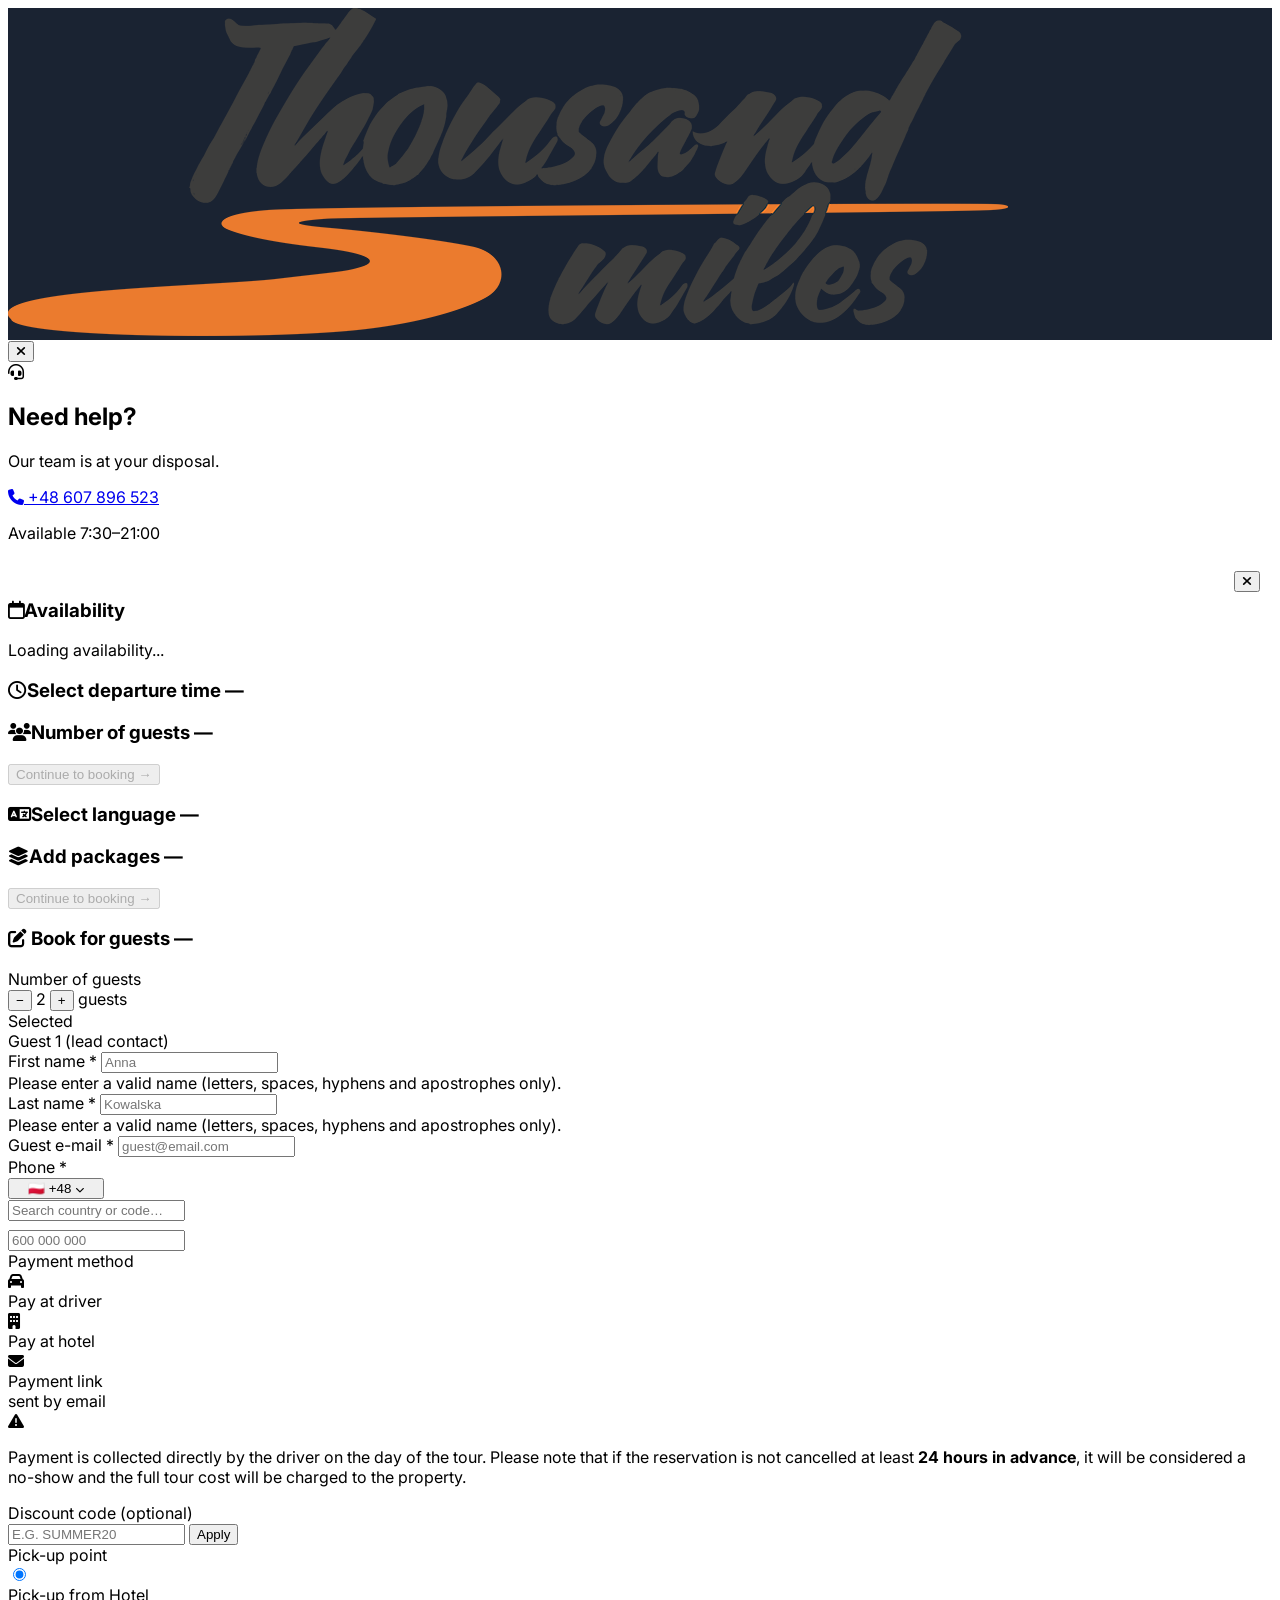
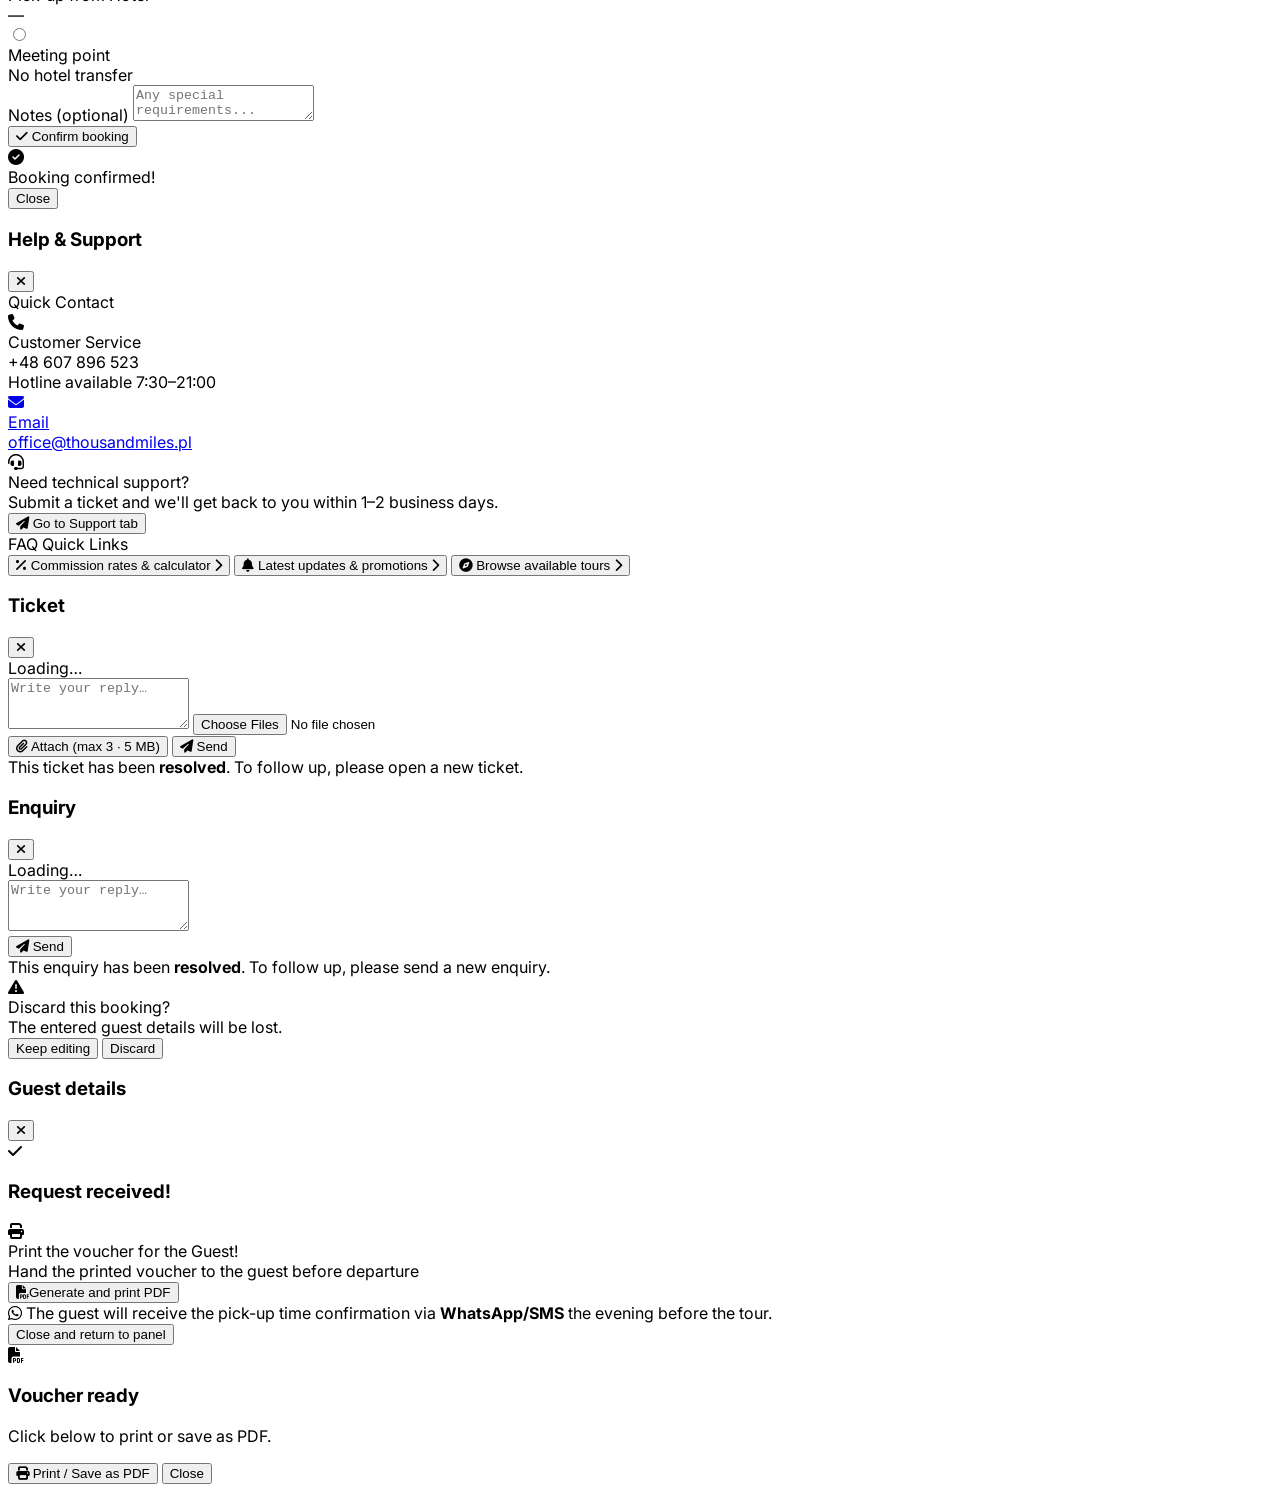
==== commit 3b59ff3b: "Dodaj przypisywanie zgłoszeń do pracownika: Tailor made (od zera) + Support Tailor made (tailor_enqu" ====
--- a/index.html
+++ b/index.html
@@ -253,7 +253,7 @@
       <button class="tab-btn whitespace-nowrap px-4 py-2.5 text-xs font-medium text-gray-600 hover:text-brand transition-colors" onclick="setTab(this, 'tab-departures')">Today's departures</button>
       <button class="tab-btn whitespace-nowrap px-4 py-2.5 text-xs font-medium text-gray-600 hover:text-brand transition-colors" onclick="setTab(this, 'tab-updates')">Updates <span id="notif-badge-tab" class="ml-1 bg-red-500 text-white text-xs font-bold px-1.5 py-0.5 rounded-full hidden"></span></button>
       <button class="tab-btn whitespace-nowrap px-4 py-2.5 text-xs font-medium text-gray-600 hover:text-brand transition-colors" id="nav-btn-commissions" onclick="setTab(this, 'tab-faq')">Commissions</button>
-      <button class="tab-btn whitespace-nowrap px-4 py-2.5 text-xs font-medium text-gray-600 hover:text-brand transition-colors" onclick="setTab(this, 'tab-tailor')">Tailor made</button>
+      <button class="tab-btn whitespace-nowrap px-4 py-2.5 text-xs font-medium text-gray-600 hover:text-brand transition-colors" onclick="setTab(this, 'tab-tailor')">Tailor made <span id="tailor-tab-badge" class="ml-1 bg-red-500 text-white text-xs font-bold px-1.5 py-0.5 rounded-full hidden"></span></button>
       <button class="tab-btn whitespace-nowrap px-4 py-2.5 text-xs font-medium text-gray-600 hover:text-brand transition-colors" id="nav-btn-support" onclick="setTab(this, 'tab-support')">Support <span id="support-tab-badge" class="ml-1 bg-red-500 text-white text-xs font-bold px-1.5 py-0.5 rounded-full hidden"></span></button>
       <button class="tab-btn whitespace-nowrap px-4 py-2.5 text-xs font-medium text-gray-600 hover:text-brand transition-colors" onclick="setTab(this, 'tab-instructions')">Instructions</button>
     </div>
@@ -472,7 +472,30 @@
           </div>
         </div>
 
-        <div class="bg-white rounded-2xl shadow-sm p-6 space-y-6">
+        <!-- My Enquiries (active) -->
+        <div id="tt-list-section" class="hidden mb-5">
+          <div class="flex items-center justify-between mb-3">
+            <span class="text-xs font-bold text-gray-400 uppercase tracking-wide">My Enquiries</span>
+          </div>
+          <div id="tt-list" class="space-y-2"></div>
+        </div>
+
+        <!-- Resolved Enquiries -->
+        <div id="tt-resolved-section" class="hidden mb-5">
+          <div class="flex items-center justify-between mb-3">
+            <span class="text-xs font-bold text-gray-400 uppercase tracking-wide">Resolved</span>
+          </div>
+          <div id="tt-resolved-list" class="space-y-2"></div>
+        </div>
+
+        <!-- New enquiry toggle -->
+        <div class="mb-3 flex items-center gap-2">
+          <button onclick="ttToggleForm()" id="tt-new-btn" class="flex items-center gap-2 text-xs font-semibold text-brand hover:text-brand-dark transition-colors">
+            <i class="fa-solid fa-plus"></i> New enquiry
+          </button>
+        </div>
+
+        <div class="bg-white rounded-2xl shadow-sm p-6 space-y-6 hidden" id="tailor-tab-form-wrap">
 
           <!-- 1. Type of enquiry -->
           <div>
@@ -1581,6 +1604,37 @@
   </div>
 </div>
 
+<!-- ===================== TAILOR MADE THREAD PANEL ===================== -->
+<div id="panel-tailor-thread-backdrop" class="fixed inset-0 z-40 hidden bg-black/40 modal-bg" onclick="closeTailorEnquiryPanel()"></div>
+<div id="panel-tailor-thread" class="fixed inset-y-0 right-0 z-50 hidden w-full sm:w-[420px] bg-white shadow-2xl flex-col">
+  <div class="p-5 border-b border-gray-100 flex items-start justify-between shrink-0">
+    <div class="flex-1 min-w-0">
+      <h3 class="font-bold text-dark text-sm leading-tight" id="tte-subject">Enquiry</h3>
+      <div class="flex items-center gap-2 mt-1.5">
+        <span id="tte-status-badge" class="text-xs font-semibold px-2 py-0.5 rounded-full"></span>
+        <span class="text-xs text-gray-400" id="tte-category"></span>
+      </div>
+    </div>
+    <button onclick="closeTailorEnquiryPanel()" class="w-8 h-8 bg-gray-100 rounded-lg flex items-center justify-center hover:bg-gray-200 transition-colors shrink-0 ml-3">
+      <i class="fa-solid fa-xmark text-sm"></i>
+    </button>
+  </div>
+  <div class="flex-1 overflow-y-auto p-4 space-y-3" id="tte-messages">
+    <div class="text-center text-xs text-gray-400 py-8">Loading…</div>
+  </div>
+  <div id="tte-reply-wrap" class="border-t border-gray-100 p-4 shrink-0">
+    <textarea id="tte-reply-input" rows="3" placeholder="Write your reply…" class="w-full px-3 py-2.5 border border-gray-200 rounded-xl text-sm focus:outline-none focus:ring-2 focus:ring-brand/30 focus:border-brand resize-none mb-2"></textarea>
+    <div class="flex items-center justify-end">
+      <button onclick="sendTailorReply()" id="tte-reply-btn" class="flex items-center gap-2 bg-brand hover:bg-brand-dark text-white text-xs font-semibold px-4 py-2 rounded-xl transition-colors">
+        <i class="fa-solid fa-paper-plane text-xs"></i> Send
+      </button>
+    </div>
+  </div>
+  <div id="tte-closed-notice" class="hidden border-t border-gray-100 p-4 text-center text-xs text-gray-400 shrink-0">
+    This enquiry has been <strong>resolved</strong>. To follow up, please send a new enquiry.
+  </div>
+</div>
+
 <!-- ===================== BOOKING FORM MODAL ===================== -->
 <!-- Discard booking confirmation -->
 <div id="modal-discard" class="fixed inset-0 z-[70] hidden modal-bg bg-black/60 items-center justify-center p-4" onclick="if(event.target===this)keepEditing()">
@@ -2053,6 +2107,7 @@
 
     loadPartnerBanner().catch(e => console.warn('loadPartnerBanner:', e));
     loadPartnerTickets().catch(e => console.warn('loadPartnerTickets:', e));
+    loadPartnerTailorEnquiries().catch(e => console.warn('loadPartnerTailorEnquiries:', e));
 
     db.channel('partner-support-watch')
       .on('postgres_changes', { event: 'INSERT', schema: 'public', table: 'support_messages' }, async (payload) => {
@@ -2107,6 +2162,48 @@
       })
       .subscribe();
     setInterval(() => loadPartnerTickets().catch(() => {}), 15000);
+
+    db.channel('partner-tailor-watch')
+      .on('postgres_changes', { event: 'INSERT', schema: 'public', table: 'tailor_messages' }, async (payload) => {
+        const msg = payload?.new;
+        if (!msg || msg.sender_type !== 'admin') return;
+        const { data: enquiry } = await db.from('tailor_enquiries')
+          .select('id, client_name').eq('id', msg.enquiry_id).eq('partner_email', currentPartner.email).maybeSingle();
+        if (!enquiry) return;
+        showPartnerToast('Thousand Miles replied to your tailor made enquiry: ' + (enquiry.client_name || ''));
+        await loadPartnerTailorEnquiries();
+        if (openTailorEnquiryId === msg.enquiry_id) {
+          await refreshTailorThread(msg.enquiry_id);
+          const now = new Date().toISOString();
+          await db.from('tailor_reads').upsert(
+            { enquiry_id: msg.enquiry_id, user_email: currentPartner.email, last_read_at: now },
+            { onConflict: 'enquiry_id,user_email' }
+          );
+          partnerTailorReadMap[msg.enquiry_id] = now;
+          showTailorHelpBadge(countUnreadTailorEnquiries());
+          renderPartnerTailorEnquiries();
+        }
+      })
+      .subscribe();
+
+    db.channel('partner-tailor-status-watch')
+      .on('postgres_changes', { event: 'UPDATE', schema: 'public', table: 'tailor_enquiries', filter: `partner_email=eq.${currentPartner.email}` }, async () => {
+        await loadPartnerTailorEnquiries();
+        if (openTailorEnquiryId) {
+          const e = partnerTailorEnquiries.find(x => x.id === openTailorEnquiryId);
+          if (e) {
+            const statusLabel = { open: 'Open', in_progress: 'In Progress', resolved: 'Resolved' };
+            const statusColor = { open: 'background:#FEF3C7;color:#92400E', in_progress: 'background:#DBEAFE;color:#1E40AF', resolved: 'background:#D1FAE5;color:#065F46' };
+            const badge = document.getElementById('tte-status-badge');
+            if (badge) { badge.textContent = statusLabel[e.status] || e.status; badge.style.cssText = statusColor[e.status] || statusColor.open; }
+            const isClosed = e.status === 'resolved';
+            document.getElementById('tte-reply-wrap')?.classList.toggle('hidden', isClosed);
+            document.getElementById('tte-closed-notice')?.classList.toggle('hidden', !isClosed);
+          }
+        }
+      })
+      .subscribe();
+    setInterval(() => loadPartnerTailorEnquiries().catch(() => {}), 15000);
 
     goTo('screen-dashboard');
   }
@@ -3528,9 +3625,11 @@
 
     document.getElementById('td-notes').value = '';
     renderAdditionalGuestFields(tdGuestCount);
-    const linkOpt = document.querySelector('.pay-opt[data-payment="link"]');
-    if (linkOpt) linkOpt.style.display = '';
-    selectTdPayment('driver');
+    // Payment method is cleared (never force-selected or force-shown here) so the partner has
+    // to explicitly click one — refreshPaymentOptionsUI() already set correct visibility when
+    // the tour was opened; this used to override it with a hardcoded 'driver' + forced "link"
+    // visibility, which could show a disallowed method as pre-selected.
+    selectTdPayment(null);
     tdUpdatePickup();
     _updateNonBokunPkgTotal();
     scrollModalTo(form);
@@ -3548,6 +3647,7 @@
     }
     const addr = currentPartner?.address;
     const validAddr = addr && !addr.includes('@') ? addr : null;
+    if (validAddr && currentPartner?.name) return `${currentPartner.name}, ${validAddr}`;
     return validAddr || currentPartner?.name || '';
   }
 
@@ -3751,7 +3851,9 @@
     }
   }
 
-  let tdPayment = 'driver';
+  // No default — payment method must always be an explicit, deliberate click by the partner,
+  // even when only one method is allowed for them (never auto-selected).
+  let tdPayment = null;
   let tdAppliedDiscountCode = null;
   let tdAppliedDiscountPct = null;
 
@@ -3828,23 +3930,32 @@
 
   function updatePayOptStyles() { selectTdPayment(tdPayment); }
 
-  // Payment methods shown must be allowed by BOTH the partner's own settings and the
-  // currently open tour's settings — recomputed on partner login and again every time a
-  // tour is opened, since tour-level restrictions can differ from tour to tour.
+  // Payment methods allowed by BOTH the partner's own settings and the currently open tour's
+  // settings. Shared by the UI refresh below AND the booking-submit fallback — neither may ever
+  // fall back to a hardcoded method (e.g. 'driver') the partner isn't actually permitted to use.
+  function _tdAllowedPayments() {
+    const partnerAllowed = currentPartner?.payment_options?.length ? currentPartner.payment_options : ['driver', 'hotel', 'link'];
+    const tourAllowed = tdCurrentTour?.paymentOptions?.length ? tdCurrentTour.paymentOptions : ['driver', 'hotel', 'link'];
+    const intersected = partnerAllowed.filter(x => tourAllowed.includes(x));
+    return intersected.length ? intersected : tourAllowed;
+  }
+
+  // Recomputed on partner login and again every time a tour is opened, since tour-level
+  // restrictions can differ from tour to tour.
   function refreshPaymentOptionsUI() {
     const payGrid = document.getElementById('td-payment-grid');
     if (!payGrid) return;
-    const partnerAllowed = currentPartner?.payment_options?.length ? currentPartner.payment_options : ['driver', 'hotel', 'link'];
-    const tourAllowed = tdCurrentTour?.paymentOptions?.length ? tdCurrentTour.paymentOptions : ['driver', 'hotel', 'link'];
-    const intersected = partnerAllowed.filter(x => tourAllowed.includes(x));
-    const allowedPayments = intersected.length ? intersected : tourAllowed;
+    const allowedPayments = _tdAllowedPayments();
     const visible = payGrid.querySelectorAll('.pay-opt[data-payment]');
     visible.forEach(el => {
       el.style.display = allowedPayments.includes(el.dataset.payment) ? '' : 'none';
     });
     payGrid.className = `grid gap-2 grid-cols-${allowedPayments.length}`;
+    // Clear (never auto-pick) whenever the current selection is no longer valid — e.g. a
+    // different tour was opened, or the partner's allowed methods changed. The partner must
+    // explicitly click a method every time, even if only one is shown.
     const currentStillAllowed = tdPayment && allowedPayments.includes(tdPayment);
-    if (!currentStillAllowed) selectTdPayment(allowedPayments[0]);
+    if (!currentStillAllowed) selectTdPayment(null);
   }
 
   // ── Bokun field-error helpers ──────────────────────────────────────────────
@@ -3959,8 +4070,18 @@
     const phone = phoneNumber ? phonePrefix + ' ' + phoneNumber : '';
     const nationality = document.getElementById('td-nationality').value.trim();
     const notes     = document.getElementById('td-notes').value.trim();
-    const payment   = tdPayment || 'driver';
     const errEl     = document.getElementById('td-booking-error');
+
+    // Payment method must be an explicit, deliberate choice — never silently defaulted, even
+    // when only one method is allowed — and re-validated against what's actually allowed right
+    // now (partner + tour settings), not just "something was clicked at some point".
+    const _tdAllowed = _tdAllowedPayments();
+    if (!tdPayment || !_tdAllowed.includes(tdPayment)) {
+      errEl.textContent = 'Please select a payment method.';
+      errEl.classList.remove('hidden');
+      return;
+    }
+    const payment = tdPayment;
 
     if (!isValidName(firstName)) {
       document.getElementById('td-first-err')?.classList.remove('hidden');
@@ -5413,6 +5534,9 @@
       logPartnerActivity('tailor_enquiry_submitted', `${clientName.value.trim()} · ${enquiryType} · ${pax.value} pax`).catch(() => {});
       document.getElementById('tailor-confirm').classList.remove('hidden');
       document.getElementById('tailor-confirm').scrollIntoView({ behavior: 'smooth', block: 'center' });
+      loadPartnerTailorEnquiries().catch(() => {});
+      document.getElementById('tailor-tab-form-wrap')?.classList.add('hidden');
+      document.getElementById('tt-new-btn').innerHTML = '<i class="fa-solid fa-plus"></i> New enquiry';
     } catch(e) {
       console.error('[tailor submit]', e);
       errEl.textContent = 'Something went wrong. Please try again.';
@@ -5984,6 +6108,181 @@
     list._hiddenCards = '';
   }
 
+  // ---- Tailor made: partner list + thread ----
+  let partnerTailorEnquiries = [];
+  let openTailorEnquiryId = null;
+  let partnerTailorReadMap = {};
+
+  function countUnreadTailorEnquiries() {
+    return partnerTailorEnquiries.filter(e => {
+      const adminMsgs = (e.tailor_messages || []).filter(m => m.sender_type === 'admin');
+      if (!adminMsgs.length) return false;
+      const latestAt = Math.max(...adminMsgs.map(m => new Date(m.created_at).getTime()));
+      const readAt   = partnerTailorReadMap[e.id] ? new Date(partnerTailorReadMap[e.id]).getTime() : 0;
+      return latestAt > readAt;
+    }).length;
+  }
+
+  function showTailorHelpBadge(count) {
+    const badge = document.getElementById('tailor-tab-badge');
+    if (!badge) return;
+    if (count > 0) { badge.textContent = count; badge.classList.remove('hidden'); }
+    else { badge.classList.add('hidden'); }
+  }
+
+  async function loadPartnerTailorEnquiries() {
+    if (!currentPartner?.email) return;
+    const { data } = await db.from('tailor_enquiries')
+      .select('id, client_name, enquiry_type, status, created_at, updated_at, tailor_messages(id, sender_type, created_at)')
+      .eq('partner_email', currentPartner.email)
+      .order('updated_at', { ascending: false });
+    partnerTailorEnquiries = data || [];
+
+    const ids = partnerTailorEnquiries.map(e => e.id);
+    if (ids.length > 0) {
+      const { data: reads } = await db.from('tailor_reads').select('enquiry_id, last_read_at').eq('user_email', currentPartner.email).in('enquiry_id', ids);
+      partnerTailorReadMap = {};
+      (reads || []).forEach(r => { partnerTailorReadMap[r.enquiry_id] = r.last_read_at; });
+    }
+
+    showTailorHelpBadge(countUnreadTailorEnquiries());
+    renderPartnerTailorEnquiries();
+    const wrap = document.getElementById('tailor-tab-form-wrap');
+    if (wrap && partnerTailorEnquiries.length === 0) wrap.classList.remove('hidden');
+  }
+
+  function renderPartnerTailorEnquiries() {
+    const section = document.getElementById('tt-list-section');
+    const list = document.getElementById('tt-list');
+    const resolvedSection = document.getElementById('tt-resolved-section');
+    const resolvedList = document.getElementById('tt-resolved-list');
+    const statusLabel = { open: 'Open', in_progress: 'In Progress', resolved: 'Resolved' };
+    const statusColor = { open: 'background:#FEF3C7;color:#92400E', in_progress: 'background:#DBEAFE;color:#1E40AF', resolved: 'background:#D1FAE5;color:#065F46' };
+    const TYPE_LABELS = { group:'Group Tour', corporate:'Corporate Event', bachelor:'Bachelor / Bachelorette', teambuilding:'Team Building', private:'Private Tour', other:'Other' };
+
+    const active = partnerTailorEnquiries.filter(e => e.status === 'open' || e.status === 'in_progress');
+    const resolved = partnerTailorEnquiries.filter(e => e.status === 'resolved');
+
+    const buildCard = (e) => {
+      const msgs = e.tailor_messages || [];
+      const adminMsgs = msgs.filter(m => m.sender_type === 'admin');
+      const sc = statusColor[e.status] || statusColor.open;
+      const sl = statusLabel[e.status] || e.status;
+      const date = new Date(e.updated_at || e.created_at).toLocaleDateString('en-GB', { day: 'numeric', month: 'short' });
+      const readAt = partnerTailorReadMap[e.id] ? new Date(partnerTailorReadMap[e.id]).getTime() : 0;
+      const latestAdminAt = adminMsgs.length ? Math.max(...adminMsgs.map(m => new Date(m.created_at).getTime())) : 0;
+      const isUnread = latestAdminAt > readAt;
+      const newAdminMsgs = adminMsgs.filter(m => new Date(m.created_at).getTime() > readAt);
+      return `<div onclick="openTailorEnquiryPanel('${e.id}')" class="bg-white rounded-xl shadow-sm p-4 flex items-start gap-3 cursor-pointer hover:shadow-md transition-shadow ${isUnread ? '' : 'opacity-50'}">
+        <div class="w-8 h-8 rounded-lg flex items-center justify-center shrink-0" style="background:#FFF3EA"><i class="fa-solid fa-wand-magic-sparkles text-brand text-xs"></i></div>
+        <div class="flex-1 min-w-0">
+          <div class="flex items-center gap-2 flex-wrap"><span class="text-sm font-semibold text-dark truncate">${escapeHtml(e.client_name)}</span></div>
+          <div class="flex items-center gap-2 mt-1 flex-wrap">
+            <span class="text-xs font-semibold px-2 py-0.5 rounded-full" style="${sc}">${sl}</span>
+            <span class="text-xs text-gray-400">${escapeHtml(TYPE_LABELS[e.enquiry_type] || e.enquiry_type || '')}</span>
+            <span class="text-xs text-gray-300">·</span><span class="text-xs text-gray-400">${date}</span>
+            ${newAdminMsgs.length > 0 ? `<span class="text-xs text-brand font-medium">${newAdminMsgs.length} new repl${newAdminMsgs.length > 1 ? 'ies' : 'y'}</span>` : ''}
+          </div>
+        </div>
+        <i class="fa-solid fa-chevron-right text-gray-300 text-xs mt-1 shrink-0"></i>
+      </div>`;
+    };
+
+    if (active.length) { section.classList.remove('hidden'); list.innerHTML = active.map(buildCard).join(''); }
+    else section.classList.add('hidden');
+
+    if (resolved.length) { resolvedSection.classList.remove('hidden'); resolvedList.innerHTML = resolved.map(buildCard).join(''); }
+    else resolvedSection.classList.add('hidden');
+  }
+
+  async function openTailorEnquiryPanel(id) {
+    openTailorEnquiryId = id;
+    const e = partnerTailorEnquiries.find(x => x.id === id);
+    if (!e) return;
+    const statusLabel = { open: 'Open', in_progress: 'In Progress', resolved: 'Resolved' };
+    const statusColor = { open: 'background:#FEF3C7;color:#92400E', in_progress: 'background:#DBEAFE;color:#1E40AF', resolved: 'background:#D1FAE5;color:#065F46' };
+    document.getElementById('tte-subject').textContent = e.client_name;
+    const badge = document.getElementById('tte-status-badge');
+    badge.textContent = statusLabel[e.status] || e.status;
+    badge.style.cssText = statusColor[e.status] || statusColor.open;
+    document.getElementById('tte-category').textContent = e.enquiry_type || '';
+
+    const isClosed = e.status === 'resolved';
+    document.getElementById('tte-reply-wrap').classList.toggle('hidden', isClosed);
+    document.getElementById('tte-closed-notice').classList.toggle('hidden', !isClosed);
+    document.getElementById('tte-reply-input').value = '';
+
+    document.getElementById('panel-tailor-thread').classList.remove('hidden');
+    document.getElementById('panel-tailor-thread').classList.add('flex');
+    document.getElementById('panel-tailor-thread-backdrop').classList.remove('hidden');
+    document.body.style.overflow = 'hidden';
+
+    await refreshTailorThread(id);
+
+    const now = new Date().toISOString();
+    await db.from('tailor_reads').upsert({ enquiry_id: id, user_email: currentPartner.email, last_read_at: now }, { onConflict: 'enquiry_id,user_email' });
+    partnerTailorReadMap[id] = now;
+    showTailorHelpBadge(countUnreadTailorEnquiries());
+    renderPartnerTailorEnquiries();
+  }
+
+  async function refreshTailorThread(id) {
+    const msgsEl = document.getElementById('tte-messages');
+    const { data: msgs } = await db.from('tailor_messages').select('*').eq('enquiry_id', id).order('created_at', { ascending: true });
+    if (!msgs || msgs.length === 0) { msgsEl.innerHTML = '<div class="text-center text-xs text-gray-400 py-8">No messages yet.</div>'; return; }
+    msgsEl.innerHTML = msgs.map(m => {
+      const isAdmin = m.sender_type === 'admin';
+      const time = new Date(m.created_at).toLocaleString('en-GB', { day: 'numeric', month: 'short', hour: '2-digit', minute: '2-digit' });
+      const name = isAdmin ? (m.sender_name || 'Thousand Miles') : (m.sender_name || 'You');
+      const bubbleBg = isAdmin ? 'background:#FFF3EA;border:1px solid rgba(232,117,26,0.2)' : 'background:#F8FAFC;border:1px solid #e2e8f0';
+      return `<div class="flex ${isAdmin ? 'justify-end' : 'justify-start'}">
+        <div style="max-width:85%;${bubbleBg};border-radius:14px;padding:10px 14px">
+          <div class="text-xs font-semibold mb-1" style="${isAdmin ? 'color:#E8751A' : 'color:#1a2332'}">${escapeHtml(name)}</div>
+          <div class="text-sm text-dark whitespace-pre-wrap leading-relaxed">${escapeHtml(m.message || '')}</div>
+          <div class="text-xs text-gray-400 mt-1.5 text-right">${time}</div>
+        </div>
+      </div>`;
+    }).join('');
+    msgsEl.scrollTop = msgsEl.scrollHeight;
+  }
+
+  async function sendTailorReply() {
+    if (!openTailorEnquiryId) return;
+    const input = document.getElementById('tte-reply-input');
+    const msg = (input?.value || '').trim();
+    if (!msg) return;
+    const btn = document.getElementById('tte-reply-btn');
+    btn.disabled = true;
+    btn.innerHTML = '<i class="fa-solid fa-spinner fa-spin text-xs"></i>';
+    try {
+      await db.from('tailor_messages').insert({
+        enquiry_id: openTailorEnquiryId, sender_type: 'partner',
+        sender_email: currentPartner?.email || '', sender_name: currentPartner?.name || '', message: msg,
+      });
+      input.value = '';
+      await refreshTailorThread(openTailorEnquiryId);
+      await loadPartnerTailorEnquiries();
+    } catch(e) { console.error('sendTailorReply', e); }
+    btn.disabled = false;
+    btn.innerHTML = '<i class="fa-solid fa-paper-plane text-xs"></i> Send';
+  }
+
+  function closeTailorEnquiryPanel() {
+    document.getElementById('panel-tailor-thread').classList.add('hidden');
+    document.getElementById('panel-tailor-thread').classList.remove('flex');
+    document.getElementById('panel-tailor-thread-backdrop').classList.add('hidden');
+    document.body.style.overflow = '';
+    openTailorEnquiryId = null;
+  }
+
+  function ttToggleForm() {
+    const wrap = document.getElementById('tailor-tab-form-wrap');
+    const btn  = document.getElementById('tt-new-btn');
+    const hidden = wrap.classList.contains('hidden');
+    wrap.classList.toggle('hidden', !hidden);
+    btn.innerHTML = hidden ? '<i class="fa-solid fa-minus"></i> Cancel' : '<i class="fa-solid fa-plus"></i> New enquiry';
+  }
+
   // ---- partner attach ----
   let tpAttachFiles = [];
 
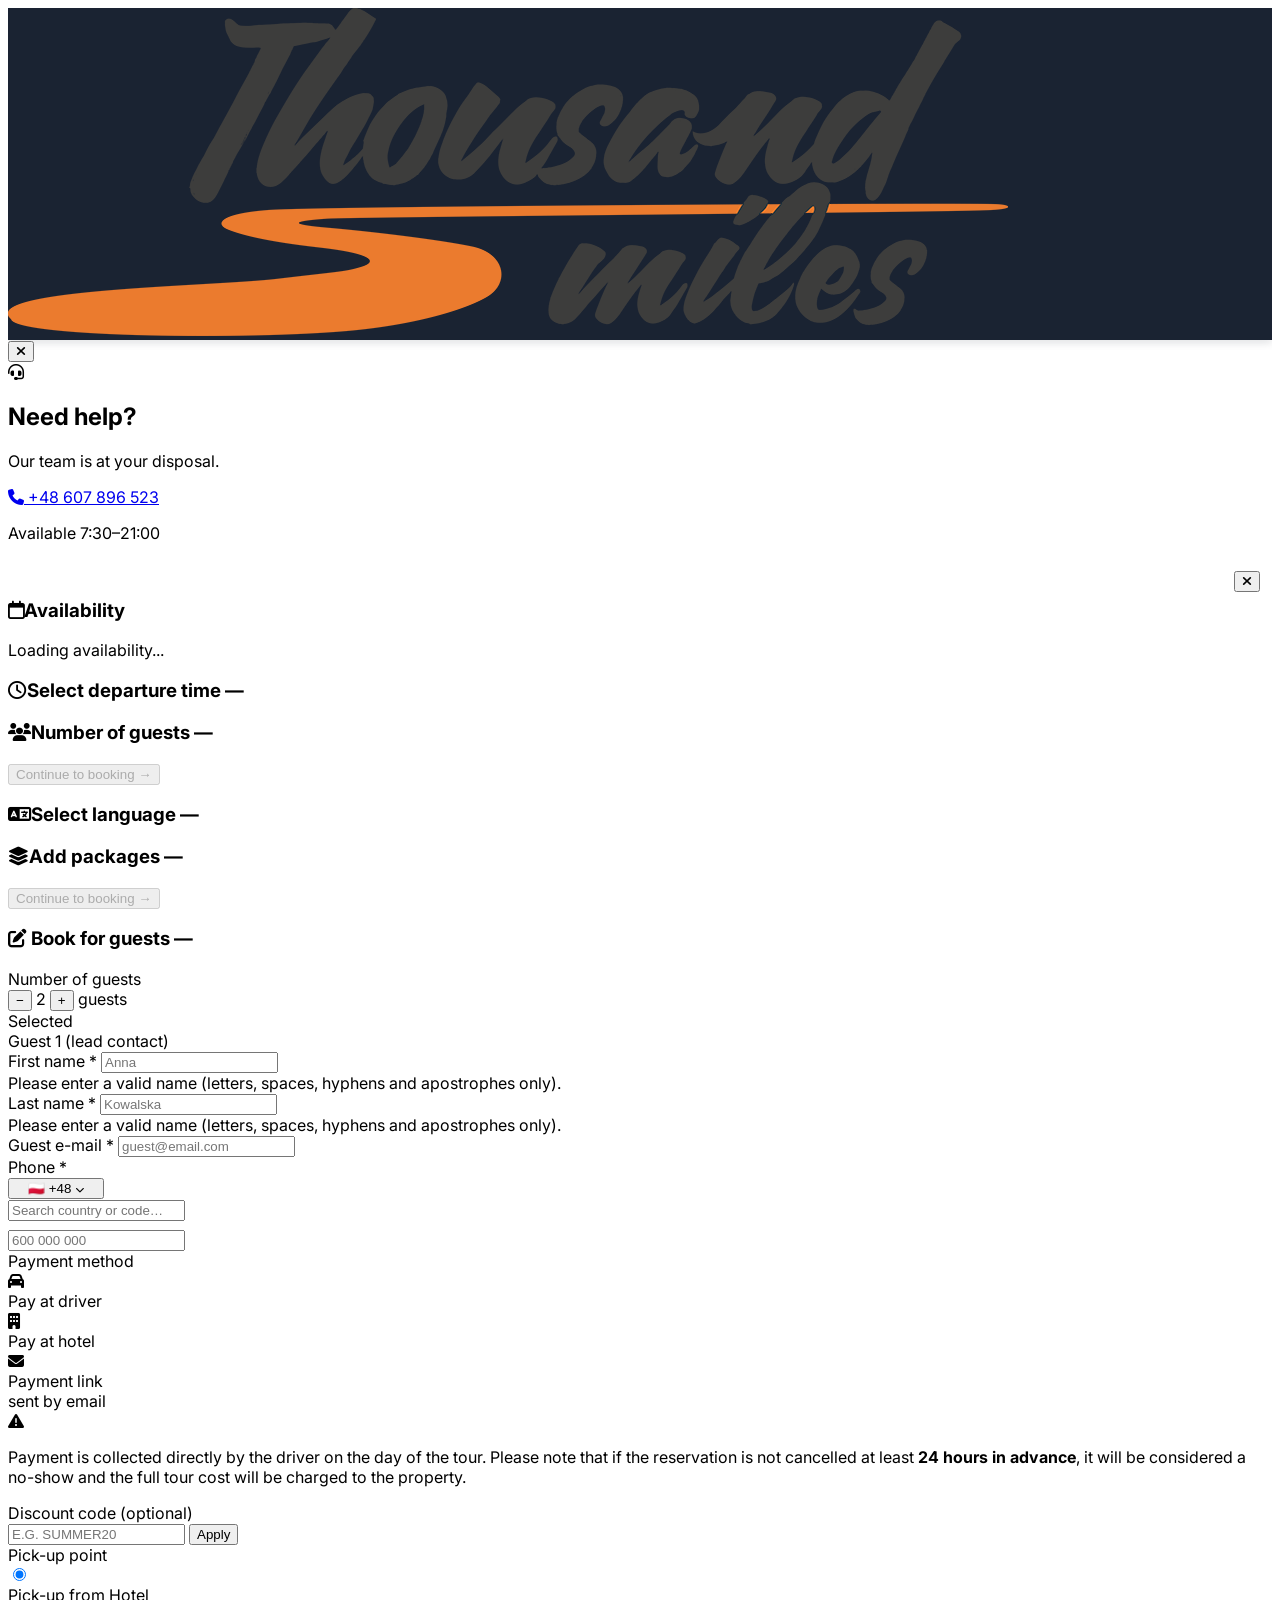
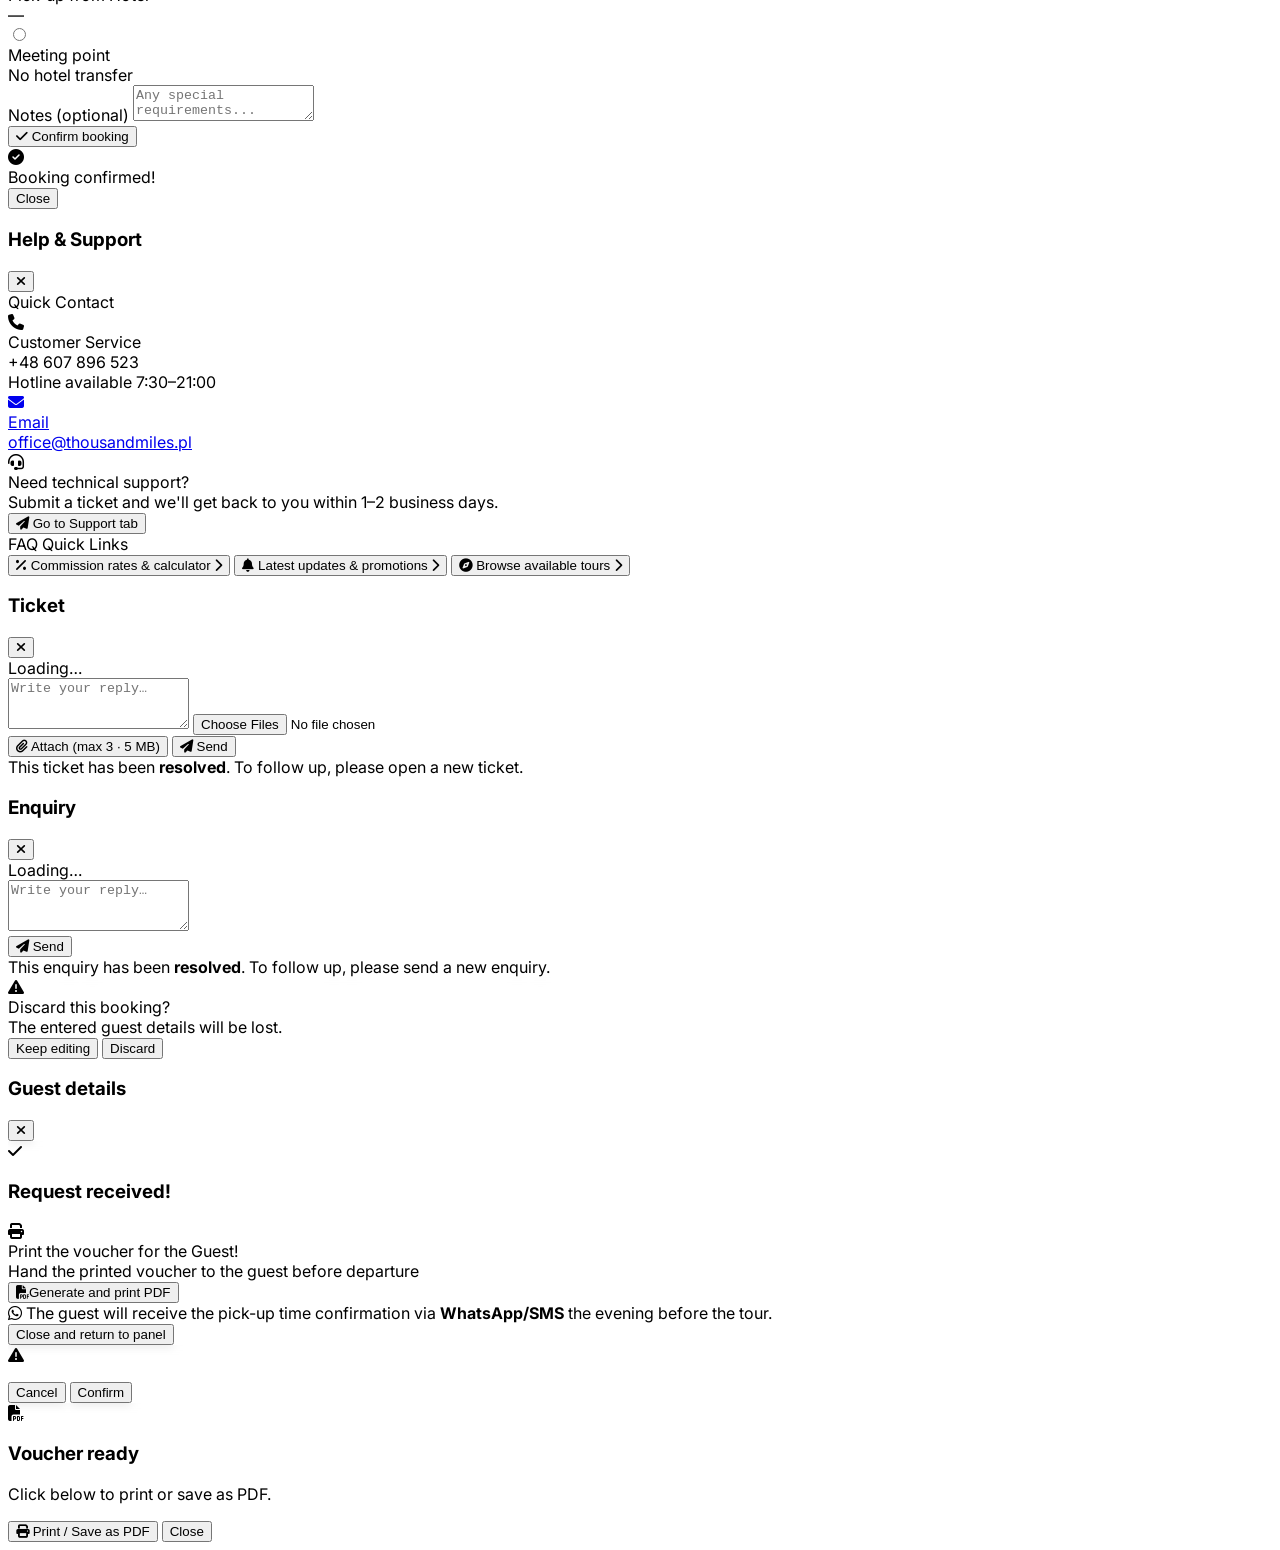
==== commit 5c82ccf1: "Dodaj zabezpieczenie przed podwójnym wysłaniem formularza rezerwacji submitTourBooking (panel partne" ====
--- a/index.html
+++ b/index.html
@@ -1693,6 +1693,20 @@
   </div>
 </div>
 
+<!-- ===================== YES/NO CONFIRM MODAL (generic) ===================== -->
+<div id="modal-yesno" class="fixed inset-0 z-50 hidden modal-bg bg-black/50 items-center justify-center p-4">
+  <div class="bg-white w-full max-w-sm rounded-2xl shadow-2xl fade-in p-6">
+    <div class="w-12 h-12 bg-amber-100 rounded-full flex items-center justify-center mx-auto mb-4">
+      <i class="fa-solid fa-triangle-exclamation text-amber-500 text-xl"></i>
+    </div>
+    <p id="modal-yesno-msg" class="text-sm text-dark text-center leading-relaxed"></p>
+    <div class="flex gap-3 mt-5">
+      <button id="modal-yesno-cancel" class="flex-1 py-2.5 border border-gray-200 rounded-xl text-sm font-semibold text-gray-600 hover:bg-gray-50 transition-colors">Cancel</button>
+      <button id="modal-yesno-ok" class="flex-1 py-2.5 bg-red-500 hover:bg-red-600 rounded-xl text-sm font-semibold text-white transition-colors">Confirm</button>
+    </div>
+  </div>
+</div>
+
 <!-- ===================== VOUCHER PREVIEW ===================== -->
 <div id="modal-voucher" class="fixed inset-0 z-50 hidden modal-bg bg-black/50 items-center justify-center p-4">
   <!-- Print actions dialog (visible on screen) -->
@@ -4059,6 +4073,61 @@
     counter.classList.toggle('hidden', len < 400);
   }
 
+  // ---- Duplicate-submission guard (shared by submitTourBooking) ----
+  function bookingDupeLockKey({ bokunId, startTimeId, tour, dateStr, time, email }) {
+    const emailNorm = (email || '').trim().toLowerCase();
+    const slotPart = startTimeId != null ? `${bokunId}:${startTimeId}` : `${(tour||'').trim().toLowerCase()}:${time||''}`;
+    return `${slotPart}|${dateStr}|${emailNorm}`;
+  }
+
+  function acquireSubmitLock(key, maxAgeMs = 90000) {
+    try {
+      const stored = localStorage.getItem('tm_booking_inflight:' + key);
+      if (stored) {
+        const ts = parseInt(stored, 10);
+        if (!isNaN(ts) && (Date.now() - ts) < maxAgeMs) return false;
+      }
+      localStorage.setItem('tm_booking_inflight:' + key, String(Date.now()));
+      return true;
+    } catch(e) { return true; } // localStorage unavailable (private mode etc.) — fail open, existing-booking check still protects
+  }
+
+  function releaseSubmitLock(key) {
+    try { localStorage.removeItem('tm_booking_inflight:' + key); } catch(e) {}
+  }
+
+  async function checkExistingBooking({ dateStr, startTimeId, tour, time, email }) {
+    let q = db.from('bookings')
+      .select('id, bokun_confirmation_code, status, created_by_name, created_at')
+      .eq('date', dateStr)
+      .ilike('email', (email||'').trim())
+      .neq('status', 'cancelled')
+      .order('created_at', { ascending: false })
+      .limit(1);
+    q = startTimeId != null ? q.eq('start_time_id', String(startTimeId)) : q.eq('tour', tour).eq('time', time);
+    const { data } = await q.maybeSingle();
+    return data || null;
+  }
+
+  function showYesNo(msg, { okLabel = 'Confirm', cancelLabel = 'Cancel' } = {}) {
+    return new Promise(resolve => {
+      const modal = document.getElementById('modal-yesno');
+      document.getElementById('modal-yesno-msg').textContent = msg;
+      const okBtn = document.getElementById('modal-yesno-ok');
+      okBtn.textContent = okLabel;
+      document.getElementById('modal-yesno-cancel').textContent = cancelLabel;
+      modal.classList.remove('hidden');
+      modal.classList.add('flex');
+      const close = (result) => {
+        modal.classList.add('hidden');
+        modal.classList.remove('flex');
+        resolve(result);
+      };
+      okBtn.onclick = () => close(true);
+      document.getElementById('modal-yesno-cancel').onclick = () => close(false);
+    });
+  }
+
   async function submitTourBooking() {
     const form = document.getElementById('td-booking-form');
     const dateStr = form.dataset.date;
@@ -4141,12 +4210,26 @@
       }
     }
 
+    const tour = tdCurrentTour?.dbTitle || tdCurrentTour?.title || '';
+    const _tdSlotTime = tdSelectedTimeSlot?._displayTime || tdSelectedTimeSlot?.startTime || null;
+    const dupeKey = bookingDupeLockKey({ bokunId: tdCurrentTour?.bokunId, startTimeId: tdSelectedTimeSlot?.startTimeId, tour, dateStr, time: _tdSlotTime, email });
+    if (!acquireSubmitLock(dupeKey)) {
+      errEl.textContent = 'This booking is already being submitted — please wait a moment.';
+      errEl.classList.remove('hidden');
+      return;
+    }
+    const existingBooking = await checkExistingBooking({ dateStr, startTimeId: tdSelectedTimeSlot?.startTimeId, tour, time: _tdSlotTime, email });
+    if (existingBooking) {
+      const when = new Date(existingBooking.created_at).toLocaleString('en-GB');
+      const proceedAnyway = await showYesNo(`A booking for ${email} already exists for this tour and date (ref ${existingBooking.bokun_confirmation_code || existingBooking.id.slice(0,8)}, status "${existingBooking.status}", created by ${existingBooking.created_by_name || 'unknown'} on ${when}). Create another one anyway?`);
+      if (!proceedAnyway) { releaseSubmitLock(dupeKey); return; }
+    }
+
     const btn = document.getElementById('td-submit-btn');
     btn.disabled = true;
     btn.innerHTML = '<i class="fa-solid fa-spinner animate-spin"></i> Saving...';
     errEl.classList.add('hidden');
 
-    const tour = tdCurrentTour?.dbTitle || tdCurrentTour?.title || '';
     const guest = `${firstName} ${lastName}`;
     const extraGuests = Array.from({ length: tdGuestCount - 1 }, (_, i) => {
       const f = document.getElementById(`td-extra-first-${i}`)?.value.trim();
@@ -4180,6 +4263,7 @@
       errEl.textContent = 'Your account has been deactivated. Please contact support.'
       errEl.classList.remove('hidden')
       btn.disabled = false
+      releaseSubmitLock(dupeKey)
       setTimeout(async () => { await db.auth.signOut(); window.location.reload() }, 2000)
       return
     }
@@ -4399,6 +4483,7 @@
       if (bokunFieldErr?.fieldId) _showBokunFieldError(bokunFieldErr.fieldId, bokunFieldErr.userMsg);
       btn.disabled = false;
       btn.innerHTML = '<i class="fa-solid fa-check"></i> Confirm booking';
+      releaseSubmitLock(dupeKey);
       return;
     }
 
@@ -4448,6 +4533,7 @@
 
     btn.disabled = false;
     btn.innerHTML = '<i class="fa-solid fa-check"></i> Confirm booking';
+    releaseSubmitLock(dupeKey);
 
     if (error) {
       console.error('[Booking] DB insert error:', JSON.stringify(error));
